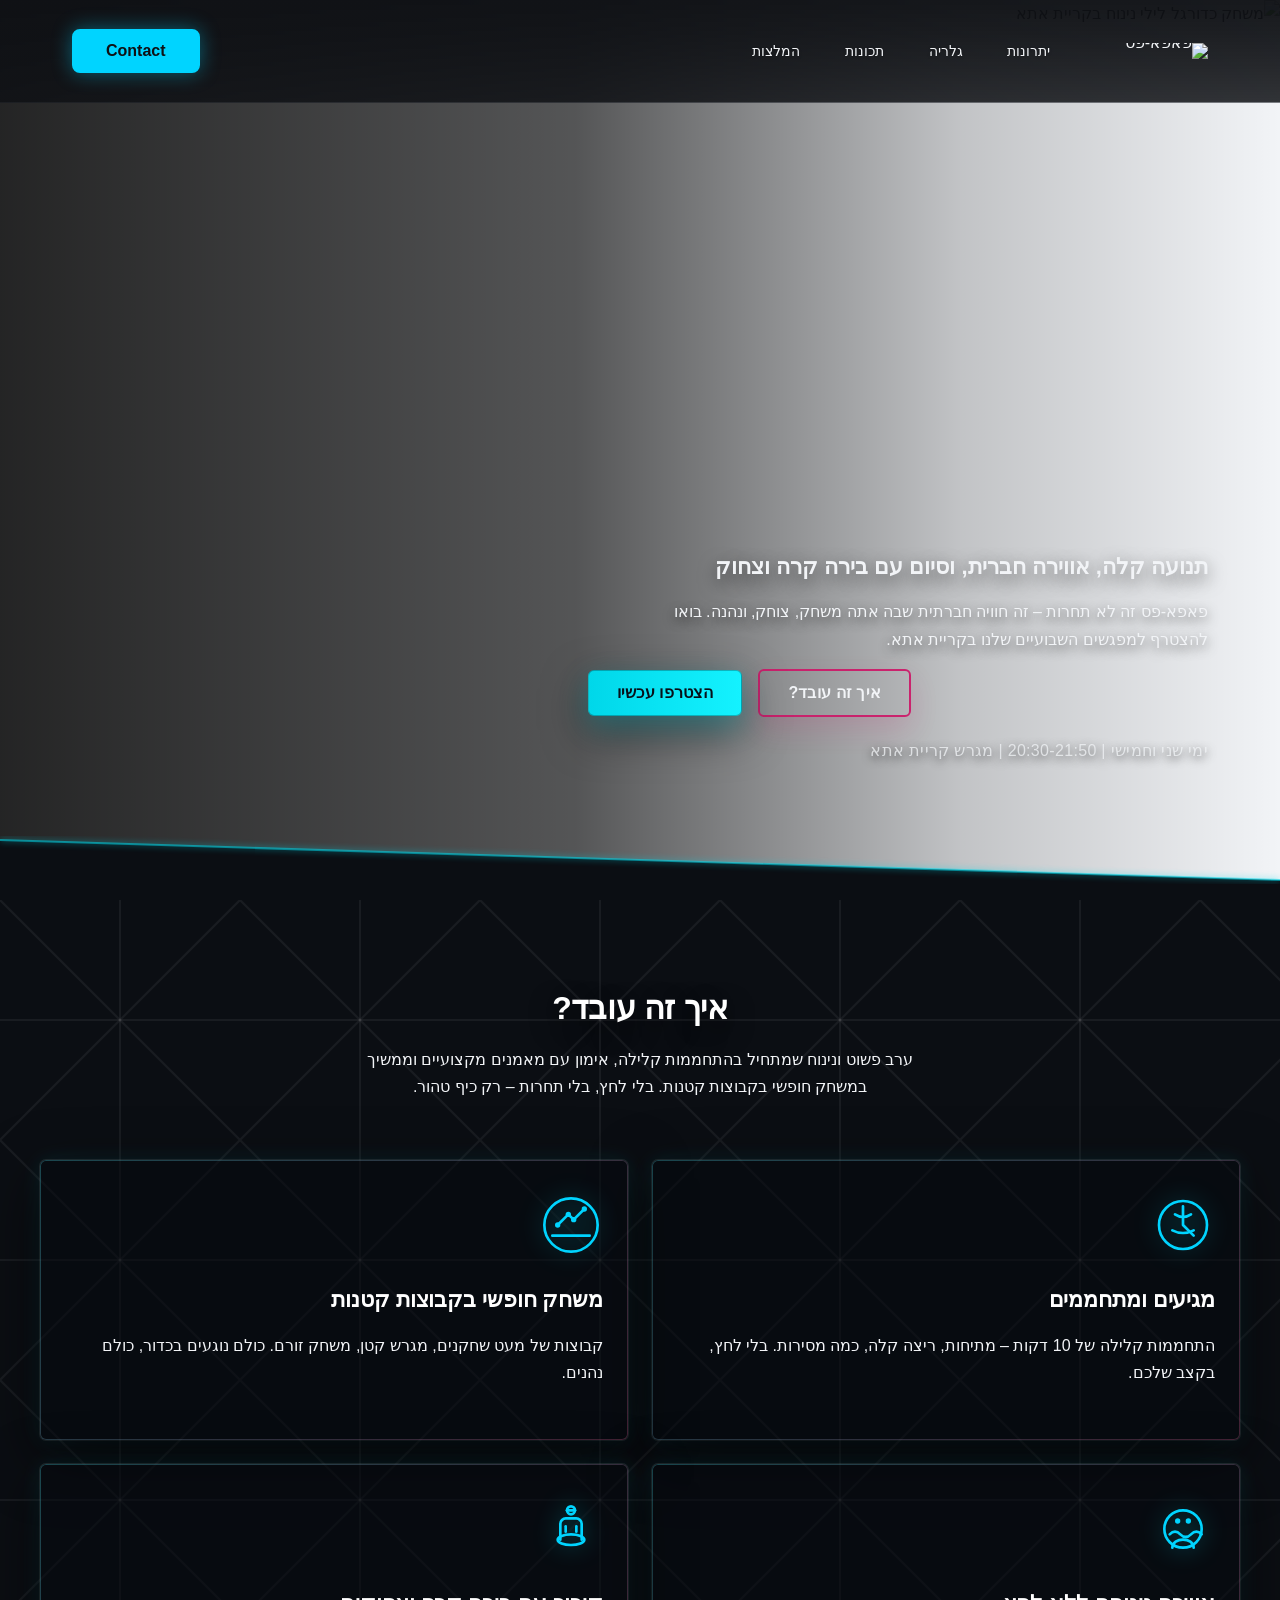
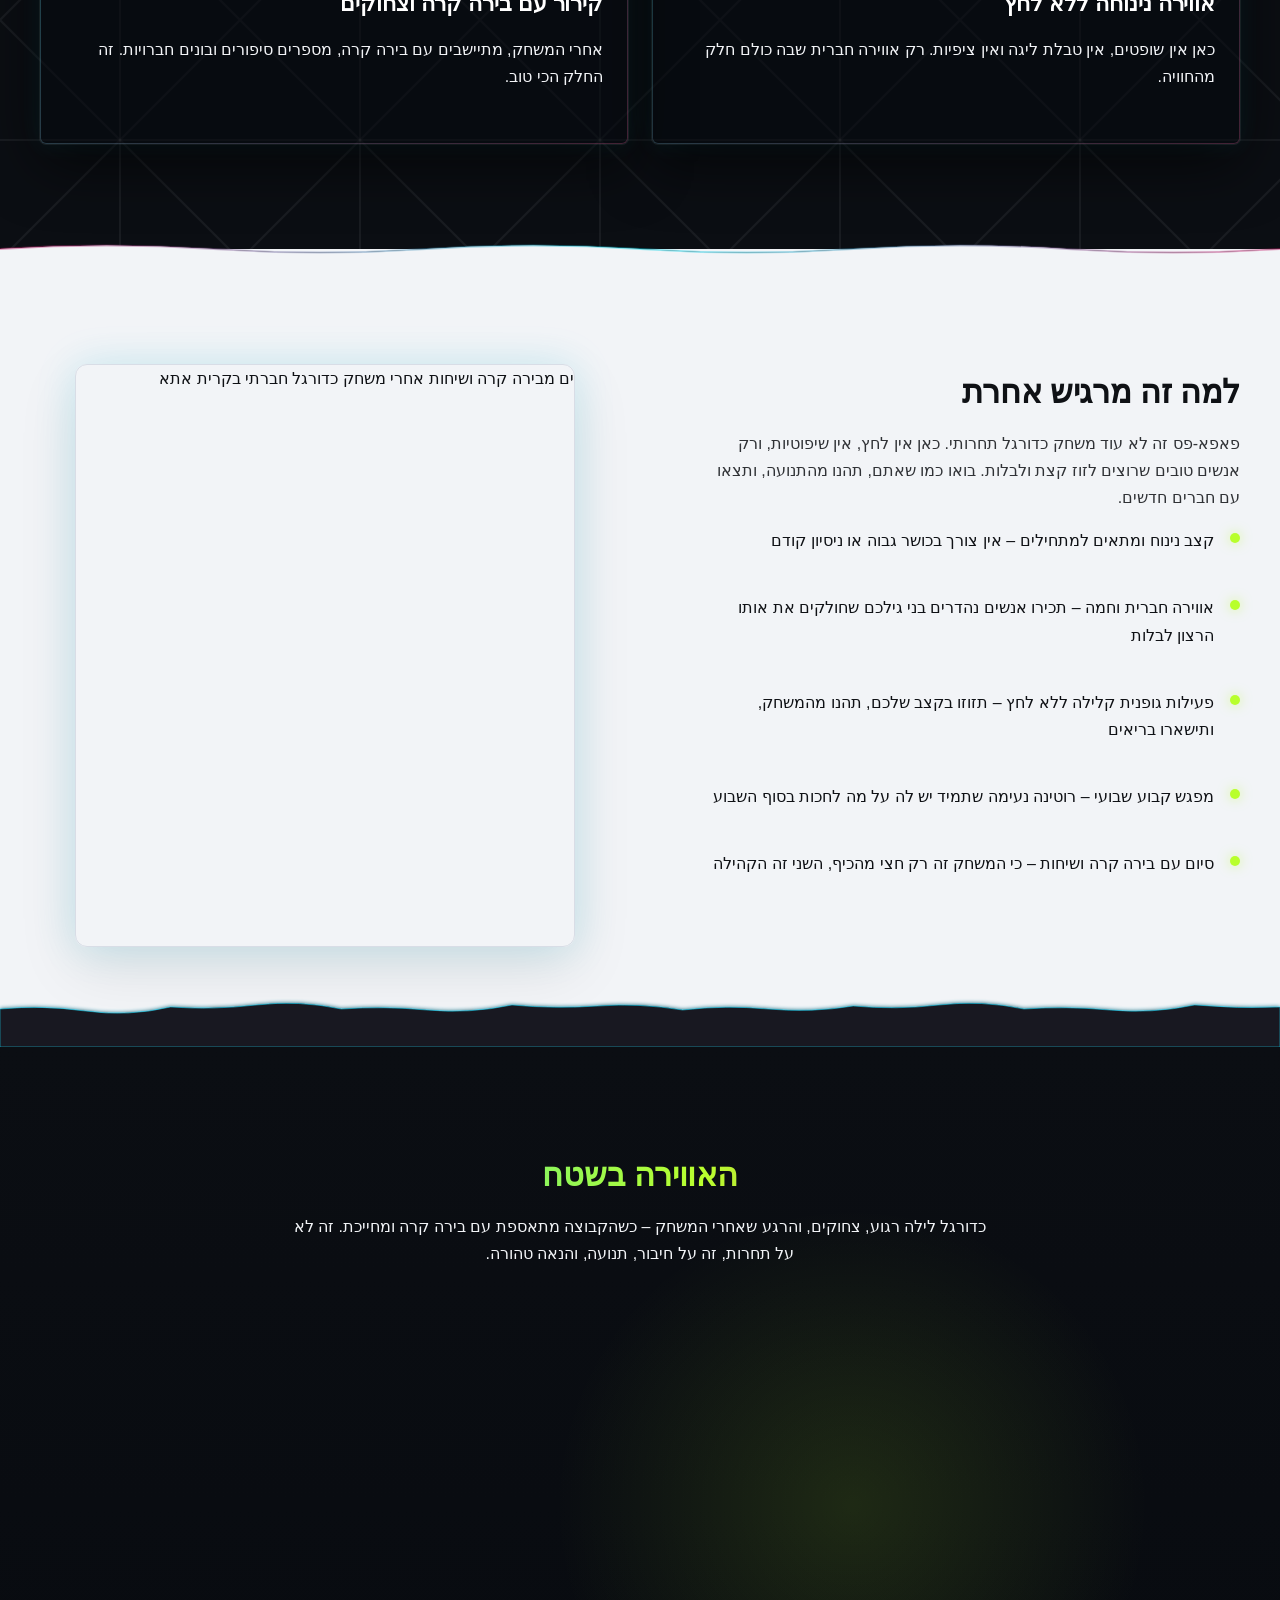
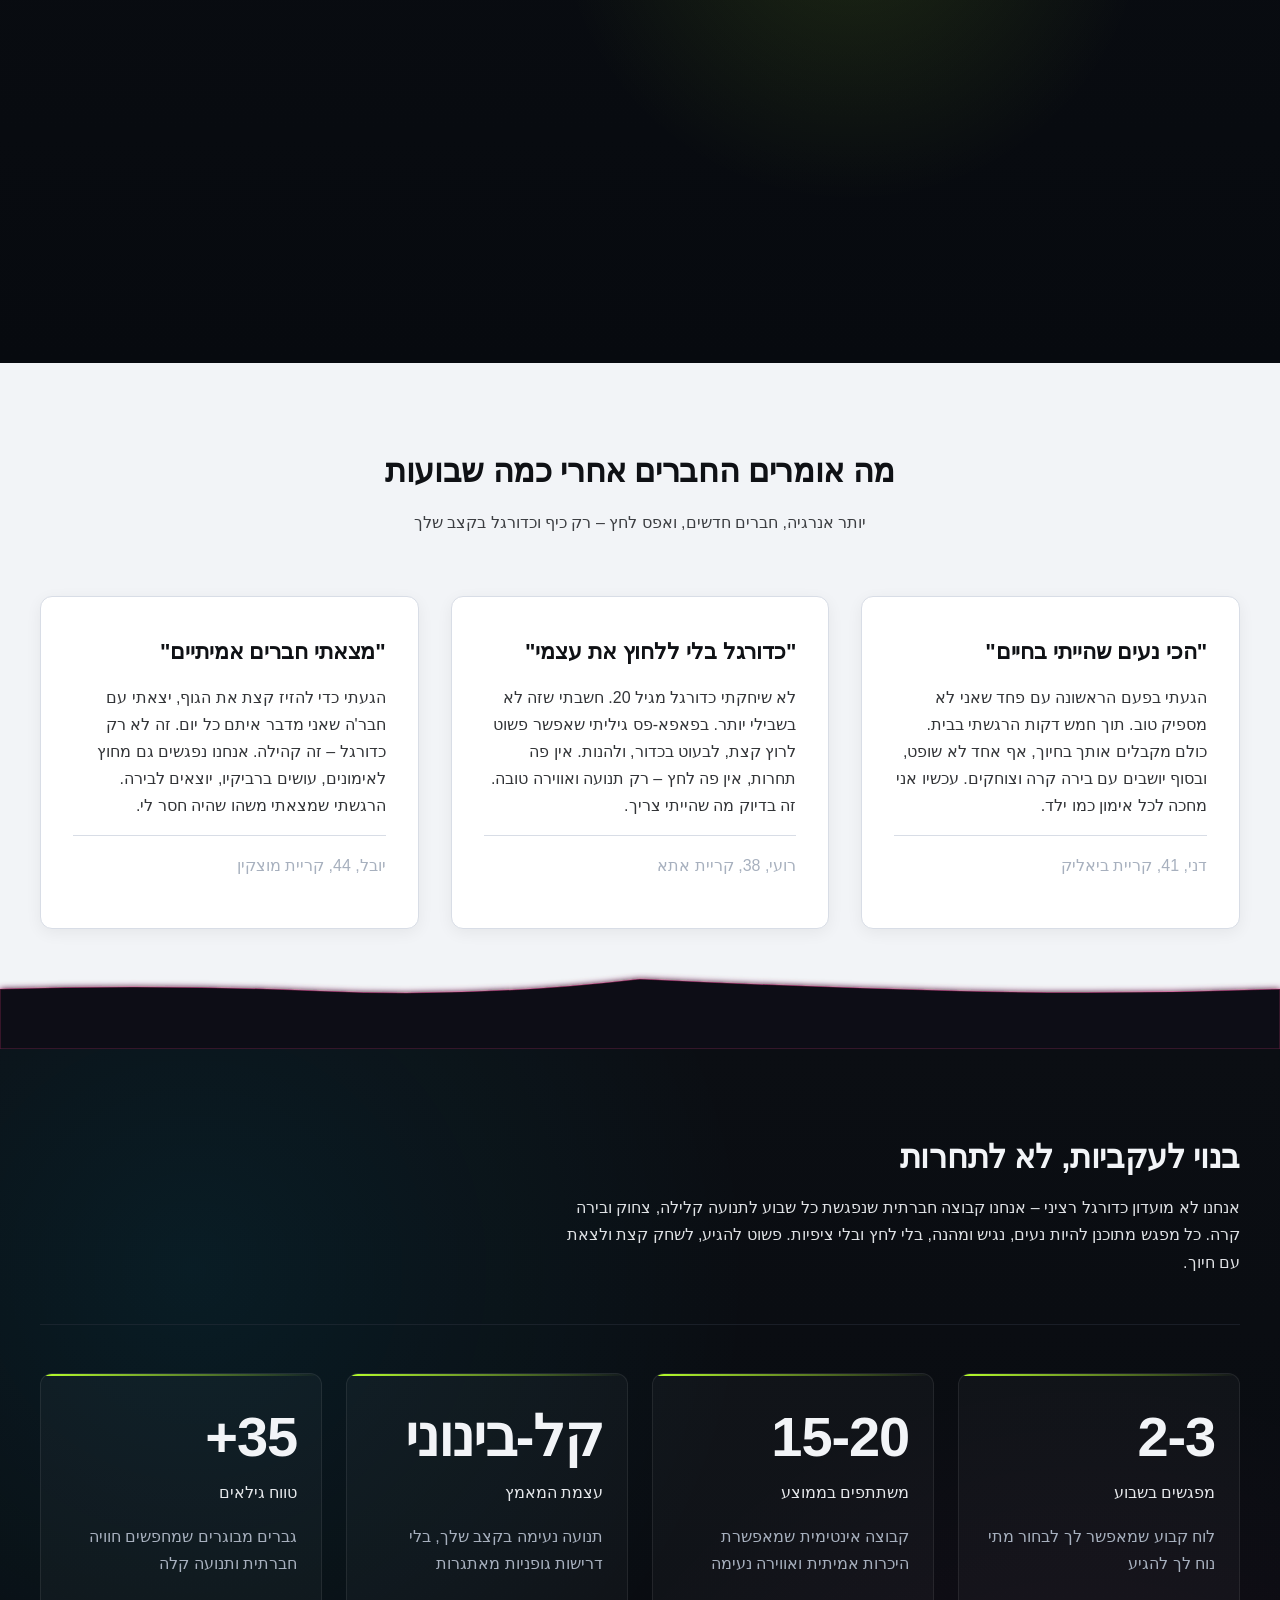
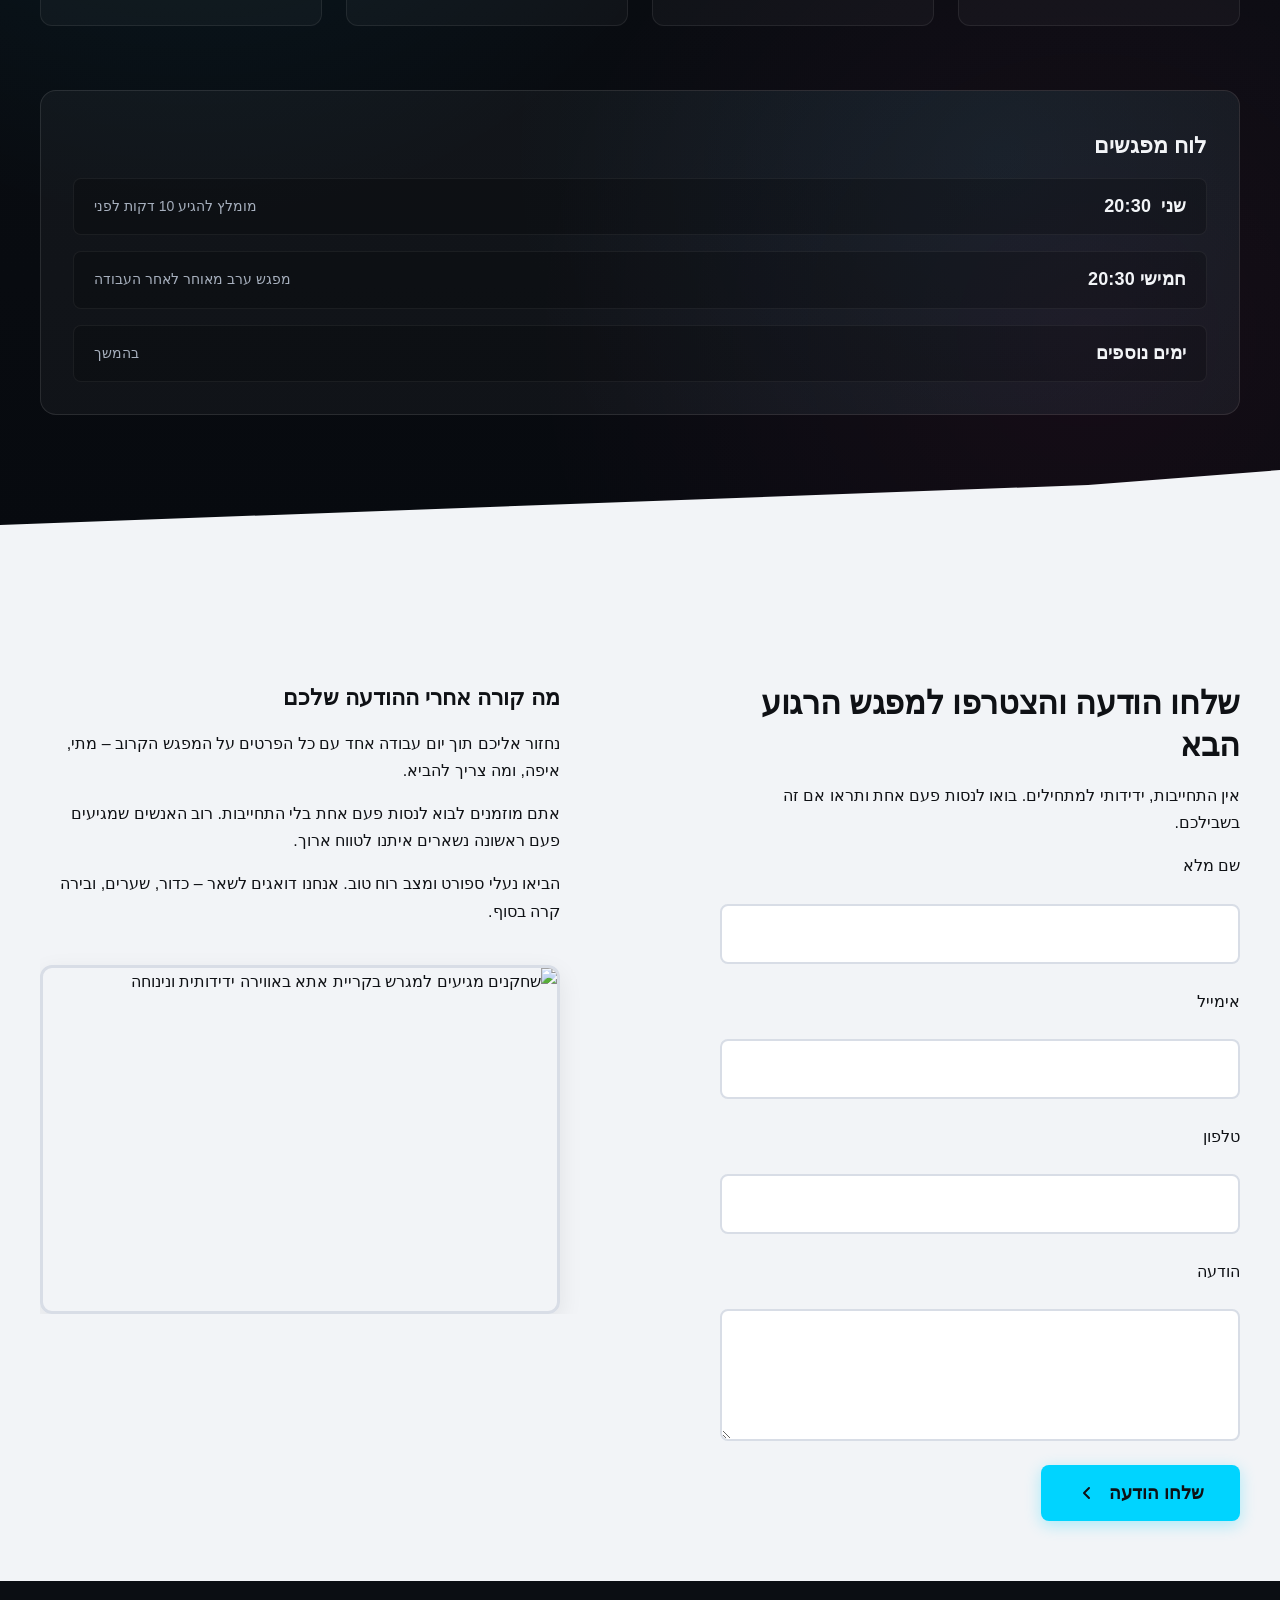
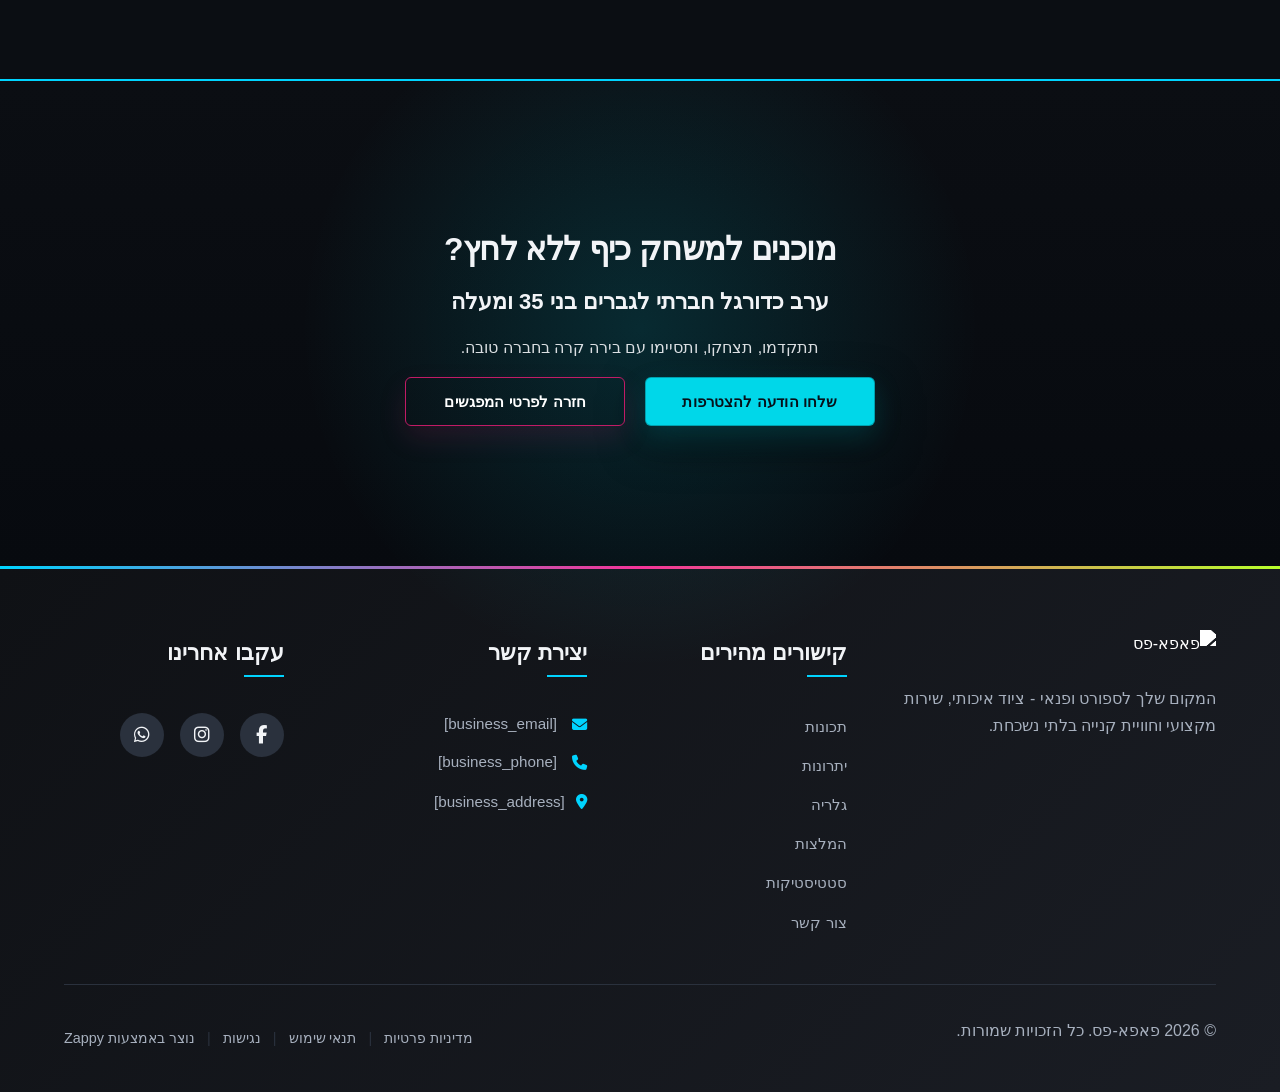
==== index.html @ ccba2c35 "Background sync: Progressive GitHub Sync" ====
<!DOCTYPE html>
<html lang="he" dir="rtl">
<head>
    <meta charset="UTF-8">
    <meta name="viewport" content="width=device-width, initial-scale=1.0">
    <meta name="robots" content="index, follow">
    <title>כדורגל חברתי לגברים 35+ בקריות — פאפא-פס</title>
    <meta name="description" content="חוג כדורגל למבוגרים קריות עם אווירה נינוחה וכיפית! פעילות גופנית קלילה, חברויות חדשות ובירה קרה. הצטרפו לקהילה החברתית של פאפא-פס בקריית אתא">
    <meta name="keywords" content="חוג כדורגל למבוגרים קריות, כדורגל חברתי לגברים מעל 35, פעילות גופנית קלילה קריית אתא, פאפא-פס כדורגל, כדורגל למתחילים קריות">
    
    <!-- Favicons -->
    <link rel="icon" type="image/x-icon" href="/assets/favicon.ico">
    <link rel="icon" type="image/png" sizes="16x16" href="/assets/favicon-16x16.png">
    <link rel="icon" type="image/png" sizes="32x32" href="/assets/favicon-32x32.png">
    <link rel="icon" type="image/png" sizes="48x48" href="/assets/favicon-48x48.png">
    <link rel="icon" type="image/png" sizes="192x192" href="/assets/favicon-192x192.png">
    <link rel="icon" type="image/png" sizes="512x512" href="/assets/favicon-512x512.png">
    <link rel="apple-touch-icon" href="/assets/apple-touch-icon.png">
    <!-- Zappy Analytics -->
<script>
(function() {
  'use strict';
  
  // Configuration
  var config = {
    websiteId: '502c817d-b991-4c49-9a4f-9732173d1497',
    apiUrl: 'https://api.zappy5.com/api/analytics/track',
    sessionDuration: 30 * 60 * 1000, // 30 minutes
    visitorDuration: 30 * 24 * 60 * 60 * 1000, // 30 days
    trackPageViews: true,
    trackClicks: true,
    trackFormSubmissions: true
  };
  
  // Generate or retrieve persistent visitor ID (30 days)
  function getVisitorId() {
    var visitorKey = 'zappy_visitor_' + config.websiteId;
    var visitor = null;
    
    try {
      visitor = localStorage.getItem(visitorKey);
      if (visitor) {
        var visitorData = JSON.parse(visitor);
        var now = Date.now();
        
        // Check if visitor ID is still valid (30 days)
        if (now - visitorData.created < config.visitorDuration) {
          // Update last seen timestamp
          visitorData.lastSeen = now;
          localStorage.setItem(visitorKey, JSON.stringify(visitorData));
          return visitorData.id;
        }
      }
    } catch (e) {
      console.warn('Zappy Analytics: LocalStorage not available');
    }
    
    // Generate new visitor ID
    var newVisitorId = 'zv_' + Date.now() + '_' + Math.random().toString(36).substr(2, 9);
    
    try {
      localStorage.setItem(visitorKey, JSON.stringify({
        id: newVisitorId,
        created: Date.now(),
        lastSeen: Date.now()
      }));
    } catch (e) {
      // Continue without local storage
    }
    
    return newVisitorId;
  }
  
  // Generate or retrieve session ID (30 minutes)
  function getSessionId() {
    var sessionKey = 'zappy_session_' + config.websiteId;
    var session = null;
    
    try {
      session = sessionStorage.getItem(sessionKey);
      if (session) {
        var sessionData = JSON.parse(session);
        var now = Date.now();
        
        // Check if session is still valid
        if (now - sessionData.timestamp < config.sessionDuration) {
          // Update timestamp
          sessionData.timestamp = now;
          sessionStorage.setItem(sessionKey, JSON.stringify(sessionData));
          return sessionData.id;
        }
      }
    } catch (e) {
      console.warn('Zappy Analytics: SessionStorage not available');
    }
    
    // Generate new session ID
    var newSessionId = 'zs_' + Date.now() + '_' + Math.random().toString(36).substr(2, 9);
    
    try {
      sessionStorage.setItem(sessionKey, JSON.stringify({
        id: newSessionId,
        timestamp: Date.now()
      }));
    } catch (e) {
      // Continue without session storage
    }
    
    return newSessionId;
  }
  
  var visitorId = getVisitorId();
  var sessionId = getSessionId();
  
  // Track an event
  function trackEvent(eventType, data) {
    data = data || {};
    
    var eventData = {
      website_id: config.websiteId,
      event_type: eventType,
      page_path: window.location.pathname,
      referrer: document.referrer || 'direct',
      visitor_id: visitorId,
      session_id: sessionId,
      metadata: data
    };
    
    // Use sendBeacon if available (better for page unload events)
    if (navigator.sendBeacon) {
      var blob = new Blob([JSON.stringify(eventData)], { type: 'application/json' });
      navigator.sendBeacon(config.apiUrl, blob);
    } else {
      // Fallback to fetch
      fetch(config.apiUrl, {
        method: 'POST',
        headers: {
          'Content-Type': 'application/json'
        },
        body: JSON.stringify(eventData),
        keepalive: true
      }).catch(function(error) {
        console.warn('Zappy Analytics: Failed to track event', error);
      });
    }
  }
  
  // Track page view
  if (config.trackPageViews) {
    trackEvent('pageview', {
      title: document.title,
      url: window.location.href
    });
  }
  
  // Track clicks on important elements
  if (config.trackClicks) {
    document.addEventListener('click', function(e) {
      var target = e.target;
      
      // Track button clicks (counted as actions)
      if (target.tagName === 'BUTTON' || target.closest('button')) {
        var button = target.tagName === 'BUTTON' ? target : target.closest('button');
        trackEvent('click', {
          element: 'button',
          text: button.textContent.trim().substring(0, 100),
          id: button.id || null,
          class: button.className || null
        });
      }
      
      // Track link clicks (navigation - not counted as actions)
      else if (target.tagName === 'A' || target.closest('a')) {
        var link = target.tagName === 'A' ? target : target.closest('a');
        trackEvent('navigation', {
          element: 'link',
          text: link.textContent.trim().substring(0, 100),
          href: link.href,
          external: link.hostname !== window.location.hostname
        });
      }
    }, true);
  }
  
  // Track form submissions
  if (config.trackFormSubmissions) {
    document.addEventListener('submit', function(e) {
      var form = e.target;
      
      trackEvent('form_submit', {
        form_id: form.id || null,
        form_name: form.name || null,
        form_action: form.action || null,
        form_method: form.method || 'GET'
      });
    }, true);
  }
  
  // Track time on page (send on page unload)
  var pageLoadTime = Date.now();
  
  window.addEventListener('beforeunload', function() {
    var timeOnPage = Math.floor((Date.now() - pageLoadTime) / 1000); // in seconds
    
    trackEvent('page_unload', {
      time_on_page: timeOnPage,
      page_path: window.location.pathname
    });
  });
  
  // Expose tracking function globally for custom events
  window.zappyAnalytics = {
    track: trackEvent,
    getVisitorId: function() { return visitorId; },
    getSessionId: function() { return sessionId; }
  };
  
})();
</script>
<!-- End Zappy Analytics -->
    <meta property="og:title" content="כדורגל חברתי לגברים 35+ בקריות — פאפא-פס">
  <meta property="og:description" content="חוג כדורגל למבוגרים קריות עם אווירה נינוחה וכיפית! פעילות גופנית קלילה, חברויות חדשות ובירה קרה. הצטרפו לקהילה החברתית של פאפא-פס בקריית אתא">
  <meta property="og:type" content="website">
  <meta property="og:locale" content="he_IL">
  
  <meta name="twitter:card" content="summary_large_image">
  <meta name="twitter:title" content="כדורגל חברתי לגברים 35+ בקריות — פאפא-פס">
  <meta name="twitter:description" content="חוג כדורגל למבוגרים קריות עם אווירה נינוחה וכיפית! פעילות גופנית קלילה, חברויות חדשות ובירה קרה. הצטרפו לקהילה החברתית של פאפא-פס בקריית אתא">
  
  <link rel="stylesheet" href="https://cdnjs.cloudflare.com/ajax/libs/font-awesome/6.4.0/css/all.min.css">

    <!-- Favicons -->
    <link rel="icon" type="image/x-icon" href="/assets/favicon.ico">
    <link rel="icon" type="image/png" sizes="16x16" href="/assets/favicon-16x16.png">
    <link rel="icon" type="image/png" sizes="32x32" href="/assets/favicon-32x32.png">
    <link rel="icon" type="image/png" sizes="48x48" href="/assets/favicon-48x48.png">
    <link rel="icon" type="image/png" sizes="192x192" href="/assets/favicon-192x192.png">
    <link rel="icon" type="image/png" sizes="512x512" href="/assets/favicon-512x512.png">
    <link rel="apple-touch-icon" href="/assets/apple-touch-icon.png">
    <!-- Cookie Consent -->
    <link rel="stylesheet" href="https://cdn.jsdelivr.net/npm/vanilla-cookieconsent@3/dist/cookieconsent.css">
    <script src="https://cdn.jsdelivr.net/npm/vanilla-cookieconsent@3/dist/cookieconsent.umd.js"></script>
    <!-- Mickidum Accessibility Toolbar -->
    <script src="https://cdn.jsdelivr.net/gh/mickidum/acc_toolbar/acctoolbar/acctoolbar.min.js"></script>

<style data-zappy-section-v2-css="true">
/* V2 Regenerated Section CSS */
.index-gallery-section {
  position: relative;
  background: linear-gradient(180deg, #0B0E13 0%, #070A0F 100%);
  color: var(--text-light);
  padding: 100px 16px;
  overflow: hidden;
}

.index-gallery-container {
  max-width: 1200px;
  margin: 0 auto;
  position: relative;
  z-index: 2;
}

.index-gallery-header {
  text-align: center;
  margin-bottom: 60px;
}

.index-gallery-header h2 {
  font-family: 'Space Grotesk', 'Inter', system-ui, sans-serif;
  font-size: 32px;
  font-weight: 600;
  line-height: 1.3;
  color: var(--text-light);
  margin: 0 0 20px 0;
  background: linear-gradient(90deg, #00D7E9 0%, #B9FF2E 55%, #CC1C6A 100%);
  -webkit-background-clip: text;
  background-clip: text;
  -webkit-text-fill-color: transparent;
}

.index-gallery-intro {
  font-family: 'Inter', system-ui, sans-serif;
  font-size: 16px;
  line-height: 1.7;
  color: var(--text-light);
  max-width: 700px;
  margin: 0 auto;
  text-align: center;
}

.index-gallery-grid {
  display: grid;
  grid-template-columns: repeat(12, 1fr);
  grid-auto-rows: 240px;
  gap: 16px;
  direction: rtl;
}

.index-gallery-item {
  position: relative;
  overflow: hidden;
  border-radius: 6px;
  transition: transform 300ms ease, box-shadow 300ms ease;
}

.index-gallery-item:hover {
  transform: translateY(-4px);
  box-shadow: 0 28px 90px rgba(0,0,0,0.72), 0 0 22px rgba(185,255,46,0.22);
}

.index-gallery-item-large {
  grid-column: span 8;
  grid-row: span 2;
}

.index-gallery-item-medium {
  grid-column: span 4;
  grid-row: span 1;
}

.index-gallery-item-tall {
  grid-column: span 4;
  grid-row: span 2;
}

.index-gallery-item-wide {
  grid-column: span 8;
  grid-row: span 1;
}

.index-gallery-image-wrapper {
  position: relative;
  width: 100%;
  height: 100%;
  overflow: hidden;
}

.index-gallery-image-wrapper img {
  display: block;
  width: 100%;
  height: 100%;
  object-fit: cover;
  transition: transform 500ms ease;
}

.index-gallery-item:hover .index-gallery-image-wrapper img {
  transform: scale(1.08);
}

.index-gallery-overlay {
  position: absolute;
  inset: 0;
  background: linear-gradient(180deg, rgba(11,14,19,0) 0%, rgba(11,14,19,0.85) 100%);
  opacity: 0;
  transition: opacity 300ms ease;
  display: flex;
  align-items: flex-end;
  padding: 24px;
  pointer-events: none;
}

.index-gallery-item:hover .index-gallery-overlay {
  opacity: 1;
}

.index-gallery-overlay-content {
  width: 100%;
}

.index-gallery-label {
  font-family: 'Space Grotesk', 'Inter', system-ui, sans-serif;
  font-size: 18px;
  font-weight: 600;
  color: var(--text-light);
  display: inline-block;
  padding: 8px 16px;
  background: rgba(0,215,233,0.18);
  border-radius: 4px;
  border: 1px solid rgba(0,215,233,0.4);
  backdrop-filter: blur(10px);
  -webkit-backdrop-filter: blur(10px);
}

.index-gallery-decorative-glow {
  position: absolute;
  top: 50%;
  right: 10%;
  width: 600px;
  height: 600px;
  background: radial-gradient(circle, rgba(185,255,46,0.12) 0%, transparent 70%);
  pointer-events: none;
  z-index: 0;
  transform: translateY(-50%);
}

@media (max-width: 768px) {
  .index-gallery-section {
    padding: 80px 16px 60px;
  }

  .index-gallery-header {
    margin-bottom: 40px;
  }

  .index-gallery-header h2 {
    font-size: 28px;
  }

  .index-gallery-intro {
    font-size: 16px;
  }

  .index-gallery-grid {
    grid-template-columns: 1fr !important;
    grid-auto-rows: 280px;
    gap: 12px;
  }

  .index-gallery-item-large,
  .index-gallery-item-medium,
  .index-gallery-item-tall,
  .index-gallery-item-wide {
    grid-column: span 1 !important;
    grid-row: span 1 !important;
  }

  .index-gallery-overlay {
    opacity: 1;
    background: linear-gradient(180deg, rgba(11,14,19,0) 40%, rgba(11,14,19,0.75) 100%);
    padding: 16px;
  }

  .index-gallery-label {
    font-size: 16px;
    padding: 6px 12px;
  }

  .index-gallery-decorative-glow {
    width: 400px;
    height: 400px;
    right: 50%;
    transform: translate(50%, -50%);
  }
}
</style>
    <link rel="stylesheet" href="/styles.css">

    <style id="zappy-dropdown-submenu-styles">
      /* ========== DESKTOP DROPDOWN SUBMENU STYLES ========== */
      /* Base styles for dropdown submenus - parent must be positioned */
      .nav-menu li:has(.sub-menu), nav li:has(.sub-menu), .navbar li:has(.sub-menu), #navMenu li:has(.sub-menu) { position: relative; }
      /* Submenu base - hidden by default */
      .nav-menu .sub-menu, nav .sub-menu, .navbar .sub-menu, #navMenu .sub-menu { display: block !important; position: absolute !important; top: 100%; left: 0; min-width: 220px; background: white; border-radius: 8px; box-shadow: 0 8px 25px rgba(0,0,0,0.15); padding: 8px 0; opacity: 0; visibility: hidden; transform: translateY(10px); transition: all 0.3s ease; z-index: 1000; list-style: none; pointer-events: none; }
      /* CRITICAL: Desktop hover styles to show dropdown */
      .nav-menu li:hover > .sub-menu, nav li:hover > .sub-menu, .navbar li:hover > .sub-menu, #navMenu li:hover > .sub-menu { opacity: 1 !important; visibility: visible !important; transform: translateY(0) !important; pointer-events: auto !important; }
      /* Submenu item styling */
      .sub-menu li { list-style: none; margin: 0; padding: 0; }
      .sub-menu a { display: block !important; padding: 10px 16px !important; color: var(--text-dark, #333) !important; font-weight: 500; text-decoration: none; white-space: nowrap; transition: background-color 0.2s; }
      .sub-menu a:hover { background-color: #f5f5f5; }
      /* RTL (Hebrew/Arabic) dropdown positioning */
      [dir="rtl"] .nav-menu .sub-menu, [dir="rtl"] nav .sub-menu, [dir="rtl"] .navbar .sub-menu, html[lang="he"] .nav-menu .sub-menu, html[lang="he"] nav .sub-menu, html[lang="he"] .navbar .sub-menu, html[lang="ar"] .nav-menu .sub-menu, html[lang="ar"] nav .sub-menu, html[lang="ar"] .navbar .sub-menu { left: auto !important; right: 0 !important; }
      /* Hide empty dropdown menus */
      .sub-menu:empty, .sub-menu:not(:has(li:not(.zappy-hidden-menu-item))), .sub-menu:not(:has(li)) { display: none !important; opacity: 0 !important; visibility: hidden !important; pointer-events: none !important; }
      /* Desktop: show submenu on Menu Group hover */
      li:has(.menu-group-title):hover > .sub-menu { opacity: 1 !important; visibility: visible !important; transform: translateY(0) !important; pointer-events: auto !important; }
      /* Menu Group title styling */
      .nav-menu > li > .menu-group-title, #navMenu > li > .menu-group-title { display: inline-block; padding: 0.5rem 1rem; cursor: default; user-select: none; }
      
      /* ========== MOBILE SUBMENU STYLES ========== */
      @media (max-width: 768px) {
        .nav-menu .sub-menu, nav .sub-menu, .navbar .sub-menu, #navMenu .sub-menu { position: static !important; transform: none !important; box-shadow: none !important; background: transparent !important; max-height: 0; overflow: hidden; opacity: 0; visibility: hidden; transition: max-height 0.3s ease, opacity 0.3s ease; padding: 0 !important; border-radius: 0 !important; }
        .sub-menu.mobile-expanded { max-height: 500px !important; opacity: 1 !important; visibility: visible !important; padding: 8px 0 8px 16px !important; }
        [dir="rtl"] .sub-menu.mobile-expanded, html[lang="he"] .sub-menu.mobile-expanded { padding: 8px 16px 8px 0 !important; }
        /* Disable hover behavior on mobile */
        .nav-menu li:hover > .sub-menu, nav li:hover > .sub-menu, .navbar li:hover > .sub-menu, #navMenu li:hover > .sub-menu { opacity: 0; visibility: hidden; pointer-events: none; }
        .nav-menu li > .sub-menu.mobile-expanded, nav li > .sub-menu.mobile-expanded, .navbar li > .sub-menu.mobile-expanded, #navMenu li > .sub-menu.mobile-expanded { opacity: 1 !important; visibility: visible !important; pointer-events: auto !important; }
        .nav-menu li:has(.sub-menu), nav li:has(.sub-menu), .navbar li:has(.sub-menu), #navMenu li:has(.sub-menu) { display: flex !important; flex-wrap: wrap !important; align-items: center !important; position: relative !important; min-height: 44px !important; }
        .nav-menu li:has(.sub-menu) > a, nav li:has(.sub-menu) > a, .navbar li:has(.sub-menu) > a, #navMenu li:has(.sub-menu) > a { flex: 1 !important; min-width: 0 !important; }
        .nav-menu li:has(.sub-menu) > .menu-group-title, nav li:has(.sub-menu) > .menu-group-title, .navbar li:has(.sub-menu) > .menu-group-title, #navMenu li:has(.sub-menu) > .menu-group-title { flex: 1 !important; min-width: 0 !important; padding: 0 !important; line-height: inherit !important; }
        .nav-menu li:has(.sub-menu) > .sub-menu, nav li:has(.sub-menu) > .sub-menu, .navbar li:has(.sub-menu) > .sub-menu, #navMenu li:has(.sub-menu) > .sub-menu { flex-basis: 100% !important; width: 100% !important; }
        .nav-menu li:has(.sub-menu) > a [class*="chevron"], .nav-menu li:has(.sub-menu) > a [class*="arrow"], .nav-menu li:has(.sub-menu) > a .fa-chevron-down, .nav-menu li:has(.sub-menu) > a .fa-angle-down, nav li:has(.sub-menu) > a [class*="chevron"], nav li:has(.sub-menu) > a [class*="arrow"], #navMenu li:has(.sub-menu) > a [class*="chevron"], #navMenu li:has(.sub-menu) > a [class*="arrow"] { display: none !important; visibility: hidden !important; }
        .mobile-submenu-toggle { display: flex !important; align-items: center !important; justify-content: center !important; width: 44px !important; height: auto !important; background: transparent !important; border: none !important; cursor: pointer !important; color: var(--text-dark) !important; position: static !important; flex-shrink: 0 !important; align-self: stretch !important; z-index: 2 !important; padding: 0 !important; margin: 0 !important; }
        .mobile-submenu-toggle::after { content: '' !important; width: 0 !important; height: 0 !important; border-left: 6px solid transparent !important; border-right: 6px solid transparent !important; border-top: 7px solid currentColor !important; transition: transform 0.3s ease !important; }
        .mobile-submenu-toggle.expanded::after { transform: rotate(180deg) !important; }
        .sub-menu a { padding: 10px 0 !important; display: block !important; color: var(--text-dark) !important; }
        .navbar .sub-menu li a, nav.navbar .sub-menu li a, .zappy-products-dropdown .sub-menu a { color: var(--text-dark) !important; }
      }
      @media (min-width: 769px) { .mobile-submenu-toggle { display: none !important; } }
    </style>

    <style id="mobile-lang-menu-deployed-css">
    @media (max-width: 768px) {
      .lang-switcher,
      .nav-cta-container .lang-switcher,
      .nav-container .lang-switcher,
      .navbar .lang-switcher,
      .navbar .nav-cta-container .lang-switcher,
      .nav-icons-left .lang-switcher,
      .nav-ecommerce-icons .lang-switcher { display: none !important; }
      .mobile-lang-menu { width: 100%; border-top: 1px solid rgba(128,128,128,0.2); padding: 8px 0 0 0; margin-top: 8px; }
      .mobile-lang-toggle { display: flex !important; align-items: center; justify-content: space-between; width: 100%; padding: 12px 16px; background: none; border: none; cursor: pointer; font-size: 15px; color: inherit; font-family: inherit; }
      .mobile-lang-toggle::after { content: ''; display: inline-block; width: 8px; height: 8px; border-right: 2px solid currentColor; border-bottom: 2px solid currentColor; transform: rotate(45deg); transition: transform 0.3s ease; margin-left: 8px; }
      .mobile-lang-toggle.expanded::after { transform: rotate(-135deg); }
      .mobile-lang-options { max-height: 0; overflow: hidden; transition: max-height 0.3s ease; }
      .mobile-lang-options.expanded { max-height: 300px; }
      .mobile-lang-option { display: flex !important; align-items: center; gap: 10px; padding: 10px 24px; text-decoration: none; color: inherit; font-size: 14px; font-family: inherit; }
      .mobile-lang-option:hover { background: rgba(128,128,128,0.1); }
      .mobile-lang-option.active { font-weight: 600; opacity: 0.7; pointer-events: none; }
      .mobile-lang-option img { width: 20px; height: 20px; border-radius: 50%; }
    }
    @media (min-width: 769px) {
      .mobile-lang-menu { display: none !important; }
    }
    </style>

    <style id="zappy-widget-visibility">
      #mic-access-tool-general-button, .mic-access-tool-general-button,
      #mic-init-access-tool .mic-access-tool-general-button, #mic-init-access-tool #mic-access-tool-general-button,
      ._access-icon, #mic-access-tool-box, .mic-access-tool-box,
      #mic-init-access-tool #mic-access-tool-box, div[id*="mic-access-tool-box"], ._access-menu {
        display: none !important; visibility: hidden !important; opacity: 0 !important; pointer-events: none !important;
      }
    </style>
</head>
<body>

  <nav class="navbar" dir="rtl">
  <button class="mobile-toggle" id="mobileToggle" aria-label="תפריט">
    <svg class="hamburger-icon" width="24" height="24" viewbox="0 0 24 24" fill="none">
      <path d="M3 12h18M3 6h18M3 18h18" stroke="currentColor" stroke-width="2" stroke-linecap="round"></path>
    </svg>
    <svg class="close-icon" width="24" height="24" viewbox="0 0 24 24" fill="none" style="display: none;">
      <path d="M18 6L6 18M6 6l12 12" stroke="currentColor" stroke-width="2" stroke-linecap="round"></path>
    </svg>
  </button>
  
  <button class="phone-header-btn" data-phone="[business_phone]" aria-label="התקשר">
    <svg width="20" height="20" viewbox="0 0 24 24" fill="currentColor">
      <path d="M22 16.92v3a2 2 0 0 1-2.18 2 19.79 19.79 0 0 1-8.63-3.07 19.5 19.5 0 0 1-6-6 19.79 19.79 0 0 1-3.07-8.67A2 2 0 0 1 4.11 2h3a2 2 0 0 1 2 1.72 12.84 12.84 0 0 0 .7 2.81 2 2 0 0 1-.45 2.11L8.09 9.91a16 16 0 0 0 6 6l1.27-1.27a2 2 0 0 1 2.11-.45 12.84 12.84 0 0 0 2.81.7A2 2 0 0 1 22 16.92z"></path>
    </svg>
  </button>

  <div class="nav-container">
    <div class="nav-right-group"><div class="nav-brand">
      <a href="/" class="logo-link">
        <img src="/assets/logo.webp" alt="פאפא-פס" class="logo">
      </a>
    </div><ul class="nav-menu" id="navMenu"><li><a href="#zappy-section-2">יתרונות</a></li><li><a href="#zappy-section-3">גלריה</a></li><li><a href="#features">תכונות</a></li><li><a href="#testimonials">המלצות</a></li></ul></div>
    
    
    
    <div class="nav-cta-container">
      <a href="#contact" class="nav-cta-btn">Contact</a>
    </div>
  </div>
</nav>
<script>

// Navbar Mobile Menu Toggle and Contrast Fix
(function() {
  // Use 'load' event instead of 'DOMContentLoaded' to ensure we run AFTER all other scripts
  window.addEventListener('load', function() {
    
    // FIX MOBILE BUTTON CONTRAST
    // Detect navbar background color and apply contrasting color to mobile buttons
    const navbar = document.querySelector('.navbar, nav, header');
    if (!navbar) {
      console.log('[Navbar] Navbar element not found');
      return;
    }
    
    // DECLARE VARIABLES EARLY to avoid Temporal Dead Zone errors
    // These are used in multiple places below
    let mobileToggle = document.getElementById('mobileToggle') ||
                       document.querySelector('.mobile-toggle') ||
                       document.querySelector('.hamburger') ||
                       document.querySelector('.hamburger-menu') ||
                       document.querySelector('.menu-toggle') ||
                       document.querySelector('.burger-menu') ||
                       document.querySelector('[aria-label="Menu"]') ||
                       document.querySelector('[aria-label="תפריט"]');
    
    const phoneBtn = document.querySelector('.phone-header-btn');
    
    const computedStyle = window.getComputedStyle(navbar);
    let bgColor = computedStyle.backgroundColor;
    
    console.log('[Navbar] Initial navbar background:', bgColor);
    
    // Check if background is transparent or rgba with 0 alpha
    const isTransparent = bgColor === 'transparent' || 
                         bgColor === 'rgba(0, 0, 0, 0)' ||
                         (bgColor.startsWith('rgba') && bgColor.includes(', 0)'));
    
    if (isTransparent) {
      // Check for background-image or gradient
      const bgImage = computedStyle.backgroundImage;
      if (bgImage && bgImage !== 'none') {
        console.log('[Navbar] Navbar has background image/gradient, using dark text');
        bgColor = 'rgb(240, 240, 240)'; // Assume light background
      } else {
        // Transparent navbar - check body background
        const bodyBg = window.getComputedStyle(document.body).backgroundColor;
        console.log('[Navbar] Navbar transparent, using body background:', bodyBg);
        bgColor = bodyBg;
      }
    }
    
    // Calculate luminance to determine if background is light or dark
    const rgb = bgColor.match(/\d+/g);
    if (rgb && rgb.length >= 3) {
      const r = parseInt(rgb[0]);
      const g = parseInt(rgb[1]);
      const b = parseInt(rgb[2]);
      const luminance = (0.299 * r + 0.587 * g + 0.114 * b) / 255;
      
      // Mobile button colors are set by Claude's AI-generated CSS (same as .nav-menu a)
      // No dynamic color overrides needed - colors come from the generated navbar CSS
      console.log('[Navbar] Mobile button colors preserved from Claude CSS (luminance:', luminance.toFixed(2) + ')');
      
      // FIX ICON SIZES - Ensure SVGs are properly sized and visible
      // INJECT CRITICAL CSS TO OVERRIDE ANY CONFLICTING RULES
      const criticalCSS = document.createElement('style');
      criticalCSS.id = 'zappy-mobile-nav-fix';
      const htmlLang = document.documentElement.lang || 'en';
      const htmlDir = document.documentElement.dir || 'ltr';
      // Check both dir attribute AND lang for RTL detection
      // dir="rtl" is the most reliable indicator
      const isRTL = htmlDir === 'rtl' || htmlLang === 'he' || htmlLang === 'ar';
      
      criticalCSS.textContent = `
        /* Hide mobile buttons on desktop, show only on mobile */
        @media (min-width: 769px) {
          .mobile-toggle,
          .phone-header-btn {
            display: none !important;
          }
        }
        
        /* Show and position mobile buttons correctly on mobile */
        @media (max-width: 768px) {
          .mobile-toggle,
          .phone-header-btn {
            position: absolute !important;
            top: 50% !important;
            transform: translateY(-50%) !important;
            z-index: 1001 !important;
            display: flex !important;
            align-items: center !important;
            justify-content: center !important;
            width: 36px !important;
            height: 36px !important;
            border-radius: 50% !important;
            border: none !important;
            cursor: pointer !important;
            padding: 6px !important;
            background: none !important;
            color: var(--nav-text, var(--text-dark)) !important;
          }
          
          /* LTR positioning (default): hamburger LEFT, phone RIGHT */
          html:not([dir="rtl"]):not([lang="he"]):not([lang="ar"]) .mobile-toggle,
          html[dir="ltr"] .mobile-toggle {
            left: 12px !important;
            right: auto !important;
          }
          html:not([dir="rtl"]):not([lang="he"]):not([lang="ar"]) .phone-header-btn,
          html[dir="ltr"] .phone-header-btn {
            right: 12px !important;
            left: auto !important;
          }
          
          /* RTL positioning: hamburger RIGHT, phone LEFT */
          html[dir="rtl"] .mobile-toggle,
          html[lang="he"] .mobile-toggle,
          html[lang="ar"] .mobile-toggle {
            right: 12px !important;
            left: auto !important;
          }
          html[dir="rtl"] .phone-header-btn,
          html[lang="he"] .phone-header-btn,
          html[lang="ar"] .phone-header-btn {
            left: 12px !important;
            right: auto !important;
          }
          
          /* CRITICAL: Ensure nav-container has min-height on mobile */
          /* All children are positioned absolutely/fixed on mobile, so height:auto collapses to 0 */
          .nav-container {
            min-height: 70px !important;
            position: relative !important;
          }
          
          /* Ensure SVG icons are properly sized and inherit color */
          .mobile-toggle svg,
          .phone-header-btn svg {
            width: 24px !important;
            height: 24px !important;
            /* Don't force display - let JavaScript control hamburger/close toggle */
          }
          
          /* Reset nav-cta-container on mobile - remove desktop box-shadow/padding */
          /* that creates a visible ghost box when CTA button is hidden */
          .nav-cta-container {
            box-shadow: none !important;
            padding: 0 !important;
          }
          
          /* Hide nav-cta-container entirely on mobile when there's no lang-switcher */
          /* (only the CTA button is inside, and it's hidden on mobile) */
          .nav-cta-container:not(:has(.lang-switcher)) {
            display: none !important;
          }
          
          /* CRITICAL: Prevent hero image fade gradient from bleeding over headline text */
          /* The .image-fade-gradient has bottom: -30px (extends below parent) */
          /* On mobile stacked layout, this overlaps the h1 text below the image */
          .hero-image-column {
            overflow: hidden !important;
          }
          .image-fade-gradient {
            bottom: 0 !important;
          }
          
          /* Hide desktop language switcher on mobile - hamburger menu handles it */
          /* High specificity to override stored CSS */
          .lang-switcher,
          .nav-cta-container .lang-switcher,
          .nav-container .lang-switcher,
          .navbar .lang-switcher,
          .navbar .nav-cta-container .lang-switcher {
            display: none !important;
          }
        }
      `;
      
      // Remove existing fix if present and inject new one
      const existing = document.getElementById('zappy-mobile-nav-fix');
      if (existing) existing.remove();
      document.head.appendChild(criticalCSS);
      
      console.log('[Navbar] Critical CSS injected for mobile nav positioning');
      
      // ONLY apply inline positioning styles on mobile viewport
      // On desktop, the CSS handles hiding these buttons with display: none
      // Inline styles were breaking desktop layout by overriding CSS
      const isMobileViewport = window.innerWidth <= 768;
      
      if (mobileToggle) {
        // Icon sizing applies to all viewports for consistency
        const hamburgerIcon = mobileToggle.querySelector('.hamburger-icon');
        const closeIcon = mobileToggle.querySelector('.close-icon');
        
        if (hamburgerIcon) {
          hamburgerIcon.style.setProperty('width', '24px', 'important');
          hamburgerIcon.style.setProperty('height', '24px', 'important');
          hamburgerIcon.style.setProperty('display', 'block', 'important'); // Show hamburger by default
        }
        if (closeIcon) {
          closeIcon.style.setProperty('width', '24px', 'important');
          closeIcon.style.setProperty('height', '24px', 'important');
          closeIcon.style.setProperty('display', 'none', 'important'); // Hide close icon by default
        }
        
        // ONLY set positioning inline styles on mobile
        if (isMobileViewport) {
          mobileToggle.style.setProperty('position', 'absolute', 'important');
          mobileToggle.style.setProperty('top', '50%', 'important');
          mobileToggle.style.setProperty('transform', 'translateY(-50%)', 'important');
          mobileToggle.style.setProperty('z-index', '1001', 'important');
          
          // Clear any inline left/right so CSS can take over based on html[dir]
          mobileToggle.style.removeProperty('left');
          mobileToggle.style.removeProperty('right');
          
          console.log('[Navbar] Mobile toggle positioning applied (mobile viewport)');
        } else {
          // On desktop, clear any positioning styles to let CSS handle it
          mobileToggle.style.removeProperty('position');
          mobileToggle.style.removeProperty('top');
          mobileToggle.style.removeProperty('transform');
          mobileToggle.style.removeProperty('z-index');
          mobileToggle.style.removeProperty('left');
          mobileToggle.style.removeProperty('right');
          console.log('[Navbar] Desktop viewport - cleared mobile toggle inline positioning');
        }
      }
      
      if (phoneBtn) {
        // Icon sizing applies to all viewports
        const phoneIcon = phoneBtn.querySelector('svg');
        if (phoneIcon) {
          phoneIcon.style.width = '24px';
          phoneIcon.style.height = '24px';
          phoneIcon.setAttribute('width', '24');
          phoneIcon.setAttribute('height', '24');
        }
        
        // ONLY set positioning inline styles on mobile
        if (isMobileViewport) {
          phoneBtn.style.setProperty('position', 'absolute', 'important');
          phoneBtn.style.setProperty('top', '50%', 'important');
          phoneBtn.style.setProperty('transform', 'translateY(-50%)', 'important');
          phoneBtn.style.setProperty('z-index', '1001', 'important');
          
          // Clear any inline left/right so CSS can take over based on html[dir]
          phoneBtn.style.removeProperty('left');
          phoneBtn.style.removeProperty('right');
          
          console.log('[Navbar] Phone button positioning applied (mobile viewport)');
        } else {
          // On desktop, clear any positioning styles to let CSS handle it
          phoneBtn.style.removeProperty('position');
          phoneBtn.style.removeProperty('top');
          phoneBtn.style.removeProperty('transform');
          phoneBtn.style.removeProperty('z-index');
          phoneBtn.style.removeProperty('left');
          phoneBtn.style.removeProperty('right');
          console.log('[Navbar] Desktop viewport - cleared phone button inline positioning');
        }
      }
    } else {
      console.log('[Navbar] Could not parse background color:', bgColor);
    }
    
    // MOBILE MENU TOGGLE
    // Re-query in case DOM changed (mobileToggle already declared at top of function)
    mobileToggle = document.getElementById('mobileToggle') ||
                   document.querySelector('.mobile-toggle') ||
                   document.querySelector('.hamburger') ||
                   document.querySelector('.hamburger-menu') ||
                   document.querySelector('.menu-toggle') ||
                   document.querySelector('.burger-menu') ||
                   document.querySelector('[aria-label="Menu"]') ||
                   document.querySelector('[aria-label="תפריט"]');
    
    // EXPANDED SEARCH: Find nav menu by ID or class
    const navMenu = document.getElementById('navMenu') ||
                  document.querySelector('.nav-menu') ||
                  document.querySelector('.nav-links') ||
                  document.querySelector('nav ul:not(.submenu)');
    
    if (!mobileToggle || !navMenu) {
      console.log('[Navbar] Mobile toggle or menu not found:', { toggle: !!mobileToggle, menu: !!navMenu });
      return;
    }
    
    // Ensure navMenu has ID for CSS targeting
    if (!navMenu.id) {
      navMenu.id = 'navMenu';
    }
    
    console.log('[Navbar] Initializing mobile menu...');
    
    // Remove any existing event listeners by cloning the button
    const newToggle = mobileToggle.cloneNode(true);
    mobileToggle.parentNode.replaceChild(newToggle, mobileToggle);
    
    // Toggle menu on button click - use newToggle now
    newToggle.addEventListener('click', function(e) {
      e.preventDefault();
      e.stopPropagation();
      
      const hamburgerIcon = this.querySelector('.hamburger-icon');
      const closeIcon = this.querySelector('.close-icon');
      const isActive = navMenu.classList.contains('active');
      
      if (isActive) {
        // Close menu
        navMenu.classList.remove('active');
        if (hamburgerIcon) hamburgerIcon.style.setProperty('display', 'block', 'important');
        if (closeIcon) closeIcon.style.setProperty('display', 'none', 'important');
        document.body.style.overflow = '';
        console.log('[Navbar] Menu closed');
      } else {
        // Open menu
        navMenu.classList.add('active');
        if (hamburgerIcon) hamburgerIcon.style.setProperty('display', 'none', 'important');
        if (closeIcon) closeIcon.style.setProperty('display', 'block', 'important');
        document.body.style.overflow = 'hidden';
        console.log('[Navbar] Menu opened');
      }
    });
    
    // Close menu when clicking nav links (but NOT dropdown toggles)
    const navLinks = navMenu.querySelectorAll('a');
    navLinks.forEach(function(link) {
      link.addEventListener('click', function() {
        // Don't close if it's a dropdown child (unless it's a real navigation link)
        if (this.getAttribute('href') === '#') return;
        
        const hamburgerIcon = newToggle.querySelector('.hamburger-icon');
        const closeIcon = newToggle.querySelector('.close-icon');
        
        navMenu.classList.remove('active');
        if (hamburgerIcon) hamburgerIcon.style.setProperty('display', 'block', 'important');
        if (closeIcon) closeIcon.style.setProperty('display', 'none', 'important');
        document.body.style.overflow = '';
        console.log('[Navbar] Menu closed (link clicked)');
      });
    });
    
    // DROPDOWN MENU TOGGLE (for mobile and touch devices)
    var dropdownToggles = navMenu.querySelectorAll('.dropdown-toggle');
    dropdownToggles.forEach(function(toggle) {
      toggle.addEventListener('click', function(e) {
        e.preventDefault();
        e.stopPropagation();
        var parent = this.closest('.nav-dropdown');
        if (!parent) return;
        
        // Close other open dropdowns at the same level
        var siblings = parent.parentNode.querySelectorAll('.nav-dropdown.open');
        siblings.forEach(function(sib) {
          if (sib !== parent) sib.classList.remove('open');
        });
        
        parent.classList.toggle('open');
        console.log('[Navbar] Dropdown toggled:', parent.classList.contains('open') ? 'open' : 'closed');
      });
    });
    
    // Close dropdowns when clicking outside
    document.addEventListener('click', function(e) {
      if (!e.target.closest('.nav-dropdown')) {
        var openDropdowns = document.querySelectorAll('.nav-dropdown.open');
        openDropdowns.forEach(function(dd) { dd.classList.remove('open'); });
      }
    });
    
    console.log('[Navbar] Dropdown handlers initialized for ' + dropdownToggles.length + ' dropdowns');
    
    // Phone button functionality (phoneBtn already declared at top of function)
    if (phoneBtn) {
      phoneBtn.addEventListener('click', function() {
        // Get phone number from placeholder in page or use default
        const phoneLinks = document.querySelectorAll('a[href^="tel:"]');
        const phoneNumber = phoneLinks.length > 0 
          ? phoneLinks[0].getAttribute('href').replace('tel:', '')
          : '[business_phone]';
        
        window.location.href = 'tel:' + phoneNumber;
        console.log('[Navbar] Phone button clicked');
      });
    }
    
    console.log('[Navbar] Mobile menu initialized successfully');
    
    // === WHATSAPP BUTTON VISIBILITY FIX ===
    // Ensure WhatsApp floating button is hidden on desktop and visible on mobile
    // IMPORTANT: Only target the floating button by its class, NOT generic wa.me links
    const handleWhatsAppVisibility = function() {
      const whatsappBtn = document.querySelector('.whatsapp-float');
      if (whatsappBtn) {
        const isDesktop = window.innerWidth >= 769;
        if (isDesktop) {
          whatsappBtn.style.setProperty('display', 'none', 'important');
          whatsappBtn.style.setProperty('visibility', 'hidden', 'important');
          whatsappBtn.style.setProperty('opacity', '0', 'important');
          whatsappBtn.style.setProperty('pointer-events', 'none', 'important');
          console.log('[WhatsApp] Button hidden on desktop');
        } else {
          whatsappBtn.style.removeProperty('display');
          whatsappBtn.style.removeProperty('visibility');
          whatsappBtn.style.removeProperty('opacity');
          whatsappBtn.style.removeProperty('pointer-events');
          console.log('[WhatsApp] Button visible on mobile');
        }
      }
    };
    
    // Run on load
    handleWhatsAppVisibility();
    
    // Run on resize with debouncing
    let resizeTimer;
    window.addEventListener('resize', function() {
      clearTimeout(resizeTimer);
      resizeTimer = setTimeout(handleWhatsAppVisibility, 100);
    });
  });
})();

</script>
  
  <main>
    <section class="index-hero-section" data-layout-spec="בית-hero" data-hero-type="fullscreen-scrim" id="zappy-section-0">
  <!-- Background Image Layer (z-index: 0) -->
  <img data-hero-bg="true" data-placeholder="index-hero-bg" data-context="Cinematic night-time football pitch scene in Kiryat Ata, Israel - dramatic floodlights illuminating an amateur 5-a-side pitch with warm golden glow, men aged 35+ in casual sportswear playing relaxed football in the background (slightly out of focus), cool cyan and magenta color grading creating a modern cinematic atmosphere, night sky with subtle stars, professional sports photography style, shot from low angle to emphasize the dramatic lighting, vibrant but not oversaturated colors, sense of community and fun without intense competition" class="hero-bg-image zappy-editable-image" data-preserve-bg="0" width="1920" height="1080" src="/assets/business-general-hero-upload-1773652672460.webp" alt="משחק כדורגל לילי נינוח בקריית אתא" data-element-type="image" data-element-id="img-1773652487946-kqcb54vb3" data-resize-handler-attached="true" style="object-position: 50% 50%; object-fit: cover; width: 100%; height: 100%;" data-zappy-zoom="1">
  
  <!-- Gradient Scrim Overlay (z-index: 1) -->
  <div class="hero-scrim" aria-hidden="true"></div>
  
  <!-- Text Overlay Group (z-index: 10) -->
  <div class="hero-overlay-group">
    <div class="hero-content">
      
      <h3>תנועה קלה, אווירה חברית, וסיום עם בירה קרה וצחוק</h3>
      <p>פאפא-פס זה לא תחרות – זה חוויה חברתית שבה אתה משחק, צוחק, ונהנה. בואו להצטרף למפגשים השבועיים שלנו בקריית אתא.</p>
      
      <div class="hero-cta-row">
        <a href="#contact" class="btn-primary" data-element-type="button" data-element-id="btn-1773652487943-br5wppw1i" data-native-element="true">הצטרפו עכשיו</a>
        <a href="#how-it-works" class="btn-secondary" data-element-type="button" data-element-id="btn-1773652487943-yq9ltvg70" data-native-element="true">איך זה עובד?</a>
      </div>
      
      <p class="hero-micro-details" style="">ימי שני וחמישי | 20:30-21:50 | מגרש קריית אתא</p>
    </div>
  </div>
  
  <!-- Bottom Diagonal Divider with Neon Cyan Glow -->
  <div class="index-hero-divider-wrapper">
    <svg data-no-icon-edit="true" aria-hidden="true" viewbox="0 0 1200 80" preserveaspectratio="none" xmlns="http://www.w3.org/2000/svg">
      <defs>
        <filter id="neon-glow">
          <feGaussianBlur stddeviation="3" result="coloredBlur"></feGaussianBlur>
          <feMerge>
            <feMergeNode in="coloredBlur"></feMergeNode>
            <feMergeNode in="SourceGraphic"></feMergeNode>
          </feMerge>
        </filter>
      </defs>
      <path d="M0,80 L0,20 L1200,60 L1200,80 Z" fill="#0B0E13"></path>
      <path d="M0,20 L1200,60" stroke="#00D7E9" stroke-width="2" fill="#0B0E13" filter="url(#neon-glow)" opacity="0.6"></path>
    </svg>
  </div>
</section>

<section class="index-features-section" data-layout-spec="בית-features" id="zappy-section-1">
  <div class="index-features-container">
    <div class="index-features-header">
      <h2>איך זה עובד?</h2>
      <p>ערב פשוט ונינוח שמתחיל בהתחממות קלילה, אימון עם מאמנים מקצועיים וממשיך במשחק חופשי בקבוצות קטנות. בלי לחץ, בלי תחרות – רק כיף טהור.</p>
    </div>
    <div class="index-features-grid zappy-preserve-css-grid" style="display: grid; grid-template-columns: 588px 588px;" id="zappy-auto-grid-1773652487967-uop4u3" data-zappy-auto-grid="true" data-original-item-width="588" data-original-gap="24px"><div class="index-features-card" id="zappy-drop-tf25zmtir">
        <div class="index-features-icon-wrapper" id="zappy-drop-6z65r6i8g">
          <svg data-element-type="icon" data-icon-type="svg" viewbox="0 0 48 48" fill="none" xmlns="http://www.w3.org/2000/svg" class="" id="zappy-drop-8cgdcb47v">
            <circle cx="24" cy="24" r="18" stroke="currentColor" stroke-width="2" fill="none"></circle>
            <path d="M24 10 L24 24 L32 32" stroke="currentColor" stroke-width="2" stroke-linecap="round" stroke-linejoin="round"></path>
            <path d="M18 16 Q24 20 30 16" stroke="currentColor" stroke-width="2" stroke-linecap="round" fill="none"></path>
            <path d="M16 28 Q24 32 32 28" stroke="currentColor" stroke-width="2" stroke-linecap="round" fill="none"></path>
          </svg>
        </div>
        <h3 class="zappy-editable" id="zappy-drop-cvrxkxmvi">מגיעים ומתחממים</h3>
        <p class="zappy-editable" id="zappy-drop-o54wr0pbr">התחממות קלילה של 10 דקות – מתיחות, ריצה קלה, כמה מסירות. בלי לחץ, בקצב שלכם.</p>
      </div><div class="index-features-card" id="zappy-drop-v4teu5nek">
        <div class="index-features-icon-wrapper" id="zappy-drop-a4on34pr0">
          <svg data-element-type="icon" data-icon-type="svg" viewbox="0 0 48 48" fill="none" xmlns="http://www.w3.org/2000/svg" class="" id="zappy-drop-9rrs4wlsj">
            <circle cx="24" cy="24" r="20" stroke="currentColor" stroke-width="2" fill="none"></circle>
            <path d="M14 24 L22 16 L26 20 L34 12" stroke="currentColor" stroke-width="2" stroke-linecap="round" stroke-linejoin="round"></path>
            <circle cx="14" cy="24" r="2" fill="currentColor"></circle>
            <circle cx="22" cy="16" r="2" fill="currentColor"></circle>
            <circle cx="26" cy="20" r="2" fill="currentColor"></circle>
            <circle cx="34" cy="12" r="2" fill="currentColor"></circle>
            <path d="M10 32 L38 32" stroke="currentColor" stroke-width="2" stroke-linecap="round"></path>
          </svg>
        </div>
        <h3 class="zappy-editable" id="zappy-drop-6a0sna6wh">משחק חופשי בקבוצות קטנות</h3>
        <p class="zappy-editable" id="zappy-drop-pzhsea1g4" style="">קבוצות של מעט שחקנים, מגרש קטן, משחק זורם. כולם נוגעים בכדור, כולם נהנים.</p>
      </div><div class="index-features-card" id="zappy-drop-ecs9qdb3g">
        <div class="index-features-icon-wrapper" id="zappy-drop-sv3uim1h3">
          <svg data-element-type="icon" data-icon-type="svg" viewbox="0 0 48 48" fill="none" xmlns="http://www.w3.org/2000/svg" class="" id="zappy-drop-7wt3ur9t0">
            <path d="M14 28 Q18 24 22 28 T30 28 Q34 24 38 28" stroke="currentColor" stroke-width="2" stroke-linecap="round" fill="none"></path>
            <circle cx="20" cy="18" r="2" fill="currentColor"></circle>
            <circle cx="28" cy="18" r="2" fill="currentColor"></circle>
            <path d="M16 38 C16 34 20 32 24 32 C28 32 32 34 32 38" stroke="currentColor" stroke-width="2" stroke-linecap="round" fill="none"></path>
            <rect x="10" y="10" width="28" height="28" rx="14" stroke="currentColor" stroke-width="2" fill="none"></rect>
          </svg>
        </div>
        <h3 class="zappy-editable" id="zappy-drop-4cl3tk6qe">אווירה נינוחה ללא לחץ</h3>
        <p class="zappy-editable" id="zappy-drop-tbmnt75st">כאן אין שופטים, אין טבלת ליגה ואין ציפיות. רק אווירה חברית שבה כולם חלק מהחוויה.</p>
      </div><div class="index-features-card" id="zappy-drop-13omd0n30">
        <div class="index-features-icon-wrapper" id="zappy-drop-1mjit0hk8">
          <svg data-element-type="icon" data-icon-type="svg" viewbox="0 0 48 48" fill="none" xmlns="http://www.w3.org/2000/svg" class="" id="zappy-drop-4u6rsgxxr">
            <path d="M16 32 L16 20 C16 18 18 16 20 16 L28 16 C30 16 32 18 32 20 L32 32" stroke="currentColor" stroke-width="2" stroke-linecap="round" stroke-linejoin="round" fill="none"></path>
            <ellipse cx="24" cy="32" rx="10" ry="4" stroke="currentColor" stroke-width="2" fill="none"></ellipse>
            <path d="M20 22 L20 26" stroke="currentColor" stroke-width="2" stroke-linecap="round"></path>
            <path d="M28 22 L28 26" stroke="currentColor" stroke-width="2" stroke-linecap="round"></path>
            <circle cx="24" cy="10" r="3" stroke="currentColor" stroke-width="2" fill="none"></circle>
            <path d="M21 10 L27 10" stroke="currentColor" stroke-width="2" stroke-linecap="round"></path>
          </svg>
        </div>
        <h3 class="zappy-editable" id="zappy-drop-5by2d2fp9">קירור עם בירה קרה וצחוקים</h3>
        <p class="zappy-editable" id="zappy-drop-jp5zbf01k">אחרי המשחק, מתיישבים עם בירה קרה, מספרים סיפורים ובונים חברויות. זה החלק הכי טוב.</p>
      </div></div>
  </div>
  <div class="index-features-divider-wrapper">
    <svg aria-hidden="true" viewbox="0 0 1200 80" preserveaspectratio="none" xmlns="http://www.w3.org/2000/svg">
      <defs>
        <linearGradient id="index-features-wave-gradient" x1="0%" y1="0%" x2="100%" y2="0%">
          <stop offset="0%" style="stop-color:rgba(204,28,106,0.4);stop-opacity:1"></stop>
          <stop offset="50%" style="stop-color:rgba(0,215,233,0.4);stop-opacity:1"></stop>
          <stop offset="100%" style="stop-color:rgba(204,28,106,0.4);stop-opacity:1"></stop>
        </linearGradient>
      </defs>
      <path d="M0,80 L0,45 Q100,38 200,45 T400,45 Q500,38 600,45 T800,45 Q900,38 1000,45 T1200,45 L1200,80 Z" fill="var(--bg-light)"></path>
      <path d="M0,45 Q100,38 200,45 T400,45 Q500,38 600,45 T800,45 Q900,38 1000,45 T1200,45" stroke="url(#index-features-wave-gradient)" stroke-width="2" fill="var(--bg-light)"></path>
    </svg>
  </div>
</section>

<section class="index-benefits-section" data-layout-spec="בית-benefits" id="zappy-section-2">
  <div class="index-benefits-container zappy-preserve-css-grid" id="zappy-auto-grid-1773652487975-kiv5q6" data-zappy-auto-grid="true" data-zappy-grid-align="start" data-original-item-width="570" data-original-gap="60px" style="display: grid; grid-template-columns: repeat(2, minmax(0, 1fr));" data-zappy-explicit-columns="true"><div class="index-benefits-content" id="zappy-drop-01tcqm95b">
      <h2 class="index-benefits-title zappy-editable" id="zappy-drop-c0w7ebst2">למה זה מרגיש אחרת</h2>
      <p class="index-benefits-intro zappy-editable" id="zappy-drop-phzntst6f">פאפא-פס זה לא עוד משחק כדורגל תחרותי. כאן אין לחץ, אין שיפוטיות, ורק אנשים טובים שרוצים לזוז קצת ולבלות. בואו כמו שאתם, תהנו מהתנועה, ותצאו עם חברים חדשים.</p>
      <ul class="index-benefits-list zappy-inline-grid-active zappy-item-component zappy-vertical-grid" id="zappy-drop-1h0dfoc6b">
        <li class="index-benefits-item zappy-grid-item" id="zappy-drop-jmj9wldf9">
          <span class="index-benefits-indicator" aria-hidden="true"></span>
          <p class="index-benefits-text zappy-editable" id="zappy-drop-mboaks3mm">קצב נינוח ומתאים למתחילים – אין צורך בכושר גבוה או ניסיון קודם</p>
        </li>
        <li class="index-benefits-item zappy-grid-item" id="zappy-drop-1rqd5ln3f">
          <span class="index-benefits-indicator" aria-hidden="true"></span>
          <p class="index-benefits-text zappy-editable" id="zappy-drop-eahafb0j8">אווירה חברית וחמה – תכירו אנשים נהדרים בני גילכם שחולקים את אותו הרצון לבלות</p>
        </li>
        <li class="index-benefits-item zappy-grid-item" id="zappy-drop-fswgshyai">
          <span class="index-benefits-indicator" aria-hidden="true"></span>
          <p class="index-benefits-text zappy-editable" id="zappy-drop-1n1dhvz3r">פעילות גופנית קלילה ללא לחץ – תזוזו בקצב שלכם, תהנו מהמשחק, ותישארו בריאים</p>
        </li>
        <li class="index-benefits-item zappy-grid-item" id="zappy-drop-j34llq09d">
          <span class="index-benefits-indicator" aria-hidden="true"></span>
          <p class="index-benefits-text zappy-editable" id="zappy-drop-l1y3wl60z">מפגש קבוע שבועי – רוטינה נעימה שתמיד יש לה על מה לחכות בסוף השבוע</p>
        </li>
        <li class="index-benefits-item zappy-grid-item" id="zappy-drop-f06tj8esc">
          <span class="index-benefits-indicator" aria-hidden="true"></span>
          <p class="index-benefits-text zappy-editable" id="zappy-drop-wtkf4sy6q">סיום עם בירה קרה ושיחות – כי המשחק זה רק חצי מהכיף, השני זה הקהילה</p>
        </li>
      </ul>
    </div><div class="index-benefits-imagery" id="zappy-drop-x88qv9pkq">
      <div class="index-benefits-image-wrapper" id="zappy-drop-zi92geuba">
        <div data-zappy-zoom-wrapper="true" data-element-id="img-1773652487946-2acu1msnx" data-element-type="image" data-zappy-zoom-wrapper-width="498px" data-zappy-zoom-wrapper-height="581px" data-zappy-zoom-wrapper-width-mode="px" style="position: relative !important; overflow: hidden !important; width: 498px !important; max-width: 100% !important; margin-left: auto !important; margin-right: auto !important; height: 581px !important; display: block !important;" data-zappy-zoom-clip="true" data-zappy-wrapper-margins-applied="true" class=""><img data-placeholder="index-benefits-image-1" data-context="Group of men aged 35+ laughing and enjoying cold beers together after a casual football game in Kiryat Ata, warm golden hour lighting, relaxed social atmosphere, friends bonding over drinks, authentic candid moment, low-light evening setting with soft glow" width="600" height="700" src="/assets/business-general-service-upload-1773652730759.webp" alt="גברים נהנים מבירה קרה ושיחות אחרי משחק כדורגל חברתי בקרית אתא" data-element-type="image" data-element-id="img-1773652487946-2acu1msnx" class="zappy-editable-image" data-original-position="static" style="position: absolute !important; object-position: 50% 50%; margin: 0px !important; left: -8.33333% !important; top: 0% !important; width: 116.667% !important; height: 100% !important; max-width: none !important; max-height: none !important; display: block !important; object-fit: cover !important;" data-zappy-zoom="1" data-zappy-original-width="498" data-zappy-original-height="581"></div>
      </div>
    </div></div>
  <div class="index-benefits-divider-wrapper">
    <svg data-no-icon-edit="true" aria-hidden="true" viewbox="0 0 1200 80" preserveaspectratio="none" xmlns="http://www.w3.org/2000/svg">
      <defs>
        <filter id="benefits-glow">
          <feGaussianBlur stddeviation="2" result="coloredBlur"></feGaussianBlur>
          <feMerge>
            <feMergeNode in="coloredBlur"></feMergeNode>
            <feMergeNode in="SourceGraphic"></feMergeNode>
          </feMerge>
        </filter>
      </defs>
      <path d="M0,80 L0,42 Q40,38 80,44 T160,40 Q200,43 240,38 T320,42 Q360,39 400,43 T480,38 Q520,42 560,39 T640,43 Q680,38 720,42 T800,39 Q840,43 880,38 T960,42 Q1000,39 1040,43 T1120,38 Q1160,42 1200,40 L1200,80 Z" fill="#0B0E13" stroke="var(--primary)" stroke-width="0.5" filter="url(#benefits-glow)" opacity="0.95"></path>
    </svg>
  </div>
</section>

<section class="index-gallery-section" data-layout-spec="בית-gallery" data-zappy-section="true" id="zappy-section-3">
  <div class="index-gallery-container">
    <div class="index-gallery-header">
      <h2>האווירה בשטח</h2>
      <p class="index-gallery-intro">כדורגל לילה רגוע, צחוקים, והרגע שאחרי המשחק – כשהקבוצה מתאספת עם בירה קרה ומחייכת. זה לא על תחרות, זה על חיבור, תנועה, והנאה טהורה.</p>
    </div>

    <div class="index-gallery-item index-gallery-item-large" style="background-color: rgba(0, 0, 0, 0) !important;">
        <div class="index-gallery-image-wrapper">
          <div data-zappy-zoom-wrapper="true" data-element-id="new-grid-img-1773653397470-0-t6c7n21i5" data-element-type="image" data-zappy-zoom-wrapper-width="1200px" data-zappy-zoom-wrapper-height="536px" data-zappy-zoom-wrapper-width-mode="px" style="position: relative !important; overflow: hidden !important; width: 1200px !important; max-width: 100% !important; margin-left: auto !important; margin-right: auto !important; height: 536px !important; display: block !important;" data-zappy-zoom-clip="true" data-zappy-wrapper-margins-applied="true"><img alt="Image placeholder" src="/assets/business-general-service-upload-1773653426487.webp" data-placeholder="image-placeholder" data-context="Night football action under bright floodlights on a green turf pitch, players in casual sportswear running and enjoying the game, warm ambient glow, cinematic sports photography for men 35+ social football in Kiryat Ata" style="width: 108% !important; height: 238.209% !important; object-fit: cover; object-position: 50% 50%; position: absolute !important; cursor: pointer; margin-top: 0px !important; margin-bottom: 0px !important; left: -4% !important; top: -69.1045% !important; max-width: none !important; max-height: none !important; display: block;" data-zappy-editable-image="true" data-element-type="image" data-element-id="new-grid-img-1773653397470-0-t6c7n21i5" class="zappy-editable-image" data-original-position="static" id="new-grid-img-1773653397470-0-t6c7n21i5" data-ai-slot="grid-item-image" data-zappy-zoom="1.08" data-zappy-original-width="1200" data-zappy-original-height="536"></div>
          <div class="index-gallery-overlay">
            <div class="index-gallery-overlay-content" style="cursor: text;">
              <span class="index-gallery-label" style="cursor: text;">טקסט כאן</span>
            </div>
          </div>
        </div>
      </div>
  </div>

  <div class="index-gallery-decorative-glow"></div>
</section>

<section class="index-testimonials-section" data-layout-spec="בית-testimonials" id="zappy-section-4">
  <div class="index-testimonials-container">
    <div class="index-testimonials-title-area">
      <h2>מה אומרים החברים אחרי כמה שבועות</h2>
      <p>יותר אנרגיה, חברים חדשים, ואפס לחץ – רק כיף וכדורגל בקצב שלך</p>
    </div>
    
    <div class="index-testimonials-grid">
      <article class="index-testimonials-card" id="zappy-section-5">
        <h3>"הכי נעים שהייתי בחיים"</h3>
        <p>הגעתי בפעם הראשונה עם פחד שאני לא מספיק טוב. תוך חמש דקות הרגשתי בבית. כולם מקבלים אותך בחיוך, אף אחד לא שופט, ובסוף יושבים עם בירה קרה וצוחקים. עכשיו אני מחכה לכל אימון כמו ילד.</p>
        <p class="index-testimonials-attribution">דני, 41, קריית ביאליק</p>
      </article>
      
      <article class="index-testimonials-card" id="zappy-section-6">
        <h3>"כדורגל בלי ללחוץ את עצמי"</h3>
        <p>לא שיחקתי כדורגל מגיל 20. חשבתי שזה לא בשבילי יותר. בפאפא-פס גיליתי שאפשר פשוט לרוץ קצת, לבעוט בכדור, ולהנות. אין פה תחרות, אין פה לחץ – רק תנועה ואווירה טובה. זה בדיוק מה שהייתי צריך.</p>
        <p class="index-testimonials-attribution">רועי, 38, קריית אתא</p>
      </article>
      
      <article class="index-testimonials-card" id="zappy-section-7">
        <h3>"מצאתי חברים אמיתיים"</h3>
        <p>הגעתי כדי להזיז קצת את הגוף, יצאתי עם חבר'ה שאני מדבר איתם כל יום. זה לא רק כדורגל – זה קהילה. אנחנו נפגשים גם מחוץ לאימונים, עושים ברביקיו, יוצאים לבירה. הרגשתי שמצאתי משהו שהיה חסר לי.</p>
        <p class="index-testimonials-attribution">יובל, 44, קריית מוצקין</p>
      </article>
    </div>
  </div>
  
  <div class="index-testimonials-divider-wrapper">
    <svg aria-hidden="true" viewbox="0 0 1200 100" preserveaspectratio="none" xmlns="http://www.w3.org/2000/svg">
      <defs>
        <filter id="magenta-glow">
          <feGaussianBlur stddeviation="3" result="coloredBlur"></feGaussianBlur>
          <feMerge>
            <feMergeNode in="coloredBlur"></feMergeNode>
            <feMergeNode in="SourceGraphic"></feMergeNode>
          </feMerge>
        </filter>
      </defs>
      <path d="M0,100 L0,40 Q150,35 300,42 T600,30 Q750,38 900,42 T1200,40 L1200,100 Z" fill="#0B0E13" stroke="rgba(255,45,149,0.35)" stroke-width="1" filter="url(#magenta-glow)"></path>
    </svg>
  </div>
</section>

<section class="index-stats-section" data-layout-spec="בית-stats" id="zappy-section-8">
  <div class="index-stats-section__container" id="zappy-section-9">
    <div class="index-stats-section__header" id="zappy-section-10">
      <h2 class="index-stats-section__title">בנוי לעקביות, לא לתחרות</h2>
      <p class="index-stats-section__intro">אנחנו לא מועדון כדורגל רציני – אנחנו קבוצה חברתית שנפגשת כל שבוע לתנועה קלילה, צחוק ובירה קרה. כל מפגש מתוכנן להיות נעים, נגיש ומהנה, בלי לחץ ובלי ציפיות. פשוט להגיע, לשחק קצת ולצאת עם חיוך.</p>
    </div>

    <div class="index-stats-section__divider-line" id="zappy-section-11"></div>

    <div class="index-stats-section__stats-grid zappy-preserve-css-grid" id="zappy-section-12" style="display: grid; grid-template-columns: 282px 282px 282px 282px;" data-zappy-auto-grid="true" data-original-item-width="282" data-original-gap="24px"><div class="index-stats-section__stat-card" id="zappy-section-13">
        <div class="index-stats-section__stat-number zappy-editable" id="zappy-section-14">2-3</div>
        <p class="index-stats-section__stat-label zappy-editable">מפגשים בשבוע</p>
        <p class="index-stats-section__stat-desc zappy-editable">לוח קבוע שמאפשר לך לבחור מתי נוח לך להגיע</p>
      </div><div class="index-stats-section__stat-card" id="zappy-section-15">
        <div class="index-stats-section__stat-number zappy-editable" id="zappy-section-16" style="">15-20</div>
        <p class="index-stats-section__stat-label zappy-editable">משתתפים בממוצע</p>
        <p class="index-stats-section__stat-desc zappy-editable">קבוצה אינטימית שמאפשרת היכרות אמיתית ואווירה נעימה</p>
      </div><div class="index-stats-section__stat-card" id="zappy-section-17">
        <div class="index-stats-section__stat-number zappy-editable" id="zappy-section-18">קל-בינוני</div>
        <p class="index-stats-section__stat-label zappy-editable">עצמת המאמץ</p>
        <p class="index-stats-section__stat-desc zappy-editable">תנועה נעימה בקצב שלך, בלי דרישות גופניות מאתגרות</p>
      </div><div class="index-stats-section__stat-card" id="zappy-section-19">
        <div class="index-stats-section__stat-number zappy-editable" id="zappy-section-20">35+</div>
        <p class="index-stats-section__stat-label zappy-editable">טווח גילאים</p>
        <p class="index-stats-section__stat-desc zappy-editable">גברים מבוגרים שמחפשים חוויה חברתית ותנועה קלה</p>
      </div></div>

    <div class="index-stats-section__schedule-board" id="zappy-section-21">
      <h3 class="index-stats-section__schedule-title">לוח מפגשים</h3>
      <div class="index-stats-section__schedule-list" id="zappy-section-22">
        <div class="index-stats-section__schedule-row" id="zappy-section-23">
          <div class="index-stats-section__schedule-time" id="zappy-section-24">שני&nbsp; 20:30</div>
          <div class="index-stats-section__schedule-note" id="zappy-section-25">מומלץ להגיע 10 דקות לפני</div>
        </div>
        <div class="index-stats-section__schedule-row" id="zappy-section-26">
          <div class="index-stats-section__schedule-time" id="zappy-section-27">חמישי 20:30</div>
          <div class="index-stats-section__schedule-note" id="zappy-section-28">מפגש ערב מאוחר לאחר העבודה</div>
        </div>
        <div class="index-stats-section__schedule-row" id="zappy-section-29">
          <div class="index-stats-section__schedule-time" id="zappy-section-30">ימים נוספים&nbsp;</div>
          <div class="index-stats-section__schedule-note" id="zappy-section-31">בהמשך</div>
        </div>
      </div>
    </div>
  </div>

  <div class="index-stats-section__divider-wrapper" id="zappy-section-32">
    <svg aria-hidden="true" viewbox="0 0 1200 100" preserveaspectratio="none" xmlns="http://www.w3.org/2000/svg">
      <defs>
        <linearGradient id="stats-divider-gradient" x1="0%" y1="0%" x2="100%" y2="0%">
          <stop offset="0%" style="stop-color:var(--bg-light);stop-opacity:1"></stop>
          <stop offset="85%" style="stop-color:var(--bg-light);stop-opacity:1"></stop>
          <stop offset="100%" style="stop-color:var(--accent);stop-opacity:0.4"></stop>
        </linearGradient>
      </defs>
      <path d="M0,100 L0,70 L1020,30 L1200,15 L1200,100 Z" fill="var(--bg-light)"></path>
    </svg>
  </div>
</section>





<section class="index-contact-section" data-layout-spec="בית-contact" id="zappy-section-33">
  <div class="index-contact-container">
    <div class="index-contact-grid zappy-preserve-css-grid" id="zappy-auto-grid-1773657520719-nafxx9" data-zappy-auto-grid="true" data-zappy-grid-align="start" data-original-item-width="560" data-original-gap="80px" style="grid-template-columns: 560px 560px;">
      <div class="index-contact-form-column" data-grid-item-index="0">
        <h2 class="index-contact-title">שלחו הודעה והצטרפו למפגש הרגוע הבא</h2>
        <p class="index-contact-intro">אין התחייבות, ידידותי למתחילים. בואו לנסות פעם אחת ותראו אם זה בשבילכם.</p>
        
        <form class="contact-form index-contact-form">
          <div class="index-contact-form-group">
            <p class="index-contact-label">שם מלא</p>
            <input type="text" name="name" class="index-contact-input" required="" aria-label="שם מלא">
          </div>
          
          <div class="index-contact-form-group">
            <p class="index-contact-label">אימייל</p>
            <input type="email" name="email" class="index-contact-input" required="" aria-label="אימייל">
          </div>
          
          <div class="index-contact-form-group">
            <p class="index-contact-label">טלפון</p>
            <input type="tel" name="phone" class="index-contact-input" required="" aria-label="טלפון">
          </div>
          
          <div class="index-contact-form-group">
            <p class="index-contact-label">הודעה</p>
            <textarea name="message" class="index-contact-textarea" rows="4" aria-label="הודעה"></textarea>
          </div>
          
          <button type="submit" class="index-contact-submit-btn" data-element-type="button" data-element-id="btn-1773657520645-s1b0uwqq6" data-native-element="true">
            <span>שלחו הודעה</span>
            <svg width="20" height="20" viewbox="0 0 20 20" fill="none" xmlns="http://www.w3.org/2000/svg" aria-hidden="true">
              <path d="M12 5L7 10L12 15" stroke="currentColor" stroke-width="2" stroke-linecap="round" stroke-linejoin="round"></path>
            </svg>
          </button>
        </form>
      </div>
      
      <div class="index-contact-info-column" data-grid-item-index="1" style="overflow: hidden !important;">
        <div class="index-contact-reassurance">
          <h3 class="index-contact-reassurance-title">מה קורה אחרי ההודעה שלכם</h3>
          
          <p class="index-contact-reassurance-text">נחזור אליכם תוך יום עבודה אחד עם כל הפרטים על המפגש הקרוב – מתי, איפה, ומה צריך להביא.</p>
          
          <p class="index-contact-reassurance-text">אתם מוזמנים לבוא לנסות פעם אחת בלי התחייבות. רוב האנשים שמגיעים פעם ראשונה נשארים איתנו לטווח ארוך.</p>
          
          <p class="index-contact-reassurance-text">הביאו נעלי ספורט ומצב רוח טוב. אנחנו דואגים לשאר – כדור, שערים, ובירה קרה בסוף.</p>
        </div>
        
        <div class="index-contact-image-wrapper">
          <div data-zappy-zoom-wrapper="true" data-element-id="img-1773657520649-y9r6dicma" data-element-type="image" data-zappy-zoom-wrapper-width="514px" data-zappy-zoom-wrapper-height="343px" data-zappy-zoom-wrapper-width-mode="px" style="position: relative !important; overflow: hidden !important; width: 514px !important; max-width: 100% !important; margin-left: auto !important; margin-right: auto !important; height: 343px !important; display: block !important;" data-zappy-zoom-clip="true" data-zappy-wrapper-margins-applied="true"><img data-placeholder="index-contact-image-1" data-context="Friendly welcoming scene at a small neighborhood football pitch entrance in Kiryat Ata, Israel. A group of 3-4 men aged 35-50 arriving casually dressed in sports clothes, carrying sports bags, greeting each other with smiles and handshakes. Warm evening golden hour lighting, relaxed and inviting atmosphere. The pitch fence and entrance gate visible in background. Natural documentary photography style, authentic and approachable mood." width="600" height="400" src="/assets/business-general-service-upload-1773657630462.webp" alt="שחקנים מגיעים למגרש בקריית אתא באווירה ידידותית ונינוחה" class="index-contact-image zappy-editable-image" data-element-type="image" data-element-id="img-1773657520649-y9r6dicma" data-resize-handler-attached="true" data-original-position="static" style="position: relative; object-fit: cover; object-position: 50% 50%; width: 514px !important; height: 342.656px !important; max-width: 100% !important; display: block; margin-top: 0px !important; margin-bottom: 0px !important;" data-zappy-original-width="514" data-zappy-original-height="342.65625" data-zappy-zoom="1"></div>
        </div>
      </div>
    </div>
  </div>
  
  <div class="index-contact-divider-wrapper">
    <svg aria-hidden="true" viewbox="0 0 1200 100" preserveaspectratio="none" xmlns="http://www.w3.org/2000/svg" class="index-contact-divider-svg">
      <defs>
        <linearGradient id="index-contact-divider-gradient" x1="0%" y1="0%" x2="0%" y2="100%">
          <stop offset="0%" style="stop-color:#F2F4F7;stop-opacity:1"></stop>
          <stop offset="100%" style="stop-color:#0B0E13;stop-opacity:1"></stop>
        </linearGradient>
      </defs>
      <path d="M0,100 L0,0 L1200,0 L1200,100 Z" fill="#0B0E13"></path>
      <line x1="0" y1="99" x2="1200" y2="99" stroke="#00D4FF" stroke-width="2"></line>
    </svg>
  </div>
</section>

<section id="cta" class="index-cta-section" data-layout-spec="בית-cta">
  <div class="index-cta-container">
    <div class="index-cta-glow"></div>
    <div class="index-cta-content">
      <h2 class="index-cta-title">מוכנים למשחק כיף ללא לחץ?</h2>
      <h3 class="index-cta-subtitle">ערב כדורגל חברתי לגברים בני 35 ומעלה</h3>
      <p class="index-cta-description">תתקדמו, תצחקו, ותסיימו עם בירה קרה בחברה טובה.</p>
      <div class="index-cta-buttons">
        <a href="#contact" class="index-cta-btn index-cta-btn-primary">שלחו הודעה להצטרפות</a>
        <a href="#features" class="index-cta-btn index-cta-btn-secondary">חזרה לפרטי המפגשים</a>
      </div>
    </div>
  </div>
</section>
  </main>
  
  <footer class="site-footer">
  <div class="footer-container">
    <div class="footer-top">
      <div class="footer-column footer-about">
        <img src="/assets/logo.webp" alt="פאפא-פס" class="logo">
        <p class="footer-description">המקום שלך לספורט ופנאי - ציוד איכותי, שירות מקצועי וחוויית קנייה בלתי נשכחת.</p>
      </div>
      
      <div class="footer-column footer-links">
        <h3 class="footer-title">קישורים מהירים</h3>
        <ul class="footer-nav">
          <li><a href="#features">תכונות</a></li>
          <li><a href="#benefits">יתרונות</a></li>
          <li><a href="#gallery">גלריה</a></li>
          <li><a href="#testimonials">המלצות</a></li>
          <li><a href="#stats">סטטיסטיקות</a></li>
          <li><a href="#contact">צור קשר</a></li>
        </ul>
      </div>
      
      <div class="footer-column footer-contact">
        <h3 class="footer-title">יצירת קשר</h3>
        <ul class="contact-list">
          <li>
            <i class="fas fa-envelope"></i>
            <a href="mailto:[business_email]">[business_email]</a>
          </li>
          <li>
            <i class="fas fa-phone"></i>
            <a href="tel:[business_phone]">[business_phone]</a>
          </li>
          <li><a href="/"><i class="fas fa-map-marker-alt"></i>
            <span>[business_address]</span></a></li>
        </ul>
      </div>
      
      <div class="footer-column footer-social">
        <h3 class="footer-title">עקבו אחרינו</h3>
        <div class="social-links">
          <a href="[facebook_handle]" aria-label="Facebook"><i class="fab fa-facebook-f"></i></a>
          <a href="[instagram_handle]" aria-label="Instagram"><i class="fab fa-instagram"></i></a>
          <a href="[whatsapp_handle]" aria-label="WhatsApp"><i class="fab fa-whatsapp"></i></a>
        </div>
      </div>
    </div>
    
    <div class="footer-bottom">
      <div class="footer-bottom-content">
        <p class="copyright">© 2026 פאפא-פס. כל הזכויות שמורות.</p>
        <div class="footer-legal">
          <a href="/privacy">מדיניות פרטיות</a>
          <span class="separator">|</span>
          <a href="/terms">תנאי שימוש</a>
          <span class="separator">|</span>
          <a href="/accessibility">נגישות</a>
          <span class="separator">|</span>
          <a href="https://zappy5.com" target="_blank" class="zappy-attribution">נוצר באמצעות Zappy</a>
        </div>
      </div>
    </div>
  </div>
</footer>
  
  <a href="https://wa.me/[whatsapp_handle]" class="whatsapp-float" aria-label="WhatsApp">
    <i class="fab fa-whatsapp"></i>
  </a>
  
  <div data-integration="accessibility:toolbar"></div>

    <script src="/script.js"></script>

    <script id="zappy-mobile-submenu-script">
    (function() {
      function initMobileSubmenuToggles() {
        if (window.innerWidth > 768) {
          document.querySelectorAll('.mobile-submenu-toggle').forEach(function(btn) { btn.remove(); });
          document.querySelectorAll('.sub-menu.mobile-expanded').forEach(function(menu) { menu.classList.remove('mobile-expanded'); });
          return;
        }
        var items = document.querySelectorAll('.nav-menu li:has(.sub-menu), nav li:has(.sub-menu), .navbar li:has(.sub-menu), #navMenu li:has(.sub-menu)');
        items.forEach(function(li) {
          if (li.querySelector('.mobile-submenu-toggle')) return;
          var submenu = li.querySelector('.sub-menu');
          var parentLink = li.querySelector(':scope > a');
          if (!submenu || !parentLink) return;
          var toggleBtn = document.createElement('button');
          toggleBtn.className = 'mobile-submenu-toggle';
          toggleBtn.setAttribute('aria-label', 'Toggle submenu');
          toggleBtn.setAttribute('type', 'button');
          parentLink.insertAdjacentElement('afterend', toggleBtn);
          toggleBtn.addEventListener('click', function(e) {
            e.preventDefault(); e.stopPropagation();
            document.querySelectorAll('.sub-menu.mobile-expanded').forEach(function(menu) {
              if (menu !== submenu) { menu.classList.remove('mobile-expanded'); var t = menu.parentElement.querySelector('.mobile-submenu-toggle'); if(t) t.classList.remove('expanded'); }
            });
            submenu.classList.toggle('mobile-expanded');
            toggleBtn.classList.toggle('expanded');
          });
        });
      }
      if (document.readyState === 'loading') { document.addEventListener('DOMContentLoaded', initMobileSubmenuToggles); }
      else { initMobileSubmenuToggles(); }
      var resizeTimer; window.addEventListener('resize', function() { clearTimeout(resizeTimer); resizeTimer = setTimeout(initMobileSubmenuToggles, 250); });
      // Re-initialize when mobile menu becomes visible (MutationObserver)
      var observer = new MutationObserver(function(mutations) {
        mutations.forEach(function(mutation) {
          if (mutation.type === 'attributes') {
            var target = mutation.target;
            if (target.classList && (target.classList.contains('active') || target.classList.contains('open'))) {
              setTimeout(initMobileSubmenuToggles, 100);
            }
          }
        });
      });
      setTimeout(function() {
        document.querySelectorAll('.mobile-menu, .nav-menu, #navMenu, nav').forEach(function(menu) {
          observer.observe(menu, { attributes: true, attributeFilter: ['class', 'style'] });
        });
      }, 500);
    })();
    </script>

    <script id="zappy-navbar-scroll-effect">
    (function(){
      var nb=document.querySelector('nav.navbar,.navbar:not(.zappy-catalog-menu)');
      var cm=document.querySelector('.zappy-catalog-menu,#zappy-catalog-menu');
      if(!nb)return;
      var fb='rgba(15,17,21,0.85)';
      var th=60;
      var rs=getComputedStyle(document.documentElement);
      var td=rs.getPropertyValue('--text-dark').trim()||'#1a1a1a';
      var tl=rs.getPropertyValue('--text-light').trim()||'#ffffff';
      var st=false?td:tl;
      nb.style.transition='background 0.3s ease,backdrop-filter 0.3s ease,-webkit-backdrop-filter 0.3s ease,box-shadow 0.3s ease';
      if(cm)cm.style.transition='background 0.3s ease,backdrop-filter 0.3s ease,-webkit-backdrop-filter 0.3s ease';
      var neSel='a,.navbar-brand,.navbar-brand a,.dropdown-toggle,.mobile-toggle,.phone-header-btn,.mobile-hamburger-btn,.mobile-close-btn,.mobile-submenu-toggle,.nav-link';
      var skipCls=['cart-link','login-link','nav-search-toggle','search-toggle'];
      function sTC(c,clr){var els=c.querySelectorAll(neSel);for(var i=0;i<els.length;i++){var sk=false;if(els[i].closest('.sub-menu')||els[i].closest('.dropdown-menu')){sk=true;}for(var j=0;j<skipCls.length;j++){if(els[i].classList.contains(skipCls[j])){sk=true;break;}}if(!sk)els[i].style.setProperty('color',clr,'important');}}
      function cTC(c){var els=c.querySelectorAll(neSel);for(var i=0;i<els.length;i++){if(els[i].closest('.sub-menu')||els[i].closest('.dropdown-menu'))continue;els[i].style.removeProperty('color');}}
      function applyScrolled(){
        nb.classList.add('scrolled');
        if(window.innerWidth>768){
          nb.style.setProperty('--frosted-text',st);
          nb.style.setProperty('background-image','none','important');
          nb.style.setProperty('background-color',fb,'important');
          nb.style.backdropFilter='blur(12px)';nb.style.webkitBackdropFilter='blur(12px)';nb.style.boxShadow='0 2px 16px rgba(0,0,0,0.12)';
          sTC(nb,st);
        }
        if(cm){cm.classList.add('scrolled');if(window.innerWidth>768){cm.style.setProperty('background',fb,'important');cm.style.setProperty('backdrop-filter','blur(12px)','important');cm.style.setProperty('-webkit-backdrop-filter','blur(12px)','important');sTC(cm,st);}}
      }
      function onS(){
        if(window._zappyNavNoDarkHero) return;
        if(window.innerWidth<=768){nb.classList.remove('scrolled');cTC(nb);if(cm){cm.classList.remove('scrolled');cTC(cm);}return;}
        var y=window.scrollY||window.pageYOffset;
        if(y>th){
          nb.classList.add('scrolled');nb.style.setProperty('background-color',fb,'important');nb.style.setProperty('background-image','none','important');
          nb.style.setProperty('--frosted-text',st);nb.style.backdropFilter='blur(12px)';nb.style.webkitBackdropFilter='blur(12px)';nb.style.boxShadow='0 2px 16px rgba(0,0,0,0.12)';
          sTC(nb,st);
          if(cm){cm.classList.add('scrolled');cm.style.setProperty('background',fb,'important');cm.style.setProperty('backdrop-filter','blur(12px)','important');cm.style.setProperty('-webkit-backdrop-filter','blur(12px)','important');sTC(cm,st);}
        }else{
          nb.classList.remove('scrolled');nb.style.setProperty('background-color','transparent','important');nb.style.removeProperty('background-image');
          nb.style.removeProperty('--frosted-text');nb.style.backdropFilter='none';nb.style.webkitBackdropFilter='none';nb.style.boxShadow='none';
          cTC(nb);
          if(cm){cm.classList.remove('scrolled');cm.style.setProperty('background','transparent','important');cm.style.setProperty('backdrop-filter','none','important');cm.style.setProperty('-webkit-backdrop-filter','none','important');cTC(cm);}
        }
      }
      function sLum(rv,gv,bv){rv/=255;gv/=255;bv/=255;rv=rv<=0.03928?rv/12.92:Math.pow((rv+0.055)/1.055,2.4);gv=gv<=0.03928?gv/12.92:Math.pow((gv+0.055)/1.055,2.4);bv=bv<=0.03928?bv/12.92:Math.pow((bv+0.055)/1.055,2.4);return 0.2126*rv+0.7152*gv+0.0722*bv;}
      window.addEventListener('scroll',onS,{passive:true});
      window.addEventListener('resize',onS,{passive:true});
      onS();
      var heroEl=document.querySelector('section[class*="hero"],[data-hero-type],main>section:first-child');
      var hasDH=false;
      if(heroEl){var hCs=getComputedStyle(heroEl);var hBI=hCs.backgroundImage;if(hBI&&hBI!=='none'){if(hBI.indexOf('url(')!==-1){var hM2=hCs.backgroundColor.match(/\d+/g);if(hM2&&hM2.length>=3){hasDH=sLum(parseInt(hM2[0]),parseInt(hM2[1]),parseInt(hM2[2]))<0.4;}else{hasDH=true;}}else if(hBI.indexOf('gradient')!==-1){var cM=hBI.match(/rgba?\(\s*(\d+)\s*,\s*(\d+)\s*,\s*(\d+)/g);if(cM&&cM.length>0){var tLm=0;for(var ci=0;ci<cM.length;ci++){var pts=cM[ci].match(/\d+/g);tLm+=sLum(parseInt(pts[0]),parseInt(pts[1]),parseInt(pts[2]));}hasDH=(tLm/cM.length)<0.4;}else{hasDH=true;}}else{hasDH=true;}}else{var hM=hCs.backgroundColor.match(/\d+/g);if(hM&&hM.length>=3){hasDH=sLum(parseInt(hM[0]),parseInt(hM[1]),parseInt(hM[2]))<0.4;}}}
      if(!hasDH){window.removeEventListener('scroll',onS);window.removeEventListener('resize',onS);applyScrolled();window._zappyNavNoDarkHero=true;}
    })();
    </script>

    <script id="zappy-mobile-lang-menu-script">
    (function() {
      function initMobileLangMenu() {
        if (window.innerWidth > 768) {
          var existingMenu = document.querySelector('.mobile-lang-menu');
          if (existingMenu) existingMenu.remove();
          return;
        }
        if (document.querySelector('.mobile-lang-menu')) return;
        var switcher = document.querySelector('.lang-switcher');
        if (!switcher) return;
        var dropdown = switcher.querySelector('.lang-switcher-dropdown');
        if (!dropdown) return;
        var options = dropdown.querySelectorAll('.lang-option');
        if (options.length === 0) return;
        var navMenu = document.getElementById('navMenu') || document.querySelector('.nav-menu') || document.querySelector('nav ul');
        if (!navMenu) return;
        var currentLang = document.documentElement.lang || 'en';
        var langConfigs = {
          he: {name:'עברית',flag:'https://api.iconify.design/circle-flags/il.svg'},
          en: {name:'English',flag:'https://api.iconify.design/circle-flags/us.svg'},
          ar: {name:'العربية',flag:'https://api.iconify.design/circle-flags/sa.svg'},
          fr: {name:'Français',flag:'https://api.iconify.design/circle-flags/fr.svg'},
          es: {name:'Español',flag:'https://api.iconify.design/circle-flags/es.svg'},
          de: {name:'Deutsch',flag:'https://api.iconify.design/circle-flags/de.svg'},
          ru: {name:'Русский',flag:'https://api.iconify.design/circle-flags/ru.svg'},
          zh: {name:'中文',flag:'https://api.iconify.design/circle-flags/cn.svg'},
          ja: {name:'日本語',flag:'https://api.iconify.design/circle-flags/jp.svg'},
          pt: {name:'Português',flag:'https://api.iconify.design/circle-flags/br.svg'},
          it: {name:'Italiano',flag:'https://api.iconify.design/circle-flags/it.svg'},
          ko: {name:'한국어',flag:'https://api.iconify.design/circle-flags/kr.svg'}
        };
        var container = document.createElement('div');
        container.className = 'mobile-lang-menu';
        var currentConfig = langConfigs[currentLang] || {name:currentLang,flag:''};
        var toggleBtn = document.createElement('button');
        toggleBtn.className = 'mobile-lang-toggle';
        toggleBtn.type = 'button';
        var currentFlagHtml = currentConfig.flag ? '<img src="' + currentConfig.flag + '" width="20" height="20" alt="" style="border-radius:50%;margin-right:8px;margin-left:8px;">' : '';
        toggleBtn.innerHTML = currentFlagHtml + currentConfig.name;
        container.appendChild(toggleBtn);
        var optionsDiv = document.createElement('div');
        optionsDiv.className = 'mobile-lang-options';
        var currentLink = document.createElement('a');
        currentLink.className = 'mobile-lang-option active';
        currentLink.href = '#';
        currentLink.innerHTML = currentFlagHtml + currentConfig.name;
        optionsDiv.appendChild(currentLink);
        options.forEach(function(opt) {
          var link = document.createElement('a');
          link.className = 'mobile-lang-option';
          link.href = opt.getAttribute('href');
          link.innerHTML = opt.innerHTML;
          optionsDiv.appendChild(link);
        });
        container.appendChild(optionsDiv);
        navMenu.appendChild(container);
        toggleBtn.addEventListener('click', function(e) {
          e.preventDefault();
          e.stopPropagation();
          toggleBtn.classList.toggle('expanded');
          optionsDiv.classList.toggle('expanded');
        });
      }
      if (document.readyState === 'loading') { document.addEventListener('DOMContentLoaded', initMobileLangMenu); }
      else { initMobileLangMenu(); }
      window.addEventListener('resize', function() { clearTimeout(window._mlrt); window._mlrt = setTimeout(initMobileLangMenu, 250); });
    })();
    </script>

    <script>
    (function(){
      if(window.innerWidth>768)return;
      function fixZW(){
        document.querySelectorAll('[data-zappy-zoom-wrapper="true"]').forEach(function(w){
          var cw=w.style.getPropertyValue('width');
          if(!cw||cw==='100%')return;
          w.style.setProperty('width','100%','important');
          w.style.setProperty('max-width','100%','important');
          w.style.setProperty('height','auto','important');
          var img=w.querySelector('img');
          if(img){
            img.style.setProperty('position','relative','important');
            img.style.setProperty('width','100%','important');
            img.style.setProperty('height','auto','important');
            img.style.setProperty('max-width','100%','important');
            img.style.setProperty('max-height','400px','important');
            img.style.setProperty('object-fit','cover','important');
            img.style.setProperty('left','0','important');
            img.style.setProperty('top','0','important');
          }
        });
      }
      if(document.readyState==='loading')document.addEventListener('DOMContentLoaded',fixZW);
      else setTimeout(fixZW,50);
    })();
    </script>
</body>
</html>
---- styles.css ----
/* Self-hosted fonts (Inter + Rubik for multi-language support) */

/* Inter font (English / LTR languages) */
@font-face {
  font-family: 'Inter';
  font-style: normal;
  font-weight: 400;
  font-display: swap;
  src: url('assets/fonts/Inter-Regular.woff2') format('woff2');
}

@font-face {
  font-family: 'Inter';
  font-style: normal;
  font-weight: 500;
  font-display: swap;
  src: url('assets/fonts/Inter-Medium.woff2') format('woff2');
}

@font-face {
  font-family: 'Inter';
  font-style: normal;
  font-weight: 600;
  font-display: swap;
  src: url('assets/fonts/Inter-SemiBold.woff2') format('woff2');
}

@font-face {
  font-family: 'Inter';
  font-style: normal;
  font-weight: 700;
  font-display: swap;
  src: url('assets/fonts/Inter-Bold.woff2') format('woff2');
}

/* Rubik font (Hebrew / RTL languages) */
@font-face {
  font-family: 'Rubik';
  font-style: normal;
  font-weight: 400;
  font-display: swap;
  src: url('assets/fonts/Rubik-Regular.woff2') format('woff2');
}

@font-face {
  font-family: 'Rubik';
  font-style: normal;
  font-weight: 500;
  font-display: swap;
  src: url('assets/fonts/Rubik-Medium.woff2') format('woff2');
}

@font-face {
  font-family: 'Rubik';
  font-style: normal;
  font-weight: 600;
  font-display: swap;
  src: url('assets/fonts/Rubik-SemiBold.woff2') format('woff2');
}

@font-face {
  font-family: 'Rubik';
  font-style: normal;
  font-weight: 700;
  font-display: swap;
  src: url('assets/fonts/Rubik-Bold.woff2') format('woff2');
}

/* Self-hosted fonts (Inter + Rubik for multi-language support) */

/* Inter font (English / LTR languages) */
@font-face {
  font-family: 'Inter';
  font-style: normal;
  font-weight: 400;
  font-display: swap;
  src: url('assets/fonts/Inter-Regular.woff2') format('woff2');
}

@font-face {
  font-family: 'Inter';
  font-style: normal;
  font-weight: 500;
  font-display: swap;
  src: url('assets/fonts/Inter-Medium.woff2') format('woff2');
}

@font-face {
  font-family: 'Inter';
  font-style: normal;
  font-weight: 600;
  font-display: swap;
  src: url('assets/fonts/Inter-SemiBold.woff2') format('woff2');
}

@font-face {
  font-family: 'Inter';
  font-style: normal;
  font-weight: 700;
  font-display: swap;
  src: url('assets/fonts/Inter-Bold.woff2') format('woff2');
}

/* Rubik font (Hebrew / RTL languages) */
@font-face {
  font-family: 'Rubik';
  font-style: normal;
  font-weight: 400;
  font-display: swap;
  src: url('assets/fonts/Rubik-Regular.woff2') format('woff2');
}

@font-face {
  font-family: 'Rubik';
  font-style: normal;
  font-weight: 500;
  font-display: swap;
  src: url('assets/fonts/Rubik-Medium.woff2') format('woff2');
}

@font-face {
  font-family: 'Rubik';
  font-style: normal;
  font-weight: 600;
  font-display: swap;
  src: url('assets/fonts/Rubik-SemiBold.woff2') format('woff2');
}

@font-face {
  font-family: 'Rubik';
  font-style: normal;
  font-weight: 700;
  font-display: swap;
  src: url('assets/fonts/Rubik-Bold.woff2') format('woff2');
}
:root {
  --primary: #00D4FF;
  --secondary: #FF2D95;
  --accent: #B8FF2C;
  --bg-light: #F2F4F7;
  --bg-dark: #0F1115;
  --text-dark: #0F1115;
  --text-light: #F2F4F7;
  --text-muted: #A7B0BE;
  --border-light: #D8DDE6;
  --border-dark: #2A313D;
  --nav-bg: transparent;
  --nav-text: #F2F4F7;
  --nav-text-hover: #00D4FF;
  
  --gradient-primary: linear-gradient(90deg, #00D7E9 0%, #14F2FF 100%);
  --gradient-goldShine: linear-gradient(90deg, rgba(255,180,58,0) 0%, rgba(255,180,58,0.85) 45%, rgba(255,255,255,0.85) 55%, rgba(255,180,58,0.85) 65%, rgba(255,180,58,0) 100%);
  --gradient-secondary: linear-gradient(90deg, #8B3DFF 0%, #CC1C6A 100%);
  --gradient-goldAccent: linear-gradient(135deg, #FFB43A 0%, #FF7A18 100%);
  --gradient-darkSection: linear-gradient(180deg, #0B0E13 0%, #0A0D12 55%, #070A0F 100%);
  --gradient-overlayDark: linear-gradient(90deg, rgba(0,0,0,0.78) 0%, rgba(0,0,0,0.55) 38%, rgba(0,0,0,0.00) 72%);
  --gradient-lightSection: linear-gradient(180deg, #1B2636 0%, #111824 100%);
  --gradient-overlayLight: linear-gradient(180deg, rgba(255,255,255,0.12) 0%, rgba(255,255,255,0.00) 60%);
  
  --font-heading: 'Space Grotesk', 'Inter', system-ui, sans-serif;
  --font-body: 'Inter', system-ui, sans-serif;
}

* {
  margin: 0;
  padding: 0;
  box-sizing: border-box;
}

*::before,
*::after {
  box-sizing: border-box;
}

html {
  font-size: 16px !important;
  -webkit-font-smoothing: antialiased;
  -moz-osx-font-smoothing: grayscale;
  scroll-behavior: smooth;
  direction: rtl;
}

body {
  font-family: 'Rubik', sans-serif;
  font-size: 16px !important;
  line-height: 1.7 !important;
  color: var(--text-dark);
  background-color: var(--bg-light);
  overflow-x: hidden;
}

h1, h2, h3, h4, h5, h6 {
  font-family: 'Rubik', sans-serif;
  color: inherit;
}

h1 {
  font-size: 48px !important;
  font-weight: 700 !important;
  line-height: 1.2 !important;
  margin-bottom: 1rem !important;
  margin-top: 0.5rem !important;
  letter-spacing: -0.02em;
}

h2 {
  font-size: 32px !important;
  font-weight: 600 !important;
  line-height: 1.3 !important;
  margin-bottom: 1rem !important;
  margin-top: 0.5rem !important;
  letter-spacing: -0.01em;
}

h3 {
  font-size: 22px !important;
  font-weight: 600 !important;
  line-height: 1.4 !important;
  margin-bottom: 1rem !important;
  margin-top: 0.5rem !important;
}

h4 {
  font-size: 18px;
  font-weight: 600;
  line-height: 1.5;
  margin-bottom: 0.75rem;
}

h5 {
  font-size: 16px;
  font-weight: 600;
  line-height: 1.5;
  margin-bottom: 0.5rem;
}

h6 {
  font-size: 14px;
  font-weight: 600;
  line-height: 1.5;
  margin-bottom: 0.5rem;
}

p {
  font-size: 16px !important;
  font-weight: 400 !important;
  line-height: 1.7 !important;
  margin-bottom: 1rem !important;
}

small,
.small-text {
  font-size: 14px !important;
  font-weight: 400 !important;
  line-height: 1.6 !important;
}

a {
  color: var(--accent, var(--primary));
  text-decoration: none;
  transition: color 0.3s ease, opacity 0.3s ease;
}

a:hover {
  color: var(--primary);
  opacity: 0.8;
}

img {
  max-width: 100%;
  height: auto;
  display: block;
}

ul, ol {
  list-style-position: inside;
  margin-bottom: 1rem;
}

button {
  font-family: 'Rubik', sans-serif;
  cursor: pointer;
  border: none;
  outline: none;
}

input,
textarea,
select {
  font-family: 'Rubik', sans-serif;
  font-size: inherit;
}

.container {
  width: 100%;
  max-width: 1200px;
  margin: 0 auto;
  padding: 0 20px;
}

.container-wide {
  width: 100%;
  max-width: 1400px;
  margin: 0 auto;
  padding: 0 20px;
}

.container-narrow {
  width: 100%;
  max-width: 800px;
  margin: 0 auto;
  padding: 0 20px;
}

.btn {
  display: inline-block;
  padding: 12px 32px;
  font-size: 16px;
  font-weight: 600;
  text-align: center;
  text-decoration: none;
  border-radius: 8px;
  transition: all 0.3s ease;
  cursor: pointer;
  border: 2px solid transparent;
  line-height: 1.5;
}

.btn-primary {
  background: var(--primary);
  color: var(--text-dark);
  border-color: var(--primary);
}

.btn-primary:hover {
  background: transparent;
  color: var(--primary);
  border-color: var(--primary);
  transform: translateY(-2px);
  box-shadow: 0 4px 12px rgba(0, 212, 255, 0.3);
}

.btn-secondary {
  background: var(--secondary);
  color: var(--text-light);
  border-color: var(--secondary);
}

.btn-secondary:hover {
  background: transparent;
  color: var(--secondary);
  border-color: var(--secondary);
  transform: translateY(-2px);
  box-shadow: 0 4px 12px rgba(255, 45, 149, 0.3);
}

.btn-accent {
  background: var(--accent);
  color: var(--text-dark);
  border-color: var(--accent);
}

.btn-accent:hover {
  background: transparent;
  color: var(--accent);
  border-color: var(--accent);
  transform: translateY(-2px);
  box-shadow: 0 4px 12px rgba(184, 255, 44, 0.3);
}

.btn-outline {
  background: transparent;
  color: var(--text-dark);
  border-color: var(--border-light);
}

.btn-outline:hover {
  background: var(--text-dark);
  color: var(--text-light);
  border-color: var(--text-dark);
}

.text-center {
  text-align: center;
}

.text-right {
  text-align: right;
}

.text-left {
  text-align: left;
}

.text-primary {
  color: var(--primary);
}

.text-secondary {
  color: var(--secondary);
}

.text-accent {
  color: var(--accent);
}

.text-muted {
  color: var(--text-muted);
}

.bg-light {
  background-color: var(--bg-light);
}

.bg-dark {
  background-color: var(--bg-dark);
  color: var(--text-light);
}

.section {
  padding: 80px 0;
}

.section-sm {
  padding: 40px 0;
}

.section-lg {
  padding: 120px 0;
}

.whatsapp-float {
  position: fixed;
  bottom: 20px;
  left: 20px;
  width: 60px;
  height: 60px;
  background: #25D366;
  color: white;
  border-radius: 50%;
  display: flex;
  align-items: center;
  justify-content: center;
  font-size: 30px;
  z-index: 999;
  box-shadow: 0 4px 12px rgba(0, 0, 0, 0.15);
  text-decoration: none;
  transition: transform 0.3s, box-shadow 0.3s;
}

.whatsapp-float:hover {
  transform: scale(1.1);
  box-shadow: 0 6px 20px rgba(0, 0, 0, 0.2);
  color: white;
}

@media (max-width: 1024px) {
  h1 {
    font-size: 36px !important;
  }

  h2 {
    font-size: 28px !important;
  }

  h3 {
    font-size: 20px !important;
  }

  p {
    font-size: 15px !important;
  }

  .section {
    padding: 60px 0;
  }

  .section-lg {
    padding: 80px 0;
  }

  .btn {
    padding: 10px 28px;
    font-size: 15px;
  }
}

@media (max-width: 768px) {
  h1 {
    font-size: 28px !important;
    margin-bottom: 1rem !important;
    margin-top: 0.5rem !important;
  }

  h2 {
    font-size: 22px !important;
    margin-bottom: 1rem !important;
    margin-top: 0.5rem !important;
  }

  h3 {
    font-size: 18px !important;
    margin-bottom: 1rem !important;
    margin-top: 0.5rem !important;
  }

  p {
    font-size: 14px !important;
  }

  .container,
  .container-wide,
  .container-narrow {
    padding: 0 16px;
  }

  .section {
    padding: 40px 0;
  }

  .section-sm {
    padding: 30px 0;
  }

  .section-lg {
    padding: 60px 0;
  }

  .btn {
    padding: 10px 24px;
    font-size: 14px;
  }
}

@media (min-width: 769px) {
  .whatsapp-float {
    display: none !important;
  }
}

@media (max-width: 480px) {
  .whatsapp-float {
    width: 50px;
    height: 50px;
    font-size: 24px;
    bottom: 16px;
    left: 16px;
  }
}

/* Navbar Styles */
:root {
  --nav-bg: transparent;
  --nav-text: #F2F4F7;
  --nav-text-hover: #00D4FF;
  --primary: #00D4FF;
  --secondary: #FF2D95;
  --accent: #B8FF2C;
  --bg-light: #F2F4F7;
  --bg-dark: #0F1115;
  --text-dark: #0F1115;
  --text-light: #F2F4F7;
  --text-muted: #A7B0BE;
  --border-light: #D8DDE6;
  --border-dark: #2A313D;
}

.navbar {
  position: fixed;
  top: 0;
  left: 0;
  right: 0;
  width: 100%;
  background: var(--nav-bg);
  backdrop-filter: blur(12px);
  -webkit-backdrop-filter: blur(12px);
  z-index: 1000;
  padding: 1rem 2rem;
  transition: all 0.3s ease;
  border-bottom: 1px solid rgba(42, 49, 61, 0.3);
}

.navbar::before {
  content: '';
  position: absolute;
  top: 0;
  left: 0;
  right: 0;
  bottom: 0;
  background: linear-gradient(180deg, rgba(15, 17, 21, 0.95) 0%, rgba(15, 17, 21, 0.85) 100%);
  z-index: -1;
}

.nav-container {
  max-width: 1200px;
  margin: 0 auto;
  display: flex;
  align-items: center;
  justify-content: space-between;
  gap: 2rem;
}

.nav-brand {
  flex-shrink: 0;
}

.logo-link {
  display: inline-block;
  line-height: 0;
}

.logo {
  max-height: 40px;
  height: auto;
  width: auto;
  display: block;
}

.nav-menu {
  display: flex;
  align-items: center;
  gap: 2.5rem;
  list-style: none;
  margin: 0;
  padding: 0;
  flex: 1;
  justify-content: center;
}

.nav-menu li {
  margin: 0;
  padding: 0;
}

.nav-menu a {
  color: var(--nav-text);
  text-decoration: none;
  font-size: 1rem;
  font-weight: 500;
  position: relative;
  transition: color 0.3s ease;
  padding: 0.5rem 0;
  text-shadow: 0 1px 3px rgba(0, 0, 0, 0.3);
}

.nav-menu a::after {
  content: '';
  position: absolute;
  bottom: 0;
  right: 0;
  width: 0;
  height: 2px;
  background: var(--nav-text-hover);
  transition: width 0.3s ease;
  box-shadow: 0 0 8px var(--nav-text-hover);
}

.nav-menu a:hover {
  color: var(--nav-text-hover);
}

.nav-menu a:hover::after {
  width: 100%;
}

.nav-cta-container {
  margin-left: auto;
  flex-shrink: 0;
}

.nav-cta-btn {
  display: inline-block;
  padding: 0.75rem 2rem;
  background: var(--primary);
  color: var(--text-dark);
  text-decoration: none;
  font-weight: 600;
  font-size: 1rem;
  border-radius: 8px;
  transition: all 0.3s ease;
  box-shadow: 0 0 20px rgba(0, 212, 255, 0.4);
  border: 2px solid var(--primary);
}

.nav-cta-btn:hover {
  background: transparent;
  color: var(--primary);
  box-shadow: 0 0 30px rgba(0, 212, 255, 0.6);
  transform: translateY(-2px);
}

.mobile-toggle,
.phone-header-btn {
  display: none;
  background: none;
  border: none;
  color: var(--nav-text);
  cursor: pointer;
  padding: 0.5rem;
  transition: color 0.3s ease;
}

.mobile-toggle:hover,
.phone-header-btn:hover {
  color: var(--nav-text-hover);
}

@media (max-width: 768px) {
  .navbar {
    padding: 1rem;
  }

  .mobile-toggle,
  .phone-header-btn {
    display: flex;
    align-items: center;
    justify-content: center;
    position: absolute;
    top: 50%;
    transform: translateY(-50%);
    z-index: 1001;
  }

  .mobile-toggle {
    right: 1rem;
  }

  .phone-header-btn {
    left: 1rem;
  }

  .nav-container {
    flex-direction: column;
    align-items: center;
    gap: 1.5rem;
  }

  .nav-brand {
    width: 100%;
    text-align: center;
  }

  .nav-menu {
    position: fixed;
    top: 70px;
    right: -100%;
    width: 100%;
    max-width: 300px;
    height: calc(100vh - 70px);
    background: rgba(15, 17, 21, 0.98);
    backdrop-filter: blur(20px);
    -webkit-backdrop-filter: blur(20px);
    flex-direction: column;
    justify-content: flex-start;
    align-items: stretch;
    gap: 0;
    padding: 2rem 0;
    transition: right 0.3s ease;
    border-left: 1px solid var(--border-dark);
    box-shadow: -4px 0 20px rgba(0, 0, 0, 0.3);
  }

  .nav-menu.active {
    right: 0;
  }

  .nav-menu li {
    width: 100%;
  }

  .nav-menu a {
    display: block;
    padding: 1rem 2rem;
    text-align: right;
    border-bottom: 1px solid rgba(42, 49, 61, 0.3);
  }

  .nav-menu a::after {
    display: none;
  }

  .nav-cta-container {
    margin-left: 0;
    width: 100%;
    padding: 0 1rem;
  }

  .nav-cta-btn {
    width: 100%;
    text-align: center;
  }
}
:root {
  --nav-bg: transparent;
  --nav-text: #F2F4F7;
  --nav-text-hover: #00D4FF;
  --primary: #00D4FF;
  --secondary: #FF2D95;
  --accent: #B8FF2C;
  --bg-light: #F2F4F7;
  --bg-dark: #0F1115;
  --text-dark: #0F1115;
  --text-light: #F2F4F7;
  --text-muted: #A7B0BE;
  --border-light: #D8DDE6;
  --border-dark: #2A313D;
}

.navbar {
  position: fixed;
  top: 0;
  left: 0;
  right: 0;
  width: 100%;
  background: var(--nav-bg);
  backdrop-filter: blur(12px);
  -webkit-backdrop-filter: blur(12px);
  z-index: 1000;
  padding: 1rem 2rem;
  transition: all 0.3s ease;
  border-bottom: 1px solid rgba(42, 49, 61, 0.3);
}

.navbar::before {
  content: '';
  position: absolute;
  top: 0;
  left: 0;
  right: 0;
  bottom: 0;
  background: linear-gradient(180deg, rgba(15, 17, 21, 0.95) 0%, rgba(15, 17, 21, 0.85) 100%);
  z-index: -1;
}

.nav-container {
  max-width: 1200px;
  margin: 0 auto;
  display: flex;
  align-items: center;
  justify-content: space-between;
  gap: 2rem;
}

.nav-brand {
  flex-shrink: 0;
}

.logo-link {
  display: inline-block;
  line-height: 0;
}

.logo {
  max-height: 40px;
  height: auto;
  width: auto;
  display: block;
}

.nav-menu {
  display: flex;
  align-items: center;
  gap: 2.5rem;
  list-style: none;
  margin: 0;
  padding: 0;
  flex: 1;
  justify-content: center;
}

.nav-menu li {
  margin: 0;
  padding: 0;
}

.nav-menu a {
  color: var(--nav-text);
  text-decoration: none;
  font-size: 1rem;
  font-weight: 500;
  position: relative;
  transition: color 0.3s ease;
  padding: 0.5rem 0;
  text-shadow: 0 1px 3px rgba(0, 0, 0, 0.3);
}

.nav-menu a::after {
  content: '';
  position: absolute;
  bottom: 0;
  right: 0;
  width: 0;
  height: 2px;
  background: var(--nav-text-hover);
  transition: width 0.3s ease;
  box-shadow: 0 0 8px var(--nav-text-hover);
}

.nav-menu a:hover {
  color: var(--nav-text-hover);
}

.nav-menu a:hover::after {
  width: 100%;
}

.nav-cta-container {
  margin-left: auto;
  flex-shrink: 0;
}

.nav-cta-btn {
  display: inline-block;
  padding: 0.75rem 2rem;
  background: var(--primary);
  color: var(--text-dark);
  text-decoration: none;
  font-weight: 600;
  font-size: 1rem;
  border-radius: 8px;
  transition: all 0.3s ease;
  box-shadow: 0 0 20px rgba(0, 212, 255, 0.4);
  border: 2px solid var(--primary);
}

.nav-cta-btn:hover {
  background: transparent;
  color: var(--primary);
  box-shadow: 0 0 30px rgba(0, 212, 255, 0.6);
  transform: translateY(-2px);
}

.mobile-toggle,
.phone-header-btn {
  display: none;
  background: none;
  border: none;
  color: var(--nav-text);
  cursor: pointer;
  padding: 0.5rem;
  transition: color 0.3s ease;
}

.mobile-toggle:hover,
.phone-header-btn:hover {
  color: var(--nav-text-hover);
}

@media (max-width: 768px) {
  .navbar {
    padding: 1rem;
  }

  .mobile-toggle,
  .phone-header-btn {
    display: flex;
    align-items: center;
    justify-content: center;
    position: absolute;
    top: 50%;
    transform: translateY(-50%);
    z-index: 1001;
  }

  .mobile-toggle {
    right: 1rem;
  }

  .phone-header-btn {
    left: 1rem;
  }

  .nav-container {
    flex-direction: column;
    align-items: center;
    gap: 1.5rem;
  }

  .nav-brand {
    width: 100%;
    text-align: center;
  }

  .nav-menu {
    position: fixed;
    top: 70px;
    right: -100%;
    width: 100%;
    max-width: 300px;
    height: calc(100vh - 70px);
    background: rgba(15, 17, 21, 0.98);
    backdrop-filter: blur(20px);
    -webkit-backdrop-filter: blur(20px);
    flex-direction: column;
    justify-content: flex-start;
    align-items: stretch;
    gap: 0;
    padding: 2rem 0;
    transition: right 0.3s ease;
    border-left: 1px solid var(--border-dark);
    box-shadow: -4px 0 20px rgba(0, 0, 0, 0.3);
  }

  .nav-menu.active {
    right: 0;
  }

  .nav-menu li {
    width: 100%;
  }

  .nav-menu a {
    display: block;
    padding: 1rem 2rem;
    text-align: right;
    border-bottom: 1px solid rgba(42, 49, 61, 0.3);
  }

  .nav-menu a::after {
    display: none;
  }

  .nav-cta-container {
    margin-left: 0;
    width: 100%;
    padding: 0 1rem;
  }

  .nav-cta-btn {
    width: 100%;
    text-align: center;
  }
}

/* ============================================
   NAVBAR LAYOUT - POST-GENERATION FIXES
   Structural layout only - colors from Claude
   ============================================ */

/* Base navbar styles - structural only, colors from AI */
.navbar {
  position: sticky;
  top: 0;
  width: 100%;
  z-index: 1000;
  /* Background color is set by Claude's CSS - don't override */
  box-shadow: 0 2px 4px rgba(0,0,0,0.1);
}

/* ============================================
   DESKTOP LAYOUT (>768px)
   ============================================ */

/* Nav container - constrains max width and provides padding */
.nav-container {
  display: flex;
  align-items: center;
  gap: 1rem;
  position: relative;
  max-width: 1400px;
  margin: 0 auto;
  padding: 1rem 2rem;
  width: 100%;
  box-sizing: border-box;
  min-height: 70px;
}

/* Logo styling (desktop) — mobile logo stays at 110px/35px, do not adjust */
.logo {
  max-height: 40px;
  max-width: 160px !important;
  height: auto;
  width: auto;
  display: block;
  object-fit: contain;
  transition: opacity 0.3s ease;
}

.logo:hover {
  opacity: 0.8;
}

.logo-link {
  display: inline-flex;
  align-items: center;
  text-decoration: none;
  line-height: 0;
}

.logo-link:focus {
  outline: none;
}

/* Nav brand container */
.nav-brand {
  display: flex;
  align-items: center;
  flex-shrink: 0;
  margin: 0;
}

/* Navigation menu - positioned adjacent to logo */
.nav-menu {
  display: flex;
  list-style: none;
  gap: 0.2rem;
  margin: 0;
  padding: 0;
  align-items: center;
  flex-wrap: nowrap;
  flex: 1;
  min-width: 0;
}

.nav-menu li {
  margin: 0;
  padding: 0;
}

.nav-menu > li > a,
.nav-menu > .nav-item > a {
  text-decoration: none;
  transition: color 0.3s ease;
  font-weight: 500;
  font-size: 0.9rem;
  padding: 0.5rem 0.65rem;
  white-space: nowrap;
  color: var(--nav-text, var(--text-dark)) !important;
}

.nav-menu > li > a:hover,
.nav-menu > .nav-item > a:hover {
  color: var(--nav-text-hover, var(--secondary)) !important;
}

/* CTA Container - pushed to end of navbar */
.nav-cta-container {
  margin-left: auto;
  display: flex;
  align-items: center;
  align-self: center;
  height: auto;
  max-height: none;
  padding-top: 0;
  padding-bottom: 0;
}

.nav-cta-item {
  list-style: none;
  margin: 0;
  padding: 0;
}

/* CTA button - prevent stretching to fill navbar height.
   AI CSS provides colors/gradients/etc - we only constrain sizing.
   display: inline-flex + max-height: 44px keeps it as a compact pill. */
.nav-cta-btn {
  display: inline-flex;
  align-items: center;
  align-self: center;
  height: auto;
  max-height: 44px;
  padding-top: 0.5rem;
  padding-bottom: 0.5rem;
  white-space: nowrap;
  box-sizing: border-box;
  overflow: hidden;
}

/* ============================================
   LTR DESKTOP LAYOUT (English, Spanish, French)
   ============================================ */
html[dir="ltr"] .nav-container,
html[lang="en"] .nav-container,
html[lang="es"] .nav-container,
html[lang="fr"] .nav-container {
  justify-content: flex-start;
}

html[dir="ltr"] .nav-menu,
html[lang="en"] .nav-menu,
html[lang="es"] .nav-menu,
html[lang="fr"] .nav-menu {
  margin-left: 0;
  margin-right: 0;
}

html[dir="ltr"] .nav-cta-container,
html[lang="en"] .nav-cta-container,
html[lang="es"] .nav-cta-container,
html[lang="fr"] .nav-cta-container {
  margin-left: auto;
  margin-right: 0;
}

/* ============================================
   RTL DESKTOP LAYOUT (Hebrew, Arabic)
   ============================================ */
html[dir="rtl"] .nav-container,
html[lang="he"] .nav-container,
html[lang="ar"] .nav-container {
  flex-direction: row-reverse;
  justify-content: space-between;
}

/* CTA on the left in RTL */
html[dir="rtl"] .nav-cta-container,
html[lang="he"] .nav-cta-container,
html[lang="ar"] .nav-cta-container {
  order: -1;
  margin: 0;
}

/* Wrapper groups menu and logo together on the right */
html[dir="rtl"] .nav-right-group,
html[lang="he"] .nav-right-group,
html[lang="ar"] .nav-right-group {
  display: flex;
  align-items: center;
  gap: 1rem;
  order: 1;
  flex: 1;
  min-width: 0;
  flex-direction: row-reverse;
}

/* Within wrapper: Logo on far right, menu to its left */
html[dir="rtl"] .nav-right-group .nav-brand,
html[lang="he"] .nav-right-group .nav-brand,
html[lang="ar"] .nav-right-group .nav-brand {
  order: 2;
}

html[dir="rtl"] .nav-right-group .nav-menu,
html[lang="he"] .nav-right-group .nav-menu,
html[lang="ar"] .nav-right-group .nav-menu {
  order: 1;
}

/* ============================================
   DROPDOWN MENUS (Desktop)
   ============================================ */
.nav-dropdown {
  position: relative;
}

.dropdown-toggle {
  background: none;
  border: none;
  cursor: pointer;
  font-family: 'Rubik', sans-serif;
  font-size: 0.9rem;
  font-weight: 500;
  display: inline-flex;
  align-items: center;
  gap: 4px;
  padding: 0.5rem 0.65rem;
  color: var(--nav-text, var(--text-dark)) !important;
  transition: color 0.3s ease;
  white-space: nowrap;
}

.dropdown-toggle:hover {
  color: var(--nav-text-hover, var(--secondary)) !important;
}

.dropdown-arrow {
  width: 10px;
  height: 10px;
  flex-shrink: 0;
  transition: transform 0.2s ease;
}

.nav-dropdown:hover .dropdown-arrow,
.nav-dropdown.open .dropdown-arrow {
  transform: rotate(180deg);
}

.nav-dropdown {
  overflow: visible !important;
}

.dropdown-menu {
  display: none;
  position: absolute;
  top: calc(100% + 8px);
  min-width: 220px;
  background: var(--bg-light, #ffffff);
  box-shadow: 0 8px 24px rgba(0,0,0,0.15);
  border-radius: 8px;
  padding: 8px 0;
  z-index: 100001;
  list-style: none;
  margin: 0;
}

html[dir="rtl"] .dropdown-menu,
html[lang="he"] .dropdown-menu,
html[lang="ar"] .dropdown-menu {
  right: 0;
  left: auto;
}

html[dir="ltr"] .dropdown-menu,
html:not([dir="rtl"]):not([lang="he"]):not([lang="ar"]) .dropdown-menu {
  left: 0;
  right: auto;
}

@media (min-width: 769px) {
  .nav-dropdown:hover > .dropdown-menu {
    display: block;
  }
}

.dropdown-menu li {
  margin: 0;
  padding: 0;
}

.dropdown-menu li a {
  display: block;
  padding: 10px 20px;
  text-decoration: none;
  white-space: nowrap;
  font-weight: 400;
  font-size: 0.9em;
  color: var(--text-dark, #1a1a1a) !important;
  transition: background 0.2s ease, color 0.2s ease;
}

.dropdown-menu li a:hover {
  background: rgba(128,128,128,0.1);
  color: var(--nav-text-hover, var(--accent, var(--primary))) !important;
}

/* Desktop: Hide mobile-only elements */
@media (min-width: 769px) {
  .mobile-toggle,
  .phone-header-btn {
    display: none !important;
  }
  
  /* Hide Contact in nav-menu on desktop (it shows in CTA container instead) */
  .nav-menu .mobile-contact-link {
    display: none !important;
  }
  
  /* When .nav-right-group wrapper is absent, the nav-container has 3 direct
     children (brand, menu, CTA) with space-between. flex:1 makes the menu
     fill the gap, and justify-content:flex-start pushes items toward the
     logo side instead of centering them in the available space. */
  .nav-menu {
    flex: 1 !important;
    justify-content: flex-start !important;
  }
}

/* ============================================
   MOBILE RESPONSIVE (≤768px)
   ============================================ */
@media (max-width: 768px) {
  /* Reset nav-container for mobile */
  /* CRITICAL: Reset position properties to prevent conflict with AI-generated mobile CSS */
  /* Some AI generations set .nav-container to position:fixed for slide-out menus, */
  /* position:relative is needed so .nav-brand (position:absolute) centers within it */
  .nav-container {
    padding: 0.75rem 1rem;
    gap: 0;
    justify-content: center !important;
    position: relative !important;
    top: auto !important;
    right: auto !important;
    left: auto !important;
    height: auto !important;
    min-height: 70px !important; /* Ensure height for absolutely positioned mobile buttons */
    width: 100% !important;
  }
  
  /* Show mobile elements - positioned as direct children of navbar */
  .mobile-toggle {
    position: absolute;
    top: 50%;
    transform: translateY(-50%);
    left: 12px; /* LTR default - hamburger on left */
    right: auto;
    display: flex !important;
    align-items: center;
    justify-content: center;
    background: none;
    border: none;
    cursor: pointer;
    padding: 6px;
    z-index: 1001;
    width: 36px !important;
    height: 36px !important;
    color: var(--nav-text, var(--text-dark)) !important;
  }
  
  .phone-header-btn {
    position: absolute;
    top: 50%;
    transform: translateY(-50%);
    right: 12px; /* LTR default - phone on right */
    left: auto;
    display: flex !important;
    align-items: center;
    justify-content: center;
    background: none;
    border: none;
    cursor: pointer;
    padding: 6px;
    z-index: 1001;
    width: 36px !important;
    height: 36px !important;
    color: var(--nav-text, var(--text-dark)) !important;
  }
  
  /* Ensure logo-link is centered */
  .logo-link, .nav-brand a {
    display: flex !important;
    justify-content: center !important;
    margin: 0 auto !important;
  }
  
  .mobile-toggle svg,
  .phone-header-btn svg {
    width: 24px !important;
    height: 24px !important;
    color: inherit !important;
    fill: none !important;
    stroke: currentColor !important;
    stroke-width: 2 !important;
    transition: opacity 0.3s ease;
  }
  
  .mobile-toggle svg path,
  .phone-header-btn svg path {
    stroke: currentColor !important;
  }
  
  .mobile-toggle img,
  .phone-header-btn img {
    width: 24px !important;
    height: 24px !important;
    /* Filter removed - preserve original image colors */
    /* ColorContrastService will handle contrast adjustments */
  }
  
  .mobile-toggle:hover svg,
  .phone-header-btn:hover svg {
    opacity: 0.8;
  }
  
  /* Remove default button styles */
  .mobile-toggle:focus,
  .mobile-toggle:active,
  .phone-header-btn:focus,
  .phone-header-btn:active {
    outline: none;
    border: none;
    box-shadow: none;
  }
  
  /* Center logo on mobile - applies to both LTR and RTL */
  /* RTL selectors added for higher specificity to override desktop RTL rules */
  /* IMPORTANT: Do NOT use margin shorthand (margin: 0 auto) — it resets margin-top
     which breaks AI centering hacks (top:50% + margin-top:-Npx).
     Use explicit left/right + transform for robust vertical centering. */
  .nav-brand,
  html[dir="rtl"] .nav-brand,
  html[lang="he"] .nav-brand,
  html[lang="ar"] .nav-brand,
  html[dir="rtl"] .nav-right-group .nav-brand,
  html[lang="he"] .nav-right-group .nav-brand,
  html[lang="ar"] .nav-right-group .nav-brand {
    position: absolute !important;
    left: 50% !important;
    top: 50% !important;
    transform: translate(-50%, -50%) !important;
    margin: 0 !important;
    text-align: center;
    order: 0 !important;
  }
  
  /* Mobile logo size: fixed at 35px/110px — do not adjust, especially for e-commerce/catalog sites */
  .logo {
    max-height: 35px !important;
    max-width: 110px !important;
  }
  
  /* Hide RTL wrapper on mobile */
  .nav-right-group {
    display: contents !important;
  }
  
  /* Hide CTA container on mobile - Contact will be in hamburger menu */
  .nav-cta-container {
    display: none !important;
  }
  
  /* Mobile menu - hidden by default */
  /* CRITICAL: flex-direction: column must have !important to override any desktop rules */
  .nav-menu {
    position: fixed;
    top: 70px;
    width: 50%;
    max-width: 300px;
    /* Background inherits from navbar or Claude's CSS - don't override */
    flex-direction: column !important;
    gap: 0;
    padding: 20px 0;
    box-shadow: 0 4px 12px rgba(0,0,0,0.15);
    display: none;
    z-index: 999;
    margin: 0 !important;
    /* Align menu items to top, not center */
    align-items: stretch !important;
    justify-content: flex-start !important;
  }
  
  .nav-menu.active {
    display: flex !important;
    flex-direction: column !important;
  }
  
  .nav-menu li {
    width: 100%;
  }
  
  /* Show mobile-contact-link in hamburger menu */
  .nav-menu .mobile-contact-link {
    display: block !important;
  }
  
  /* LTR mobile menu text alignment - left aligned */
  html[dir="ltr"] .nav-menu a,
  html:not([dir="rtl"]):not([lang="he"]):not([lang="ar"]) .nav-menu a {
    text-align: left !important;
  }
  
  .nav-menu a {
    display: block;
    padding: 15px 30px;
    width: 100%;
    font-weight: 500;
  }
  
  /* Mobile dropdown menus */
  .nav-dropdown {
    position: static;
  }
  
  .dropdown-toggle {
    display: flex;
    width: 100%;
    padding: 15px 30px;
    font-weight: 500;
    justify-content: space-between;
  }
  
  .dropdown-menu {
    position: static !important;
    box-shadow: none !important;
    border-radius: 0 !important;
    padding: 0 !important;
    background: rgba(128,128,128,0.06) !important;
    min-width: auto !important;
    max-height: 0 !important;
    overflow: hidden !important;
    opacity: 1 !important;
    visibility: visible !important;
    transform: none !important;
    transition: max-height 0.3s ease !important;
  }
  
  .nav-dropdown .dropdown-menu {
    display: block;
    max-height: 0 !important;
    overflow: hidden !important;
  }
  
  .nav-dropdown.open > .dropdown-menu {
    display: block !important;
    max-height: 500px !important;
    overflow: visible !important;
    padding: 0.5rem 0 !important;
  }
  
  .dropdown-menu li a {
    padding: 12px 30px 12px 50px !important;
    font-size: 0.9em;
  }
  
  html[dir="rtl"] .dropdown-menu li a,
  html[lang="he"] .dropdown-menu li a,
  html[lang="ar"] .dropdown-menu li a {
    padding: 12px 50px 12px 30px !important;
  }

  /* Mobile submenu links: use nav panel text color instead of desktop submenu color.
     Desktop submenu uses light bg + dark text, but mobile submenu is inline (transparent)
     within the nav panel which may be dark. Cannot use 'inherit' because the container
     chain (.sub-menu, li) has dark color — only nav <a> tags get light color explicitly. */
  .navbar .sub-menu li a,
  nav.navbar .sub-menu li a,
  .nav-menu .sub-menu a,
  .zappy-products-dropdown .sub-menu a,
  .sub-menu a {
    color: var(--nav-text, var(--text-dark)) !important;
  }
  .mobile-submenu-toggle {
    color: var(--nav-text, var(--text-dark)) !important;
  }

  /* Force sub-menu hidden by default on mobile */
  .navbar .zappy-products-dropdown .sub-menu,
  .navbar .zappy-products-dropdown > .sub-menu {
    display: none !important;
    position: static !important;
    max-height: 0 !important;
    overflow: hidden !important;
     !important;
    visibility: hidden !important;
    pointer-events: none !important;
    box-shadow: none !important;
    border: none !important;
    padding: 0 !important;
    transform: none !important;
  }
  /* Disable hover-triggered dropdowns on mobile — only open via click (.open class) */
  .navbar .zappy-products-dropdown:hover .sub-menu,
  .navbar .zappy-products-dropdown:hover > .sub-menu,
  .navbar .zappy-products-dropdown:focus-within .sub-menu,
  .navbar .zappy-products-dropdown:focus-within > .sub-menu,
  .navbar .menu-item-has-children:hover > .sub-menu,
  .navbar .nav-dropdown:hover > .dropdown-menu {
    display: none !important;
     !important;
    visibility: hidden !important;
    max-height: 0 !important;
    pointer-events: none !important;
  }
  .navbar .zappy-products-dropdown.open .sub-menu,
  .navbar .zappy-products-dropdown.open > .sub-menu,
  .navbar .zappy-products-dropdown .sub-menu.mobile-expanded,
  .navbar .zappy-products-dropdown > .sub-menu.mobile-expanded,
  .navbar .menu-item-has-children.open > .sub-menu,
  .navbar .menu-item-has-children > .sub-menu.mobile-expanded,
  .navbar .nav-dropdown.open > .dropdown-menu {
    display: block !important;
    opacity: 1 !important;
    visibility: visible !important;
    max-height: 500px !important;
    pointer-events: auto !important;
    position: static !important;
    overflow: visible !important;
    padding: 0.5rem 0 !important;
  }

  /* Prevent hero image fade gradient from bleeding over headline text below */
  /* The .image-fade-gradient has bottom: -30px which extends below parent; */
  /* on mobile stacked layout this overlaps the h1 text */
  .hero-image-column {
    overflow: hidden !important;
  }
  .image-fade-gradient {
    bottom: 0 !important;
  }
}

/* ============================================
   LTR POSITIONING (English, Spanish, French, etc.)
   For LTR mobile: hamburger on LEFT, phone on RIGHT
   Uses !important to override any inline styles
   ============================================ */
@media (max-width: 768px) {
  html[dir="ltr"] .mobile-toggle,
  html:not([dir="rtl"]):not([lang="he"]):not([lang="ar"]) .mobile-toggle {
    left: 12px !important;
    right: auto !important;
  }
  
  html[dir="ltr"] .phone-header-btn,
  html:not([dir="rtl"]):not([lang="he"]):not([lang="ar"]) .phone-header-btn {
    right: 12px !important;
    left: auto !important;
  }
  
  html[dir="ltr"] .nav-menu,
  html:not([dir="rtl"]):not([lang="he"]):not([lang="ar"]) .nav-menu {
    left: 0 !important;
    right: auto !important;
  }
}

/* ============================================
   RTL POSITIONING (Hebrew, Arabic)
   For RTL mobile: hamburger on RIGHT, phone on LEFT
   (natural mirror of LTR layout)
   Uses !important to override any inline styles
   ============================================ */
@media (max-width: 768px) {
  html[dir="rtl"] .mobile-toggle,
  html[lang="he"] .mobile-toggle,
  html[lang="ar"] .mobile-toggle {
    left: auto !important;
    right: 12px !important;
  }
  
  html[dir="rtl"] .phone-header-btn,
  html[lang="he"] .phone-header-btn,
  html[lang="ar"] .phone-header-btn {
    left: 12px !important;
    right: auto !important;
  }
  
  html[dir="rtl"] .nav-menu,
  html[lang="he"] .nav-menu,
  html[lang="ar"] .nav-menu {
    right: 0 !important;
    left: auto !important;
  }
  
  html[dir="rtl"] .nav-menu a,
  html[lang="he"] .nav-menu a,
  html[lang="ar"] .nav-menu a {
    text-align: right !important;
  }
  
  /* Hide desktop language switcher on mobile - hamburger menu handles it */
  /* High specificity to override stored CSS */
  .lang-switcher,
  .nav-cta-container .lang-switcher,
  .nav-container .lang-switcher,
  .navbar .lang-switcher,
  .navbar .nav-cta-container .lang-switcher {
    display: none !important;
  }
}

/* ============================================
   CLONED SITE NAVBAR FIXES
   For sites without nav-right-group wrapper
   ============================================ */

/* Force navbar to be truly full width */
header {
  width: 100% !important;
  max-width: 100% !important;
  margin: 0 !important;
  padding: 0 !important;
  box-sizing: border-box !important;
}

.navbar {
  width: 100% !important;
  max-width: 100% !important;
  margin: 0 !important;
  left: 0 !important;
  right: 0 !important;
}

nav.navbar {
  position: fixed;
  top: 0;
  left: 0;
  right: 0;
  width: 100vw !important;
  max-width: none !important;
}

/* Constrained nav-container - content limited to 1200px and centered */
.nav-container {
  width: 100% !important;
  max-width: 1200px !important;
  margin: 0 auto !important;
  padding: 0 2rem !important;
  box-sizing: border-box !important;
  display: flex !important;
  align-items: center !important;
  justify-content: space-between !important;
}

/* RTL layout for cloned sites (without nav-right-group) */
/* Base RTL styles - apply to all screens */
html[dir="rtl"] .nav-container,
html[lang="he"] .nav-container,
html[lang="ar"] .nav-container {
  justify-content: space-between !important;
}

/* Logo stays on right in RTL - DESKTOP ONLY */
/* On mobile, logo should be centered (handled by mobile media query) */
@media (min-width: 769px) {
  html[dir="rtl"] .nav-brand,
  html[dir="rtl"] .logo-link,
  html[lang="he"] .nav-brand,
  html[lang="he"] .logo-link,
  html[lang="ar"] .nav-brand,
  html[lang="ar"] .logo-link {
    order: 2 !important;
    margin-left: 1.5rem !important;
  }
}

/* Base RTL nav-menu styles - display:flex but NOT flex-direction (that's desktop-only) */
html[dir="rtl"] .nav-menu,
html[lang="he"] .nav-menu,
html[lang="ar"] .nav-menu {
  order: 1 !important;
  margin-right: 0 !important;
  margin-left: 0 !important;
}

/* CTA button pushed to far left in RTL */
html[dir="rtl"] .cta-button,
html[dir="rtl"] a.cta-button,
html[dir="rtl"] .nav-cta-btn,
html[lang="he"] .cta-button,
html[lang="he"] a.cta-button,
html[lang="he"] .nav-cta-btn,
html[lang="ar"] .cta-button,
html[lang="ar"] a.cta-button,
html[lang="ar"] .nav-cta-btn {
  order: 0 !important;
  margin-right: auto !important;
  margin-left: 0 !important;
}

/* DESKTOP ONLY: Horizontal flex layout for RTL navbar - prevents breaking mobile vertical menu */
@media (min-width: 769px) {
  html[dir="rtl"] .nav-container,
  html[lang="he"] .nav-container,
  html[lang="ar"] .nav-container {
    flex-direction: row-reverse !important;
  }
  
  html[dir="rtl"] .nav-menu,
  html[lang="he"] .nav-menu,
  html[lang="ar"] .nav-menu {
    display: flex !important;
    flex-direction: row !important;
    align-items: center !important;
    gap: 1.5rem !important;
    /* flex:1 ensures menu fills space between brand and CTA so items
       stay adjacent to the logo instead of centering when the
       .nav-right-group wrapper is absent (cloned sites, etc.).
       justify-content: flex-start pushes items toward the logo
       (in RTL, flex-start = right side, adjacent to the brand). */
    flex: 1 !important;
    justify-content: flex-start !important;
  }
}

/* ============================================
   END NAVBAR FIXES
   ============================================ */

/* Post-generation fix: Remove main element margin-top and padding-top */
main { margin-top: 0 !important; padding-top: 0 !important; }

/* Footer Styles */
:root {
  --primary: #00D4FF;
  --secondary: #FF2D95;
  --accent: #B8FF2C;
  --bg-light: #F2F4F7;
  --bg-dark: #0F1115;
  --text-dark: #0F1115;
  --text-light: #F2F4F7;
  --text-muted: #A7B0BE;
  --border-light: #D8DDE6;
  --border-dark: #2A313D;
}

.site-footer {
  background: linear-gradient(135deg, var(--bg-dark) 0%, #1a1d24 100%);
  color: var(--text-light);
  direction: rtl;
  font-family: 'Rubik', sans-serif;
  padding-block-start: 4rem;
  padding-block-end: 2rem;
  position: relative;
  overflow: hidden;
}

.site-footer::before {
  content: '';
  position: absolute;
  top: 0;
  left: 0;
  right: 0;
  height: 3px;
  background: linear-gradient(90deg, var(--primary), var(--secondary), var(--accent));
}

.footer-container {
  max-width: 1200px;
  margin: 0 auto;
  padding-inline: 1.5rem;
}

.footer-top {
  display: grid;
  grid-template-columns: 1fr;
  gap: 2.5rem;
  padding-block-end: 3rem;
  border-block-end: 1px solid var(--border-dark);
  margin-block-end: 2rem;
}

@media (min-width: 768px) {
  .footer-top {
    grid-template-columns: 1.5fr 1fr 1.2fr 1fr;
  }
}

.footer-column {
  display: flex;
  flex-direction: column;
  gap: 1.25rem;
}

.footer-about .logo {
  max-width: 150px;
  height: auto;
  margin-block-end: 0.5rem;
  filter: brightness(0) invert(1);
}

.footer-description {
  color: var(--text-muted);
  line-height: 1.6;
  font-size: 0.95rem;
  margin: 0;
}

.footer-title {
  font-size: 1.125rem;
  font-weight: 700;
  color: var(--text-light);
  margin: 0 0 0.5rem 0;
  position: relative;
  padding-block-end: 0.5rem;
}

.footer-title::after {
  content: '';
  position: absolute;
  bottom: 0;
  right: 0;
  width: 40px;
  height: 2px;
  background: var(--primary);
}

.footer-nav {
  list-style: none;
  padding: 0;
  margin: 0;
  display: flex;
  flex-direction: column;
  gap: 0.75rem;
}

.footer-nav li a {
  color: var(--text-muted);
  text-decoration: none;
  transition: all 0.3s ease;
  display: inline-block;
  font-size: 0.95rem;
}

.footer-nav li a:hover,
.footer-nav li a:focus {
  color: var(--primary);
  padding-inline-start: 0.5rem;
}

.contact-list {
  list-style: none;
  padding: 0;
  margin: 0;
  display: flex;
  flex-direction: column;
  gap: 1rem;
}

.contact-list li {
  display: flex;
  align-items: flex-start;
  gap: 0.75rem;
  color: var(--text-muted);
  font-size: 0.95rem;
  line-height: 1.5;
}

.contact-list li i {
  color: var(--primary);
  margin-block-start: 0.25rem;
  flex-shrink: 0;
  width: 18px;
}

.contact-list li a {
  color: var(--text-muted);
  text-decoration: none;
  transition: color 0.3s ease;
}

.contact-list li a:hover,
.contact-list li a:focus {
  color: var(--primary);
}

.social-links {
  display: flex;
  gap: 1rem;
  flex-wrap: wrap;
}

.social-links a {
  display: flex;
  align-items: center;
  justify-content: center;
  width: 44px;
  height: 44px;
  background: var(--border-dark);
  color: var(--text-light);
  border-radius: 50%;
  text-decoration: none;
  transition: all 0.3s ease;
  font-size: 1.125rem;
}

.social-links a:hover,
.social-links a:focus {
  background: var(--primary);
  color: var(--bg-dark);
  transform: translateY(-3px);
}

.social-links a:nth-child(2):hover,
.social-links a:nth-child(2):focus {
  background: var(--secondary);
}

.social-links a:nth-child(3):hover,
.social-links a:nth-child(3):focus {
  background: var(--accent);
}

.footer-bottom-content {
  display: flex;
  flex-direction: column;
  align-items: center;
  gap: 1.25rem;
  text-align: center;
}

@media (min-width: 768px) {
  .footer-bottom-content {
    flex-direction: row;
    justify-content: space-between;
    text-align: right;
  }
}

.copyright {
  color: var(--text-muted);
  font-size: 0.9rem;
  margin: 0;
}

.footer-legal {
  display: flex;
  flex-wrap: wrap;
  align-items: center;
  gap: 0.75rem;
  font-size: 0.9rem;
}

.footer-legal a {
  color: var(--text-muted);
  text-decoration: none;
  transition: color 0.3s ease;
}

.footer-legal a:hover,
.footer-legal a:focus {
  color: var(--primary);
}

.footer-legal .separator {
  color: var(--border-dark);
}

.zappy-attribution {
  color: var(--text-muted);
  font-weight: 500;
}

.zappy-attribution:hover,
.zappy-attribution:focus {
  color: var(--accent);
}

@media (max-width: 767px) {
  .site-footer {
    padding-block-start: 3rem;
  }
  
  .footer-top {
    gap: 2rem;
    padding-block-end: 2rem;
  }
  
  .footer-column {
    text-align: center;
  }
  
  .footer-title::after {
    right: 50%;
    transform: translateX(50%);
  }
  
  .social-links {
    justify-content: center;
  }
  
  .contact-list li {
    justify-content: center;
  }
}

/* index-hero */
.index-hero-section {
  position: relative;
  width: 100%;
  min-height: 100vh;
  display: flex;
  align-items: flex-end;
  justify-content: flex-start;
  overflow: visible;
  padding: 0;
  margin: 0;
  direction: rtl;
}

.index-hero-section .hero-bg-image {
  position: absolute;
  top: 0;
  left: 0;
  width: 100%;
  height: 100%;
  object-fit: cover;
  object-position: center;
  z-index: 0;
  display: block;
}

.index-hero-section .hero-scrim {
  position: absolute;
  top: 0;
  left: 0;
  width: 100%;
  height: 100%;
  background-image: linear-gradient(90deg, rgba(0,0,0,0.85) 0%, rgba(0,0,0,0.65) 45%, rgba(0,0,0,0.20) 75%, rgba(0,0,0,0.00) 100%);
  z-index: 1;
  pointer-events: none;
}

.index-hero-section .hero-overlay-group {
  position: relative;
  z-index: 10;
  width: 100%;
  max-width: 1200px;
  margin: 0 auto;
  padding: 0 32px 120px 32px;
  display: flex;
  justify-content: flex-start;
  align-items: flex-end;
}

.index-hero-section .hero-content {
  max-width: 620px;
  width: 100%;
  text-align: right;
  color: var(--text-light);
}

.index-hero-section h1 {
  font-family: 'Rubik', sans-serif;
  font-size: 48px;
  font-weight: 900;
  letter-spacing: -0.01em;
  line-height: 1.05;
  color: var(--text-light);
  text-shadow: 0 10px 26px rgba(0,0,0,0.65), 0 4px 12px rgba(0,0,0,0.8);
  margin: 0 0 24px 0;
}

.index-hero-section h3 {
  font-family: 'Rubik', sans-serif;
  font-size: 22px;
  font-weight: 700;
  line-height: 1.4;
  color: var(--text-light);
  text-shadow: 0 6px 18px rgba(0,0,0,0.6);
  margin: 0 0 20px 0;
}

.index-hero-section .hero-content > p:first-of-type {
  font-family: 'Rubik', sans-serif;
  font-size: 16px;
  font-weight: 600;
  line-height: 1.7;
  color: var(--text-light);
  text-shadow: 0 4px 12px rgba(0,0,0,0.7);
  margin: 0 0 32px 0;
  max-width: 540px;
}

.index-hero-section .hero-cta-row {
  display: flex;
  flex-direction: row-reverse;
  gap: 16px;
  align-items: center;
  margin: 0 0 20px 0;
  flex-wrap: wrap;
}

.index-hero-section .btn-primary {
  background: linear-gradient(90deg, #00D7E9 0%, #14F2FF 100%);
  color: #071019;
  padding: 14px 28px;
  border-radius: 6px;
  border: 1px solid rgba(0,0,0,0.25);
  font-family: 'Rubik', sans-serif;
  font-weight: 800;
  font-size: 16px;
  line-height: 1;
  letter-spacing: 0.01em;
  text-decoration: none;
  display: inline-block;
  box-shadow: 0 10px 28px rgba(0,215,233,0.28), 0 16px 44px rgba(0,0,0,0.55);
  transition: transform 180ms ease, box-shadow 180ms ease, background 180ms ease;
  cursor: pointer;
}

.index-hero-section .btn-primary:hover {
  transform: translateY(-2px);
  box-shadow: 0 14px 36px rgba(0,215,233,0.38), 0 20px 52px rgba(0,0,0,0.65);
}

.index-hero-section .btn-secondary {
  background: transparent;
  color: var(--text-light);
  padding: 14px 28px;
  border-radius: 6px;
  border: 2px solid rgba(204,28,106,0.95);
  font-family: 'Rubik', sans-serif;
  font-weight: 800;
  font-size: 16px;
  line-height: 1;
  letter-spacing: 0.01em;
  text-decoration: none;
  display: inline-block;
  box-shadow: 0 12px 28px rgba(204,28,106,0.14);
  transition: transform 180ms ease, box-shadow 180ms ease, background-color 180ms ease, border-color 180ms ease;
  cursor: pointer;
}

.index-hero-section .btn-secondary:hover {
  transform: translateY(-2px);
  background-color: rgba(204,28,106,0.12);
  border-color: rgba(204,28,106,1);
  box-shadow: 0 16px 36px rgba(204,28,106,0.24);
}

.index-hero-section .hero-micro-details {
  font-family: 'Rubik', sans-serif;
  font-size: 14px;
  font-weight: 700;
  line-height: 1.4;
  color: rgba(242,244,247,0.75);
  text-shadow: 0 3px 10px rgba(0,0,0,0.7);
  margin: 0;
  letter-spacing: 0.02em;
}

.index-hero-section .index-hero-divider-wrapper {
  position: absolute;
  bottom: 0;
  left: 0;
  width: 100%;
  height: 80px;
  pointer-events: none;
  z-index: 5;
}

.index-hero-section .index-hero-divider-wrapper svg {
  display: block;
  width: 100%;
  height: 100%;
}

@media (max-width: 768px) {
  .index-hero-section {
    min-height: 100vh;
    align-items: center;
  }
  
  .index-hero-section .hero-scrim {
    background-image: linear-gradient(180deg, rgba(0,0,0,0.30) 0%, rgba(0,0,0,0.75) 50%, rgba(0,0,0,0.90) 100%);
  }
  
  .index-hero-section .hero-overlay-group {
    padding: 100px 16px 80px 16px;
    justify-content: center;
    align-items: center;
  }
  
  .index-hero-section .hero-content {
    max-width: 100%;
    text-align: center;
  }
  
  .index-hero-section h1 {
    font-size: 32px;
    line-height: 1.1;
    margin-bottom: 16px;
  }
  
  .index-hero-section h3 {
    font-size: 18px;
    margin-bottom: 14px;
  }
  
  .index-hero-section .hero-content > p:first-of-type {
    font-size: 15px;
    margin-bottom: 24px;
    max-width: 100%;
  }
  
  .index-hero-section .hero-cta-row {
    flex-direction: column;
    gap: 12px;
    margin-bottom: 16px;
    width: 100%;
  }
  
  .index-hero-section .btn-primary,
  .index-hero-section .btn-secondary {
    width: 100%;
    text-align: center;
    padding: 12px 24px;
    font-size: 15px;
  }
  
  .index-hero-section .hero-micro-details {
    font-size: 13px;
    text-align: center;
  }
  
  .index-hero-section .index-hero-divider-wrapper {
    height: 60px;
  }
}

/* index-features */
.index-features-section {
  position: relative;
  overflow: visible;
  background-color: #0B0E13;
  background-image:
    url("data:image/svg+xml,%3Csvg xmlns='http://www.w3.org/2000/svg' width='120' height='120' viewBox='0 0 120 120'%3E%3Cg fill='none' stroke='rgba(255,255,255,0.06)' stroke-width='1'%3E%3Cpath d='M0 60H120'/%3E%3Cpath d='M60 0V120'/%3E%3Cpath d='M0 0L120 120'/%3E%3Cpath d='M120 0L0 120'/%3E%3C/g%3E%3C/svg%3E");
  background-size: 240px 240px;
  color: var(--text-light);
  padding: 80px 16px 140px;
  direction: rtl;
}

.index-features-section .index-features-container {
  max-width: 1200px;
  margin: 0 auto;
  padding: 0;
}

.index-features-section .index-features-header {
  text-align: center;
  margin-bottom: 60px;
  max-width: 700px;
  margin-inline-start: auto;
  margin-inline-end: auto;
}

.index-features-section .index-features-header h2 {
  font-family: 'Rubik', sans-serif;
  font-size: 34px;
  font-weight: 900;
  letter-spacing: -0.01em;
  line-height: 1.12;
  color: #FFFFFF;
  text-shadow: 0 10px 26px rgba(0,0,0,0.65);
  margin-bottom: 20px;
}

.index-features-section .index-features-header p {
  font-family: 'Rubik', sans-serif;
  font-size: 16px;
  font-weight: 400;
  line-height: 1.7;
  color: var(--text-light);
  max-width: 600px;
  margin: 0 auto;
}

.index-features-section .index-features-grid {
  display: grid;
  grid-template-columns: repeat(2, 1fr);
  gap: 24px;
  direction: rtl;
}

.index-features-section .index-features-card {
  background: rgba(7,10,15,0.55);
  border-radius: 6px;
  border: 1px solid rgba(255,255,255,0.10);
  padding: 32px 24px;
  box-shadow: 0 18px 60px rgba(0,0,0,0.65), 0 0 0 1px rgba(255,255,255,0.10), 0 0 22px rgba(0,215,233,0.12);
  backdrop-filter: blur(0px);
  position: relative;
  transition: all 0.3s ease;
  text-align: start;
  min-height: 280px;
  display: flex;
  flex-direction: column;
  align-items: flex-start;
}

.index-features-section .index-features-card::before {
  content: '';
  position: absolute;
  inset: -1px;
  border-radius: 6px;
  padding: 1px;
  background: linear-gradient(135deg, rgba(0,215,233,0.2) 0%, rgba(204,28,106,0.2) 100%);
  -webkit-mask: linear-gradient(#fff 0 0) content-box, linear-gradient(#fff 0 0);
  -webkit-mask-composite: xor;
  mask-composite: exclude;
  pointer-events: none;
  
  transition: opacity 0.3s ease;
}

.index-features-section .index-features-card:hover::before {
  opacity: 1;
}

.index-features-section .index-features-card:hover {
  transform: translateY(-4px);
  box-shadow: 0 24px 80px rgba(0,0,0,0.75), 0 0 0 1px rgba(255,255,255,0.14), 0 0 32px rgba(0,215,233,0.22);
}

.index-features-section .index-features-icon-wrapper {
  width: 64px;
  height: 64px;
  margin-bottom: 20px;
  color: var(--primary);
  filter: drop-shadow(0 0 12px rgba(0,215,233,0.4));
  flex-shrink: 0;
}

.index-features-section .index-features-icon-wrapper svg {
  width: 100%;
  height: 100%;
  display: block;
}

.index-features-section .index-features-card h3 {
  font-family: 'Rubik', sans-serif;
  font-size: 20px;
  font-weight: 900;
  letter-spacing: -0.005em;
  line-height: 1.25;
  color: #FFFFFF;
  margin-bottom: 12px;
}

.index-features-section .index-features-card p {
  font-family: 'Rubik', sans-serif;
  font-size: 16px;
  font-weight: 400;
  line-height: 1.7;
  color: var(--text-light);
  margin: 0;
  flex-grow: 1;
}

.index-features-section .index-features-divider-wrapper {
  position: absolute;
  bottom: 0;
  left: 0;
  width: 100%;
  height: 80px;
  pointer-events: none;
  z-index: 5;
}

.index-features-section .index-features-divider-wrapper svg {
  display: block;
  width: 100%;
  height: 100%;
}

@media (max-width: 768px) {
  .index-features-section {
    padding: 60px 16px 120px;
  }

  .index-features-section .index-features-header {
    margin-bottom: 40px;
  }

  .index-features-section .index-features-header h2 {
    font-size: 28px;
  }

  .index-features-section .index-features-grid {
    grid-template-columns: 1fr !important;
    gap: 20px;
  }

  .index-features-section .index-features-card {
    padding: 24px 20px;
    min-height: auto;
  }

  .index-features-section .index-features-icon-wrapper {
    width: 56px;
    height: 56px;
    margin-bottom: 16px;
  }

  .index-features-section .index-features-card h3 {
    font-size: 18px;
  }
}

/* index-benefits */
.index-benefits-section {
  position: relative;
  overflow: visible;
  background: var(--bg-light);
  color: var(--text-dark);
  padding: 80px 24px 100px;
  direction: rtl;
}

.index-benefits-section .index-benefits-container {
  max-width: 1200px;
  margin: 0 auto;
  display: grid;
  grid-template-columns: 1fr 1fr;
  gap: 60px;
  align-items: start;
}

.index-benefits-section .index-benefits-content {
  padding-inline-end: 40px;
}

.index-benefits-section .index-benefits-title {
  font-family: 'Rubik', sans-serif;
  font-size: 48px;
  font-weight: 700;
  line-height: 1.2;
  color: var(--text-dark);
  margin: 0 0 24px 0;
  text-align: right;
  letter-spacing: -0.01em;
}

.index-benefits-section .index-benefits-intro {
  font-family: 'Rubik', sans-serif;
  font-size: 16px;
  font-weight: 400;
  line-height: 1.7;
  color: var(--text-dark);
  margin: 0 0 40px 0;
  text-align: right;
  opacity: 0.85;
}

.index-benefits-section .index-benefits-list {
  list-style: none;
  padding: 0;
  margin: 0;
  display: flex;
  flex-direction: column;
  gap: 24px;
}

.index-benefits-section .index-benefits-item {
  display: flex;
  align-items: start;
  gap: 16px;
  text-align: right;
}

.index-benefits-section .index-benefits-indicator {
  display: block;
  width: 10px;
  height: 10px;
  min-width: 10px;
  border-radius: 50%;
  background: var(--accent);
  margin-top: 6px;
  box-shadow: 0 0 12px rgba(184, 255, 44, 0.5);
}

.index-benefits-section .index-benefits-text {
  font-family: 'Rubik', sans-serif;
  font-size: 16px;
  font-weight: 400;
  line-height: 1.7;
  color: var(--text-dark);
  margin: 0;
  text-align: right;
}

.index-benefits-section .index-benefits-imagery {
  display: flex;
  justify-content: center;
  align-items: center;
}

.index-benefits-section .index-benefits-image-wrapper {
  position: relative;
  border-radius: 12px;
  border: 1px solid var(--border-light);
  overflow: hidden;
  box-shadow: 0 0 40px rgba(0, 212, 255, 0.15),
              0 20px 60px rgba(0, 0, 0, 0.1);
  max-width: 500px;
  width: 100%;
}

.index-benefits-section .index-benefits-image-wrapper img {
  display: block;
  width: 100%;
  height: auto;
  object-fit: cover;
}

.index-benefits-section .index-benefits-divider-wrapper {
  position: absolute;
  bottom: 0;
  left: 0;
  width: 100%;
  height: 80px;
  pointer-events: none;
  z-index: 5;
}

.index-benefits-section .index-benefits-divider-wrapper svg {
  display: block;
  width: 100%;
  height: 100%;
}

@media (max-width: 768px) {
  .index-benefits-section {
    padding: 60px 16px 80px;
  }

  .index-benefits-section .index-benefits-container {
    grid-template-columns: 1fr;
    gap: 40px;
  }

  .index-benefits-section .index-benefits-content {
    padding-inline-end: 0;
  }

  .index-benefits-section .index-benefits-title {
    font-size: 32px;
    margin-bottom: 16px;
  }

  .index-benefits-section .index-benefits-intro {
    font-size: 16px;
    margin-bottom: 32px;
  }

  .index-benefits-section .index-benefits-list {
    gap: 20px;
  }

  .index-benefits-section .index-benefits-item {
    gap: 12px;
  }

  .index-benefits-section .index-benefits-indicator {
    width: 8px;
    height: 8px;
    min-width: 8px;
    margin-top: 5px;
  }

  .index-benefits-section .index-benefits-text {
    font-size: 16px;
  }

  .index-benefits-section .index-benefits-imagery {
    order: -1;
  }

  .index-benefits-section .index-benefits-image-wrapper {
    max-width: 100%;
  }
}

/* index-testimonials */
.index-testimonials-section {
  position: relative;
  overflow: visible;
  background: var(--bg-light);
  color: var(--text-dark);
  padding: 80px 16px 120px;
  direction: rtl;
}

.index-testimonials-section .index-testimonials-container {
  max-width: 1200px;
  margin: 0 auto;
}

.index-testimonials-section .index-testimonials-title-area {
  text-align: center;
  margin-bottom: 60px;
  max-width: 700px;
  margin-inline-start: auto;
  margin-inline-end: auto;
}

.index-testimonials-section .index-testimonials-title-area h2 {
  font-family: 'Rubik', sans-serif;
  font-size: 32px;
  font-weight: 700;
  line-height: 1.3;
  color: var(--text-dark);
  margin-bottom: 16px;
  letter-spacing: -0.01em;
}

.index-testimonials-section .index-testimonials-title-area p {
  font-family: 'Rubik', sans-serif;
  font-size: 16px;
  line-height: 1.7;
  color: var(--text-dark);
  opacity: 0.8;
}

.index-testimonials-section .index-testimonials-grid {
  display: grid;
  grid-template-columns: repeat(3, 1fr);
  gap: 32px;
  direction: rtl;
}

.index-testimonials-section .index-testimonials-card {
  background: #FFFFFF;
  border: 1px solid var(--border-light);
  border-radius: 12px;
  padding: 32px;
  box-shadow: 0 4px 16px rgba(15, 17, 21, 0.06);
  transition: transform 0.3s ease, box-shadow 0.3s ease;
  text-align: right;
  min-width: 260px;
}

.index-testimonials-section .index-testimonials-card:hover {
  transform: translateY(-4px);
  box-shadow: 0 8px 32px rgba(15, 17, 21, 0.12);
}

.index-testimonials-section .index-testimonials-card h3 {
  font-family: 'Rubik', sans-serif;
  font-size: 22px;
  font-weight: 600;
  line-height: 1.4;
  color: var(--text-dark);
  margin-bottom: 16px;
  letter-spacing: -0.005em;
}

.index-testimonials-section .index-testimonials-card > p:not(.index-testimonials-attribution) {
  font-family: 'Rubik', sans-serif;
  font-size: 16px;
  line-height: 1.7;
  color: var(--text-dark);
  margin-bottom: 20px;
  opacity: 0.85;
}

.index-testimonials-section .index-testimonials-attribution {
  font-family: 'Rubik', sans-serif;
  font-size: 14px;
  line-height: 1.6;
  color: var(--text-muted);
  font-weight: 600;
  margin-bottom: 0;
  padding-top: 16px;
  border-top: 1px solid var(--border-light);
}

.index-testimonials-section .index-testimonials-divider-wrapper {
  position: absolute;
  bottom: 0;
  left: 0;
  width: 100%;
  height: 100px;
  pointer-events: none;
  z-index: 5;
}

.index-testimonials-section .index-testimonials-divider-wrapper svg {
  display: block;
  width: 100%;
  height: 100%;
}

@media (max-width: 768px) {
  .index-testimonials-section {
    padding: 60px 16px 100px;
  }
  
  .index-testimonials-section .index-testimonials-title-area {
    margin-bottom: 40px;
  }
  
  .index-testimonials-section .index-testimonials-title-area h2 {
    font-size: 28px;
  }
  
  .index-testimonials-section .index-testimonials-grid {
    grid-template-columns: 1fr !important;
    gap: 24px;
  }
  
  .index-testimonials-section .index-testimonials-card {
    padding: 24px;
  }
  
  .index-testimonials-section .index-testimonials-card h3 {
    font-size: 20px;
  }
}

/* index-stats */
.index-stats-section {
  position: relative;
  background-color: #0B0E13;
  background-image:
    radial-gradient(circle at 15% 20%, rgba(0,212,255,0.08) 0%, transparent 40%),
    radial-gradient(circle at 85% 80%, rgba(255,45,149,0.06) 0%, transparent 40%),
    linear-gradient(180deg, #0B0E13 0%, #070A0F 100%);
  color: var(--text-light);
  padding: 80px 16px 140px;
  overflow: visible;
  direction: rtl;
}

.index-stats-section__container {
  max-width: 1200px;
  margin: 0 auto;
}

.index-stats-section__header {
  margin-bottom: 48px;
  text-align: right;
}

.index-stats-section__title {
  font-family: 'Rubik', sans-serif;
  font-size: 32px;
  font-weight: 700;
  line-height: 1.3;
  color: var(--text-light);
  margin: 0 0 16px 0;
  letter-spacing: -0.01em;
}

.index-stats-section__intro {
  font-family: 'Rubik', sans-serif;
  font-size: 16px;
  line-height: 1.7;
  color: var(--text-light);
  max-width: 680px;
  margin: 0;
  opacity: 0.92;
}

.index-stats-section__divider-line {
  width: 100%;
  height: 1px;
  background: var(--border-dark);
  margin-bottom: 48px;
  opacity: 0.5;
}

.index-stats-section__stats-grid {
  display: grid;
  grid-template-columns: repeat(auto-fit, minmax(260px, 1fr));
  gap: 24px;
  margin-bottom: 64px;
}

.index-stats-section__stat-card {
  background: rgba(255,255,255,0.03);
  border: 1px solid rgba(255,255,255,0.08);
  border-radius: 12px;
  padding: 32px 24px;
  text-align: right;
  position: relative;
  overflow: hidden;
  transition: all 0.3s ease;
}

.index-stats-section__stat-card::before {
  content: '';
  position: absolute;
  top: 0;
  right: 0;
  width: 100%;
  height: 2px;
  background: linear-gradient(90deg, var(--accent) 0%, transparent 100%);
  
  transition: opacity 0.3s ease;
}

.index-stats-section__stat-card:hover {
  background: rgba(255,255,255,0.05);
  border-color: rgba(184,255,44,0.2);
  box-shadow: 0 10px 26px rgba(0,0,0,0.55);
  transform: translateY(-2px);
}

.index-stats-section__stat-card:hover::before {
  opacity: 1;
}

.index-stats-section__stat-number {
  font-family: 'Rubik', sans-serif;
  font-size: 56px;
  font-weight: 700;
  line-height: 1.1;
  color: var(--text-light);
  margin-bottom: 12px;
  font-variant-numeric: tabular-nums;
  letter-spacing: -0.02em;
}

.index-stats-section__stat-label {
  font-family: 'Rubik', sans-serif;
  font-size: 16px;
  font-weight: 600;
  line-height: 1.4;
  color: var(--text-light);
  margin: 0 0 8px 0;
  opacity: 0.95;
}

.index-stats-section__stat-desc {
  font-family: 'Rubik', sans-serif;
  font-size: 14px;
  line-height: 1.6;
  color: var(--text-muted);
  margin: 0;
}

.index-stats-section__schedule-board {
  background: rgba(255,255,255,0.04);
  border: 1px solid rgba(255,255,255,0.1);
  border-radius: 16px;
  padding: 32px;
  position: relative;
  overflow: hidden;
}

.index-stats-section__schedule-board::after {
  content: '';
  position: absolute;
  top: 0;
  left: 0;
  width: 100%;
  height: 100%;
  background: radial-gradient(circle at 80% 20%, rgba(0,212,255,0.06) 0%, transparent 50%);
  pointer-events: none;
  z-index: 0;
}

.index-stats-section__schedule-title {
  font-family: 'Rubik', sans-serif;
  font-size: 22px;
  font-weight: 600;
  line-height: 1.4;
  color: var(--text-light);
  margin: 0 0 24px 0;
  text-align: right;
  position: relative;
  z-index: 1;
}

.index-stats-section__schedule-list {
  display: flex;
  flex-direction: column;
  gap: 16px;
  position: relative;
  z-index: 1;
}

.index-stats-section__schedule-row {
  display: flex;
  align-items: center;
  justify-content: space-between;
  padding: 16px 20px;
  background: rgba(0,0,0,0.2);
  border: 1px solid rgba(255,255,255,0.06);
  border-radius: 8px;
  transition: all 0.2s ease;
}

.index-stats-section__schedule-row:hover {
  background: rgba(0,0,0,0.3);
  border-color: rgba(184,255,44,0.15);
}

.index-stats-section__schedule-time {
  font-family: 'Rubik', sans-serif;
  font-size: 18px;
  font-weight: 600;
  line-height: 1.3;
  color: var(--text-light);
  font-variant-numeric: tabular-nums;
  letter-spacing: 0.01em;
}

.index-stats-section__schedule-note {
  font-family: 'Rubik', sans-serif;
  font-size: 14px;
  line-height: 1.5;
  color: var(--text-muted);
  text-align: left;
}

.index-stats-section__divider-wrapper {
  position: absolute;
  bottom: 0;
  left: 0;
  width: 100%;
  height: 100px;
  pointer-events: none;
  z-index: 5;
}

.index-stats-section__divider-wrapper svg {
  display: block;
  width: 100%;
  height: 100%;
}

@media (max-width: 768px) {
  .index-stats-section {
    padding: 60px 16px 120px;
  }

  .index-stats-section__header {
    margin-bottom: 32px;
  }

  .index-stats-section__title {
    font-size: 28px;
  }

  .index-stats-section__intro {
    font-size: 16px;
  }

  .index-stats-section__divider-line {
    margin-bottom: 32px;
  }

  .index-stats-section__stats-grid {
    grid-template-columns: 1fr !important;
    gap: 16px;
    margin-bottom: 48px;
  }

  .index-stats-section__stat-card {
    padding: 24px 20px;
  }

  .index-stats-section__stat-number {
    font-size: 48px;
  }

  .index-stats-section__stat-label {
    font-size: 15px;
  }

  .index-stats-section__stat-desc {
    font-size: 14px;
  }

  .index-stats-section__schedule-board {
    padding: 24px 20px;
  }

  .index-stats-section__schedule-title {
    font-size: 20px;
    margin-bottom: 20px;
  }

  .index-stats-section__schedule-list {
    gap: 12px;
  }

  .index-stats-section__schedule-row {
    flex-direction: column;
    align-items: flex-start;
    gap: 8px;
    padding: 16px;
  }

  .index-stats-section__schedule-time {
    font-size: 17px;
  }

  .index-stats-section__schedule-note {
    font-size: 13px;
    text-align: right;
  }

  .index-stats-section__divider-wrapper {
    height: 80px;
  }
}

/* index-contact */
.index-contact-section {
  position: relative;
  background: var(--bg-light);
  color: var(--text-dark);
  padding: 120px 16px 160px;
  overflow: visible;
  direction: rtl;
}

.index-contact-container {
  max-width: 1200px;
  margin: 0 auto;
}

.index-contact-grid {
  display: grid;
  grid-template-columns: 1fr 1fr;
  gap: 80px;
  align-items: start;
}

.index-contact-form-column {
  padding-inline-end: 40px;
}

.index-contact-title {
  font-family: 'Rubik', sans-serif;
  font-size: 48px;
  font-weight: 700;
  line-height: 1.2;
  color: var(--text-dark);
  margin: 0 0 24px 0;
  text-align: right;
  letter-spacing: -0.01em;
}

.index-contact-intro {
  font-family: 'Rubik', sans-serif;
  font-size: 16px;
  font-weight: 400;
  line-height: 1.7;
  color: var(--text-dark);
  margin: 0 0 40px 0;
  text-align: right;
}

.index-contact-form {
  display: flex;
  flex-direction: column;
  gap: 24px;
}

.index-contact-form-group {
  display: flex;
  flex-direction: column;
  gap: 8px;
}

.index-contact-label {
  font-family: 'Rubik', sans-serif;
  font-size: 16px;
  font-weight: 500;
  line-height: 1.5;
  color: var(--text-dark);
  margin: 0;
  text-align: right;
}

.index-contact-input,
.index-contact-textarea {
  width: 100%;
  padding: 16px 20px;
  font-family: 'Rubik', sans-serif;
  font-size: 16px;
  line-height: 1.5;
  color: var(--text-dark);
  background: #FFFFFF;
  border: 2px solid var(--border-light);
  border-radius: 8px;
  transition: all 0.3s ease;
  text-align: right;
  direction: rtl;
}

.index-contact-input:focus,
.index-contact-textarea:focus {
  outline: none;
  border-color: var(--primary);
  box-shadow: 0 0 0 4px rgba(0, 212, 255, 0.1);
}

.index-contact-textarea {
  resize: vertical;
  min-height: 120px;
}

.index-contact-submit-btn {
  display: inline-flex;
  align-items: center;
  justify-content: center;
  gap: 12px;
  padding: 18px 36px;
  font-family: 'Rubik', sans-serif;
  font-size: 18px;
  font-weight: 700;
  line-height: 1;
  color: var(--text-dark);
  background: var(--primary);
  border: none;
  border-radius: 8px;
  cursor: pointer;
  transition: all 0.3s ease;
  box-shadow: 0 4px 16px rgba(0, 212, 255, 0.3);
  align-self: flex-start;
  direction: rtl;
}

.index-contact-submit-btn:hover {
  background: #00BFEA;
  box-shadow: 0 6px 24px rgba(0, 212, 255, 0.4);
  transform: translateY(-2px);
}

.index-contact-submit-btn svg {
  flex-shrink: 0;
}

.index-contact-info-column {
  padding-inline-start: 40px;
}

.index-contact-reassurance {
  margin-bottom: 40px;
}

.index-contact-reassurance-title {
  font-family: 'Rubik', sans-serif;
  font-size: 22px;
  font-weight: 600;
  line-height: 1.4;
  color: var(--text-dark);
  margin: 0 0 24px 0;
  text-align: right;
}

.index-contact-reassurance-text {
  font-family: 'Rubik', sans-serif;
  font-size: 16px;
  font-weight: 400;
  line-height: 1.7;
  color: var(--text-dark);
  margin: 0 0 20px 0;
  text-align: right;
}

.index-contact-reassurance-text:last-child {
  margin-bottom: 0;
}

.index-contact-image-wrapper {
  border: 3px solid var(--border-light);
  border-radius: 12px;
  overflow: hidden;
  box-shadow: 0 8px 24px rgba(0, 0, 0, 0.08);
}

.index-contact-image {
  width: 100%;
  height: auto;
  display: block;
}

.index-contact-divider-wrapper {
  position: absolute;
  bottom: 0;
  left: 0;
  width: 100%;
  height: 100px;
  pointer-events: none;
  z-index: 5;
}

.index-contact-divider-svg {
  display: block;
  width: 100%;
  height: 100%;
}

@media (max-width: 768px) {
  .index-contact-section {
    padding: 100px 16px 140px;
  }
  
  .index-contact-grid {
    grid-template-columns: 1fr;
    gap: 48px;
  }
  
  .index-contact-form-column {
    padding-inline-end: 0;
  }
  
  .index-contact-title {
    font-size: 32px;
    margin-bottom: 16px;
  }
  
  .index-contact-intro {
    margin-bottom: 32px;
  }
  
  .index-contact-form {
    gap: 20px;
  }
  
  .index-contact-input,
  .index-contact-textarea {
    padding: 14px 16px;
  }
  
  .index-contact-submit-btn {
    width: 100%;
    padding: 16px 24px;
    font-size: 16px;
  }
  
  .index-contact-info-column {
    padding-inline-start: 0;
  }
  
  .index-contact-reassurance {
    margin-bottom: 32px;
  }
  
  .index-contact-reassurance-title {
    font-size: 20px;
    margin-bottom: 16px;
  }
  
  .index-contact-reassurance-text {
    margin-bottom: 16px;
  }
}

/* index-cta */
.index-cta-section {
  position: relative;
  background: linear-gradient(180deg, #0B0E13 0%, #070A0F 100%);
  color: var(--text-light);
  padding: 120px 16px;
  overflow: visible;
}

.index-cta-section .index-cta-container {
  max-width: 800px;
  margin: 0 auto;
  position: relative;
  z-index: 1;
}

.index-cta-section .index-cta-glow {
  position: absolute;
  top: 50%;
  left: 50%;
  transform: translate(-50%, -50%);
  width: 600px;
  height: 600px;
  background: radial-gradient(circle at center, rgba(0, 215, 233, 0.15) 0%, transparent 60%);
  pointer-events: none;
  z-index: 0;
}

.index-cta-section .index-cta-content {
  text-align: center;
  position: relative;
  z-index: 2;
}

.index-cta-section .index-cta-title {
  font-family: 'Rubik', sans-serif;
  font-size: 48px;
  font-weight: 700;
  line-height: 1.2;
  letter-spacing: -0.02em;
  color: var(--text-light);
  margin: 0 0 24px 0;
  max-width: none !important;
}

.index-cta-section .index-cta-subtitle {
  font-family: 'Rubik', sans-serif;
  font-size: 22px;
  font-weight: 500;
  line-height: 1.4;
  color: var(--text-light);
  margin: 0 0 20px 0;
  max-width: none !important;
}

.index-cta-section .index-cta-description {
  font-family: 'Rubik', sans-serif;
  font-size: 16px;
  line-height: 1.7;
  color: var(--text-light);
  margin: 0 0 48px 0;
  opacity: 0.9;
  max-width: none !important;
}

.index-cta-section .index-cta-buttons {
  display: flex;
  flex-direction: column;
  gap: 16px;
  align-items: center;
  justify-content: center;
}

.index-cta-section .index-cta-btn {
  display: inline-flex;
  align-items: center;
  justify-content: center;
  text-decoration: none;
  font-family: 'Rubik', sans-serif;
  font-weight: 800;
  font-size: 14px;
  line-height: 1;
  letter-spacing: 0.01em;
  padding: 14px 32px;
  border-radius: 6px;
  transition: all 0.3s ease;
  cursor: pointer;
  white-space: nowrap;
  min-width: 240px;
}

.index-cta-section .index-cta-btn-primary {
  background: #00D7E9;
  color: #071019;
  border: 1px solid rgba(0, 0, 0, 0.25);
  box-shadow: 0 10px 28px rgba(0, 215, 233, 0.18), 0 16px 44px rgba(0, 0, 0, 0.55);
}

.index-cta-section .index-cta-btn-primary:hover {
  background: #00BFD1;
  box-shadow: 0 14px 36px rgba(0, 215, 233, 0.28), 0 20px 52px rgba(0, 0, 0, 0.65);
  transform: translateY(-2px);
}

.index-cta-section .index-cta-btn-secondary {
  background: transparent;
  color: #FFFFFF;
  border: 1px solid rgba(204, 28, 106, 0.95);
  box-shadow: 0 12px 28px rgba(204, 28, 106, 0.14);
}

.index-cta-section .index-cta-btn-secondary:hover {
  background: rgba(204, 28, 106, 0.1);
  border-color: rgba(204, 28, 106, 1);
  box-shadow: 0 16px 36px rgba(204, 28, 106, 0.24);
  transform: translateY(-2px);
}

@media (min-width: 768px) {
  .index-cta-section {
    padding: 140px 32px;
  }

  .index-cta-section .index-cta-title {
    font-size: 56px;
    margin-bottom: 28px;
  }

  .index-cta-section .index-cta-subtitle {
    font-size: 26px;
    margin-bottom: 24px;
  }

  .index-cta-section .index-cta-description {
    font-size: 18px;
    margin-bottom: 56px;
  }

  .index-cta-section .index-cta-buttons {
    flex-direction: row;
    gap: 20px;
  }

  .index-cta-section .index-cta-btn {
    min-width: 220px;
    padding: 16px 36px;
    font-size: 15px;
  }

  .index-cta-section .index-cta-glow {
    width: 800px;
    height: 800px;
  }
}

@media (max-width: 768px) {
  .index-cta-section .index-cta-title {
    font-size: 36px;
  }

  .index-cta-section .index-cta-subtitle {
    font-size: 18px;
  }

  .index-cta-section .index-cta-glow {
    width: 400px;
    height: 400px;
  }
}

/* Global font override - exclude icon fonts and special elements */
*:not(.fas):not(.far):not(.fab):not(.fa):not([class*="fa-"]):not(.iconify):not([class*="icon"]):not(code):not(pre):not(i[class*="fa"]) {
  font-family: 'Rubik', sans-serif !important;
}

/* Logo size constraint - enforce max-height only */
.logo, img.logo, .logo img, .logo-link img, .nav-brand img {
  max-height: 40px !important;
  height: auto !important;
  width: auto !important;
  object-fit: contain !important;
}

/* Hide WhatsApp float button on desktop (mobile-only) */
@media (min-width: 769px) {
  .whatsapp-float {
    display: none !important;
    visibility: hidden !important;
    opacity: 0 !important;
    pointer-events: none !important;
  }
}

/* ============================================
   MOBILE RESPONSIVE FIXES (Auto-generated)
   Safe, minimal fixes for common overflow issues
   ============================================ */

@media (max-width: 768px) {
  
  /* 1. GLOBAL FIXES - Essential for preventing horizontal scroll */
  html, body {
    width: 100% !important;
    max-width: 100vw !important;
    overflow-x: hidden !important;
    box-sizing: border-box !important;
  }
  
  *, *::before, *::after {
    box-sizing: border-box !important;
  }

  /* 2. FORM FIXES - Forms often have fixed widths */
  input[type="text"],
  input[type="email"],
  input[type="tel"],
  input[type="number"],
  input[type="url"],
  input[type="search"],
  select,
  textarea {
    width: 100% !important;
    max-width: 100% !important;
    min-width: 0 !important;
    box-sizing: border-box !important;
  }

  .form-field,
  .form-group,
  .input-group {
    width: 100% !important;
    max-width: 100% !important;
    box-sizing: border-box !important;
  }

  /* 3. GRID TO COLUMN CONVERSION */
  /* Only convert grids that don't have proper mobile handling */
  [style*="display: grid"]:not([data-zappy-auto-grid="true"]):not(.zappy-preserve-css-grid),
  [style*="display:grid"]:not([data-zappy-auto-grid="true"]):not(.zappy-preserve-css-grid),
  .grid:not([data-zappy-auto-grid="true"]):not(.zappy-preserve-css-grid) {
    display: flex !important;
    flex-direction: column !important;
    gap: 1rem !important;
  }
  
  /* Ensure auto-grids use single column on mobile */
  [data-zappy-auto-grid="true"] {
    display: grid !important;
    grid-template-columns: 1fr !important;
    gap: 1.5rem !important;
  }
  
  /* Force single-column for AI-generated grids with class names like gallery-grid, features-grid, etc. */
  /* These often have fixed column counts (repeat(3, 1fr) or repeat(4, 1fr)) that don't fit mobile */
  [class*="-grid"]:not([data-zappy-auto-grid="true"]):not([data-zappy-explicit-columns="true"]) {
    grid-template-columns: 1fr !important;
  }
  
  /* Reset any column/row spanning items on mobile - they cause overflow */
  [class*="-grid"] > [class*="-large"],
  [class*="-grid"] > [class*="-item-large"],
  [class*="-grid"] > [style*="grid-column: span"],
  [class*="-grid"] > [style*="grid-row: span"] {
    grid-column: span 1 !important;
    grid-row: span 1 !important;
  }
  
  /* Fix zoom wrapper images to be responsive on mobile */
  [data-zappy-zoom-wrapper="true"] {
    width: 100% !important;
    max-width: 100% !important;
    height: auto !important;
  }
  
  [data-zappy-zoom-wrapper="true"] img {
    position: relative !important;
    width: 100% !important;
    height: auto !important;
    max-height: 300px !important;
    object-fit: cover !important;
    top: 0 !important;
    left: 0 !important;
  }

  /* Hero sections need extra padding-top to clear the sticky navbar */
  /* The navbar is ~70px tall, so hero needs at least 100px padding-top */
  /* IMPORTANT: Use section tag to avoid matching child elements like buttons that contain "-hero-section" in their BEM class */
  section[class*="-hero-section"]:first-of-type,
  main > section:first-child {
    padding-top: 100px !important;
  }

  /* 4. TYPOGRAPHY SCALING - Only headings, NOT spans (breaks icons) */
  h1 {
    font-size: clamp(28px, 8vw, 48px) !important;
  }
  
  h2 {
    font-size: clamp(24px, 6vw, 36px) !important;
  }
  
  h3 {
    font-size: clamp(20px, 5vw, 28px) !important;
  }
  
  h4 {
    font-size: clamp(18px, 4vw, 24px) !important;
  }

  /* Body text scaling - exclude spans to avoid breaking icons */
  p, li {
    font-size: clamp(14px, 4vw, 18px) !important;
  }

  /* 5. IMAGE RESPONSIVENESS */
  img {
    max-width: 100% !important;
    height: auto !important;
  }

  /* 5b. HERO BG IMAGE EXCEPTION - fullscreen hero backgrounds must fill their
     absolute-positioned wrapper, not shrink to natural aspect-ratio height.
     data-hero-bg is added deterministically by sectionGenerationService. */
  img[data-hero-bg] {
    height: 100% !important;
    width: 100% !important;
    object-fit: cover !important;
  }

  /* 6. MULTI-COLUMN LAYOUTS */
  .columns,
  [style*="column-count"],
  [style*="columns:"] {
    column-count: 1 !important;
    columns: 1 !important;
  }

  /* 7. TABLES */
  table {
    width: 100% !important;
    display: block !important;
    overflow-x: auto !important;
  }

  /* 8. CARDS/BLOCKS */
  .card,
  .block,
  .box {
    width: 100% !important;
    max-width: 100% !important;
  }

  /* 9. HERO SECTIONS - Targeted selectors only */
  section.hero,
  section.hero-section,
  section[class*="hero-section"] {
    min-height: auto !important;
    height: auto !important;
    padding: 2rem 1rem !important;
  }

  /* 9b. HERO SECTION CHILDREN - prevent 100vh min-height on inner wrappers
     AI often sets content-wrappers / scrim divs to min-height:100vh which
     creates huge empty space on mobile. Reset direct children so the section
     sizes to its content. Absolute-positioned backgrounds are unaffected. */
  section.hero > *,
  section.hero-section > *,
  section[class*="hero-section"] > * {
    min-height: auto !important;
  }

  /* 9c. FULLSCREEN HERO EXCEPTION - preserve viewport height for fullscreen
     hero sections. Rule 9 above resets all heroes to height:auto which is correct
     for side-by-side heroes, but fullscreen-scrim/fullscreen-card heroes are
     designed to fill the viewport with a background image behind a scrim.
     data-hero-type is added deterministically by sectionGenerationService. */
  section[data-hero-type*="fullscreen"] {
    min-height: 100vh !important;
    height: auto !important;
  }

  /* 10. HERO TITLE ACCENTS - ensure inline display for proper text flow */
  h1 span[class*="accent"],
  h2 span[class*="accent"],
  .hero-title span,
  .hero-heading span {
    display: inline !important;
  }

  /* 11. PACKAGES/CARDS GRIDS - Specific class targeting */
  .packages-grid,
  .cards-grid,
  .pricing-grid {
    display: flex !important;
    flex-direction: column !important;
    width: 100% !important;
  }

  /* 12. PREVENT HORIZONTAL SCROLL - Safety net */
  body > * {
    max-width: 100vw !important;
  }
}

/* END MOBILE RESPONSIVE FIXES */

/* === NAVBAR STYLE OVERRIDES START === */
.navbar { background-color: transparent !important; background-image: linear-gradient(to bottom, rgba(0,0,0,var(--nav-overlay-opacity,0.35)), transparent) !important; transition: background-color 0.3s ease, background-image 0.3s ease, backdrop-filter 0.3s ease, -webkit-backdrop-filter 0.3s ease, box-shadow 0.3s ease !important; }
.zappy-catalog-menu, #zappy-catalog-menu { background-image: linear-gradient(to bottom, rgba(0,0,0,var(--nav-overlay-opacity,0.35)), transparent) !important; transition: background 0.3s ease, background-image 0.3s ease, backdrop-filter 0.3s ease, -webkit-backdrop-filter 0.3s ease !important;}
.navbar .nav-menu > li > a,
.navbar .nav-menu > .nav-item > a,
.navbar .nav-link,
.navbar .navbar-nav .nav-link,
.navbar a:not(.nav-cta-btn) { color: #F2F4F7 !important; }
.navbar .nav-menu > li > a:hover,
.navbar .nav-menu > .nav-item > a:hover,
.navbar .nav-link:hover,
.navbar a:not(.nav-cta-btn):hover { color: #00D4FF !important; }
.navbar .navbar-brand, .navbar .navbar-brand a { color: #F2F4F7 !important; }
.navbar .dropdown-toggle { color: #F2F4F7 !important; }
.navbar .dropdown-toggle:hover { color: #00D4FF !important; }
.navbar .mobile-hamburger-btn, .navbar .mobile-close-btn { color: #F2F4F7 !important; }
.navbar-toggler { color: #F2F4F7 !important; border-color: #F2F4F744 !important; }
.navbar-toggler-icon { background-image: url("data:image/svg+xml,%3csvg xmlns='http://www.w3.org/2000/svg' viewBox='0 0 30 30'%3e%3cpath stroke='%23F2F4F7' stroke-linecap='round' stroke-miterlimit='10' stroke-width='2' d='M4 7h22M4 15h22M4 23h22'/%3e%3c/svg%3e") !important; }
.navbar .dropdown-menu { background-color: #0F1115 !important; }
.navbar .dropdown-menu li a,
.navbar .dropdown-menu .dropdown-item { color: #F2F4F7 !important; }
.navbar .dropdown-menu li a:hover,
.navbar .dropdown-menu .dropdown-item:hover { color: #00D4FF !important; background-color: rgba(128,128,128,0.1) !important; }
.navbar .sub-menu,
.navbar ul.sub-menu,
nav.navbar .sub-menu { background-color: #0F1115 !important; }
.navbar .sub-menu a,
.navbar .sub-menu li a,
.navbar .nav-menu .sub-menu a,
.navbar .nav-menu .sub-menu li a,
.navbar .zappy-products-dropdown .sub-menu a,
nav.navbar .sub-menu li a { color: #F2F4F7 !important; }
.navbar .sub-menu a:hover,
.navbar .sub-menu li a:hover,
nav.navbar .sub-menu li a:hover { color: #00D4FF !important; background-color: rgba(128,128,128,0.1) !important; }
.navbar .mobile-submenu-toggle { color: #F2F4F7 !important; }
.navbar .phone-header-btn { color: #F2F4F7 !important; }
.navbar .nav-search-input,
.navbar .nav-search-box .nav-search-input { color: #0F1115 !important; }
.navbar .nav-search-input::placeholder { color: var(--text-muted, rgba(128,128,128,0.6)) !important; }
@media (min-width: 769px) {
  .navbar .nav-search-box .nav-search-btn { color: #0F1115 !important; }
  .navbar .nav-search-box .nav-search-btn svg { stroke: #0F1115 !important; fill: none !important; }
}
.navbar .nav-search-result-name { color: #0F1115 !important; }
.navbar .nav-search-result-item a { color: #0F1115 !important; }
.navbar .nav-search-result-price { color: var(--accent, var(--primary)) !important; }
.navbar .nav-search-no-results,
.navbar .search-no-results { color: var(--text-muted, rgba(128,128,128,0.6)) !important; }
.zappy-catalog-menu, #zappy-catalog-menu { background: transparent !important; }
.zappy-catalog-menu .catalog-menu-item,
.zappy-catalog-menu .catalog-menu-all { color: #F2F4F7 !important; }
.zappy-catalog-menu .catalog-menu-item:hover,
.zappy-catalog-menu .catalog-menu-all:hover { color: #00D4FF !important; background: rgba(128,128,128,0.1) !important; }
.navbar .cart-link.nav-cart,
.navbar .login-link.nav-login,
.navbar .nav-search-toggle,
.navbar .search-toggle { background: var(--bg-light, #ffffff) !important; color: var(--text-dark, #1a1a1a) !important; }
.navbar .cart-link.nav-cart:hover,
.navbar .login-link.nav-login:hover,
.navbar .nav-search-toggle:hover,
.navbar .search-toggle:hover { background: rgba(128,128,128,0.15) !important; color: var(--text-dark, #1a1a1a) !important; }
.navbar .cart-link.nav-cart svg, .navbar .login-link.nav-login svg, .navbar .nav-search-toggle svg, .navbar .search-toggle svg { color: inherit !important; fill: none !important; stroke: currentColor !important; }

@media (min-width: 769px) {
  .navbar:not(.scrolled) .dropdown-menu { background-color: #0F1115 !important; }
  .navbar:not(.scrolled) .dropdown-menu li a,
  .navbar:not(.scrolled) .dropdown-menu .dropdown-item { color: #F2F4F7 !important; }
  .navbar:not(.scrolled) .dropdown-menu li a:hover,
  .navbar:not(.scrolled) .dropdown-menu .dropdown-item:hover { color: var(--nav-text-hover, var(--accent)) !important; }
  .navbar:not(.scrolled) .sub-menu { background-color: #0F1115 !important; }
  .navbar:not(.scrolled) .sub-menu a,
  .navbar:not(.scrolled) .sub-menu li a,
  .navbar:not(.scrolled) .nav-menu .sub-menu a,
  .navbar:not(.scrolled) .zappy-products-dropdown .sub-menu a { color: #F2F4F7 !important; }
  .navbar:not(.scrolled) .sub-menu a:hover,
  .navbar:not(.scrolled) .sub-menu li a:hover { color: var(--nav-text-hover, var(--accent)) !important; }
}
.navbar.scrolled { background-color: rgba(15,17,21,0.85) !important; background-image: none !important; backdrop-filter: blur(12px) !important; -webkit-backdrop-filter: blur(12px) !important; box-shadow: 0 2px 16px rgba(0,0,0,0.12) !important; }
.navbar.scrolled::before, .navbar.scrolled::after { background: transparent !important; opacity: 0 !important; }
.navbar.scrolled ~ .zappy-catalog-menu, .navbar.scrolled ~ #zappy-catalog-menu, .zappy-catalog-menu.scrolled, #zappy-catalog-menu.scrolled { background: rgba(15,17,21,0.85) !important; background-image: none !important; backdrop-filter: blur(12px) !important; -webkit-backdrop-filter: blur(12px) !important; }
.zappy-catalog-menu.scrolled .catalog-menu-item,
.zappy-catalog-menu.scrolled .catalog-menu-all,
#zappy-catalog-menu.scrolled .catalog-menu-item,
#zappy-catalog-menu.scrolled .catalog-menu-all,
.navbar.scrolled ~ .zappy-catalog-menu .catalog-menu-item,
.navbar.scrolled ~ .zappy-catalog-menu .catalog-menu-all,
.navbar.scrolled ~ #zappy-catalog-menu .catalog-menu-item,
.navbar.scrolled ~ #zappy-catalog-menu .catalog-menu-all { color: var(--frosted-text, #F2F4F7) !important; }
.zappy-catalog-menu.scrolled .catalog-menu-item:hover,
.zappy-catalog-menu.scrolled .catalog-menu-all:hover,
#zappy-catalog-menu.scrolled .catalog-menu-item:hover,
#zappy-catalog-menu.scrolled .catalog-menu-all:hover,
.navbar.scrolled ~ .zappy-catalog-menu .catalog-menu-item:hover,
.navbar.scrolled ~ .zappy-catalog-menu .catalog-menu-all:hover,
.navbar.scrolled ~ #zappy-catalog-menu .catalog-menu-item:hover,
.navbar.scrolled ~ #zappy-catalog-menu .catalog-menu-all:hover { color: var(--nav-text-hover, var(--accent)) !important; }
.navbar.scrolled .nav-menu > li > a,
.navbar.scrolled .nav-menu > .nav-item > a,
.navbar.scrolled .nav-link,
.navbar.scrolled a:not(.nav-cta-btn) { color: var(--frosted-text, #F2F4F7) !important; }
.navbar.scrolled .nav-menu > li > a:hover,
.navbar.scrolled .nav-menu > .nav-item > a:hover,
.navbar.scrolled .nav-link:hover,
.navbar.scrolled a:not(.nav-cta-btn):hover { color: var(--nav-text-hover, var(--accent)) !important; }
.navbar.scrolled .navbar-brand, .navbar.scrolled .navbar-brand a { color: var(--frosted-text, #F2F4F7) !important; }
.navbar.scrolled .dropdown-toggle { color: var(--frosted-text, #F2F4F7) !important; }
.navbar.scrolled .mobile-hamburger-btn, .navbar.scrolled .mobile-close-btn { color: var(--frosted-text, #F2F4F7) !important; }
.navbar.scrolled .phone-header-btn { color: var(--frosted-text, #F2F4F7) !important; }
.navbar.scrolled .mobile-toggle { color: var(--frosted-text, #F2F4F7) !important; }
.navbar.scrolled .mobile-toggle svg { color: inherit !important; }
.navbar.scrolled .mobile-toggle svg path { stroke: currentColor !important; }
.navbar.scrolled .nav-search-btn { color: var(--frosted-text, #F2F4F7) !important; }
.navbar.scrolled .nav-search-btn svg { stroke: var(--frosted-text, #F2F4F7) !important; fill: none !important; }
@media (min-width: 769px) {
  .navbar.scrolled .sub-menu,
  .navbar.scrolled ul.sub-menu,
  nav.navbar.scrolled .sub-menu { background-color: #F2F4F7 !important; border-radius: 8px !important; box-shadow: 0 4px 20px rgba(0,0,0,0.15) !important; }
  .navbar.scrolled .sub-menu a,
  .navbar.scrolled .sub-menu li a,
  .navbar.scrolled .nav-menu .sub-menu a,
  .navbar.scrolled .nav-menu .sub-menu li a,
  .navbar.scrolled .zappy-products-dropdown .sub-menu a,
  nav.navbar.scrolled .sub-menu li a { color: #0F1115 !important; }
  .navbar.scrolled .sub-menu a:hover,
  .navbar.scrolled .sub-menu li a:hover,
  .navbar.scrolled .nav-menu .sub-menu a:hover,
  nav.navbar.scrolled .sub-menu li a:hover { color: #00D4FF !important; background-color: rgba(128,128,128,0.1) !important; }
  .navbar.scrolled .dropdown-menu { background-color: #F2F4F7 !important; }
  .navbar.scrolled .dropdown-menu li a,
  .navbar.scrolled .dropdown-menu .dropdown-item { color: #0F1115 !important; }
  .navbar.scrolled .dropdown-menu li a:hover,
  .navbar.scrolled .dropdown-menu .dropdown-item:hover { color: #00D4FF !important; background-color: rgba(128,128,128,0.1) !important; }
  .navbar.scrolled .mobile-submenu-toggle { color: #0F1115 !important; }
}

.navbar.scrolled .cart-link.nav-cart,
.navbar.scrolled .login-link.nav-login,
.navbar.scrolled .nav-search-toggle,
.navbar.scrolled .search-toggle { background: var(--bg-light, #ffffff) !important; color: var(--text-dark, #1a1a1a) !important; }
@media (max-width: 768px) {
  .navbar { background-color: transparent !important; background-image: none !important; backdrop-filter: none !important; -webkit-backdrop-filter: none !important; box-shadow: none !important; }
  .zappy-catalog-menu, #zappy-catalog-menu { background-image: none !important; }
  .navbar::before, .navbar::after { background: transparent !important; opacity: 0 !important; }
  body.menu-open .navbar, body.nav-open .navbar, body.mobile-menu-open .navbar, .navbar.scrolled, .navbar.active, .navbar.open, .navbar.show, .navbar.menu-open, .navbar:has(.nav-menu.active), .navbar:has(#navMenu.active), .navbar:has(.mobile-menu.active), .navbar:has(.mobile-toggle.active), .navbar:has(#mobileToggle.active) { background-color: #0F1115 !important; }
  .nav-menu, .nav-menu.active, .nav-menu.nav-menu-active, #navMenu, #navMenu.active, .mobile-menu, .mobile-menu.active, .mobile-nav, .mobile-nav.active { background-color: #0F1115 !important; background: #0F1115 !important; }
  .nav-menu.active, .nav-menu.nav-menu-active, #navMenu.active, .mobile-menu.active, .mobile-nav.active { max-height: calc(100dvh - 70px) !important; overflow-y: auto !important; }
  .nav-menu a, .nav-menu > li > a, #navMenu a, #navMenu > li > a { color: #F2F4F7 !important; }
  .nav-menu a:hover, .nav-menu > li > a:hover { color: #00D4FF !important; }
  .nav-menu .dropdown-menu { background: rgba(128,128,128,0.06) !important; }
  .nav-menu .dropdown-menu a, .nav-menu .dropdown-menu li a { color: #F2F4F7 !important; }
  .nav-menu .dropdown-menu a:hover { color: #00D4FF !important; }
  .nav-menu .sub-menu a { color: #F2F4F7 !important; }
  .nav-menu .sub-menu a:hover { color: #00D4FF !important; }
  .nav-menu > li { position: relative !important; }
  .navbar .nav-menu .mobile-submenu-toggle { color: #F2F4F7 !important; position: static !important; height: auto !important; flex-shrink: 0 !important; align-self: stretch !important; }
  .mobile-toggle { color: #F2F4F7 !important; }
  .mobile-toggle svg { color: inherit !important; }
  .mobile-toggle svg path { stroke: currentColor !important; }
  
  /* When menu is open or navbar is scrolled in mobile, the background is dropdownBg, so text should be mobileMenuText */
  .navbar.scrolled .mobile-toggle, .navbar.scrolled .mobile-hamburger-btn, .navbar.scrolled .mobile-close-btn,
  .navbar.scrolled .navbar-brand, .navbar.scrolled .dropdown-toggle, .navbar.scrolled .phone-header-btn,
  body.menu-open .navbar .mobile-toggle, body.nav-open .navbar .mobile-toggle, body.mobile-menu-open .navbar .mobile-toggle,
  .navbar.active .mobile-toggle, .navbar.open .mobile-toggle, .navbar.show .mobile-toggle, .navbar.menu-open .mobile-toggle,
  .navbar:has(.nav-menu.active) .mobile-toggle, .navbar:has(#navMenu.active) .mobile-toggle, .navbar:has(.mobile-menu.active) .mobile-toggle, .navbar:has(.mobile-toggle.active) .mobile-toggle,
  body.menu-open .navbar .navbar-brand, body.nav-open .navbar .navbar-brand, body.mobile-menu-open .navbar .navbar-brand,
  .navbar.active .navbar-brand, .navbar.open .navbar-brand, .navbar.show .navbar-brand, .navbar.menu-open .navbar-brand,
  .navbar:has(.nav-menu.active) .navbar-brand, .navbar:has(#navMenu.active) .navbar-brand, .navbar:has(.mobile-menu.active) .navbar-brand, .navbar:has(.mobile-toggle.active) .navbar-brand,
  body.menu-open .navbar .phone-header-btn, body.nav-open .navbar .phone-header-btn, body.mobile-menu-open .navbar .phone-header-btn,
  .navbar.active .phone-header-btn, .navbar.open .phone-header-btn, .navbar.show .phone-header-btn, .navbar.menu-open .phone-header-btn,
  .navbar:has(.nav-menu.active) .phone-header-btn, .navbar:has(#navMenu.active) .phone-header-btn, .navbar:has(.mobile-menu.active) .phone-header-btn, .navbar:has(.mobile-toggle.active) .phone-header-btn {
    color: #F2F4F7 !important;
  }
  
  .navbar.scrolled .mobile-toggle svg { color: inherit !important; }
  .navbar.scrolled .mobile-toggle svg path { stroke: currentColor !important; }
  
  .navbar.scrolled .nav-menu > li > a,
  .navbar.scrolled .nav-menu > .nav-item > a,
  .navbar.scrolled .nav-link,
  .navbar.scrolled a:not(.nav-cta-btn) { color: #F2F4F7 !important; }
  .cart-link.nav-cart,
  .login-link.nav-login,
  .nav-search-toggle,
  .search-toggle { background: var(--bg-light, #ffffff) !important; color: var(--text-dark, #1a1a1a) !important; }
  .cart-link.nav-cart svg,
  .login-link.nav-login svg,
  .nav-search-toggle svg,
  .search-toggle svg { stroke: var(--text-dark, #1a1a1a) !important; color: var(--text-dark, #1a1a1a) !important; }
  .mobile-search-panel { color: #F2F4F7 !important; }
  .mobile-search-panel input { color: #F2F4F7 !important; background: rgba(255,255,255,0.12) !important; }
  .mobile-search-panel .close-search { color: #F2F4F7 !important; background: rgba(255,255,255,0.15) !important; }
  .mobile-search-panel .close-search svg { stroke: #F2F4F7 !important; color: #F2F4F7 !important; }
  .mobile-search-panel .close-search:hover { color: #F2F4F7 !important; background: rgba(255,255,255,0.25) !important; }
  .mobile-search-panel .close-search:hover svg { stroke: #F2F4F7 !important; color: #F2F4F7 !important; }
  .navbar .zappy-products-dropdown .sub-menu,
  .navbar .zappy-products-dropdown > .sub-menu {
    display: none !important; position: static !important; max-height: 0 !important;
    overflow: hidden !important; opacity: 0 !important; visibility: hidden !important;
    pointer-events: none !important; box-shadow: none !important; border: none !important;
    padding: 0 !important; transform: none !important;
  }
  .navbar .zappy-products-dropdown:hover .sub-menu,
  .navbar .zappy-products-dropdown:hover > .sub-menu,
  .navbar .zappy-products-dropdown:focus-within .sub-menu,
  .navbar .zappy-products-dropdown:focus-within > .sub-menu,
  .navbar .menu-item-has-children:hover > .sub-menu,
  .navbar .nav-dropdown:hover > .dropdown-menu {
    display: none !important; opacity: 0 !important; visibility: hidden !important;
    max-height: 0 !important; pointer-events: none !important;
  }
  .navbar .zappy-products-dropdown.open .sub-menu,
  .navbar .zappy-products-dropdown.open > .sub-menu,
  .navbar .zappy-products-dropdown .sub-menu.mobile-expanded,
  .navbar .zappy-products-dropdown > .sub-menu.mobile-expanded,
  .navbar .menu-item-has-children.open > .sub-menu,
  .navbar .menu-item-has-children > .sub-menu.mobile-expanded,
  .navbar .nav-dropdown.open > .dropdown-menu {
    display: block !important; opacity: 1 !important; visibility: visible !important;
    max-height: 500px !important; pointer-events: auto !important; position: static !important;
    overflow: visible !important; padding: 0.5rem 0 !important;
  }
}
/* === NAVBAR STYLE OVERRIDES END === */

/* Legal Pages Content Styles */

/* Legal Pages Content Styles */
.legal-page-content {
  padding: 60px 0;
  min-height: 60vh;
}

.legal-page-content .container {
  max-width: 800px;
  margin: 0 auto;
  padding: 0 20px;
}

.legal-page-content h1 {
  font-size: 2.5rem;
  margin-bottom: 1rem;
  color: inherit;
}

.legal-page-content .last-updated {
  color: #666;
  margin-bottom: 2rem;
  font-style: italic;
}

.legal-page-content h2 {
  font-size: 1.5rem;
  margin-top: 2rem;
  margin-bottom: 1rem;
  color: inherit;
}

.legal-page-content p {
  margin-bottom: 1rem;
  line-height: 1.7;
}

.legal-page-content ul {
  margin-bottom: 1.5rem;
  padding-left: 1.5rem;
}

[dir="rtl"] .legal-page-content ul {
  padding-left: 0;
  padding-right: 1.5rem;
}

.legal-page-content li {
  margin-bottom: 0.5rem;
  line-height: 1.6;
}

.legal-page-content .contact-box {
  background: rgba(0, 0, 0, 0.03);
  padding: 1.5rem;
  border-radius: 8px;
  margin-top: 1.5rem;
}

.legal-page-content .contact-box a {
  color: inherit;
  text-decoration: underline;
}

.legal-page-content .contact-box a:hover {
  opacity: 0.8;
}

/* Cookie Consent Styles */

/* Cookie Consent Customizations */
:root {
  --cc-btn-primary-bg: #3b82f6;
  --cc-btn-primary-border: #3b82f6;
  --cc-btn-primary-hover-bg: #2269dd;
}

#cc--main {
  font-family: inherit !important;
}

.cc-btn.cc--btn-primary {
  background-color: var(--cc-btn-primary-bg) !important;
  border-color: var(--cc-btn-primary-border) !important;
}

.cc-btn.cc--btn-primary:hover {
  background-color: var(--cc-btn-primary-hover-bg) !important;
}

/* Responsive adjustments */
@media (max-width: 768px) {
  #cc--main .cc__btn {
    font-size: 14px !important;
    padding: 8px 16px !important;
  }
  
  .cc__modal .cc__modal-content {
    margin: 10px !important;
  }
}

/* Cookie preferences button in footer */
.cookie-preferences-btn:hover {
  text-decoration: none !important;
}

/* Accessibility Styles */

/* Basic Accessibility Enhancements */
:root {
  --accessibility-focus: #0F1115;
}

/* Skip link styles */
.skip-link:focus {
  position: absolute !important;
  top: 6px !important;
  left: 6px !important;
  background: #000 !important;
  color: white !important;
  padding: 8px !important;
  text-decoration: none !important;
  z-index: 10000 !important;
  border-radius: 4px !important;
}

/* Enhanced focus indicators */
*:focus {
  outline: 2px solid var(--accessibility-focus) !important;
  outline-offset: 2px !important;
}

/* High contrast mode support */
@media (prefers-contrast: high) {
  * {
    border-color: currentColor !important;
  }
}

/* Reduced motion support */
@media (prefers-reduced-motion: reduce) {
  *,
  *::before,
  *::after {
    animation-duration: 0.01ms !important;
    animation-iteration-count: 1 !important;
    transition-duration: 0.01ms !important;
    scroll-behavior: auto !important;
  }
}

/* Screen reader only content */
.sr-only {
  position: absolute !important;
  width: 1px !important;
  height: 1px !important;
  padding: 0 !important;
  margin: -1px !important;
  overflow: hidden !important;
  clip: rect(0, 0, 0, 0) !important;
  white-space: nowrap !important;
  border: 0 !important;
}

/* Custom Accessibility Toolbar Styling - Zappy Style */

/* Main button icon - ONLY target the floating button, not menu elements */
#mic-access-tool-general-button {
  background-color: transparent !important;
  background: transparent !important;
  border: none !important;
  width: 32px !important;
  height: 32px !important;
  min-width: 32px !important;
  min-height: 32px !important;
  display: flex !important;
  align-items: center !important;
  justify-content: center !important;
  padding: 0 !important;
  line-height: 0 !important;
  position: relative !important;
  overflow: hidden !important;
}

/* AGGRESSIVELY hide all text in the button */
#mic-access-tool-general-button,
#mic-access-tool-general-button *:not(svg):not(path):not(circle):not(rect):not(polygon):not(ellipse):not(line):not(polyline):not(g) {
  font-size: 0 !important;
  color: transparent !important;
  text-indent: -9999px !important;
  line-height: 0 !important;
  letter-spacing: -999em !important;
  white-space: nowrap !important;
}

/* Hide text nodes specifically */
#mic-access-tool-general-button::before,
#mic-access-tool-general-button::after {
  content: none !important;
  display: none !important;
}

/* Hover state - keep text hidden */
#mic-access-tool-general-button:hover {
  background-color: rgba(15, 17, 21, 0.1) !important;
  background: rgba(15, 17, 21, 0.1) !important;
  box-shadow: 0 2px 8px rgba(15, 17, 21, 0.2) !important;
  font-size: 0 !important;
  color: transparent !important;
  text-indent: -9999px !important;
}

/* Target the SVG and make it the selected color */
#mic-access-tool-general-button svg {
  width: 18px !important;
  height: 18px !important;
  max-width: 18px !important;
  max-height: 18px !important;
  position: absolute !important;
  top: 50% !important;
  left: 50% !important;
  transform: translate(-50%, -50%) !important;
  margin: 0 !important;
  /* Convert green to selected color using dynamic CSS filter */
  filter: invert(50%) sepia(100%) saturate(500%) hue-rotate(0deg) brightness(100%) contrast(100%) !important;
}

/* Also directly target all SVG elements to be the selected color */
#mic-access-tool-general-button svg,
#mic-access-tool-general-button svg *,
#mic-access-tool-general-button svg path,
#mic-access-tool-general-button svg circle,
#mic-access-tool-general-button svg rect,
#mic-access-tool-general-button svg polygon,
#mic-access-tool-general-button svg ellipse,
#mic-access-tool-general-button svg line,
#mic-access-tool-general-button svg polyline,
#mic-access-tool-general-button svg g {
  fill: #0F1115 !important;
  stroke: #0F1115 !important;
  color: #0F1115 !important;
}

/* Target images if the icon is an img instead of SVG */
#mic-access-tool-general-button img,
#mic-access-tool-general-button i {
  width: 18px !important;
  height: 18px !important;
  position: absolute !important;
  top: 50% !important;
  left: 50% !important;
  transform: translate(-50%, -50%) !important;
  /* Convert green to selected color using dynamic filter */
  filter: invert(50%) sepia(100%) saturate(500%) hue-rotate(0deg) brightness(100%) contrast(100%) !important;
}

/* Menu header with selected color */
#mic-access-tool-box .mic-access-tool-box-header,
.mic-access-tool-box-header,
div[id*="mic-access-tool-box"] header,
div[id*="mic-access-tool-box"] .header {
  background: #0F1115 !important;
  color: white !important;
}

/* Make header text white - title and close button */
#mic-access-tool-box .mic-access-tool-box-header *,
.mic-access-tool-box-header *,
div[id*="mic-access-tool-box"] header *,
div[id*="mic-access-tool-box"] .header * {
  color: white !important;
}

/* Close button text */
#mic-access-tool-box .mic-access-tool-box-header button,
#mic-access-tool-box .mic-access-tool-box-header a,
#mic-access-tool-box [class*="close"],
#mic-access-tool-box button[title*="close"],
#mic-access-tool-box button[title*="Close"] {
  color: white !important;
  background: transparent !important;
}

/* Active buttons and highlights in menu */
#mic-access-tool-box button.active,
#mic-access-tool-box button:hover,
div[id*="mic-access-tool-box"] button.active,
div[id*="mic-access-tool-box"] button:hover {
  border-color: #0F1115 !important;
  color: #0F1115 !important;
  background-color: rgba(15, 17, 21, 0.1) !important;
}

/* Reset button */
#mic-access-tool-box button[title*="reset"],
#mic-access-tool-box button[title*="Reset"],
#mic-access-tool-box [class*="reset"],
div[id*="mic-access-tool-box"] button[class*="reset"] {
  background: #0F1115 !important;
  color: white !important;
}

/* Reset button text and icon */
#mic-access-tool-box button[title*="reset"] *,
#mic-access-tool-box button[title*="Reset"] *,
#mic-access-tool-box [class*="reset"] *,
div[id*="mic-access-tool-box"] button[class*="reset"] * {
  color: white !important;
}

/* Hide accessibility widget by default on all screen sizes */
/* TODO: Can be re-enabled in the future by removing display: none */
/* The widget can be shown via ALT+A keyboard shortcut (desktop only) */
/* Target Mickidum accessibility button with high specificity */
#mic-access-tool-general-button,
.mic-access-tool-general-button,
#mic-init-access-tool .mic-access-tool-general-button,
#mic-init-access-tool #mic-access-tool-general-button,
._access-icon {
  display: none !important; /* Hidden by default - can be re-enabled */
}

/* Target Mickidum accessibility menu with high specificity */
#mic-access-tool-box,
.mic-access-tool-box,
#mic-init-access-tool #mic-access-tool-box,
div[id*="mic-access-tool-box"],
._access-menu {
  display: none !important; /* Hidden by default - can be re-enabled */
}

/* Show accessibility widget when ALT+A keyboard shortcut is used (desktop only) */
body.accessibility-widget-visible #mic-access-tool-general-button,
body.accessibility-widget-visible .mic-access-tool-general-button,
body.accessibility-widget-visible #mic-init-access-tool .mic-access-tool-general-button,
body.accessibility-widget-visible #mic-init-access-tool #mic-access-tool-general-button,
body.accessibility-widget-visible ._access-icon {
  display: flex !important; /* Show button when visible class is added */
}

body.accessibility-widget-visible #mic-access-tool-box,
body.accessibility-widget-visible .mic-access-tool-box,
body.accessibility-widget-visible #mic-init-access-tool #mic-access-tool-box,
body.accessibility-widget-visible div[id*="mic-access-tool-box"],
body.accessibility-widget-visible ._access-menu {
  display: block !important; /* Show menu when visible class is added */
}

/* On mobile, ensure it stays hidden */
@media (max-width: 768px) {
  /* Hide the accessibility button on mobile - higher specificity */
  #mic-access-tool-general-button,
  .mic-access-tool-general-button,
  #mic-init-access-tool .mic-access-tool-general-button,
  #mic-init-access-tool #mic-access-tool-general-button,
  ._access-icon {
    display: none !important; /* Hidden on mobile - can be re-enabled */
  }
  
  /* Hide the accessibility menu on mobile - higher specificity */
  #mic-access-tool-box,
  .mic-access-tool-box,
  #mic-init-access-tool #mic-access-tool-box,
  div[id*="mic-access-tool-box"],
  ._access-menu {
    display: none !important; /* Hidden on mobile - can be re-enabled */
  }
  
  /* Ensure mobile never shows widget even with keyboard shortcut */
  body.accessibility-widget-visible #mic-access-tool-general-button,
  body.accessibility-widget-visible .mic-access-tool-general-button,
  body.accessibility-widget-visible #mic-init-access-tool .mic-access-tool-general-button,
  body.accessibility-widget-visible #mic-init-access-tool #mic-access-tool-general-button,
  body.accessibility-widget-visible ._access-icon,
  body.accessibility-widget-visible #mic-access-tool-box,
  body.accessibility-widget-visible .mic-access-tool-box,
  body.accessibility-widget-visible #mic-init-access-tool #mic-access-tool-box,
  body.accessibility-widget-visible div[id*="mic-access-tool-box"],
  body.accessibility-widget-visible ._access-menu {
    display: none !important;
  }
}

/* ═══════════════════════════════════════════════════════════
   V2 REGENERATED SECTION CSS (בית-gallery)
   Added: 2026-03-16T09:23:54.843Z
   ═══════════════════════════════════════════════════════════ */
.index-gallery-section {
  position: relative;
  background: linear-gradient(180deg, #0B0E13 0%, #070A0F 100%);
  color: var(--text-light);
  padding: 100px 16px;
  overflow: hidden;
}

.index-gallery-container {
  max-width: 1200px;
  margin: 0 auto;
  position: relative;
  z-index: 2;
}

.index-gallery-header {
  text-align: center;
  margin-bottom: 60px;
}

.index-gallery-header h2 {
  font-family: 'Space Grotesk', 'Inter', system-ui, sans-serif;
  font-size: 32px;
  font-weight: 600;
  line-height: 1.3;
  color: var(--text-light);
  margin: 0 0 20px 0;
  background: linear-gradient(90deg, #00D7E9 0%, #B9FF2E 55%, #CC1C6A 100%);
  -webkit-background-clip: text;
  background-clip: text;
  -webkit-text-fill-color: transparent;
}

.index-gallery-intro {
  font-family: 'Inter', system-ui, sans-serif;
  font-size: 16px;
  line-height: 1.7;
  color: var(--text-light);
  max-width: 700px;
  margin: 0 auto;
  text-align: center;
}

.index-gallery-grid {
  display: grid;
  grid-template-columns: repeat(12, 1fr);
  grid-auto-rows: 240px;
  gap: 16px;
  direction: rtl;
}

.index-gallery-item {
  position: relative;
  overflow: hidden;
  border-radius: 6px;
  transition: transform 300ms ease, box-shadow 300ms ease;
}

.index-gallery-item:hover {
  transform: translateY(-4px);
  box-shadow: 0 28px 90px rgba(0,0,0,0.72), 0 0 22px rgba(185,255,46,0.22);
}

.index-gallery-item-large {
  grid-column: span 8;
  grid-row: span 2;
}

.index-gallery-item-medium {
  grid-column: span 4;
  grid-row: span 1;
}

.index-gallery-item-tall {
  grid-column: span 4;
  grid-row: span 2;
}

.index-gallery-item-wide {
  grid-column: span 8;
  grid-row: span 1;
}

.index-gallery-image-wrapper {
  position: relative;
  width: 100%;
  height: 100%;
  overflow: hidden;
}

.index-gallery-image-wrapper img {
  display: block;
  width: 100%;
  height: 100%;
  object-fit: cover;
  transition: transform 500ms ease;
}

.index-gallery-item:hover .index-gallery-image-wrapper img {
  transform: scale(1.08);
}

.index-gallery-overlay {
  position: absolute;
  inset: 0;
  background: linear-gradient(180deg, rgba(11,14,19,0) 0%, rgba(11,14,19,0.85) 100%);
  opacity: 0;
  transition: opacity 300ms ease;
  display: flex;
  align-items: flex-end;
  padding: 24px;
  pointer-events: none;
}

.index-gallery-item:hover .index-gallery-overlay {
  opacity: 1;
}

.index-gallery-overlay-content {
  width: 100%;
}

.index-gallery-label {
  font-family: 'Space Grotesk', 'Inter', system-ui, sans-serif;
  font-size: 18px;
  font-weight: 600;
  color: var(--text-light);
  display: inline-block;
  padding: 8px 16px;
  background: rgba(0,215,233,0.18);
  border-radius: 4px;
  border: 1px solid rgba(0,215,233,0.4);
  backdrop-filter: blur(10px);
  -webkit-backdrop-filter: blur(10px);
}

.index-gallery-decorative-glow {
  position: absolute;
  top: 50%;
  right: 10%;
  width: 600px;
  height: 600px;
  background: radial-gradient(circle, rgba(185,255,46,0.12) 0%, transparent 70%);
  pointer-events: none;
  z-index: 0;
  transform: translateY(-50%);
}

@media (max-width: 768px) {
  .index-gallery-section {
    padding: 80px 16px 60px;
  }

  .index-gallery-header {
    margin-bottom: 40px;
  }

  .index-gallery-header h2 {
    font-size: 28px;
  }

  .index-gallery-intro {
    font-size: 16px;
  }

  .index-gallery-grid {
    grid-template-columns: 1fr !important;
    grid-auto-rows: 280px;
    gap: 12px;
  }

  .index-gallery-item-large,
  .index-gallery-item-medium,
  .index-gallery-item-tall,
  .index-gallery-item-wide {
    grid-column: span 1 !important;
    grid-row: span 1 !important;
  }

  .index-gallery-overlay {
    opacity: 1;
    background: linear-gradient(180deg, rgba(11,14,19,0) 40%, rgba(11,14,19,0.75) 100%);
    padding: 16px;
  }

  .index-gallery-label {
    font-size: 16px;
    padding: 6px 12px;
  }

  .index-gallery-decorative-glow {
    width: 400px;
    height: 400px;
    right: 50%;
    transform: translate(50%, -50%);
  }
}

/* Added Component Styles */
.gallery-section {
  padding: 80px 20px;
  background: linear-gradient(180deg, #ffffff 0%, #f8f9fa 100%);
  font-family: 'Space Grotesk', 'Inter', system-ui, sans-serif;
}

.gallery-container {
  max-width: 1200px;
  margin: 0 auto;
}

.gallery-header {
  text-align: center;
  margin-bottom: 60px;
}

.gallery-title {
  font-size: clamp(2rem, 5vw, 3rem);
  font-weight: 700;
  color: #1a1a1a;
  margin-bottom: 16px;
  background: var(--gradient-primary);
  -webkit-background-clip: text;
  -webkit-text-fill-color: transparent;
  background-clip: text;
}

.gallery-subtitle {
  font-size: clamp(1rem, 2.5vw, 1.25rem);
  color: #666;
  font-weight: 400;
  line-height: 1.6;
}

.gallery-grid {
  display: grid;
  grid-template-columns: repeat(auto-fit, minmax(300px, 1fr));
  gap: 20px;
  direction: rtl;
}

.gallery-item {
  position: relative;
  overflow: hidden;
  border-radius: 12px;
  aspect-ratio: 1 / 1;
  cursor: pointer;
  transition: transform 0.3s ease, box-shadow 0.3s ease;
  box-shadow: 0 4px 12px rgba(0, 0, 0, 0.1);
}

.gallery-item:hover {
  transform: translateY(-8px);
  box-shadow: 0 12px 24px rgba(0, 212, 255, 0.2);
}

.gallery-item-large {
  grid-column: span 2;
  aspect-ratio: 16 / 9;
}

.gallery-item-wide {
  grid-column: span 2;
  aspect-ratio: 2 / 1;
}

.gallery-image {
  width: 100%;
  height: 100%;
  object-fit: cover;
  transition: transform 0.5s ease;
  display: block;
}

.gallery-item:hover .gallery-image {
  transform: scale(1.1);
}

.gallery-overlay {
  position: absolute;
  bottom: 0;
  left: 0;
  right: 0;
  background: linear-gradient(to top, rgba(0, 0, 0, 0.8) 0%, transparent 100%);
  padding: 24px;
  transform: translateY(100%);
  transition: transform 0.3s ease;
}

.gallery-item:hover .gallery-overlay {
  transform: translateY(0);
}

.gallery-caption {
  color: #ffffff;
  font-size: 1.125rem;
  font-weight: 600;
  display: block;
  text-align: right;
}

/* Responsive Design */
@media (max-width: 768px) {
  .gallery-section {
    padding: 60px 16px;
  }

  .gallery-header {
    margin-bottom: 40px;
  }

  .gallery-grid {
    grid-template-columns: 1fr;
    gap: 16px;
  }

  .gallery-item-large,
  .gallery-item-wide {
    grid-column: span 1;
    aspect-ratio: 4 / 3;
  }

  .gallery-item {
    aspect-ratio: 4 / 3;
  }

  .gallery-overlay {
    transform: translateY(0);
    background: linear-gradient(to top, rgba(0, 0, 0, 0.7) 0%, transparent 100%);
    padding: 16px;
  }

  .gallery-caption {
    font-size: 1rem;
  }
}

@media (max-width: 480px) {
  .gallery-section {
    padding: 40px 12px;
  }

  .gallery-grid {
    gap: 12px;
  }

  .gallery-item {
    border-radius: 8px;
  }
}

/* Accessibility */
@media (prefers-reduced-motion: reduce) {
  .gallery-item,
  .gallery-image,
  .gallery-overlay {
    transition: none;
  }

  .gallery-item:hover .gallery-image {
    transform: none;
  }
}

/* High contrast mode support */
@media (prefers-contrast: high) {
  .gallery-item {
    border: 2px solid currentColor;
  }

  .gallery-overlay {
    background: rgba(0, 0, 0, 0.9);
  }
}

/* ========== RTL MOBILE NAVBAR FIX (zappy-rtl-mobile-fix) ========== */
/* High-specificity rules to ensure RTL positioning wins over any [lang="en"] conflicts */
/* For RTL sites: hamburger on RIGHT, phone on LEFT (mirror of LTR layout) */
/* NOTE: Includes both html[dir="rtl"] AND [dir="rtl"] selectors as fallback */
/* because some pages may be wrapped with <html lang="en"> (missing dir="rtl" on html) */
/* but still have dir="rtl" on <body> or other ancestor elements */

@media (max-width: 768px) {
  /* RTL Mobile Toggle (hamburger) - positioned on RIGHT */
  /* Using multiple parent selectors for higher specificity */
  html[dir="rtl"] .navbar .mobile-toggle,
  html[dir="rtl"] nav .mobile-toggle,
  html[dir="rtl"] header .mobile-toggle,
  html[dir="rtl"] .nav-container .mobile-toggle,
  html[dir="rtl"] .mobile-toggle,
  [dir="rtl"] .navbar .mobile-toggle,
  [dir="rtl"] nav .mobile-toggle,
  [dir="rtl"] header .mobile-toggle,
  [dir="rtl"] .nav-container .mobile-toggle,
  [dir="rtl"] .mobile-toggle,
  html[lang="he"] .mobile-toggle,
  html[lang="ar"] .mobile-toggle {
    left: auto !important;
    right: 15px !important;
  }
  
  /* RTL Phone Button - positioned on LEFT */
  html[dir="rtl"] .navbar .phone-header-btn,
  html[dir="rtl"] nav .phone-header-btn,
  html[dir="rtl"] header .phone-header-btn,
  html[dir="rtl"] .nav-container .phone-header-btn,
  html[dir="rtl"] .phone-header-btn,
  [dir="rtl"] .navbar .phone-header-btn,
  [dir="rtl"] nav .phone-header-btn,
  [dir="rtl"] header .phone-header-btn,
  [dir="rtl"] .nav-container .phone-header-btn,
  [dir="rtl"] .phone-header-btn,
  html[lang="he"] .phone-header-btn,
  html[lang="ar"] .phone-header-btn {
    left: 15px !important;
    right: auto !important;
  }
  
  /* RTL Mobile Menu - slides from RIGHT */
  html[dir="rtl"] .navbar .nav-menu,
  html[dir="rtl"] nav .nav-menu,
  html[dir="rtl"] header .nav-menu,
  html[dir="rtl"] .nav-container .nav-menu,
  html[dir="rtl"] .nav-menu,
  [dir="rtl"] .navbar .nav-menu,
  [dir="rtl"] nav .nav-menu,
  [dir="rtl"] header .nav-menu,
  [dir="rtl"] .nav-container .nav-menu,
  [dir="rtl"] .nav-menu,
  html[lang="he"] .nav-menu,
  html[lang="ar"] .nav-menu {
    left: auto !important;
    right: 0 !important;
  }
  
  /* RTL Mobile Menu Links - text align right */
  html[dir="rtl"] .nav-menu a,
  html[dir="rtl"] .nav-menu li,
  [dir="rtl"] .nav-menu a,
  [dir="rtl"] .nav-menu li,
  html[lang="he"] .nav-menu a,
  html[lang="he"] .nav-menu li,
  html[lang="ar"] .nav-menu a,
  html[lang="ar"] .nav-menu li {
    text-align: right !important;
  }
}

/* ========== END RTL MOBILE NAVBAR FIX ========== */


/* ========== NAV CONTAINER MIN-HEIGHT FIX (nav-container-min-height-fix) ========== */
/* On mobile, all nav children are position:absolute/fixed (out of flow), */
/* so height:auto collapses to 0px. min-height ensures the navbar is visible. */

/* DEFENSIVE: Ensure CTA container is visible on desktop */
/* This guards against CSS minifiers (CleanCSS level 2) that may pull */
/* the mobile display:none rule out of its @media query */
@media (min-width: 769px) {
  .nav-cta-container,
  .nav-cta-container:not(:has(.lang-switcher)) {
    display: flex !important;
    align-items: center !important;
  }
}

@media (max-width: 768px) {
  .nav-container {
    min-height: 70px !important;
    position: relative !important;
  }
  /* Reset nav-cta-container desktop styling (box-shadow/padding) on mobile */
  .nav-cta-container {
    box-shadow: none !important;
    padding: 0 !important;
  }
  /* Hide nav-cta-container when no lang-switcher (only CTA btn, which is hidden on mobile) */
  .nav-cta-container:not(:has(.lang-switcher)) {
    display: none !important;
  }
}

/* ========== END NAV CONTAINER MIN-HEIGHT FIX ========== */


/* ========== HERO IMAGE GRADIENT FIX (hero-image-gradient-fix) ========== */
/* Prevent hero image fade gradient from bleeding over headline text below. */
/* The .image-fade-gradient has bottom: -30px which extends below its parent; */
/* on mobile stacked layout this overlaps the h1 text. */

@media (max-width: 768px) {
  .hero-image-column {
    overflow: hidden !important;
  }
  .image-fade-gradient {
    bottom: 0 !important;
  }
}

/* ========== END HERO IMAGE GRADIENT FIX ========== */


/* ========== PRODUCT ICON STYLES (product-icon-styles) ========== */
.product-title-row { display: flex; align-items: flex-start; justify-content: space-between; gap: 16px; width: 100%; }
.product-title-row h1 { flex: 1; min-width: 0; }
.product-icon-actions { display: flex; gap: 8px; flex-shrink: 0; padding-top: 6px; }
.icon-btn { width: 36px; height: 36px; border: none; background: transparent; cursor: pointer; display: flex; align-items: center; justify-content: center; transition: color 0.2s; color: currentColor; padding: 0; }
.icon-btn:hover { color: var(--primary-color, #ff0083); }
.icon-btn.active { color: #e74c3c; }
.icon-btn.active .heart-outline { display: none !important; }
.icon-btn.active .heart-filled { display: block !important; }
.profile-section, .addresses-section, .favorites-section, .orders-section { border: 1px solid var(--border-color, rgba(128,128,128,0.2)); border-radius: 12px; padding: 24px; margin-bottom: 24px; background: transparent; }
.favorites-section h2 { font-size: 1.25rem; color: var(--text-color, #1f2937); margin-bottom: 20px; }
.favorites-loading { text-align: center; padding: 20px; color: var(--text-secondary, #6b7280); }
.favorites-empty { text-align: center; padding: 32px; color: var(--text-secondary, #6b7280); }
.favorites-empty p { margin-bottom: 16px; }
.favorites-grid { display: grid; grid-template-columns: repeat(auto-fill, minmax(180px, 1fr)); gap: 16px; }
.favorite-card { background: transparent; border: 1px solid var(--border-color, rgba(128,128,128,0.2)); border-radius: 10px; overflow: hidden; transition: box-shadow 0.2s; position: relative; }
.favorite-card:hover { box-shadow: 0 2px 12px rgba(0,0,0,0.08); }
.favorite-card-img { width: 100%; aspect-ratio: 1; object-fit: cover; }
.favorite-card-body { padding: 12px; }
.favorite-card-body h4 { font-size: 0.875rem; font-weight: 500; color: var(--text-color, #1f2937); margin: 0 0 6px 0; overflow: hidden; text-overflow: ellipsis; white-space: nowrap; }
.favorite-price { font-weight: 600; color: var(--primary-color, #ff0083); font-size: 0.9rem; }
.favorite-remove-btn { position: absolute; top: 8px; right: 8px; width: 28px; height: 28px; border-radius: 50%; border: none; background: rgba(255,255,255,0.9); color: #dc2626; cursor: pointer; display: flex; align-items: center; justify-content: center; font-size: 16px; transition: all 0.2s; box-shadow: 0 1px 4px rgba(0,0,0,0.1); }
.favorite-remove-btn:hover { background: #dc2626; color: white; }
@media (max-width: 480px) { .favorites-grid { grid-template-columns: repeat(2, 1fr); gap: 10px; } }
/* ========== END PRODUCT ICON STYLES ========== */

/* ========== ORPHANED_ZOOM_IMG_FIX ========== */
@media (max-width: 768px) {
  .zappy-preserve-css-grid > img[data-zappy-zoom],
  [class*="-grid"] > img[data-zappy-zoom] {
    position: relative !important;
    width: 100% !important;
    height: auto !important;
    max-width: 100% !important;
    max-height: 300px !important;
    object-fit: cover !important;
    left: auto !important;
    top: auto !important;
  }
}
/* ========== END ORPHANED_ZOOM_IMG_FIX ========== */


/* ========== GRID RESPONSIVE FIX (zappy-grid-mobile-fix) ========== */
/* Ensures grids with explicit columns use CSS variable and are responsive on mobile */

/* DESKTOP: Explicit column grids use CSS variable for grid-template-columns */
/* This rule reads the --zappy-grid-cols CSS variable set in inline styles */
[data-zappy-explicit-columns="true"] {
  display: grid !important;
  grid-template-columns: var(--zappy-grid-cols, repeat(2, minmax(0, 1fr))) !important;
}
/* Carousel mode overrides grid display to allow flex-based track layout */
.zappy-carousel-mode,
[data-zappy-display-mode="carousel"] {
  display: block !important;
}

/* ZOOM WRAPPER: Ensure overflow:hidden and position:relative for crop zoom effect */
/* The wrapper clips the oversized image to create the zoom/crop effect */
/* position:relative is needed so absolutely positioned images stay within the wrapper */
[data-zappy-zoom-wrapper="true"] {
  overflow: hidden !important;
  position: relative !important;
}

/* Prevent inserted elements from exceeding their container width.
   max-width uses no !important so inline styles can set a specific constraint. */
.zappy-inserted-element {
  max-width: 100%;
  box-sizing: border-box !important;
}

@media (max-width: 768px) {
  /* Auto-grid (AI-generated) grids - force single column on mobile */
  .zappy-preserve-css-grid[data-zappy-auto-grid="true"],
  [data-zappy-auto-grid="true"] {
    grid-template-columns: 1fr !important;
    gap: 1.5rem !important;
  }
  
  /* Grid children: override min-width:auto so children with fixed-width
     content (e.g. zoom wrappers with width:448px!important) can shrink
     to fit the 1fr column instead of overflowing the grid container. */
  .zappy-preserve-css-grid[data-zappy-auto-grid="true"] > *,
  [data-zappy-auto-grid="true"] > *,
  [data-zappy-explicit-columns="true"] > * {
    min-width: 0 !important;
    max-width: 100% !important;
  }
  
  /* Featured grids - force single column on mobile */
  .featured-grid {
    grid-template-columns: 1fr !important;
  }
  
  /* Neutralize centering transforms on mobile */
  [data-zappy-center-transform] {
    transform: none !important;
  }
  
  /* Media-only grid items - constrain height on mobile */
  .zappy-preserve-css-grid[data-zappy-auto-grid="true"] > .zappy-grid-item-media-only,
  [data-zappy-auto-grid="true"] > .zappy-grid-item-media-only {
    height: auto !important;
    max-height: 300px !important;
  }
  
  .zappy-preserve-css-grid[data-zappy-auto-grid="true"] > .zappy-grid-item-media-only img,
  [data-zappy-auto-grid="true"] > .zappy-grid-item-media-only img {
    height: auto !important;
    max-height: 300px !important;
  }
  
  /* Full-width mode zoom wrappers - ensure image is visible (not collapsed) */
  [data-zappy-zoom-wrapper-width-mode="full"] img {
    position: relative !important;
    width: 100% !important;
    height: auto !important;
    max-width: 100% !important;
    max-height: 300px !important;
    left: auto !important;
    top: auto !important;
    object-fit: cover !important;
  }
  
  /* MOBILE: Explicit column grids - force single column on mobile */
  [data-zappy-explicit-columns="true"] {
    grid-template-columns: 1fr !important;
  }
  
  /* Inline grid with fixed pixel columns - make responsive */
  .zappy-inline-grid-active.zappy-preserve-css-grid {
    grid-template-columns: 1fr !important;
  }
  
  /* AI-generated section grids with common naming patterns */
  /* These often have fixed pixel column widths that don't adapt to mobile */
  [class*="-grid"]:not([data-zappy-auto-grid]):not(.zappy-preserve-css-grid):not([data-zappy-explicit-columns="true"]) {
    grid-template-columns: 1fr !important;
  }
  
  /* Reset any column/row spanning items on mobile - they cause overflow */
  /* Gallery grids often have -large items that span multiple columns */
  [class*="-grid"] > [class*="-large"],
  [class*="-grid"] > [class*="-item-large"],
  [class*="-grid"] > [style*="grid-column: span"],
  [class*="-grid"] > [style*="grid-row: span"] {
    grid-column: span 1 !important;
    grid-row: span 1 !important;
  }
  
  /* Common AI-generated visual/frame containers that may overflow */
  [class*="-visual"],
  [class*="-frame"] {
    width: 100% !important;
    max-width: 100% !important;
    min-width: 0 !important;
  }
  
  /* CRITICAL: Constrain zoom wrappers on mobile - they often have fixed pixel widths */
  [data-zappy-zoom-wrapper="true"] {
    width: 100% !important;
    max-width: 100% !important;
    min-width: 0 !important;
    height: auto !important;
  }
  
  /* Fix zoom wrapper images on mobile - make responsive */
  [data-zappy-zoom-wrapper="true"] img {
    position: relative !important;
    width: 100% !important;
    height: auto !important;
    max-height: 300px !important;
    max-width: 100% !important;
    object-fit: cover !important;
    top: auto !important;
    left: auto !important;
    right: auto !important;
    bottom: auto !important;
  }
  
  /* Carousel: ensure block display on mobile */
  .zappy-carousel-mode,
  [data-zappy-display-mode="carousel"] {
    display: block !important;
  }
  /* JS-initialized carousel: constrain wrapper on mobile */
  .zappy-carousel-js-init .zappy-carousel-container-wrapper {
    max-width: calc(100% - 20px) !important;
  }
  .zappy-carousel-js-init .zappy-carousel-item {
    min-width: 0 !important;
    max-width: 100% !important;
  }
  /* CSS-only fallback: if JS didn't initialize, stack items vertically */
  .zappy-carousel-mode:not(.zappy-carousel-js-init) .zappy-carousel-container-wrapper {
    width: 100% !important;
    max-width: 100% !important;
    overflow: visible !important;
  }
  .zappy-carousel-mode:not(.zappy-carousel-js-init) .zappy-carousel-track {
    flex-direction: column !important;
    transform: none !important;
    gap: 1.5rem !important;
  }
  .zappy-carousel-mode:not(.zappy-carousel-js-init) .zappy-carousel-item {
    width: 100% !important;
    min-width: 0 !important;
    max-width: 100% !important;
    flex: 0 0 auto !important;
  }
  .zappy-carousel-mode:not(.zappy-carousel-js-init) > :not(style):not(script):not(.zappy-carousel-btn):not(.zappy-carousel-dots):not(.zappy-carousel-container-wrapper) {
    width: 100% !important;
    min-width: 0 !important;
    max-width: 100% !important;
    flex: none !important;
  }
  .zappy-carousel-mode:not(.zappy-carousel-js-init) .zappy-carousel-btn,
  .zappy-carousel-mode:not(.zappy-carousel-js-init) .zappy-carousel-dots {
    display: none !important;
  }
  /* Carousel items: fix zoom wrapper padding creating excess spacing */
  .zappy-carousel-item [data-zappy-zoom-wrapper="true"],
  .zappy-carousel-mode > div [data-zappy-zoom-wrapper="true"] {
    padding-bottom: 0 !important;
    min-height: 0 !important;
    height: auto !important;
  }
  /* Carousel buttons: position inside the card area on mobile */
  .zappy-carousel-js-init > .zappy-carousel-btn {
    left: 4px !important;
    right: auto !important;
    width: 36px !important;
    height: 36px !important;
    font-size: 16px !important;
    background: rgba(255,255,255,0.9) !important;
  }
  .zappy-carousel-js-init > .zappy-carousel-btn.zappy-carousel-right {
    left: auto !important;
    right: 4px !important;
  }
  
  /* ========== MAIN PADDING FIX ========== */
  /* Fix double-padding from old V2 mobile CSS that applied padding to both main and sections */
  /* Exclude ecommerce-page which needs its own horizontal padding for proper mobile layout */
  main:not(.ecommerce-page) {
    padding-left: 0 !important;
    padding-right: 0 !important;
  }
  
  /* Hero sections need flex-column on mobile for proper stacking */
  section[class*="hero"],
  .home-Hero-section {
    flex-direction: column !important;
  }
  
  /* Hero sections need extra padding-top to clear the sticky navbar */
  /* The navbar is ~70px tall, so hero needs at least 100px padding-top */
  /* IMPORTANT: Use section tag to avoid matching child elements like buttons that contain "-hero-section" in their BEM class */
  section[class*="-hero-section"]:first-of-type,
  main > section:first-child {
    padding-top: 100px !important;
  }
  
  /* ========== HERO CONTAINER FULL-WIDTH (FULLSCREEN HEROES ONLY) ========== */
  /* Only strip container padding/width for heroes with actual background images.
     Text-only and side-by-side hero sections on inner pages need normal padding. */
  .hero-container,
  /* V2 generation-time fullscreen heroes */
  section[data-hero-type="fullscreen-scrim"] > .container,
  section[data-hero-type="fullscreen-card"] > .container,
  /* Editor-applied background images on hero sections */
  section[class*="hero"][data-zappy-bg-type="image"] > .container,
  section[class*="hero"][data-zappy-bg-type="video"] > .container,
  /* V1 fallback: hero sections with known bg structures */
  section[class*="hero"]:has(.hero-bg-container) > .container,
  section[class*="hero"]:has([data-hero-bg]) > .container {
    width: 100% !important;
    max-width: 100% !important;
  }
  
  /* ========== HERO WIDTH FIX ========== */
  /* Remove nested horizontal padding for fullscreen-type heroes only */
  .home-Hero-section .hero-container,
  .home-Hero-section .hero-content,
  .home-Hero-section .hero-metrics,
  .home-Hero-section .hero-image-column,
  .home-Hero-section .hero-image-frame,
  .home-Hero-section .container,
  .home-Hero-section .wrapper,
  /* V2 fullscreen heroes */
  section[data-hero-type="fullscreen-scrim"] .hero-container,
  section[data-hero-type="fullscreen-scrim"] .hero-content,
  section[data-hero-type="fullscreen-scrim"] .container,
  section[data-hero-type="fullscreen-card"] .hero-container,
  section[data-hero-type="fullscreen-card"] .hero-content,
  section[data-hero-type="fullscreen-card"] .container,
  /* Editor-applied background images on hero sections */
  section[class*="hero"][data-zappy-bg-type="image"] .hero-container,
  section[class*="hero"][data-zappy-bg-type="image"] .hero-content,
  section[class*="hero"][data-zappy-bg-type="image"] .container,
  section[class*="hero"][data-zappy-bg-type="video"] .hero-container,
  section[class*="hero"][data-zappy-bg-type="video"] .hero-content,
  section[class*="hero"][data-zappy-bg-type="video"] .container,
  /* V1 fallback: hero sections with known bg structures */
  section[class*="hero"]:has(.hero-bg-container) .hero-container,
  section[class*="hero"]:has(.hero-bg-container) .hero-content,
  section[class*="hero"]:has(.hero-bg-container) .container,
  section[class*="hero"]:has([data-hero-bg]) .hero-container,
  section[class*="hero"]:has([data-hero-bg]) .hero-content,
  section[class*="hero"]:has([data-hero-bg]) .container {
    padding-left: 0 !important;
    padding-right: 0 !important;
    padding-inline-start: 0 !important;
    padding-inline-end: 0 !important;
  }
  
  /* ========== HERO VERTICAL SPACING FIX ========== */
  .home-Hero-section .hero-content,
  .home-Hero-section .hero-container,
  .home-Hero-section .hero-image-column {
    padding-top: 8px !important;
    padding-bottom: 8px !important;
  }
  
  .hero-cta-row {
    padding: 8px 0 !important;
    margin: 8px 0 12px !important;
  }
  
  .hero-content {
    gap: 12px !important;
  }
  
  .hero-metrics {
    gap: 10px !important;
  }
  
  .metric-card {
    padding: 12px !important;
  }
  
  .hero-container {
    gap: 16px !important;
  }

  /* ========== GRID OVERFLOW FIX ========== */
  /* CSS Grid items default to min-width:auto, preventing them from shrinking
     below their content's intrinsic size. Fixed-width zoom wrappers or large
     images inside grid items can force the column wider than the viewport. */
  .hero-container > * {
    min-width: 0 !important;
    overflow: hidden !important;
  }

  /* Zappy-inserted image elements with fixed-width zoom wrappers must
     respect the parent container width on mobile */
  .zappy-inserted-element,
  [data-zappy-zoom-wrapper] {
    max-width: 100% !important;
  }
}

/* ========== HERO SECTION WIDTH CONSTRAINT (ALL VIEWPORTS) ========== */
/* Prevent hero sections from exceeding viewport width.                */
/* Root cause: AI-generated CSS may use width:100vw or add horizontal  */
/* padding to the section, causing it to overflow the viewport.        */
/* NOTE: Do NOT add overflow:hidden here — it clips SVG bottom dividers */
/* that need overflow:visible to extend into the next section.          */
section[class*="hero" i],
section[class*="Hero"],
section[data-hero-type] {
  max-width: 100% !important;
  box-sizing: border-box !important;
}

/* ========== SVG DIVIDER OVERLAY FIX ========== */
/* Many AI sections place .section-divider absolutely at the bottom of a section,
   which can overlap/cut off the last row of content. The safest CSS-only fix
   is to prevent overlay by forcing the divider into normal flow. */
.section-divider {
  position: relative !important;
  bottom: auto !important;
  top: auto !important;
  left: auto !important;
  right: auto !important;
  z-index: auto !important;
  margin-top: 16px !important;
}

.section-divider svg {
  display: block !important;
  width: 100% !important;
  height: auto !important;
}

/* Exclude small icon SVGs from full-width sizing - these are decorative icons, not wave dividers */
.section-divider svg.divider-icon,
.section-divider svg[width="32"],
.section-divider svg[width="24"],
.section-divider svg[width="48"],
.section-divider svg[viewBox="0 0 32 32"],
.section-divider svg[viewBox="0 0 24 24"],
.section-divider svg[viewBox="0 0 48 48"] {
  width: auto !important;
  height: auto !important;
  max-width: 64px !important;
  max-height: 64px !important;
}

/* ========== END SVG DIVIDER OVERLAY FIX ========== */

/* ========== HORIZONTAL-PAIR GRID MEDIA FIX ========== */
/* Ensures media in horizontal-pair grids fills columns correctly */

/* Image/video media cells: stretch to fill the grid cell */
.zappy-horizontal-grid[data-zappy-grid-kind="horizontal-pair"] [data-zappy-media-cell="true"]:not([data-element-type="icon"]) {
  position: relative !important;
  display: flex !important;
  flex-direction: column !important;
  align-items: stretch !important;
  justify-content: stretch !important;
  min-height: 0 !important;
}

/* Icon media cells: use flex for centering but allow alignment to be controlled by the editor */
.zappy-horizontal-grid[data-zappy-grid-kind="horizontal-pair"] [data-zappy-media-cell="true"][data-element-type="icon"] {
  position: relative !important;
  display: flex !important;
  min-height: 0 !important;
}

/* Images/videos: preserve aspect ratio while filling column width */
.zappy-horizontal-grid[data-zappy-grid-kind="horizontal-pair"] [data-zappy-media-cell="true"] > img,
.zappy-horizontal-grid[data-zappy-grid-kind="horizontal-pair"] [data-zappy-media-cell="true"] > video {
  width: 100% !important;
  max-width: 100% !important;
  height: auto !important;
  max-height: none !important;
  flex: 0 0 auto !important;
  min-height: 0 !important;
  display: block !important;
  object-fit: contain !important;
  object-position: center !important;
}

/* Icons/SVG: respect their explicit pixel size from the editor */
/* Do NOT force width/height: 100% - icons should use their inline size */
.zappy-horizontal-grid[data-zappy-grid-kind="horizontal-pair"] [data-zappy-media-cell="true"] > svg,
.zappy-horizontal-grid[data-zappy-grid-kind="horizontal-pair"] [data-zappy-media-cell="true"] > .iconify,
.zappy-horizontal-grid[data-zappy-grid-kind="horizontal-pair"] [data-zappy-media-cell="true"] > .iconify svg {
  flex: 0 0 auto !important;
  min-height: 0 !important;
  display: inline-block !important;
}

/* Non-media grid items (buttons, text, etc.) should NOT stretch */
.zappy-horizontal-grid[data-zappy-grid-kind="horizontal-pair"] > .zappy-inserted-element:not([data-zappy-media-cell]) {
  align-self: start !important;
  height: auto !important;
  width: auto !important;
  max-width: 100% !important;
}

/* Buttons inside non-media grid items should NOT stretch horizontally */
.zappy-horizontal-grid[data-zappy-grid-kind="horizontal-pair"] > .zappy-inserted-element:not([data-zappy-media-cell]) .btn,
.zappy-horizontal-grid[data-zappy-grid-kind="horizontal-pair"] > .zappy-inserted-element:not([data-zappy-media-cell]) [data-element-type="button"] {
  width: auto !important;
  flex: 0 0 auto !important;
}

/* ========== END HORIZONTAL-PAIR GRID MEDIA FIX ========== */

/* ========== END GRID RESPONSIVE FIX ========== */


/* ZAPPY_SECTION_BG_TYPE_FIX */
[data-zappy-bg-type="color"] { background-image: none !important; background-color: var(--zappy-bg-color, transparent) !important; }
[data-zappy-bg-type="image"] { background-image: linear-gradient(var(--zappy-bg-overlay, rgba(0,0,0,0)), var(--zappy-bg-overlay, rgba(0,0,0,0))), var(--zappy-bg-image, none) !important; background-size: cover !important; background-position: center !important; background-repeat: no-repeat !important; }
[data-zappy-bg-type="video"] { background-image: none !important; }
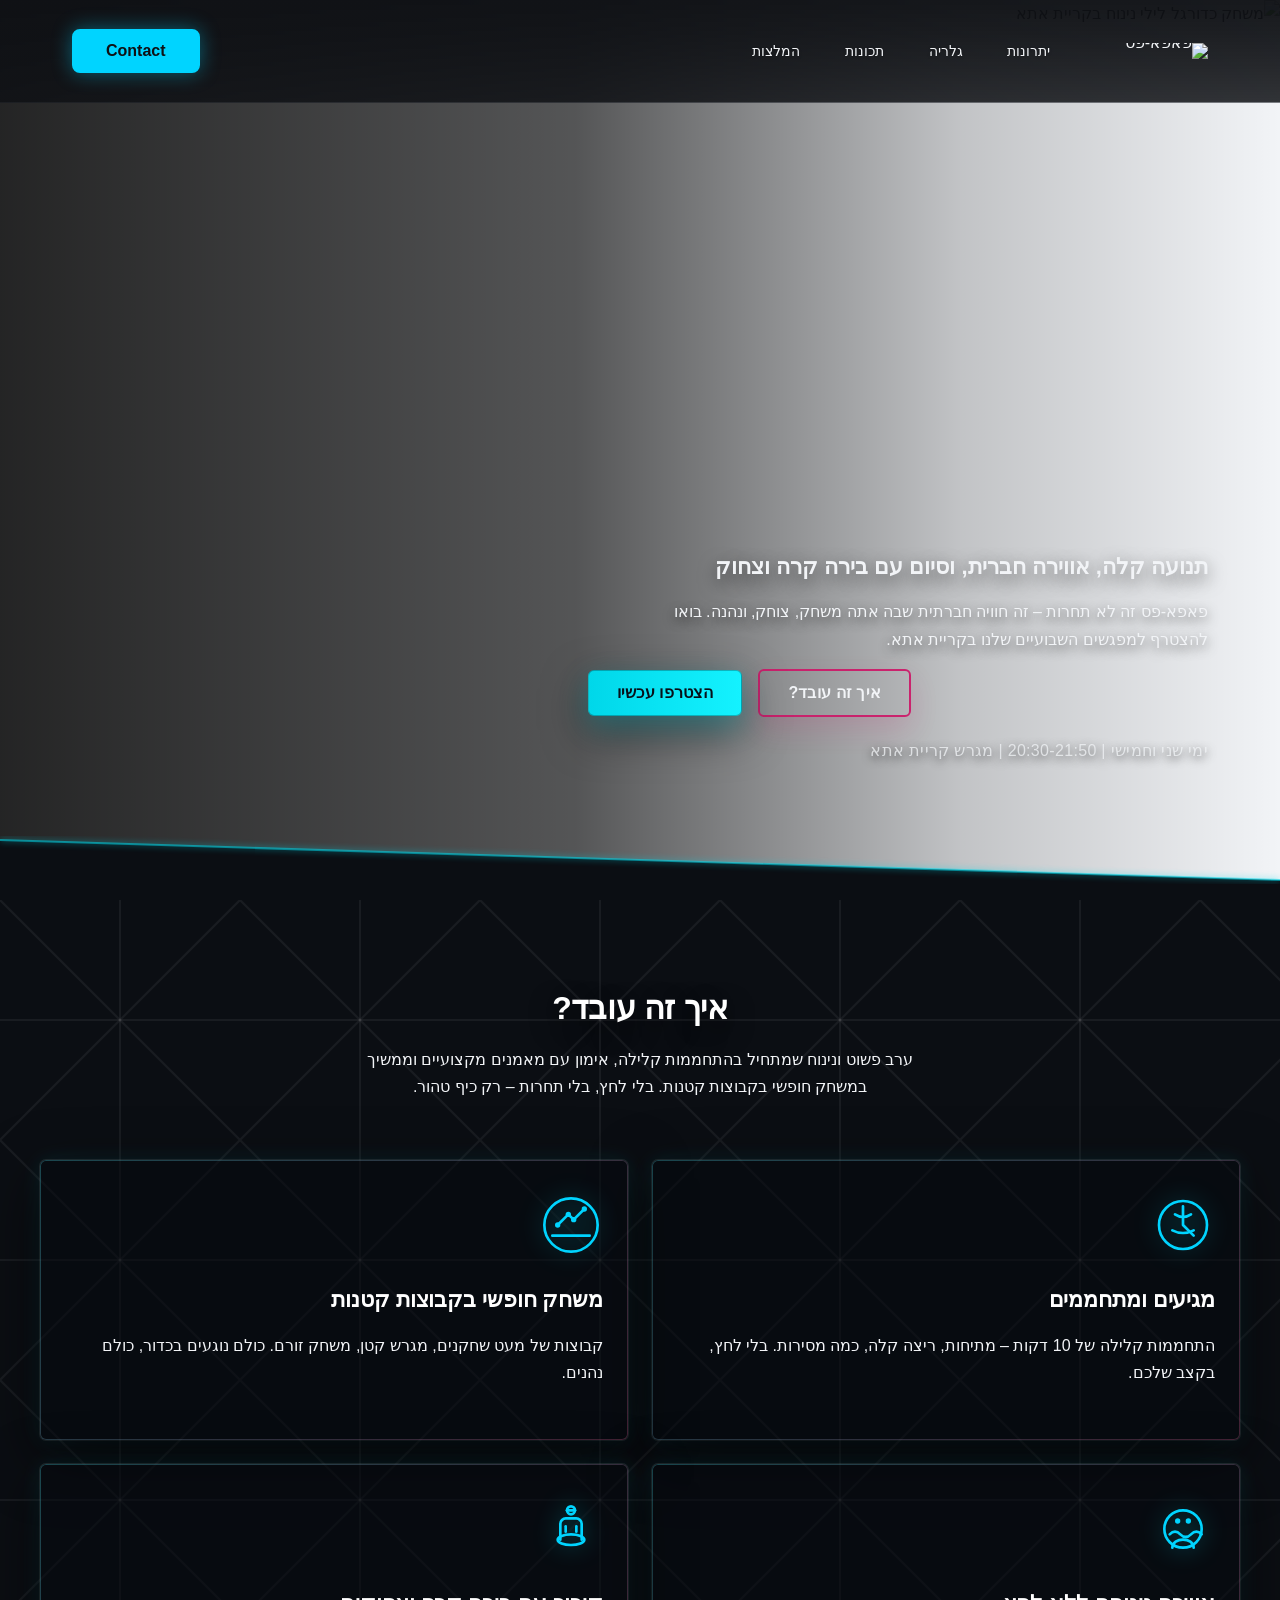
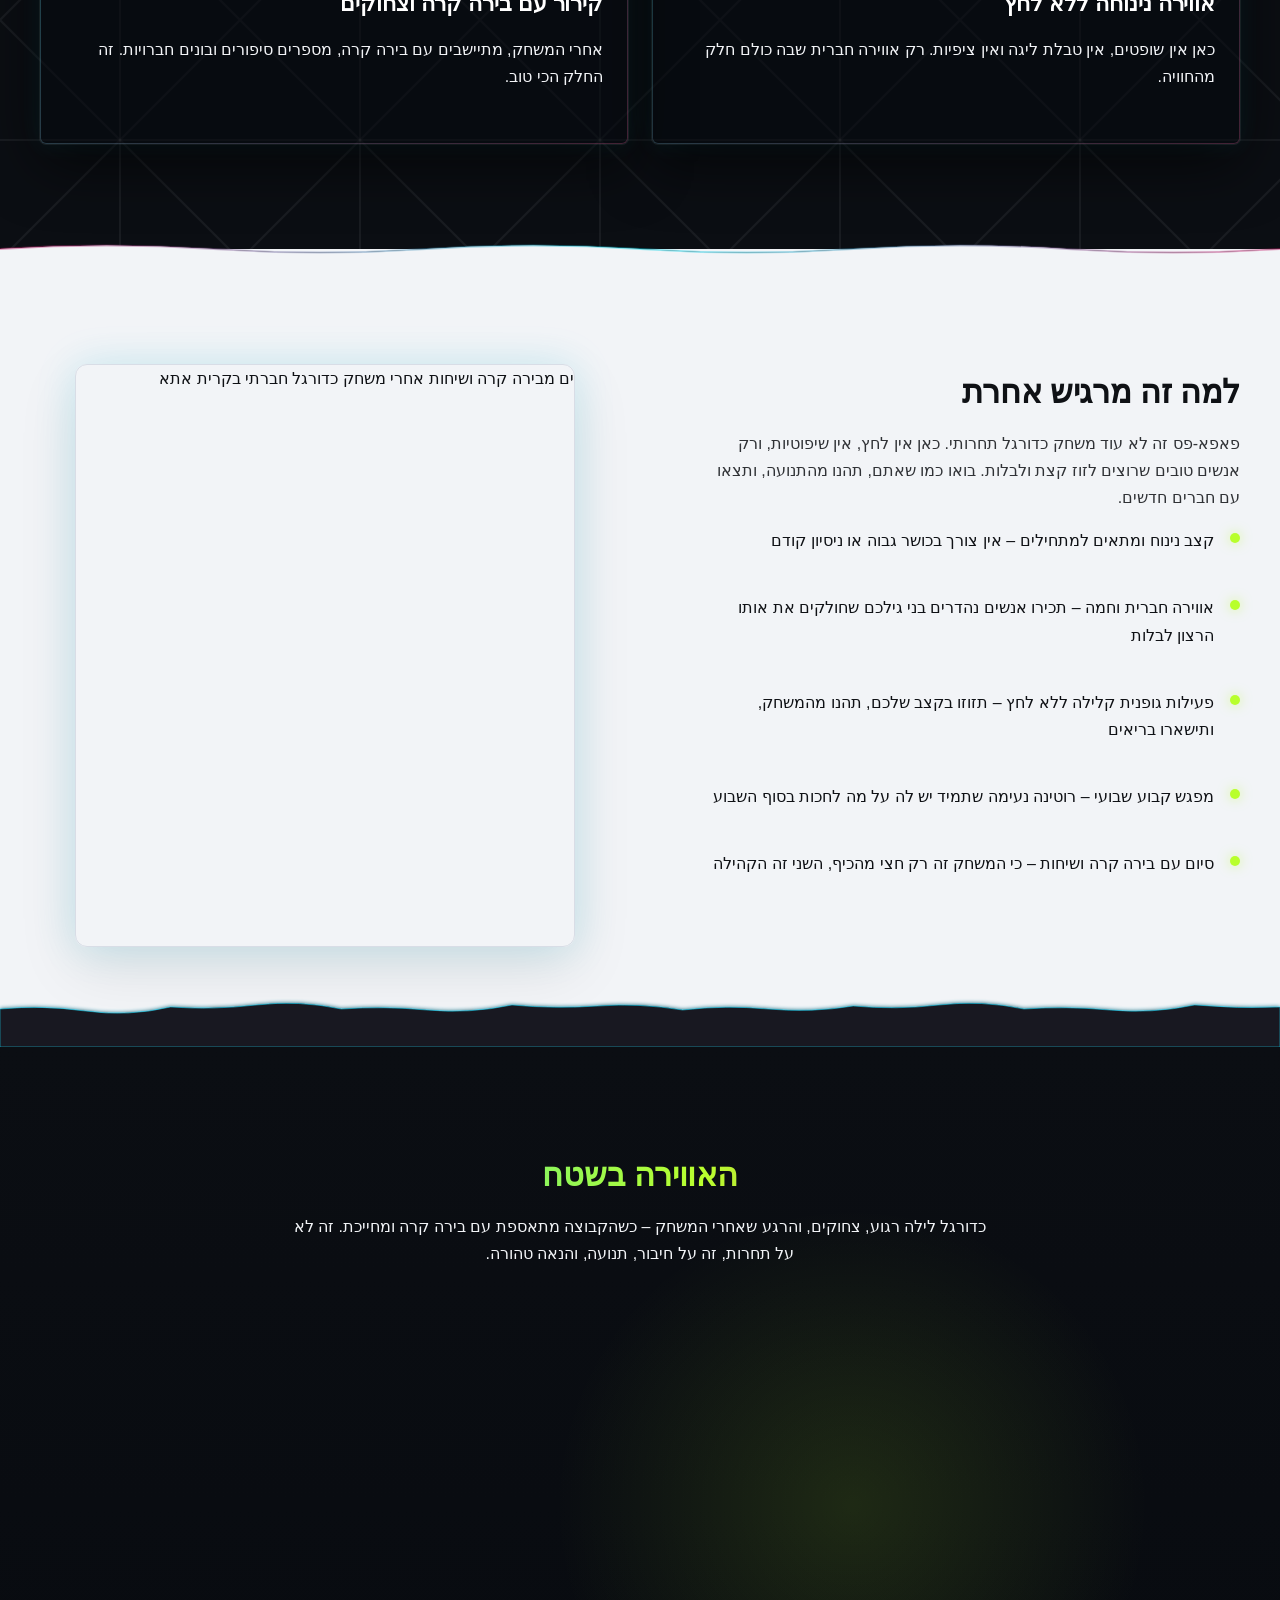
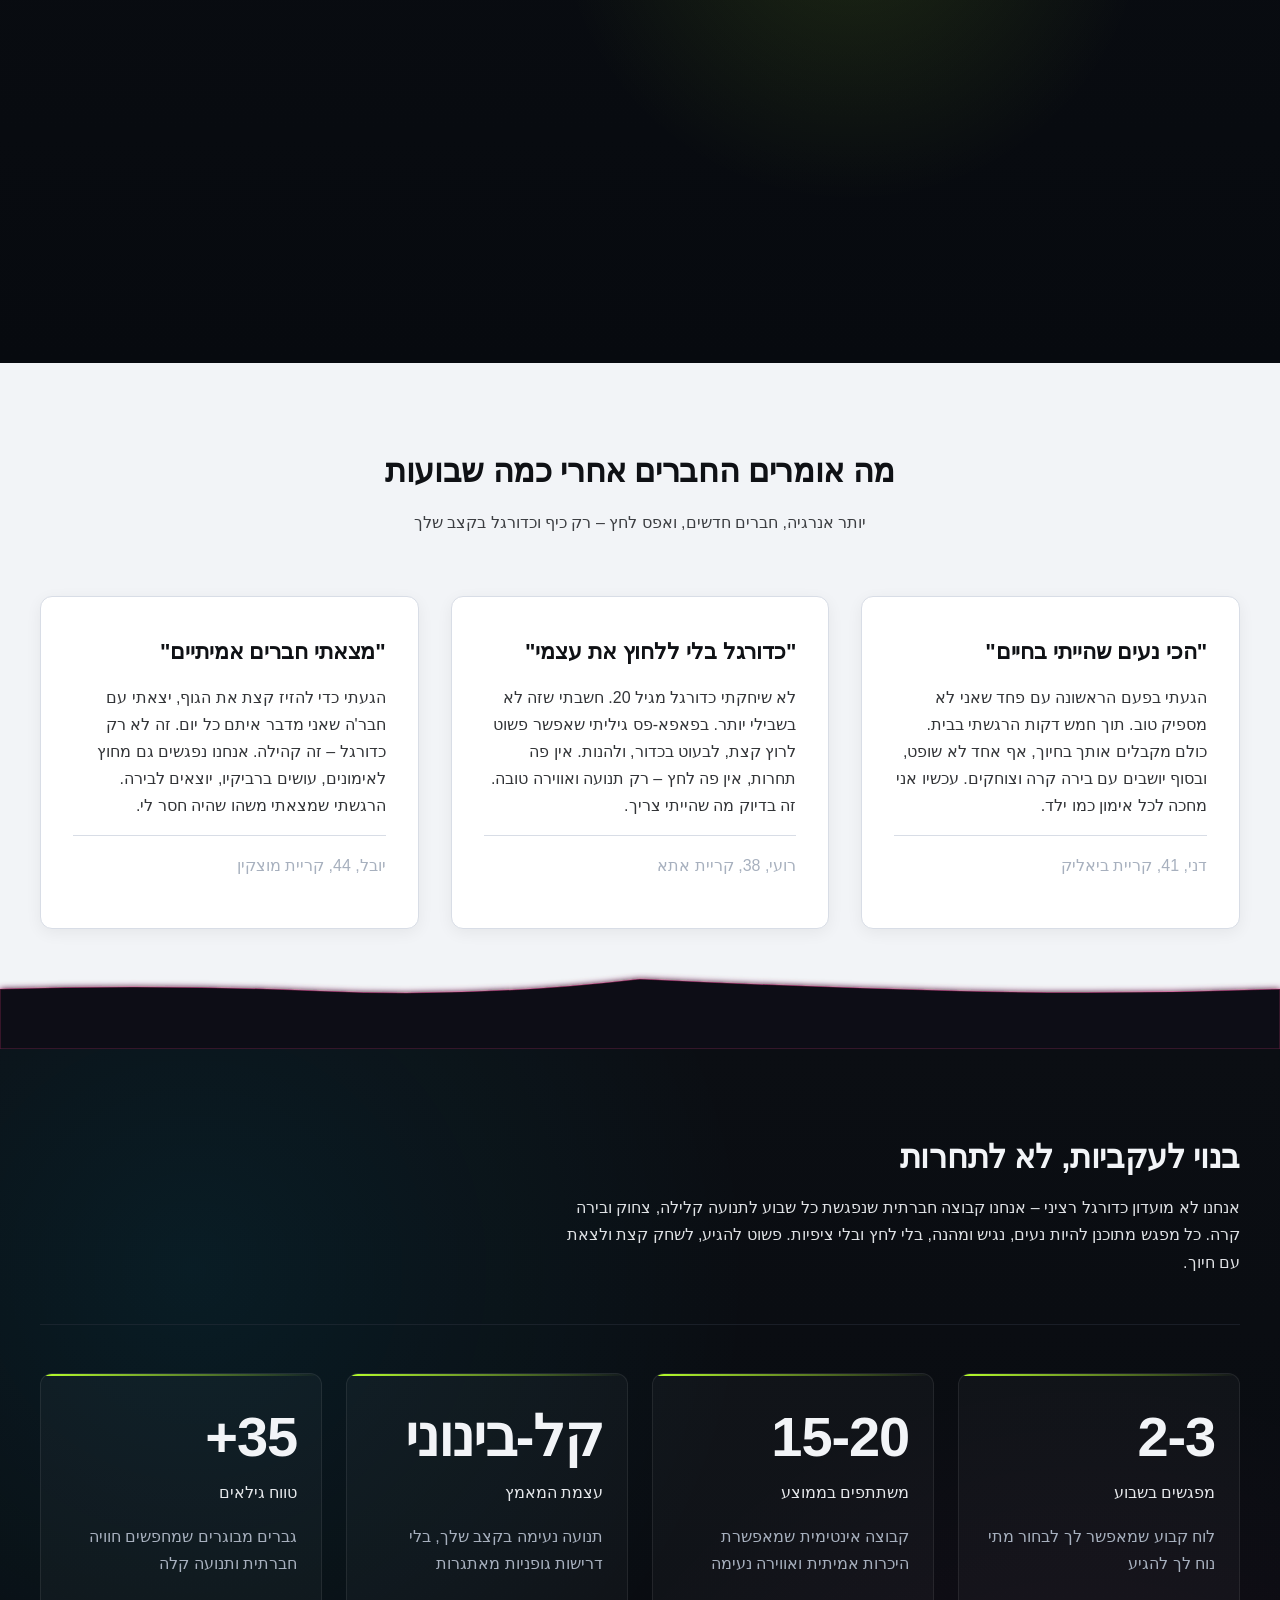
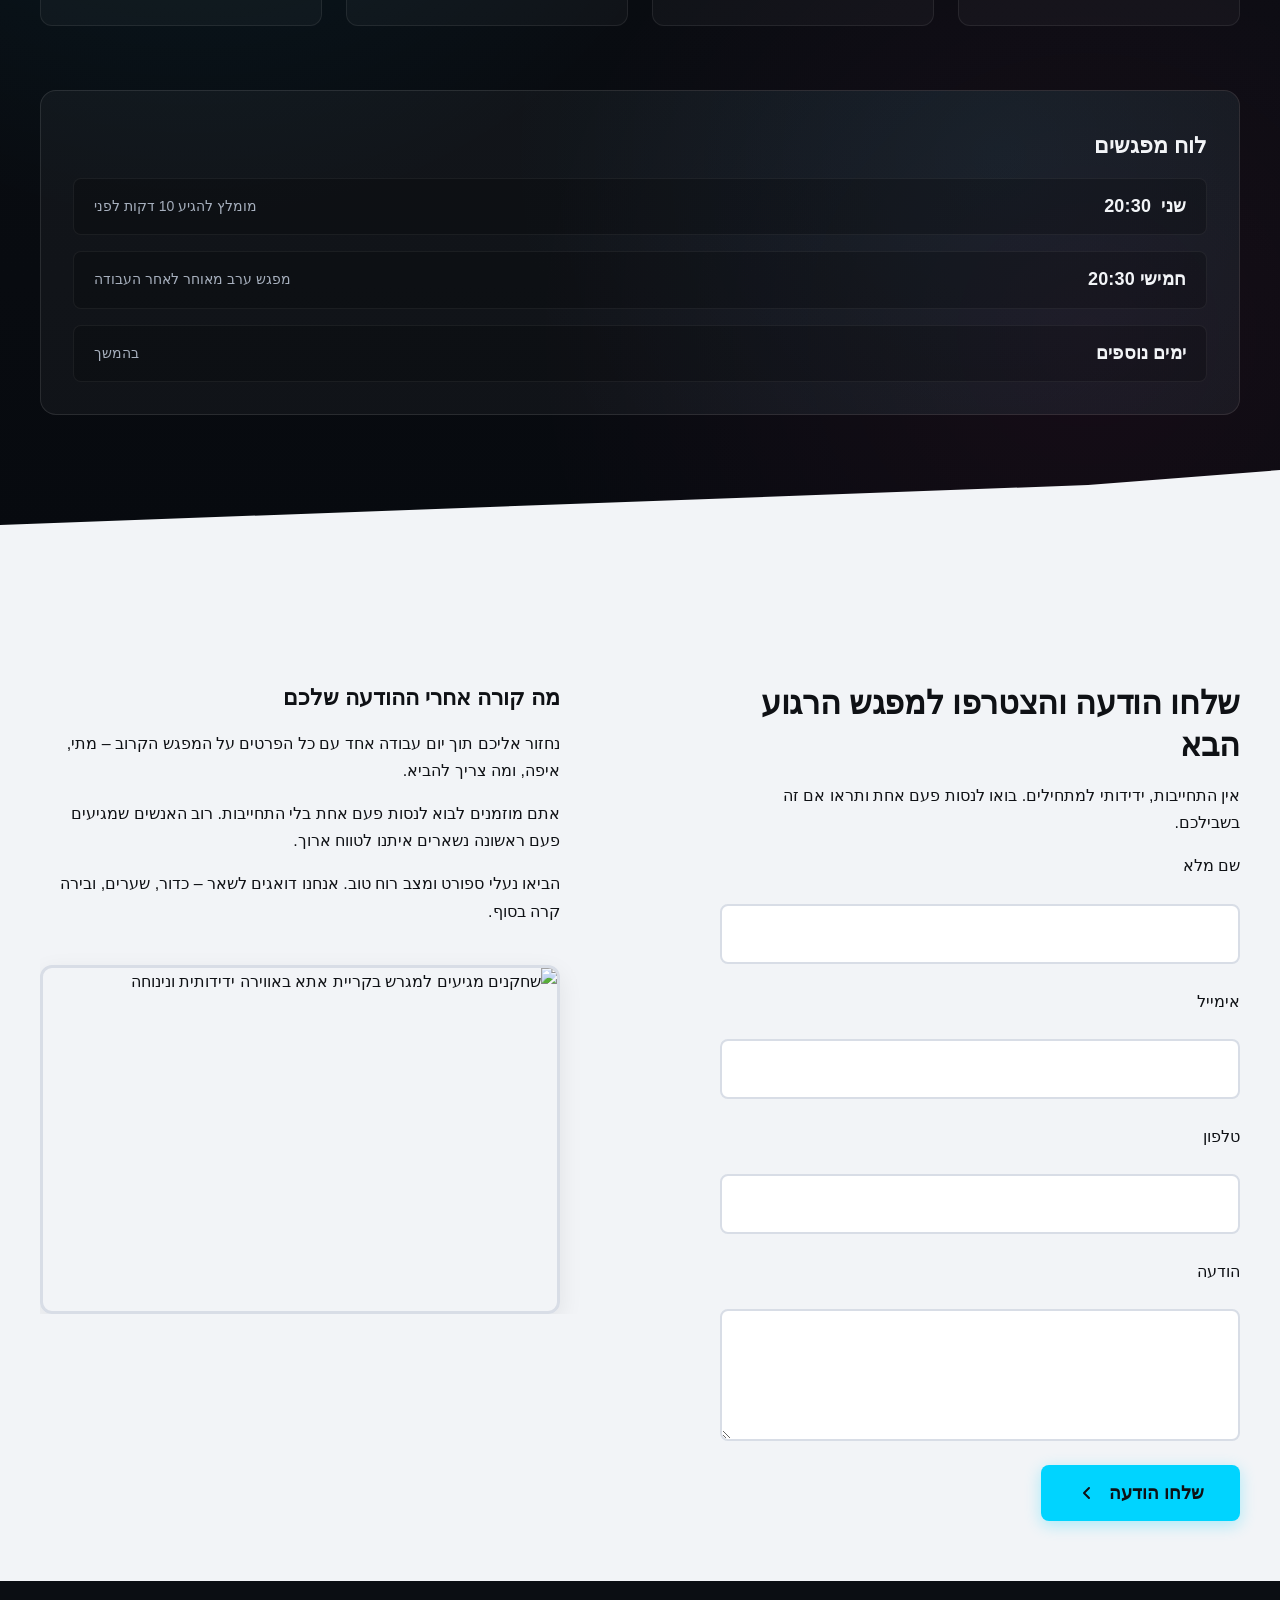
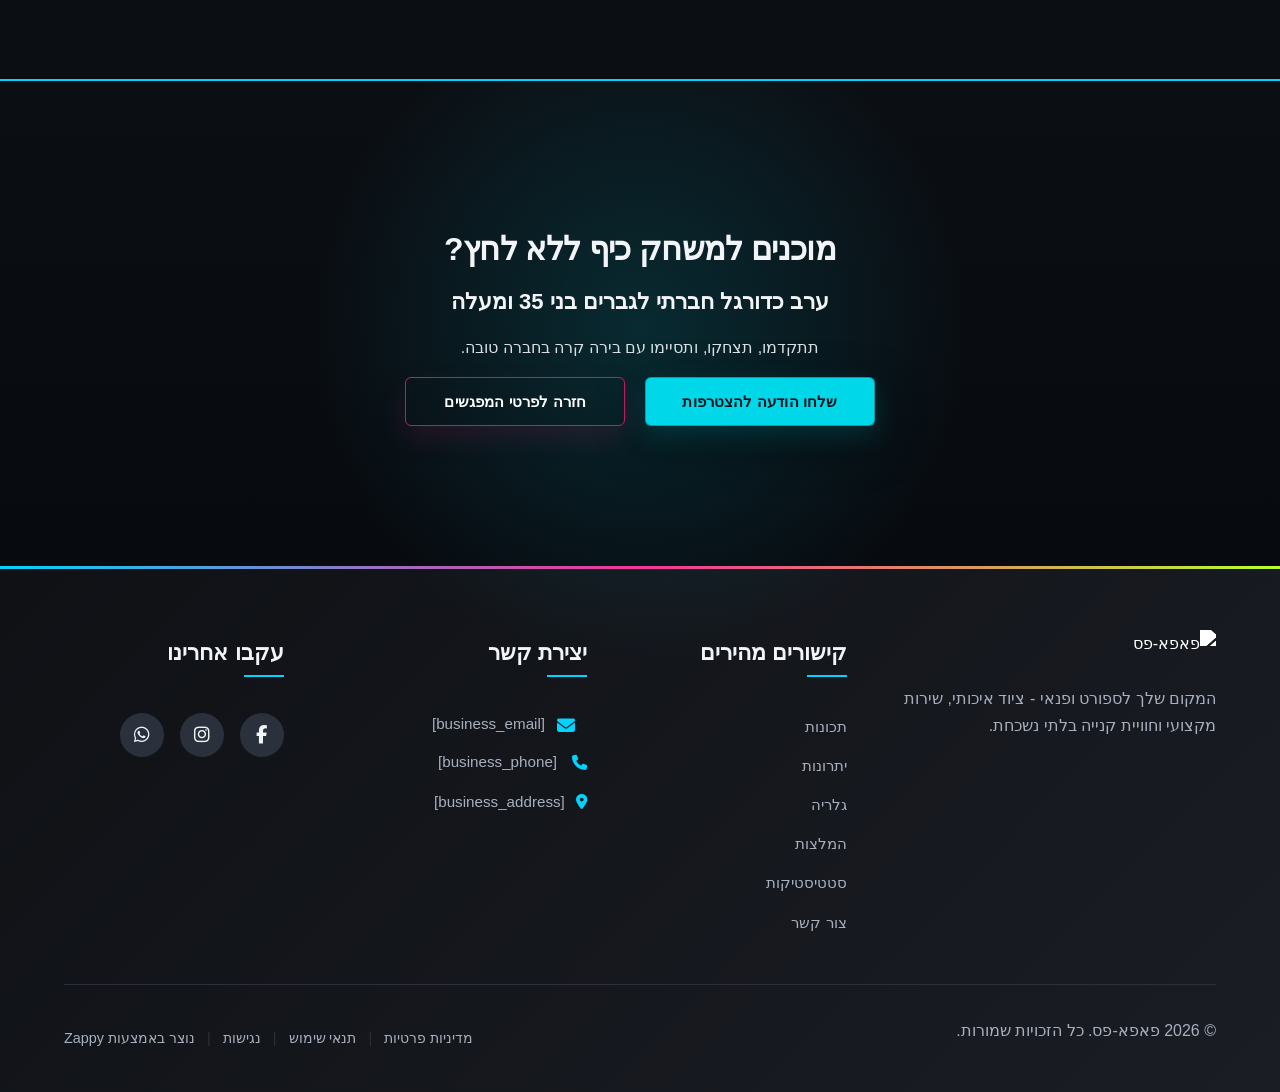
==== commit 217af306: "Background sync: Progressive GitHub Sync" ====
--- a/index.html
+++ b/index.html
@@ -1012,11 +1012,11 @@
     <svg data-no-icon-edit="true" aria-hidden="true" viewbox="0 0 1200 80" preserveaspectratio="none" xmlns="http://www.w3.org/2000/svg">
       <defs>
         <filter id="neon-glow">
-          <feGaussianBlur stddeviation="3" result="coloredBlur"></feGaussianBlur>
-          <feMerge>
-            <feMergeNode in="coloredBlur"></feMergeNode>
-            <feMergeNode in="SourceGraphic"></feMergeNode>
-          </feMerge>
+          <fegaussianblur stddeviation="3" result="coloredBlur"></fegaussianblur>
+          <femerge>
+            <femergenode in="coloredBlur"></femergenode>
+            <femergenode in="SourceGraphic"></femergenode>
+          </femerge>
         </filter>
       </defs>
       <path d="M0,80 L0,20 L1200,60 L1200,80 Z" fill="#0B0E13"></path>
@@ -1086,11 +1086,11 @@
   <div class="index-features-divider-wrapper">
     <svg aria-hidden="true" viewbox="0 0 1200 80" preserveaspectratio="none" xmlns="http://www.w3.org/2000/svg">
       <defs>
-        <linearGradient id="index-features-wave-gradient" x1="0%" y1="0%" x2="100%" y2="0%">
+        <lineargradient id="index-features-wave-gradient" x1="0%" y1="0%" x2="100%" y2="0%">
           <stop offset="0%" style="stop-color:rgba(204,28,106,0.4);stop-opacity:1"></stop>
           <stop offset="50%" style="stop-color:rgba(0,215,233,0.4);stop-opacity:1"></stop>
           <stop offset="100%" style="stop-color:rgba(204,28,106,0.4);stop-opacity:1"></stop>
-        </linearGradient>
+        </lineargradient>
       </defs>
       <path d="M0,80 L0,45 Q100,38 200,45 T400,45 Q500,38 600,45 T800,45 Q900,38 1000,45 T1200,45 L1200,80 Z" fill="var(--bg-light)"></path>
       <path d="M0,45 Q100,38 200,45 T400,45 Q500,38 600,45 T800,45 Q900,38 1000,45 T1200,45" stroke="url(#index-features-wave-gradient)" stroke-width="2" fill="var(--bg-light)"></path>
@@ -1133,11 +1133,11 @@
     <svg data-no-icon-edit="true" aria-hidden="true" viewbox="0 0 1200 80" preserveaspectratio="none" xmlns="http://www.w3.org/2000/svg">
       <defs>
         <filter id="benefits-glow">
-          <feGaussianBlur stddeviation="2" result="coloredBlur"></feGaussianBlur>
-          <feMerge>
-            <feMergeNode in="coloredBlur"></feMergeNode>
-            <feMergeNode in="SourceGraphic"></feMergeNode>
-          </feMerge>
+          <fegaussianblur stddeviation="2" result="coloredBlur"></fegaussianblur>
+          <femerge>
+            <femergenode in="coloredBlur"></femergenode>
+            <femergenode in="SourceGraphic"></femergenode>
+          </femerge>
         </filter>
       </defs>
       <path d="M0,80 L0,42 Q40,38 80,44 T160,40 Q200,43 240,38 T320,42 Q360,39 400,43 T480,38 Q520,42 560,39 T640,43 Q680,38 720,42 T800,39 Q840,43 880,38 T960,42 Q1000,39 1040,43 T1120,38 Q1160,42 1200,40 L1200,80 Z" fill="#0B0E13" stroke="var(--primary)" stroke-width="0.5" filter="url(#benefits-glow)" opacity="0.95"></path>
@@ -1199,11 +1199,11 @@
     <svg aria-hidden="true" viewbox="0 0 1200 100" preserveaspectratio="none" xmlns="http://www.w3.org/2000/svg">
       <defs>
         <filter id="magenta-glow">
-          <feGaussianBlur stddeviation="3" result="coloredBlur"></feGaussianBlur>
-          <feMerge>
-            <feMergeNode in="coloredBlur"></feMergeNode>
-            <feMergeNode in="SourceGraphic"></feMergeNode>
-          </feMerge>
+          <fegaussianblur stddeviation="3" result="coloredBlur"></fegaussianblur>
+          <femerge>
+            <femergenode in="coloredBlur"></femergenode>
+            <femergenode in="SourceGraphic"></femergenode>
+          </femerge>
         </filter>
       </defs>
       <path d="M0,100 L0,40 Q150,35 300,42 T600,30 Q750,38 900,42 T1200,40 L1200,100 Z" fill="#0B0E13" stroke="rgba(255,45,149,0.35)" stroke-width="1" filter="url(#magenta-glow)"></path>
@@ -1260,11 +1260,11 @@
   <div class="index-stats-section__divider-wrapper" id="zappy-section-32">
     <svg aria-hidden="true" viewbox="0 0 1200 100" preserveaspectratio="none" xmlns="http://www.w3.org/2000/svg">
       <defs>
-        <linearGradient id="stats-divider-gradient" x1="0%" y1="0%" x2="100%" y2="0%">
+        <lineargradient id="stats-divider-gradient" x1="0%" y1="0%" x2="100%" y2="0%">
           <stop offset="0%" style="stop-color:var(--bg-light);stop-opacity:1"></stop>
           <stop offset="85%" style="stop-color:var(--bg-light);stop-opacity:1"></stop>
           <stop offset="100%" style="stop-color:var(--accent);stop-opacity:0.4"></stop>
-        </linearGradient>
+        </lineargradient>
       </defs>
       <path d="M0,100 L0,70 L1020,30 L1200,15 L1200,100 Z" fill="var(--bg-light)"></path>
     </svg>
@@ -1333,10 +1333,10 @@
   <div class="index-contact-divider-wrapper">
     <svg aria-hidden="true" viewbox="0 0 1200 100" preserveaspectratio="none" xmlns="http://www.w3.org/2000/svg" class="index-contact-divider-svg">
       <defs>
-        <linearGradient id="index-contact-divider-gradient" x1="0%" y1="0%" x2="0%" y2="100%">
+        <lineargradient id="index-contact-divider-gradient" x1="0%" y1="0%" x2="0%" y2="100%">
           <stop offset="0%" style="stop-color:#F2F4F7;stop-opacity:1"></stop>
           <stop offset="100%" style="stop-color:#0B0E13;stop-opacity:1"></stop>
-        </linearGradient>
+        </lineargradient>
       </defs>
       <path d="M0,100 L0,0 L1200,0 L1200,100 Z" fill="#0B0E13"></path>
       <line x1="0" y1="99" x2="1200" y2="99" stroke="#00D4FF" stroke-width="2"></line>
@@ -1364,7 +1364,7 @@
   <div class="footer-container">
     <div class="footer-top">
       <div class="footer-column footer-about">
-        <img src="/assets/logo.webp" alt="פאפא-פס" class="logo">
+        <img src="/assets/logo.webp" alt="פאפא-פס" class="logo zappy-editable-image" data-element-type="image" data-element-id="img-1773657520649-bojx0dipf" data-resize-handler-attached="true" style="position: relative;" data-original-position="static">
         <p class="footer-description">המקום שלך לספורט ופנאי - ציוד איכותי, שירות מקצועי וחוויית קנייה בלתי נשכחת.</p>
       </div>
       
@@ -1384,14 +1384,14 @@
         <h3 class="footer-title">יצירת קשר</h3>
         <ul class="contact-list">
           <li>
-            <i class="fas fa-envelope"></i>
-            <a href="mailto:[business_email]">[business_email]</a>
+            <br><i class="fas fa-envelope" data-element-type="icon" data-element-id="icon-1773657520648-i22n0tybc" data-icon-type="fontawesome" style="font-size: 18px !important; color: rgb(0, 212, 255); cursor: pointer;" contenteditable="false"></i>
+            <a href="mailto:[business_email]" class="zappy-business-placeholder zappy-placeholder-link zappy-editable" data-original-href="mailto:[business_email]" data-placeholder="mailto:[business_email]" data-tab="details"><span class="zappy-business-placeholder" data-placeholder="[business_email]">[business_email]</span></a>
           </li>
           <li>
-            <i class="fas fa-phone"></i>
+            <i class="fas fa-phone" data-element-type="icon" data-element-id="icon-1773657520648-wttcbmelk" data-icon-type="fontawesome"></i>
             <a href="tel:[business_phone]">[business_phone]</a>
           </li>
-          <li><a href="/"><i class="fas fa-map-marker-alt"></i>
+          <li><a href="/"><i class="fas fa-map-marker-alt" data-element-type="icon" data-element-id="icon-1773657520648-uniqzfrew" data-icon-type="fontawesome"></i>
             <span>[business_address]</span></a></li>
         </ul>
       </div>
@@ -1400,8 +1400,8 @@
         <h3 class="footer-title">עקבו אחרינו</h3>
         <div class="social-links">
           <a href="[facebook_handle]" aria-label="Facebook"><i class="fab fa-facebook-f"></i></a>
-          <a href="[instagram_handle]" aria-label="Instagram"><i class="fab fa-instagram"></i></a>
-          <a href="[whatsapp_handle]" aria-label="WhatsApp"><i class="fab fa-whatsapp"></i></a>
+          <a href="[instagram_handle]" aria-label="Instagram"><i class="fab fa-instagram" data-element-type="icon" data-element-id="icon-1773657520648-i0ir3knri" data-icon-type="fontawesome"></i></a>
+          <a href="[whatsapp_handle]" aria-label="WhatsApp"><i class="fab fa-whatsapp" data-element-type="icon" data-element-id="icon-1773657520648-5cw3uspxh" data-icon-type="fontawesome"></i></a>
         </div>
       </div>
     </div>
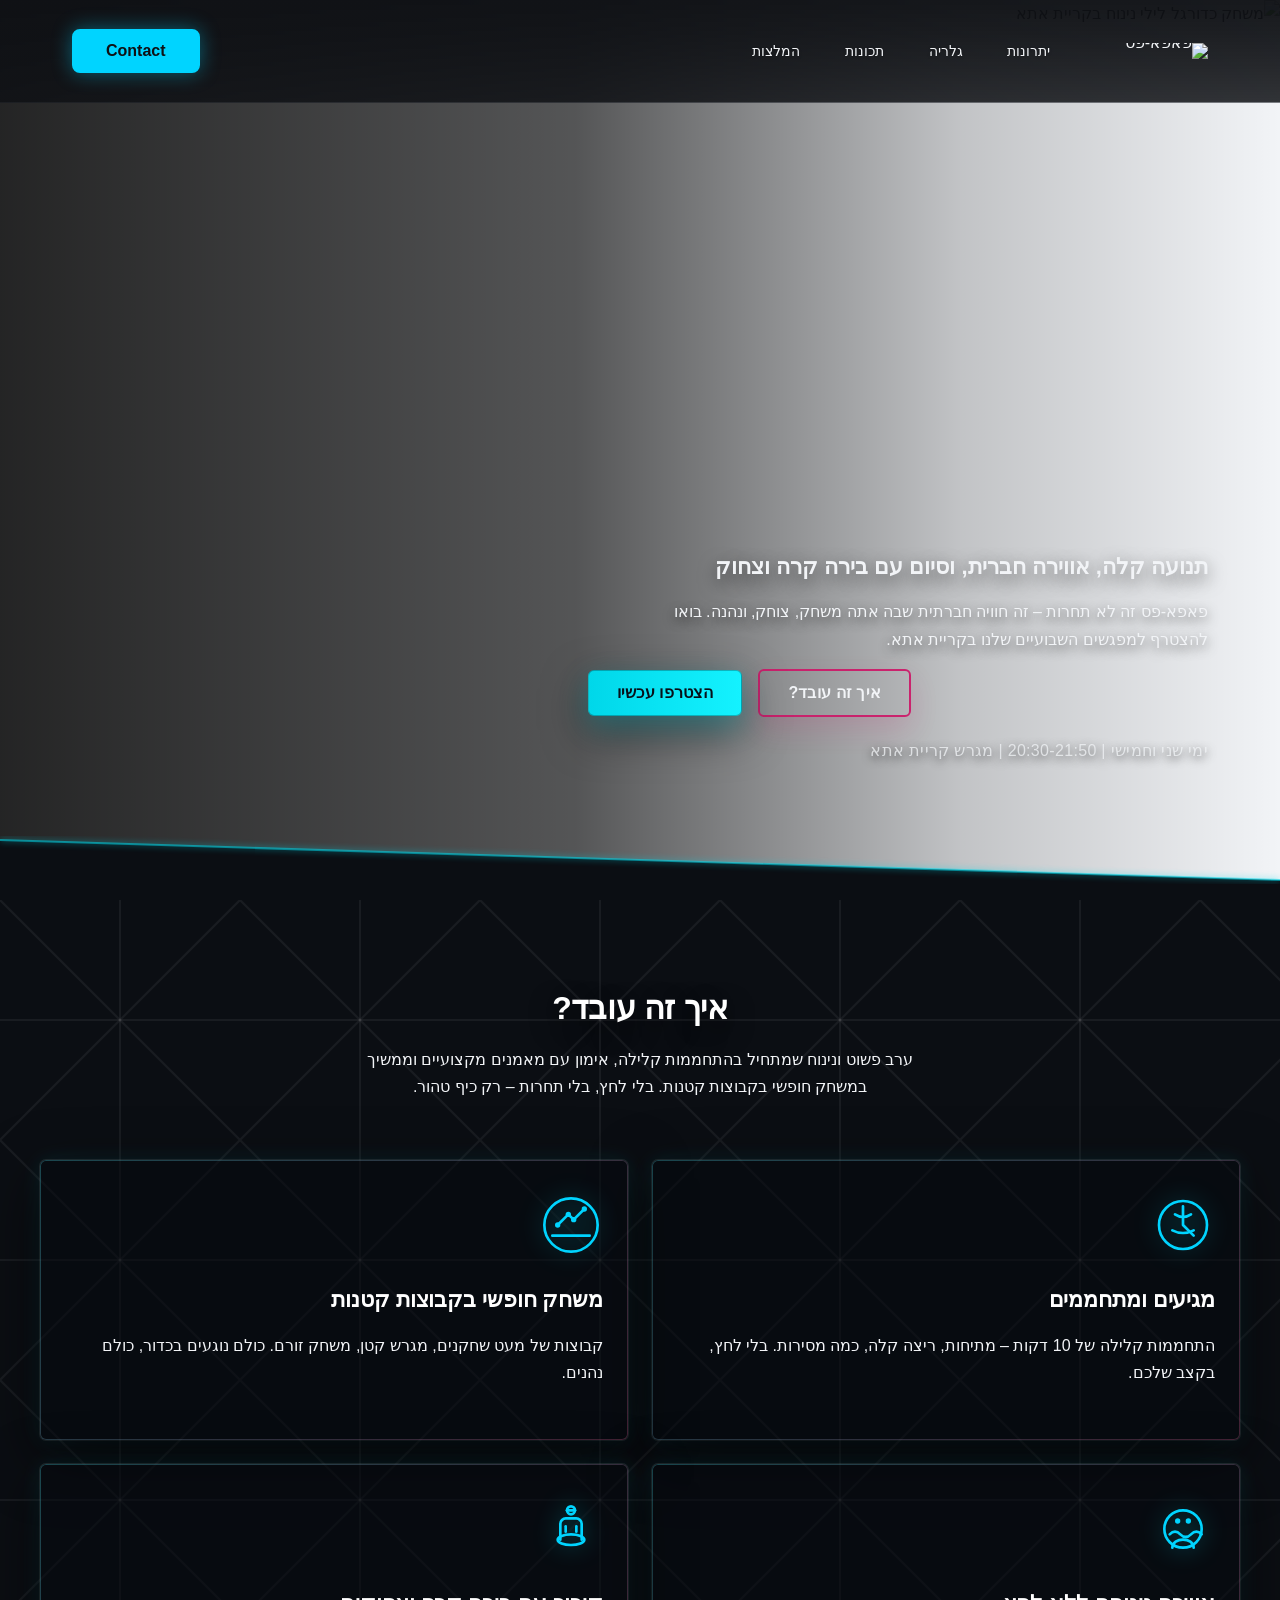
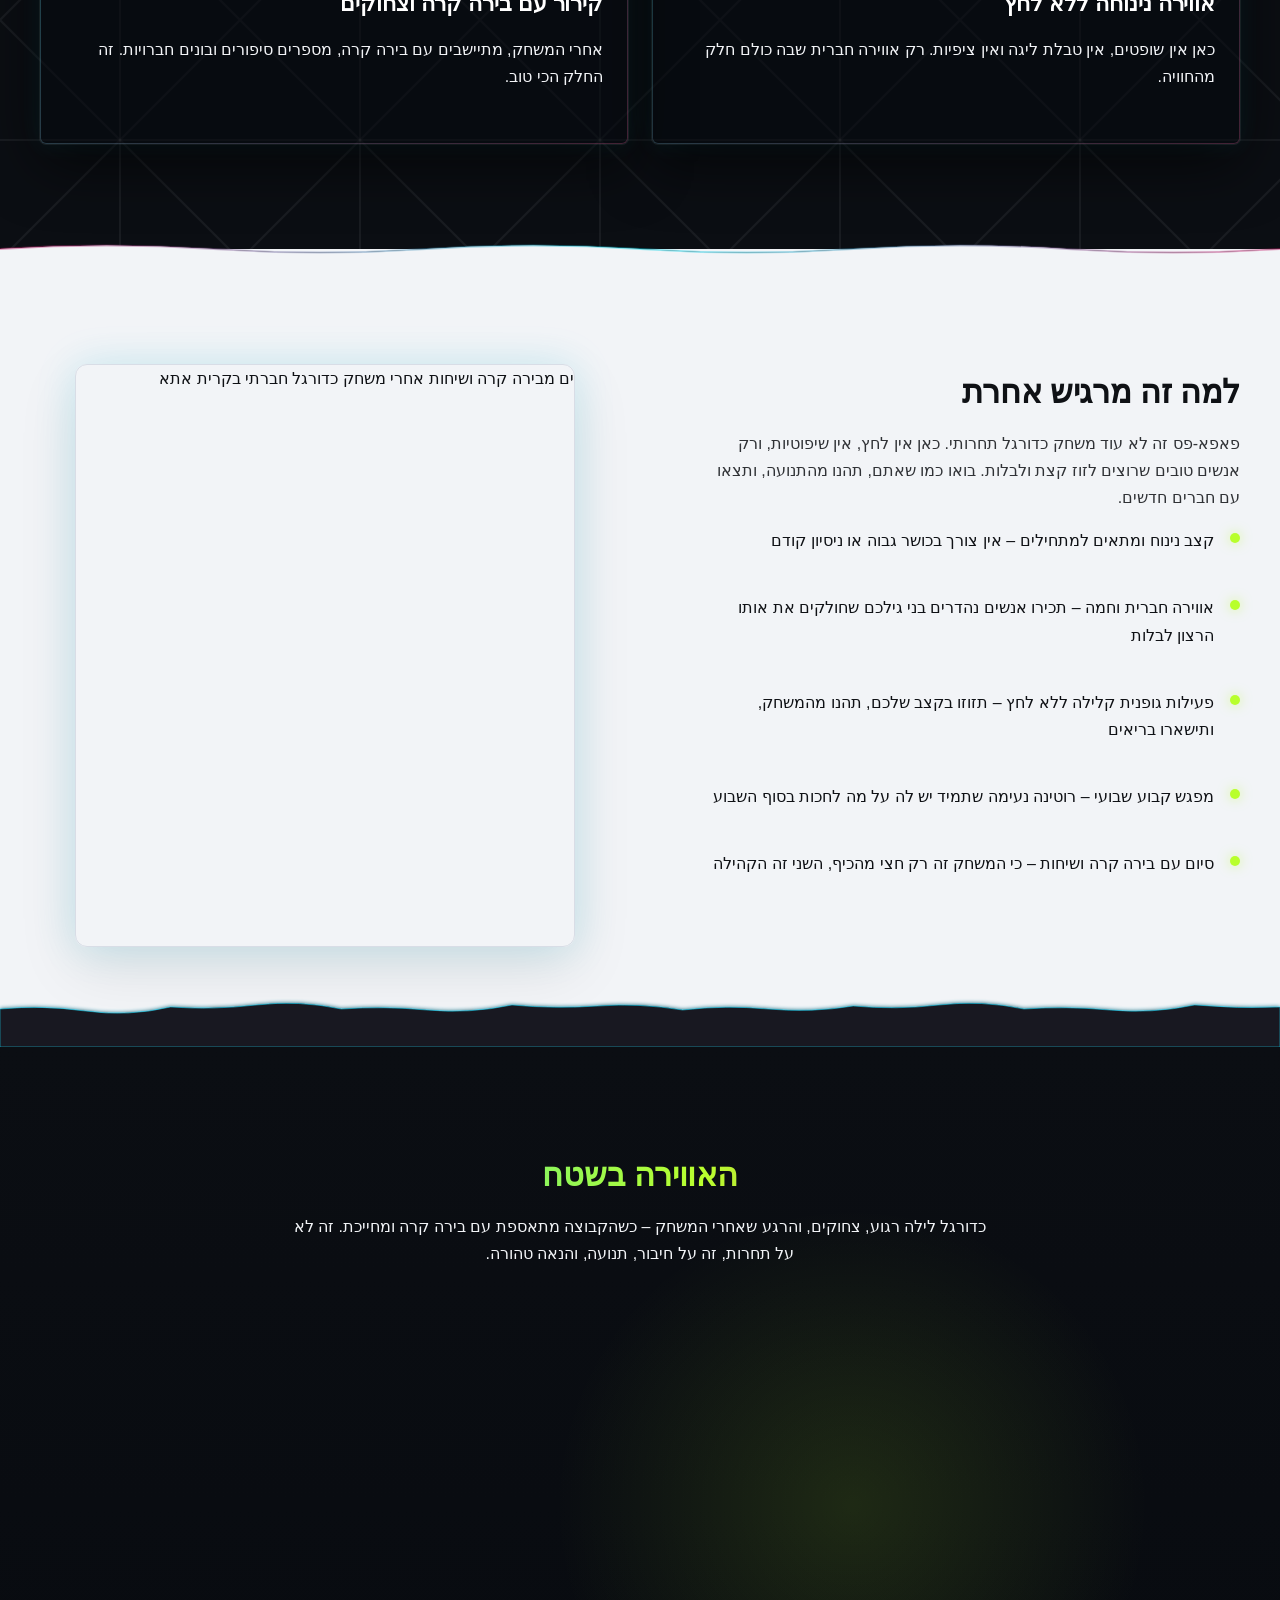
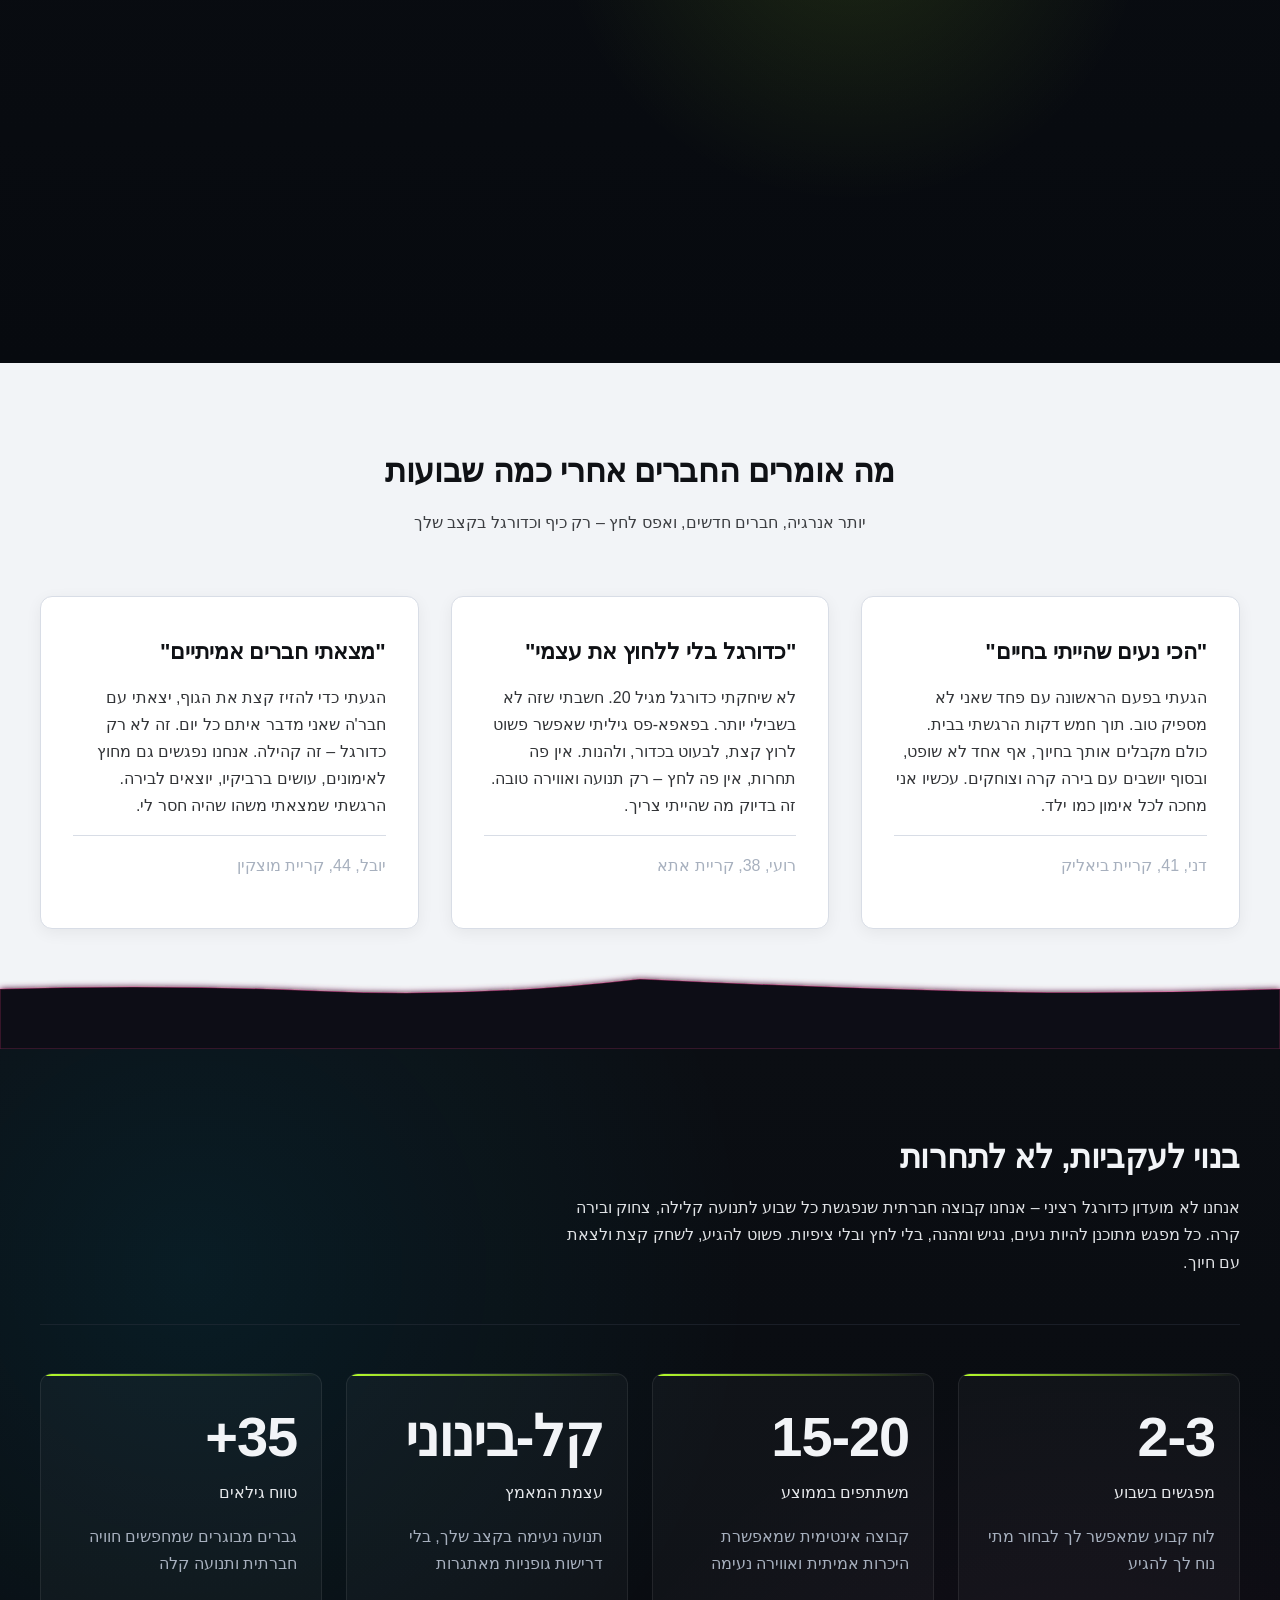
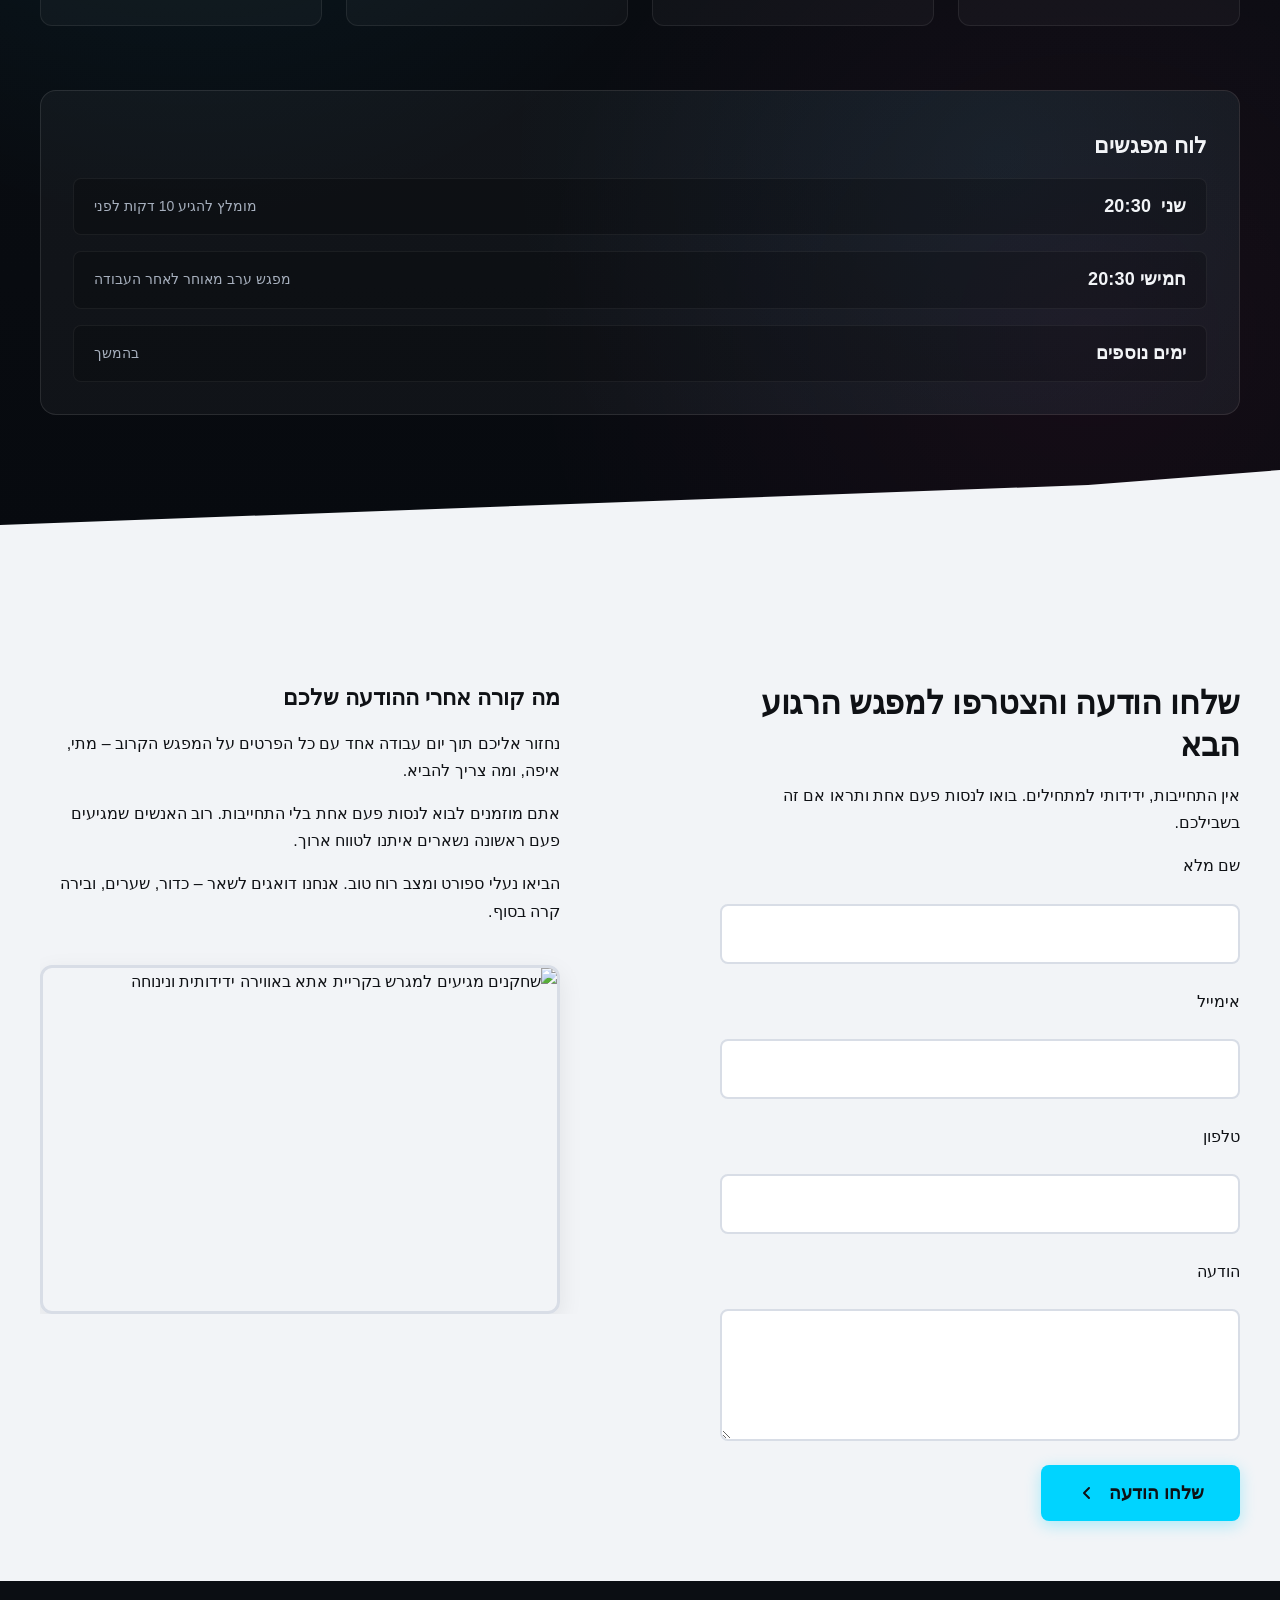
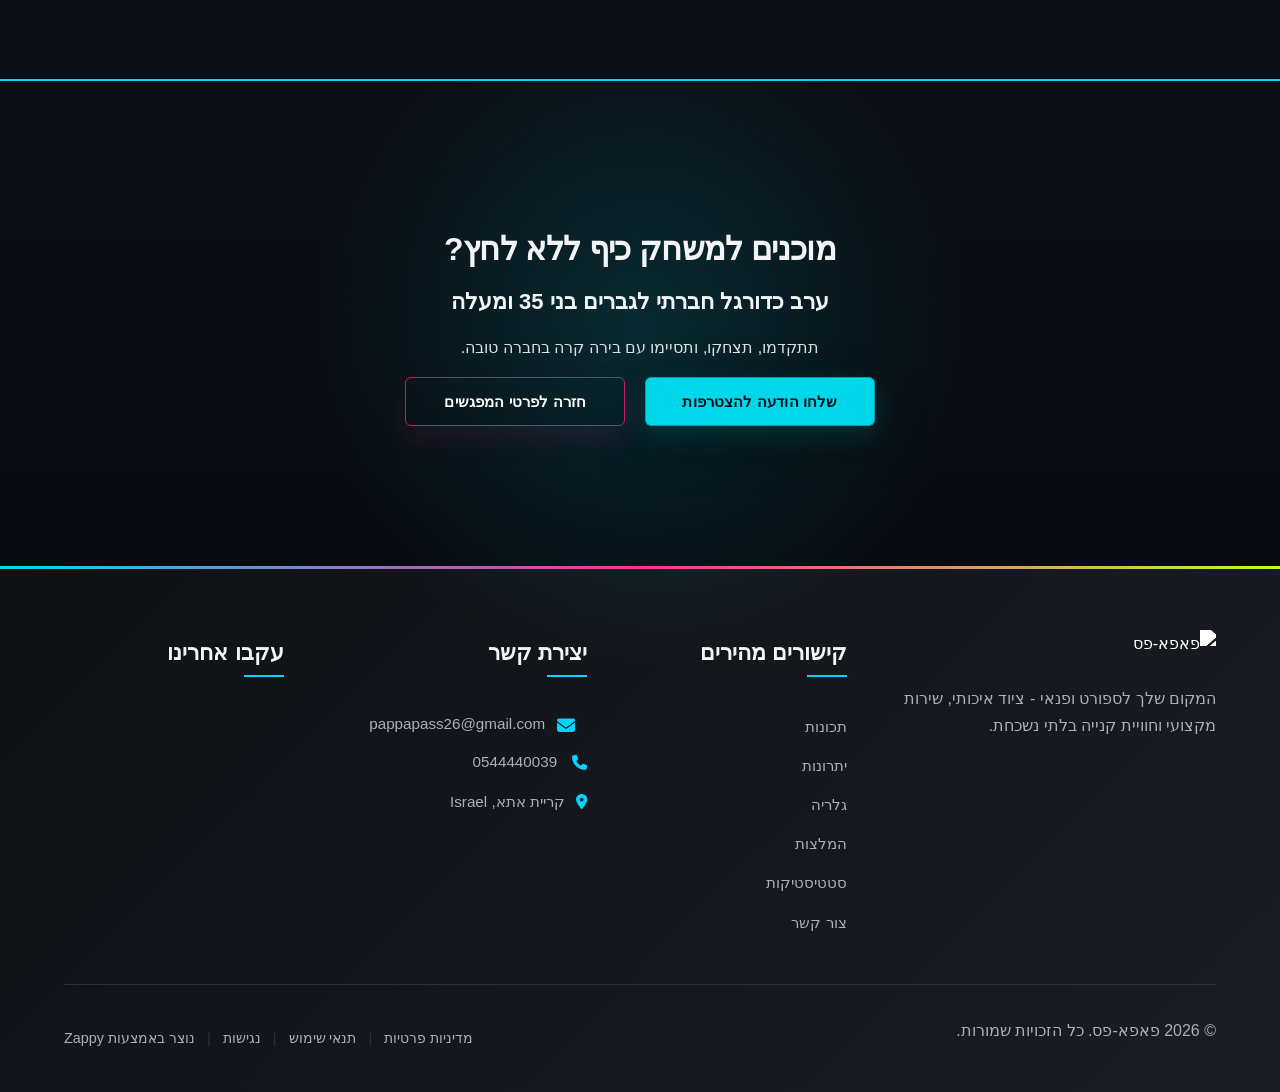
==== commit af4f2406: "Background sync: Progressive GitHub Sync" ====
--- a/index.html
+++ b/index.html
@@ -526,16 +526,16 @@
 
   <nav class="navbar" dir="rtl">
   <button class="mobile-toggle" id="mobileToggle" aria-label="תפריט">
-    <svg class="hamburger-icon" width="24" height="24" viewbox="0 0 24 24" fill="none">
+    <svg class="hamburger-icon" width="24" height="24" viewBox="0 0 24 24" fill="none">
       <path d="M3 12h18M3 6h18M3 18h18" stroke="currentColor" stroke-width="2" stroke-linecap="round"></path>
     </svg>
-    <svg class="close-icon" width="24" height="24" viewbox="0 0 24 24" fill="none" style="display: none;">
+    <svg class="close-icon" width="24" height="24" viewBox="0 0 24 24" fill="none" style="display: none;">
       <path d="M18 6L6 18M6 6l12 12" stroke="currentColor" stroke-width="2" stroke-linecap="round"></path>
     </svg>
   </button>
   
-  <button class="phone-header-btn" data-phone="[business_phone]" aria-label="התקשר">
-    <svg width="20" height="20" viewbox="0 0 24 24" fill="currentColor">
+  <button class="phone-header-btn" data-phone="0544440039" aria-label="התקשר">
+    <svg width="20" height="20" viewBox="0 0 24 24" fill="currentColor">
       <path d="M22 16.92v3a2 2 0 0 1-2.18 2 19.79 19.79 0 0 1-8.63-3.07 19.5 19.5 0 0 1-6-6 19.79 19.79 0 0 1-3.07-8.67A2 2 0 0 1 4.11 2h3a2 2 0 0 1 2 1.72 12.84 12.84 0 0 0 .7 2.81 2 2 0 0 1-.45 2.11L8.09 9.91a16 16 0 0 0 6 6l1.27-1.27a2 2 0 0 1 2.11-.45 12.84 12.84 0 0 0 2.81.7A2 2 0 0 1 22 16.92z"></path>
     </svg>
   </button>
@@ -937,7 +937,7 @@
         const phoneLinks = document.querySelectorAll('a[href^="tel:"]');
         const phoneNumber = phoneLinks.length > 0 
           ? phoneLinks[0].getAttribute('href').replace('tel:', '')
-          : '[business_phone]';
+          : '972 0544440039';
         
         window.location.href = 'tel:' + phoneNumber;
         console.log('[Navbar] Phone button clicked');
@@ -1009,14 +1009,14 @@
   
   <!-- Bottom Diagonal Divider with Neon Cyan Glow -->
   <div class="index-hero-divider-wrapper">
-    <svg data-no-icon-edit="true" aria-hidden="true" viewbox="0 0 1200 80" preserveaspectratio="none" xmlns="http://www.w3.org/2000/svg">
+    <svg data-no-icon-edit="true" aria-hidden="true" viewBox="0 0 1200 80" preserveAspectRatio="none" xmlns="http://www.w3.org/2000/svg">
       <defs>
         <filter id="neon-glow">
-          <fegaussianblur stddeviation="3" result="coloredBlur"></fegaussianblur>
-          <femerge>
-            <femergenode in="coloredBlur"></femergenode>
-            <femergenode in="SourceGraphic"></femergenode>
-          </femerge>
+          <feGaussianBlur stdDeviation="3" result="coloredBlur"></feGaussianBlur>
+          <feMerge>
+            <feMergeNode in="coloredBlur"></feMergeNode>
+            <feMergeNode in="SourceGraphic"></feMergeNode>
+          </feMerge>
         </filter>
       </defs>
       <path d="M0,80 L0,20 L1200,60 L1200,80 Z" fill="#0B0E13"></path>
@@ -1033,7 +1033,7 @@
     </div>
     <div class="index-features-grid zappy-preserve-css-grid" style="display: grid; grid-template-columns: 588px 588px;" id="zappy-auto-grid-1773652487967-uop4u3" data-zappy-auto-grid="true" data-original-item-width="588" data-original-gap="24px"><div class="index-features-card" id="zappy-drop-tf25zmtir">
         <div class="index-features-icon-wrapper" id="zappy-drop-6z65r6i8g">
-          <svg data-element-type="icon" data-icon-type="svg" viewbox="0 0 48 48" fill="none" xmlns="http://www.w3.org/2000/svg" class="" id="zappy-drop-8cgdcb47v">
+          <svg data-element-type="icon" data-icon-type="svg" viewBox="0 0 48 48" fill="none" xmlns="http://www.w3.org/2000/svg" id="zappy-drop-8cgdcb47v">
             <circle cx="24" cy="24" r="18" stroke="currentColor" stroke-width="2" fill="none"></circle>
             <path d="M24 10 L24 24 L32 32" stroke="currentColor" stroke-width="2" stroke-linecap="round" stroke-linejoin="round"></path>
             <path d="M18 16 Q24 20 30 16" stroke="currentColor" stroke-width="2" stroke-linecap="round" fill="none"></path>
@@ -1044,7 +1044,7 @@
         <p class="zappy-editable" id="zappy-drop-o54wr0pbr">התחממות קלילה של 10 דקות – מתיחות, ריצה קלה, כמה מסירות. בלי לחץ, בקצב שלכם.</p>
       </div><div class="index-features-card" id="zappy-drop-v4teu5nek">
         <div class="index-features-icon-wrapper" id="zappy-drop-a4on34pr0">
-          <svg data-element-type="icon" data-icon-type="svg" viewbox="0 0 48 48" fill="none" xmlns="http://www.w3.org/2000/svg" class="" id="zappy-drop-9rrs4wlsj">
+          <svg data-element-type="icon" data-icon-type="svg" viewBox="0 0 48 48" fill="none" xmlns="http://www.w3.org/2000/svg" id="zappy-drop-9rrs4wlsj">
             <circle cx="24" cy="24" r="20" stroke="currentColor" stroke-width="2" fill="none"></circle>
             <path d="M14 24 L22 16 L26 20 L34 12" stroke="currentColor" stroke-width="2" stroke-linecap="round" stroke-linejoin="round"></path>
             <circle cx="14" cy="24" r="2" fill="currentColor"></circle>
@@ -1058,7 +1058,7 @@
         <p class="zappy-editable" id="zappy-drop-pzhsea1g4" style="">קבוצות של מעט שחקנים, מגרש קטן, משחק זורם. כולם נוגעים בכדור, כולם נהנים.</p>
       </div><div class="index-features-card" id="zappy-drop-ecs9qdb3g">
         <div class="index-features-icon-wrapper" id="zappy-drop-sv3uim1h3">
-          <svg data-element-type="icon" data-icon-type="svg" viewbox="0 0 48 48" fill="none" xmlns="http://www.w3.org/2000/svg" class="" id="zappy-drop-7wt3ur9t0">
+          <svg data-element-type="icon" data-icon-type="svg" viewBox="0 0 48 48" fill="none" xmlns="http://www.w3.org/2000/svg" id="zappy-drop-7wt3ur9t0">
             <path d="M14 28 Q18 24 22 28 T30 28 Q34 24 38 28" stroke="currentColor" stroke-width="2" stroke-linecap="round" fill="none"></path>
             <circle cx="20" cy="18" r="2" fill="currentColor"></circle>
             <circle cx="28" cy="18" r="2" fill="currentColor"></circle>
@@ -1070,7 +1070,7 @@
         <p class="zappy-editable" id="zappy-drop-tbmnt75st">כאן אין שופטים, אין טבלת ליגה ואין ציפיות. רק אווירה חברית שבה כולם חלק מהחוויה.</p>
       </div><div class="index-features-card" id="zappy-drop-13omd0n30">
         <div class="index-features-icon-wrapper" id="zappy-drop-1mjit0hk8">
-          <svg data-element-type="icon" data-icon-type="svg" viewbox="0 0 48 48" fill="none" xmlns="http://www.w3.org/2000/svg" class="" id="zappy-drop-4u6rsgxxr">
+          <svg data-element-type="icon" data-icon-type="svg" viewBox="0 0 48 48" fill="none" xmlns="http://www.w3.org/2000/svg" id="zappy-drop-4u6rsgxxr">
             <path d="M16 32 L16 20 C16 18 18 16 20 16 L28 16 C30 16 32 18 32 20 L32 32" stroke="currentColor" stroke-width="2" stroke-linecap="round" stroke-linejoin="round" fill="none"></path>
             <ellipse cx="24" cy="32" rx="10" ry="4" stroke="currentColor" stroke-width="2" fill="none"></ellipse>
             <path d="M20 22 L20 26" stroke="currentColor" stroke-width="2" stroke-linecap="round"></path>
@@ -1084,13 +1084,13 @@
       </div></div>
   </div>
   <div class="index-features-divider-wrapper">
-    <svg aria-hidden="true" viewbox="0 0 1200 80" preserveaspectratio="none" xmlns="http://www.w3.org/2000/svg">
+    <svg aria-hidden="true" viewBox="0 0 1200 80" preserveAspectRatio="none" xmlns="http://www.w3.org/2000/svg">
       <defs>
-        <lineargradient id="index-features-wave-gradient" x1="0%" y1="0%" x2="100%" y2="0%">
+        <linearGradient id="index-features-wave-gradient" x1="0%" y1="0%" x2="100%" y2="0%">
           <stop offset="0%" style="stop-color:rgba(204,28,106,0.4);stop-opacity:1"></stop>
           <stop offset="50%" style="stop-color:rgba(0,215,233,0.4);stop-opacity:1"></stop>
           <stop offset="100%" style="stop-color:rgba(204,28,106,0.4);stop-opacity:1"></stop>
-        </lineargradient>
+        </linearGradient>
       </defs>
       <path d="M0,80 L0,45 Q100,38 200,45 T400,45 Q500,38 600,45 T800,45 Q900,38 1000,45 T1200,45 L1200,80 Z" fill="var(--bg-light)"></path>
       <path d="M0,45 Q100,38 200,45 T400,45 Q500,38 600,45 T800,45 Q900,38 1000,45 T1200,45" stroke="url(#index-features-wave-gradient)" stroke-width="2" fill="var(--bg-light)"></path>
@@ -1126,18 +1126,18 @@
       </ul>
     </div><div class="index-benefits-imagery" id="zappy-drop-x88qv9pkq">
       <div class="index-benefits-image-wrapper" id="zappy-drop-zi92geuba">
-        <div data-zappy-zoom-wrapper="true" data-element-id="img-1773652487946-2acu1msnx" data-element-type="image" data-zappy-zoom-wrapper-width="498px" data-zappy-zoom-wrapper-height="581px" data-zappy-zoom-wrapper-width-mode="px" style="position: relative !important; overflow: hidden !important; width: 498px !important; max-width: 100% !important; margin-left: auto !important; margin-right: auto !important; height: 581px !important; display: block !important;" data-zappy-zoom-clip="true" data-zappy-wrapper-margins-applied="true" class=""><img data-placeholder="index-benefits-image-1" data-context="Group of men aged 35+ laughing and enjoying cold beers together after a casual football game in Kiryat Ata, warm golden hour lighting, relaxed social atmosphere, friends bonding over drinks, authentic candid moment, low-light evening setting with soft glow" width="600" height="700" src="/assets/business-general-service-upload-1773652730759.webp" alt="גברים נהנים מבירה קרה ושיחות אחרי משחק כדורגל חברתי בקרית אתא" data-element-type="image" data-element-id="img-1773652487946-2acu1msnx" class="zappy-editable-image" data-original-position="static" style="position: absolute !important; object-position: 50% 50%; margin: 0px !important; left: -8.33333% !important; top: 0% !important; width: 116.667% !important; height: 100% !important; max-width: none !important; max-height: none !important; display: block !important; object-fit: cover !important;" data-zappy-zoom="1" data-zappy-original-width="498" data-zappy-original-height="581"></div>
+        <div data-zappy-zoom-wrapper="true" data-element-id="img-1773652487946-2acu1msnx" data-element-type="image" data-zappy-zoom-wrapper-width="498px" data-zappy-zoom-wrapper-height="581px" data-zappy-zoom-wrapper-width-mode="px" style="position: relative !important; overflow: hidden !important; width: 498px !important; max-width: 100% !important; margin-left: auto !important; margin-right: auto !important; height: 581px !important; display: block !important;" data-zappy-zoom-clip="true" data-zappy-wrapper-margins-applied="true"><img data-placeholder="index-benefits-image-1" data-context="Group of men aged 35+ laughing and enjoying cold beers together after a casual football game in Kiryat Ata, warm golden hour lighting, relaxed social atmosphere, friends bonding over drinks, authentic candid moment, low-light evening setting with soft glow" width="600" height="700" src="/assets/business-general-service-upload-1773652730759.webp" alt="גברים נהנים מבירה קרה ושיחות אחרי משחק כדורגל חברתי בקרית אתא" data-element-type="image" data-element-id="img-1773652487946-2acu1msnx" class="zappy-editable-image" data-original-position="static" style="position: absolute !important; object-position: 50% 50%; margin: 0px !important; left: -8.33333% !important; top: 0% !important; width: 116.667% !important; height: 100% !important; max-width: none !important; max-height: none !important; display: block !important; object-fit: cover !important;" data-zappy-zoom="1" data-zappy-original-width="498" data-zappy-original-height="581"></div>
       </div>
     </div></div>
   <div class="index-benefits-divider-wrapper">
-    <svg data-no-icon-edit="true" aria-hidden="true" viewbox="0 0 1200 80" preserveaspectratio="none" xmlns="http://www.w3.org/2000/svg">
+    <svg data-no-icon-edit="true" aria-hidden="true" viewBox="0 0 1200 80" preserveAspectRatio="none" xmlns="http://www.w3.org/2000/svg">
       <defs>
         <filter id="benefits-glow">
-          <fegaussianblur stddeviation="2" result="coloredBlur"></fegaussianblur>
-          <femerge>
-            <femergenode in="coloredBlur"></femergenode>
-            <femergenode in="SourceGraphic"></femergenode>
-          </femerge>
+          <feGaussianBlur stdDeviation="2" result="coloredBlur"></feGaussianBlur>
+          <feMerge>
+            <feMergeNode in="coloredBlur"></feMergeNode>
+            <feMergeNode in="SourceGraphic"></feMergeNode>
+          </feMerge>
         </filter>
       </defs>
       <path d="M0,80 L0,42 Q40,38 80,44 T160,40 Q200,43 240,38 T320,42 Q360,39 400,43 T480,38 Q520,42 560,39 T640,43 Q680,38 720,42 T800,39 Q840,43 880,38 T960,42 Q1000,39 1040,43 T1120,38 Q1160,42 1200,40 L1200,80 Z" fill="#0B0E13" stroke="var(--primary)" stroke-width="0.5" filter="url(#benefits-glow)" opacity="0.95"></path>
@@ -1196,14 +1196,14 @@
   </div>
   
   <div class="index-testimonials-divider-wrapper">
-    <svg aria-hidden="true" viewbox="0 0 1200 100" preserveaspectratio="none" xmlns="http://www.w3.org/2000/svg">
+    <svg aria-hidden="true" viewBox="0 0 1200 100" preserveAspectRatio="none" xmlns="http://www.w3.org/2000/svg">
       <defs>
         <filter id="magenta-glow">
-          <fegaussianblur stddeviation="3" result="coloredBlur"></fegaussianblur>
-          <femerge>
-            <femergenode in="coloredBlur"></femergenode>
-            <femergenode in="SourceGraphic"></femergenode>
-          </femerge>
+          <feGaussianBlur stdDeviation="3" result="coloredBlur"></feGaussianBlur>
+          <feMerge>
+            <feMergeNode in="coloredBlur"></feMergeNode>
+            <feMergeNode in="SourceGraphic"></feMergeNode>
+          </feMerge>
         </filter>
       </defs>
       <path d="M0,100 L0,40 Q150,35 300,42 T600,30 Q750,38 900,42 T1200,40 L1200,100 Z" fill="#0B0E13" stroke="rgba(255,45,149,0.35)" stroke-width="1" filter="url(#magenta-glow)"></path>
@@ -1258,13 +1258,13 @@
   </div>
 
   <div class="index-stats-section__divider-wrapper" id="zappy-section-32">
-    <svg aria-hidden="true" viewbox="0 0 1200 100" preserveaspectratio="none" xmlns="http://www.w3.org/2000/svg">
+    <svg aria-hidden="true" viewBox="0 0 1200 100" preserveAspectRatio="none" xmlns="http://www.w3.org/2000/svg">
       <defs>
-        <lineargradient id="stats-divider-gradient" x1="0%" y1="0%" x2="100%" y2="0%">
+        <linearGradient id="stats-divider-gradient" x1="0%" y1="0%" x2="100%" y2="0%">
           <stop offset="0%" style="stop-color:var(--bg-light);stop-opacity:1"></stop>
           <stop offset="85%" style="stop-color:var(--bg-light);stop-opacity:1"></stop>
           <stop offset="100%" style="stop-color:var(--accent);stop-opacity:0.4"></stop>
-        </lineargradient>
+        </linearGradient>
       </defs>
       <path d="M0,100 L0,70 L1020,30 L1200,15 L1200,100 Z" fill="var(--bg-light)"></path>
     </svg>
@@ -1305,7 +1305,7 @@
           
           <button type="submit" class="index-contact-submit-btn" data-element-type="button" data-element-id="btn-1773657520645-s1b0uwqq6" data-native-element="true">
             <span>שלחו הודעה</span>
-            <svg width="20" height="20" viewbox="0 0 20 20" fill="none" xmlns="http://www.w3.org/2000/svg" aria-hidden="true">
+            <svg width="20" height="20" viewBox="0 0 20 20" fill="none" xmlns="http://www.w3.org/2000/svg" aria-hidden="true">
               <path d="M12 5L7 10L12 15" stroke="currentColor" stroke-width="2" stroke-linecap="round" stroke-linejoin="round"></path>
             </svg>
           </button>
@@ -1331,12 +1331,12 @@
   </div>
   
   <div class="index-contact-divider-wrapper">
-    <svg aria-hidden="true" viewbox="0 0 1200 100" preserveaspectratio="none" xmlns="http://www.w3.org/2000/svg" class="index-contact-divider-svg">
+    <svg aria-hidden="true" viewBox="0 0 1200 100" preserveAspectRatio="none" xmlns="http://www.w3.org/2000/svg" class="index-contact-divider-svg">
       <defs>
-        <lineargradient id="index-contact-divider-gradient" x1="0%" y1="0%" x2="0%" y2="100%">
+        <linearGradient id="index-contact-divider-gradient" x1="0%" y1="0%" x2="0%" y2="100%">
           <stop offset="0%" style="stop-color:#F2F4F7;stop-opacity:1"></stop>
           <stop offset="100%" style="stop-color:#0B0E13;stop-opacity:1"></stop>
-        </lineargradient>
+        </linearGradient>
       </defs>
       <path d="M0,100 L0,0 L1200,0 L1200,100 Z" fill="#0B0E13"></path>
       <line x1="0" y1="99" x2="1200" y2="99" stroke="#00D4FF" stroke-width="2"></line>
@@ -1385,23 +1385,23 @@
         <ul class="contact-list">
           <li>
             <br><i class="fas fa-envelope" data-element-type="icon" data-element-id="icon-1773657520648-i22n0tybc" data-icon-type="fontawesome" style="font-size: 18px !important; color: rgb(0, 212, 255); cursor: pointer;" contenteditable="false"></i>
-            <a href="mailto:[business_email]" class="zappy-business-placeholder zappy-placeholder-link zappy-editable" data-original-href="mailto:[business_email]" data-placeholder="mailto:[business_email]" data-tab="details"><span class="zappy-business-placeholder" data-placeholder="[business_email]">[business_email]</span></a>
+            <a href="mailto:pappapass26@gmail.com" class=" zappy-editable">pappapass26@gmail.com</a>
           </li>
           <li>
             <i class="fas fa-phone" data-element-type="icon" data-element-id="icon-1773657520648-wttcbmelk" data-icon-type="fontawesome"></i>
-            <a href="tel:[business_phone]">[business_phone]</a>
+            <a href="tel:0544440039">0544440039</a>
           </li>
           <li><a href="/"><i class="fas fa-map-marker-alt" data-element-type="icon" data-element-id="icon-1773657520648-uniqzfrew" data-icon-type="fontawesome"></i>
-            <span>[business_address]</span></a></li>
+            <span>קריית אתא, Israel</span></a></li>
         </ul>
       </div>
       
       <div class="footer-column footer-social">
         <h3 class="footer-title">עקבו אחרינו</h3>
         <div class="social-links">
-          <a href="[facebook_handle]" aria-label="Facebook"><i class="fab fa-facebook-f"></i></a>
-          <a href="[instagram_handle]" aria-label="Instagram"><i class="fab fa-instagram" data-element-type="icon" data-element-id="icon-1773657520648-i0ir3knri" data-icon-type="fontawesome"></i></a>
-          <a href="[whatsapp_handle]" aria-label="WhatsApp"><i class="fab fa-whatsapp" data-element-type="icon" data-element-id="icon-1773657520648-5cw3uspxh" data-icon-type="fontawesome"></i></a>
+          <a href="#" aria-label="Facebook" style="display:none !important;"><i class="fab fa-facebook-f"></i></a>
+          <a href="#" aria-label="Instagram" style="display:none !important;"><i class="fab fa-instagram" data-element-type="icon" data-element-id="icon-1773657520648-i0ir3knri" data-icon-type="fontawesome"></i></a>
+          <a href="#" aria-label="WhatsApp" style="display:none !important;"><i class="fab fa-whatsapp" data-element-type="icon" data-element-id="icon-1773657520648-5cw3uspxh" data-icon-type="fontawesome"></i></a>
         </div>
       </div>
     </div>
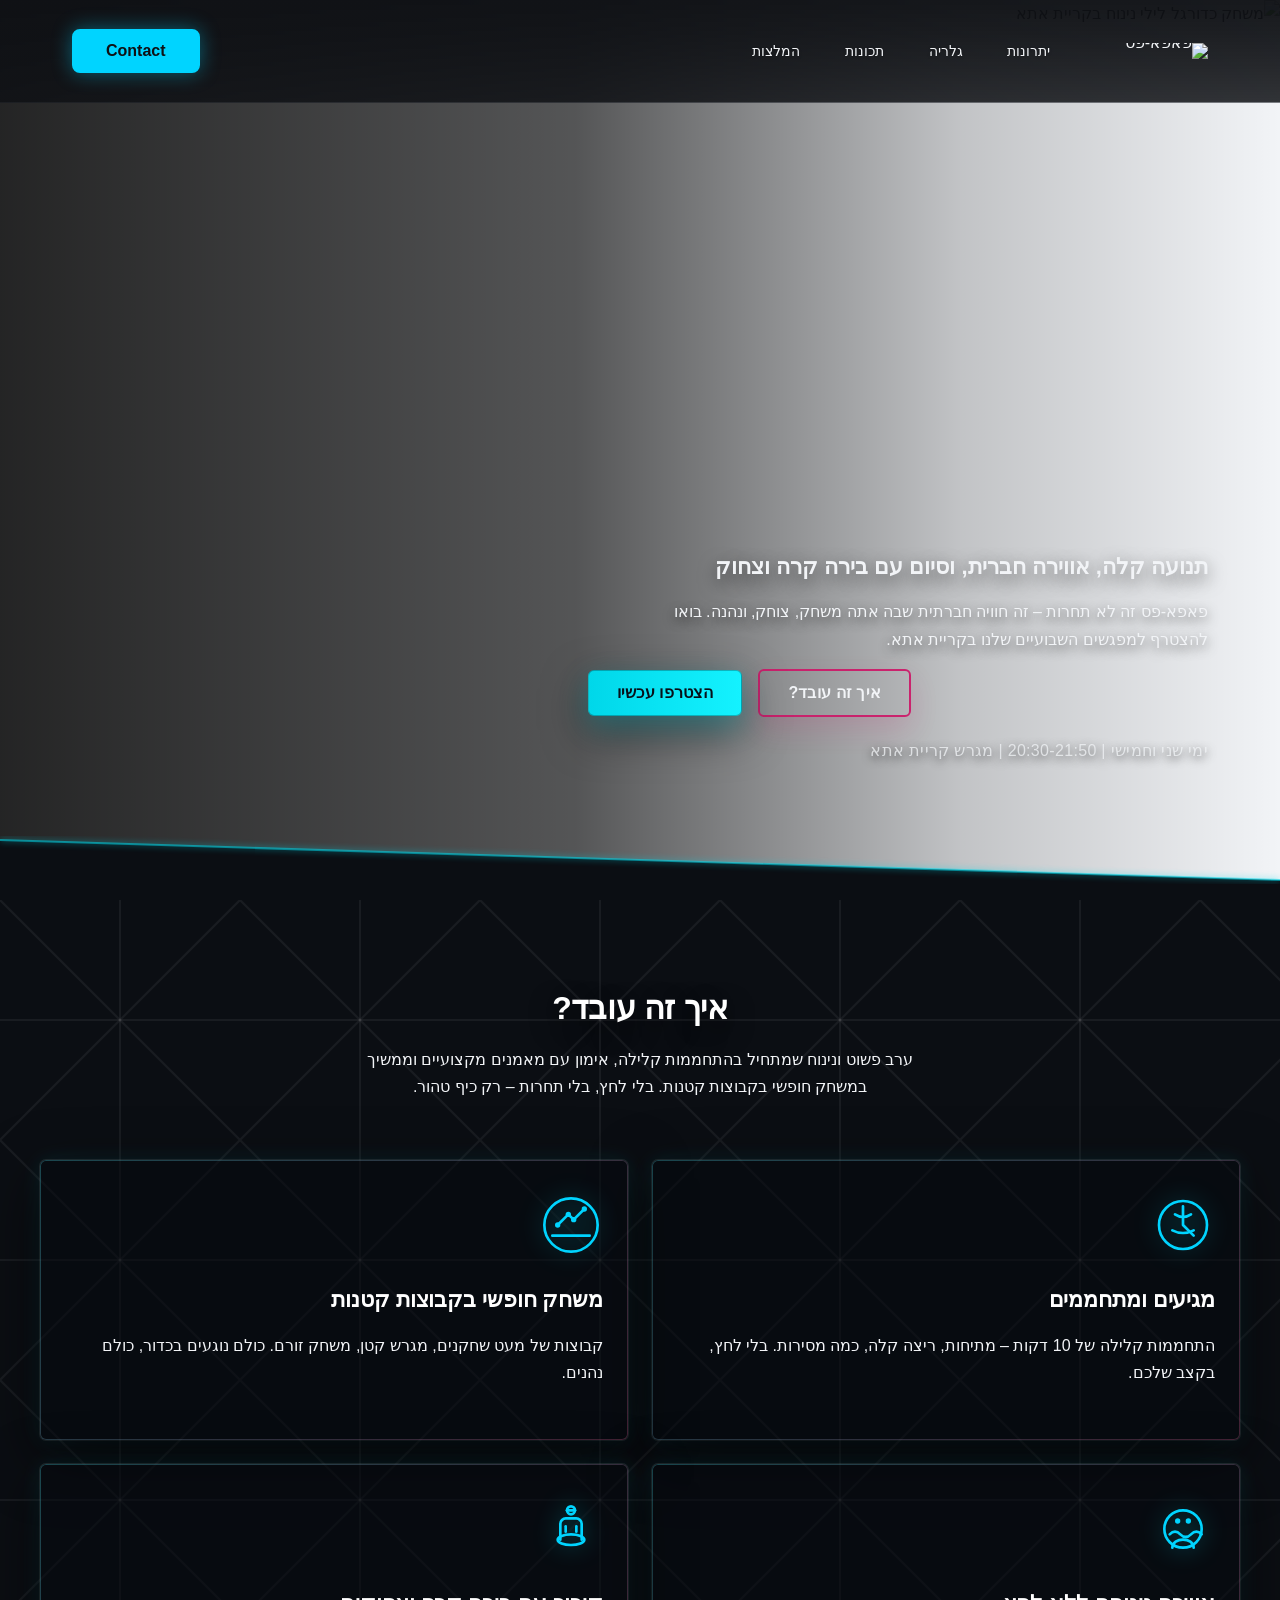
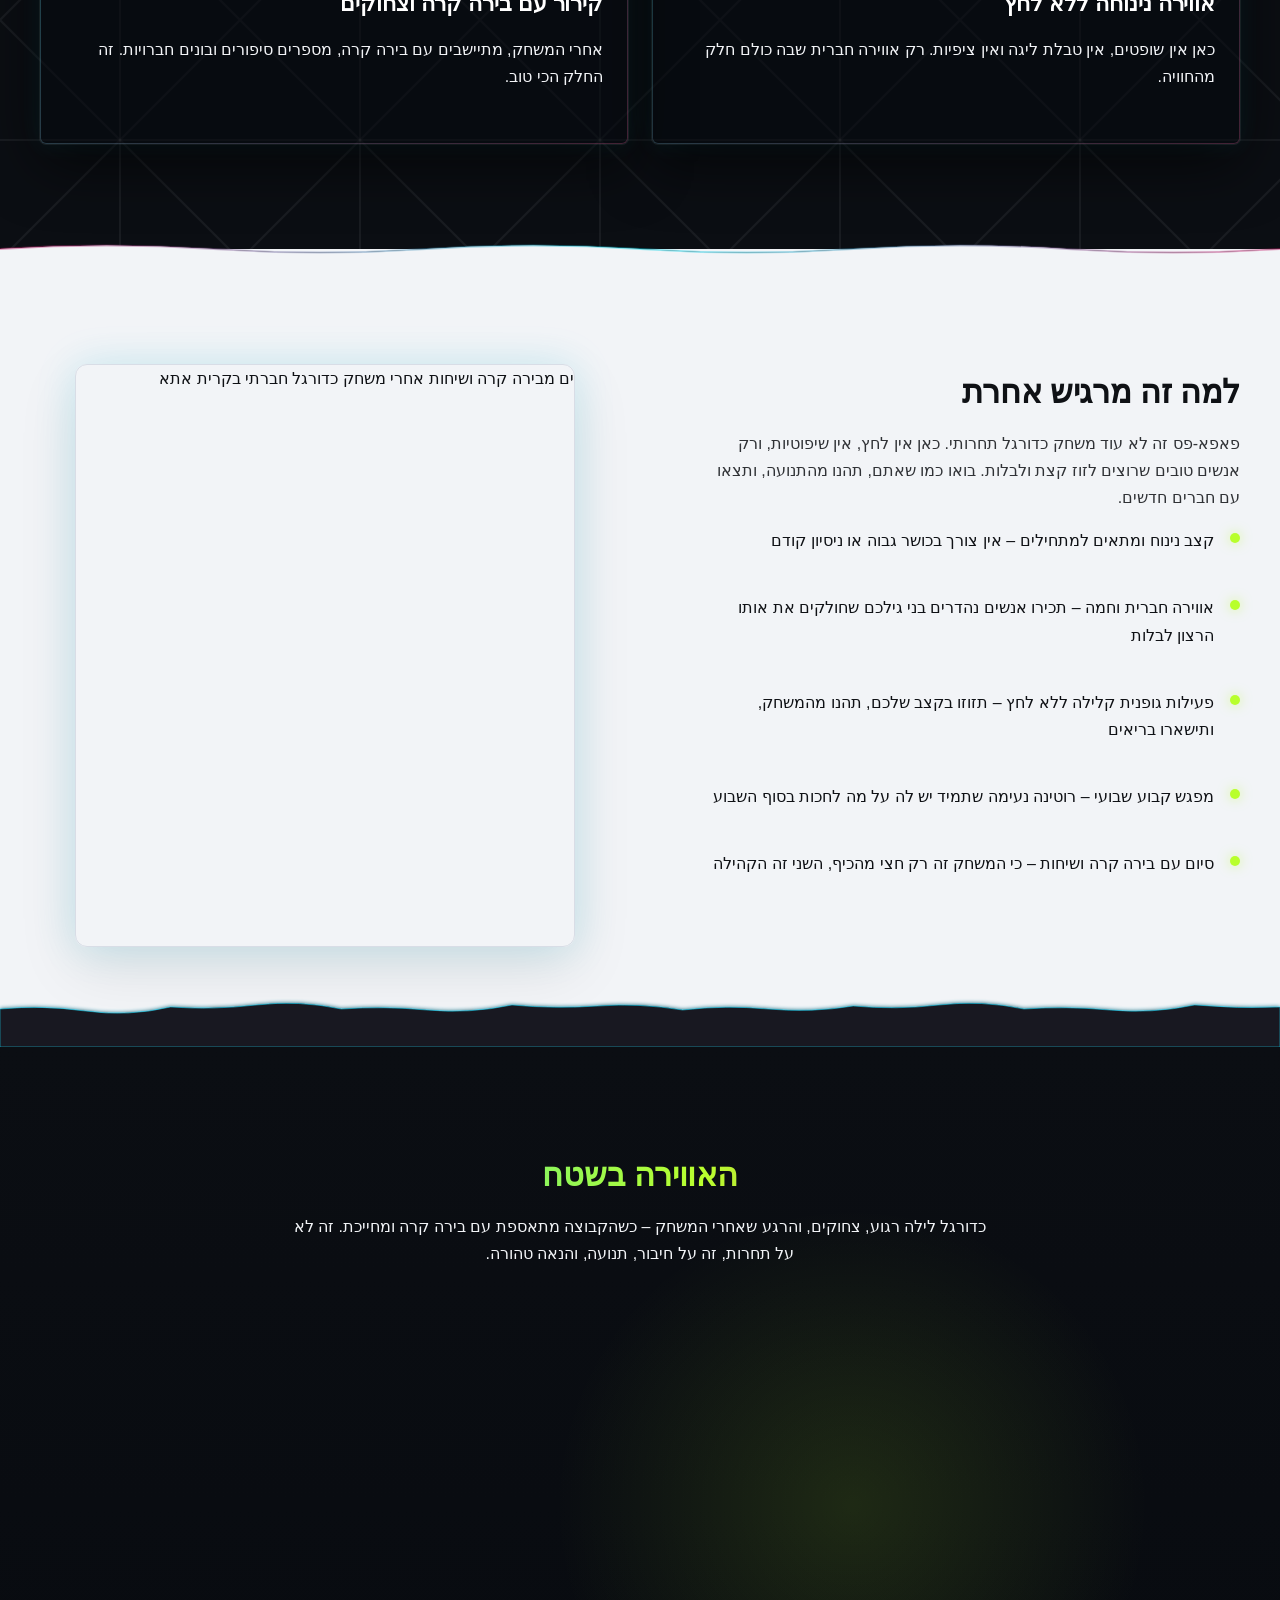
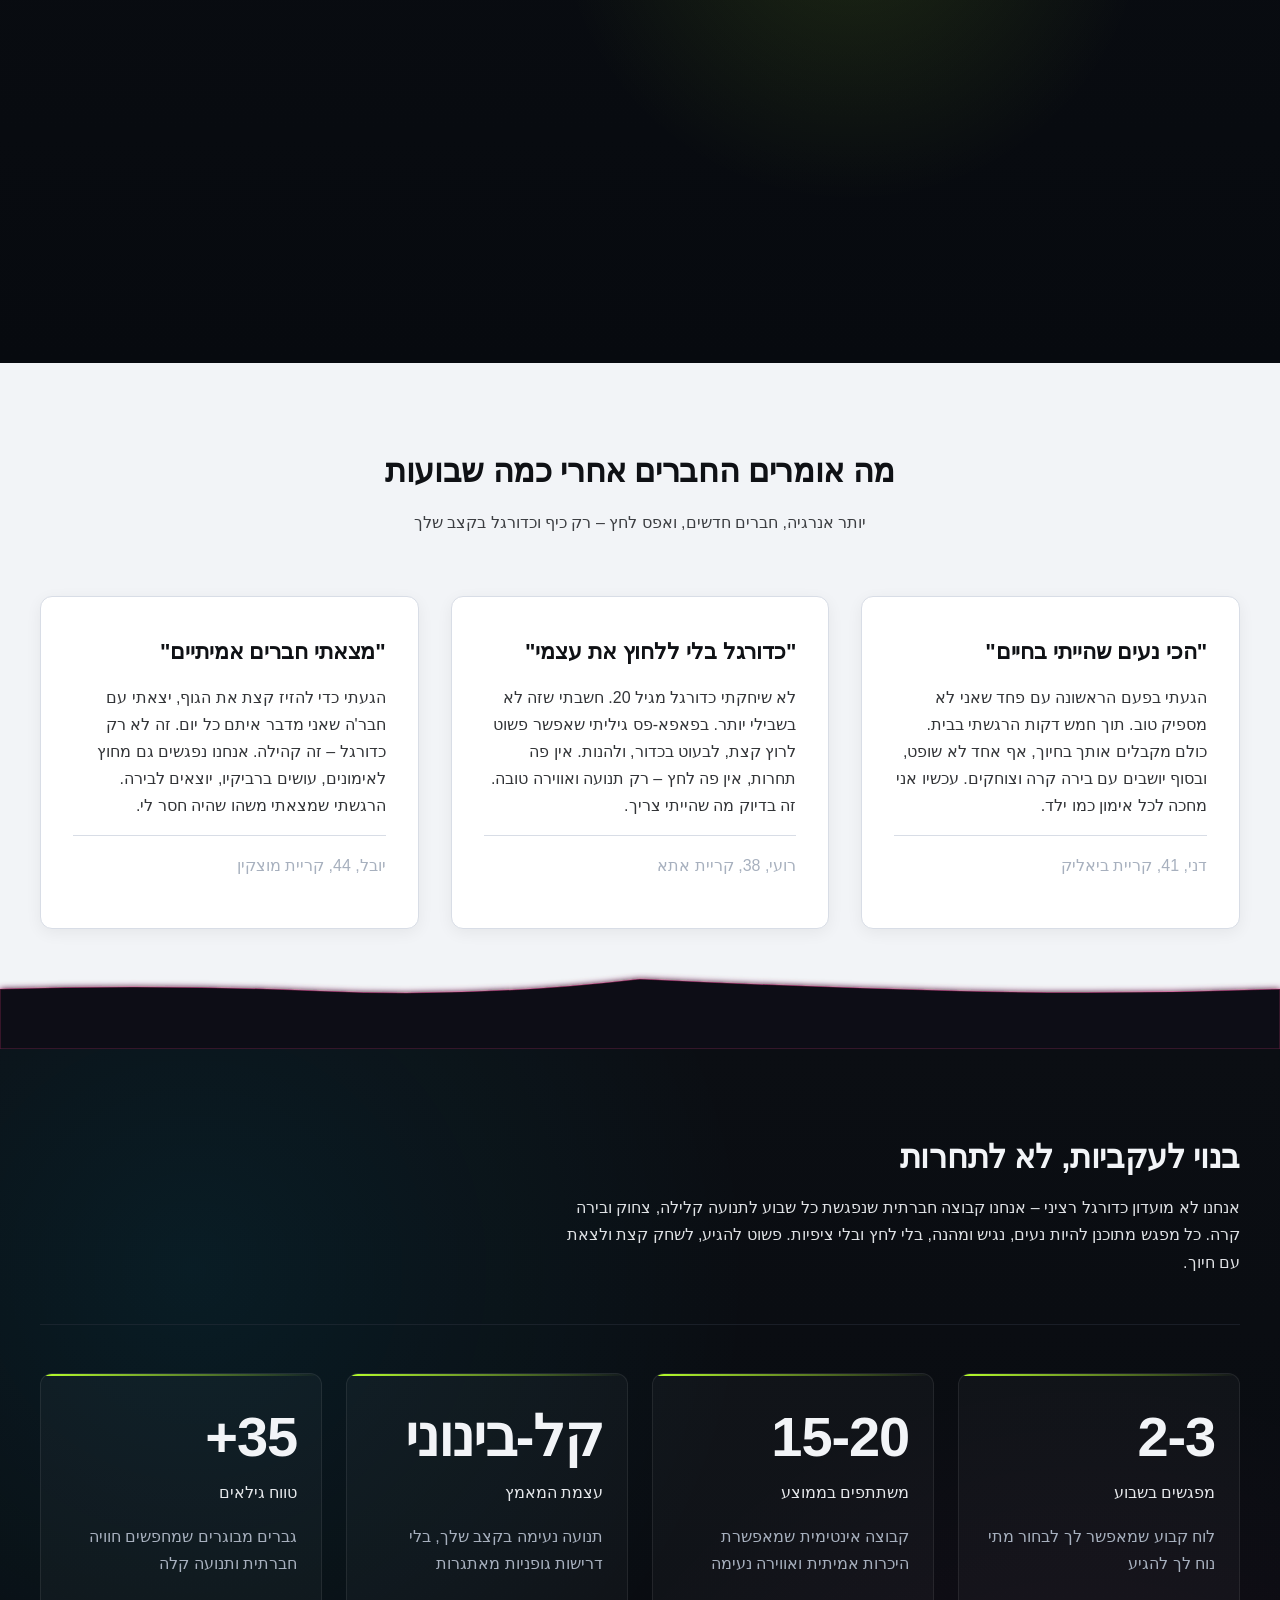
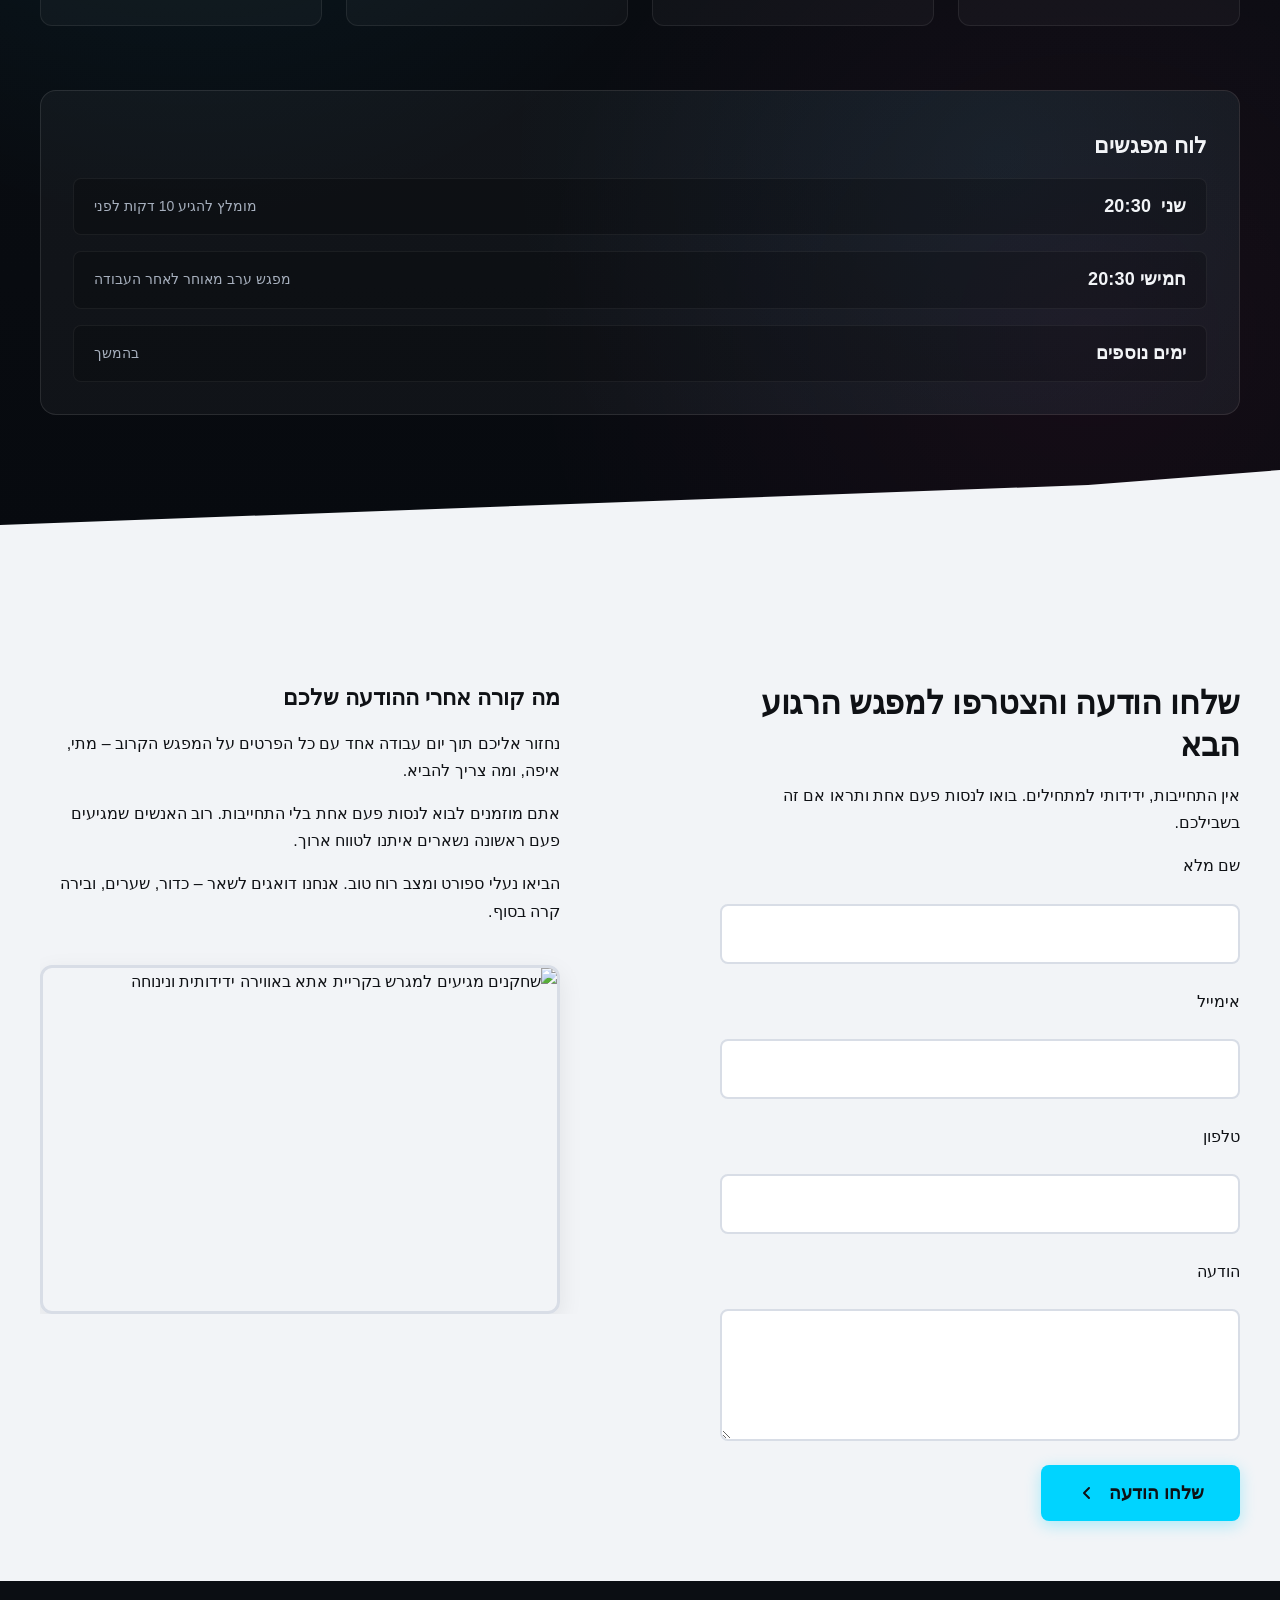
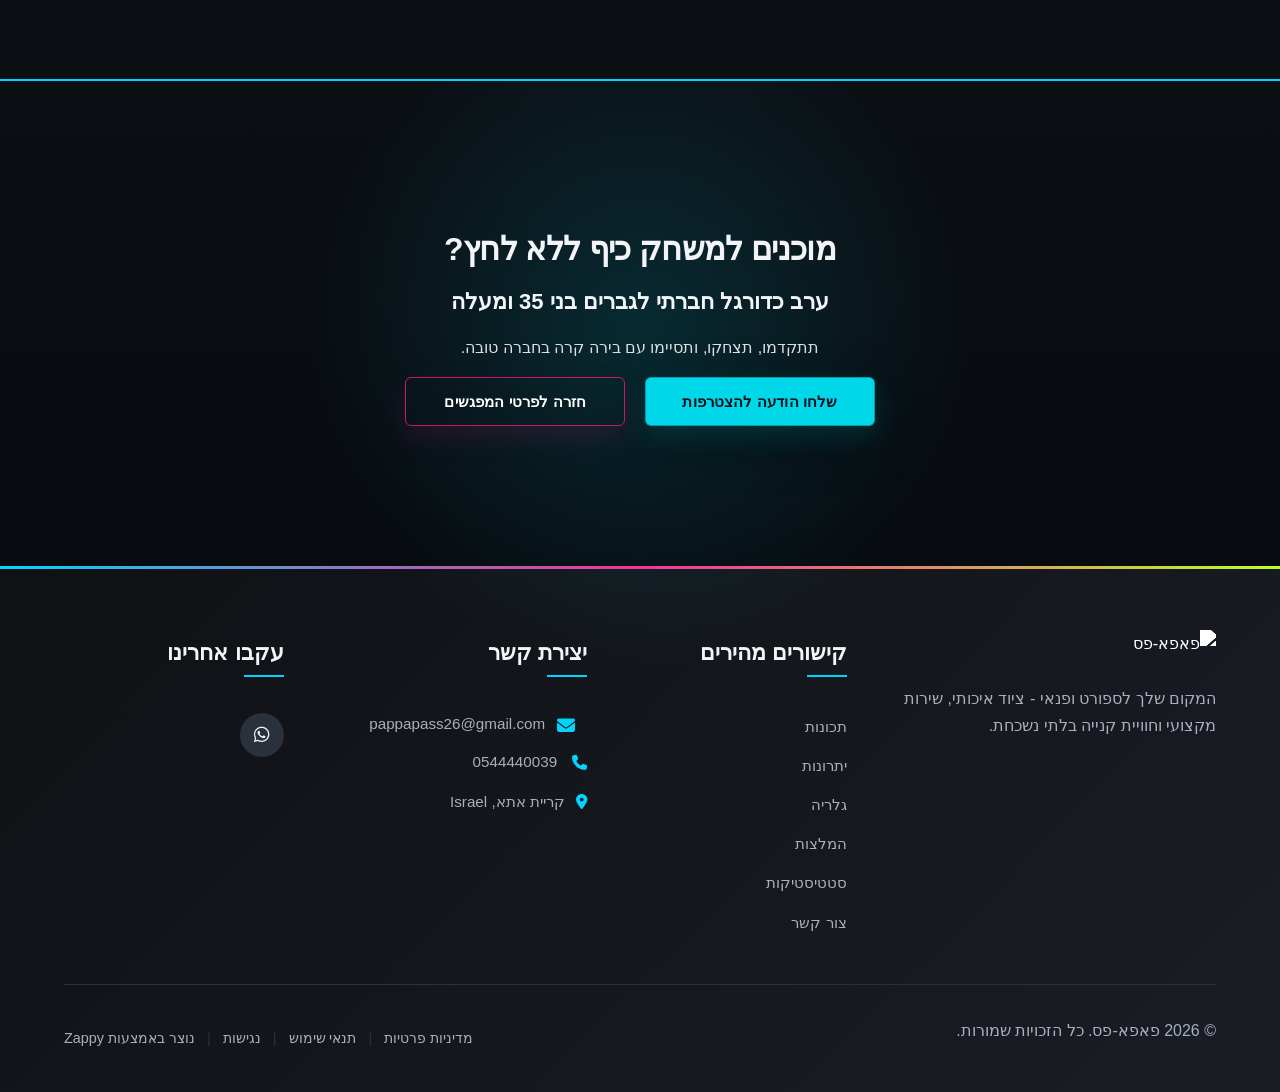
==== commit c60c0133: "Background sync: Progressive GitHub Sync" ====
--- a/index.html
+++ b/index.html
@@ -1401,7 +1401,7 @@
         <div class="social-links">
           <a href="#" aria-label="Facebook" style="display:none !important;"><i class="fab fa-facebook-f"></i></a>
           <a href="#" aria-label="Instagram" style="display:none !important;"><i class="fab fa-instagram" data-element-type="icon" data-element-id="icon-1773657520648-i0ir3knri" data-icon-type="fontawesome"></i></a>
-          <a href="#" aria-label="WhatsApp" style="display:none !important;"><i class="fab fa-whatsapp" data-element-type="icon" data-element-id="icon-1773657520648-5cw3uspxh" data-icon-type="fontawesome"></i></a>
+          <a href="https://wa.me/972544440039" aria-label="WhatsApp"><i class="fab fa-whatsapp" data-element-type="icon" data-element-id="icon-1773657520648-5cw3uspxh" data-icon-type="fontawesome"></i></a>
         </div>
       </div>
     </div>
@@ -1423,7 +1423,7 @@
   </div>
 </footer>
   
-  <a href="https://wa.me/[whatsapp_handle]" class="whatsapp-float" aria-label="WhatsApp">
+  <a href="https://wa.me/972544440039" class="whatsapp-float" aria-label="WhatsApp">
     <i class="fab fa-whatsapp"></i>
   </a>
   
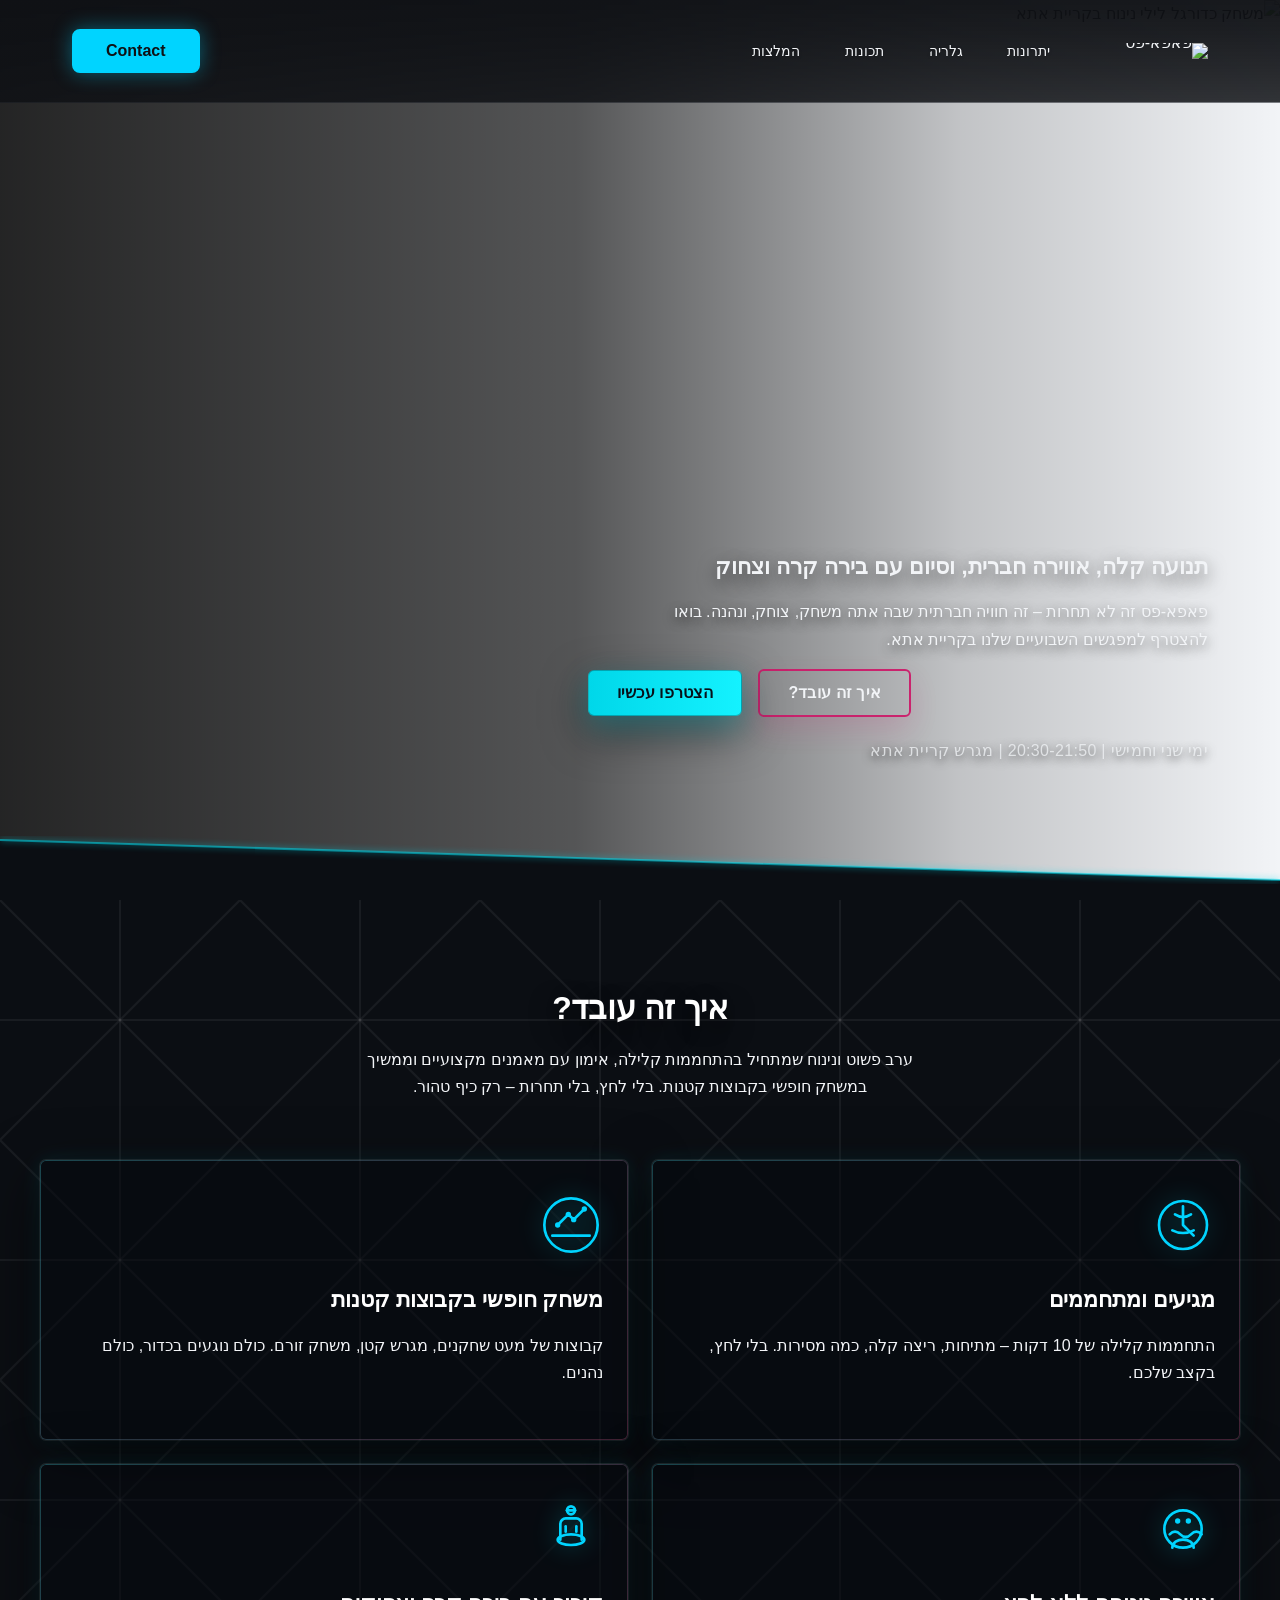
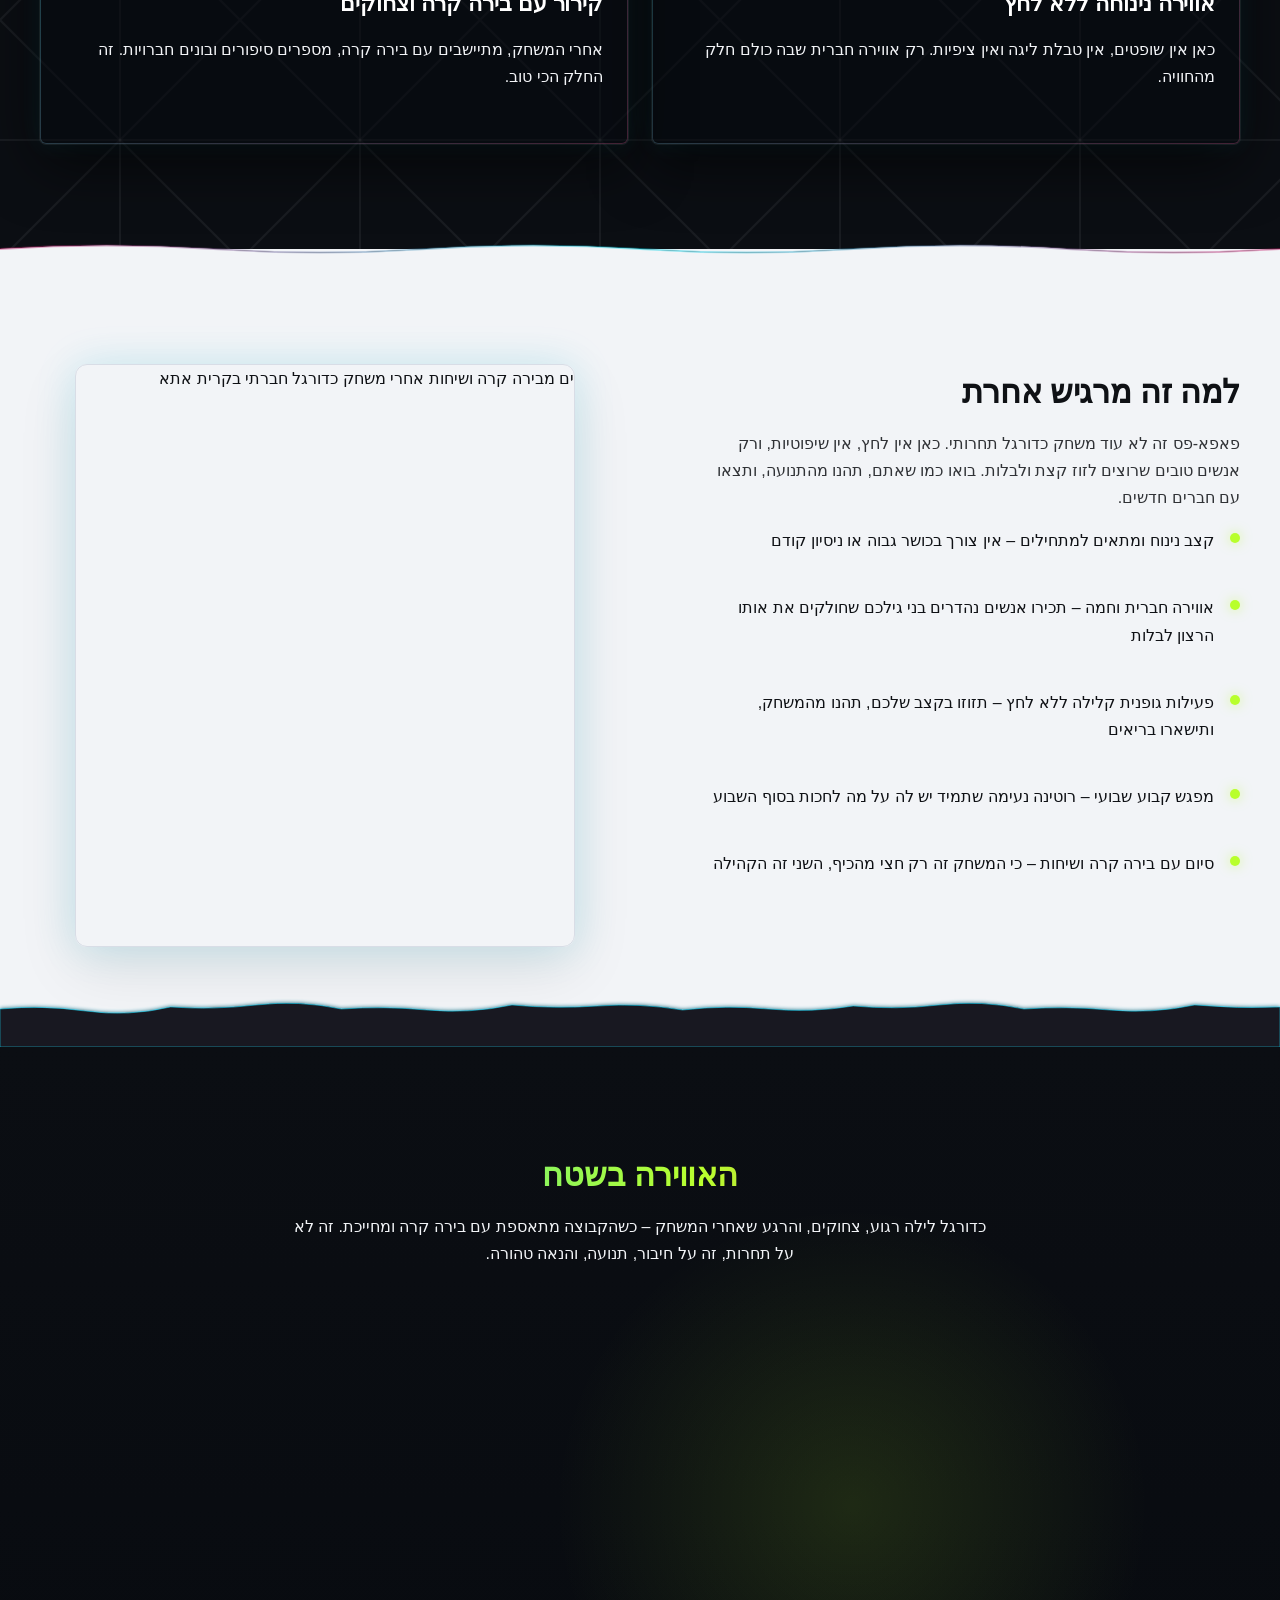
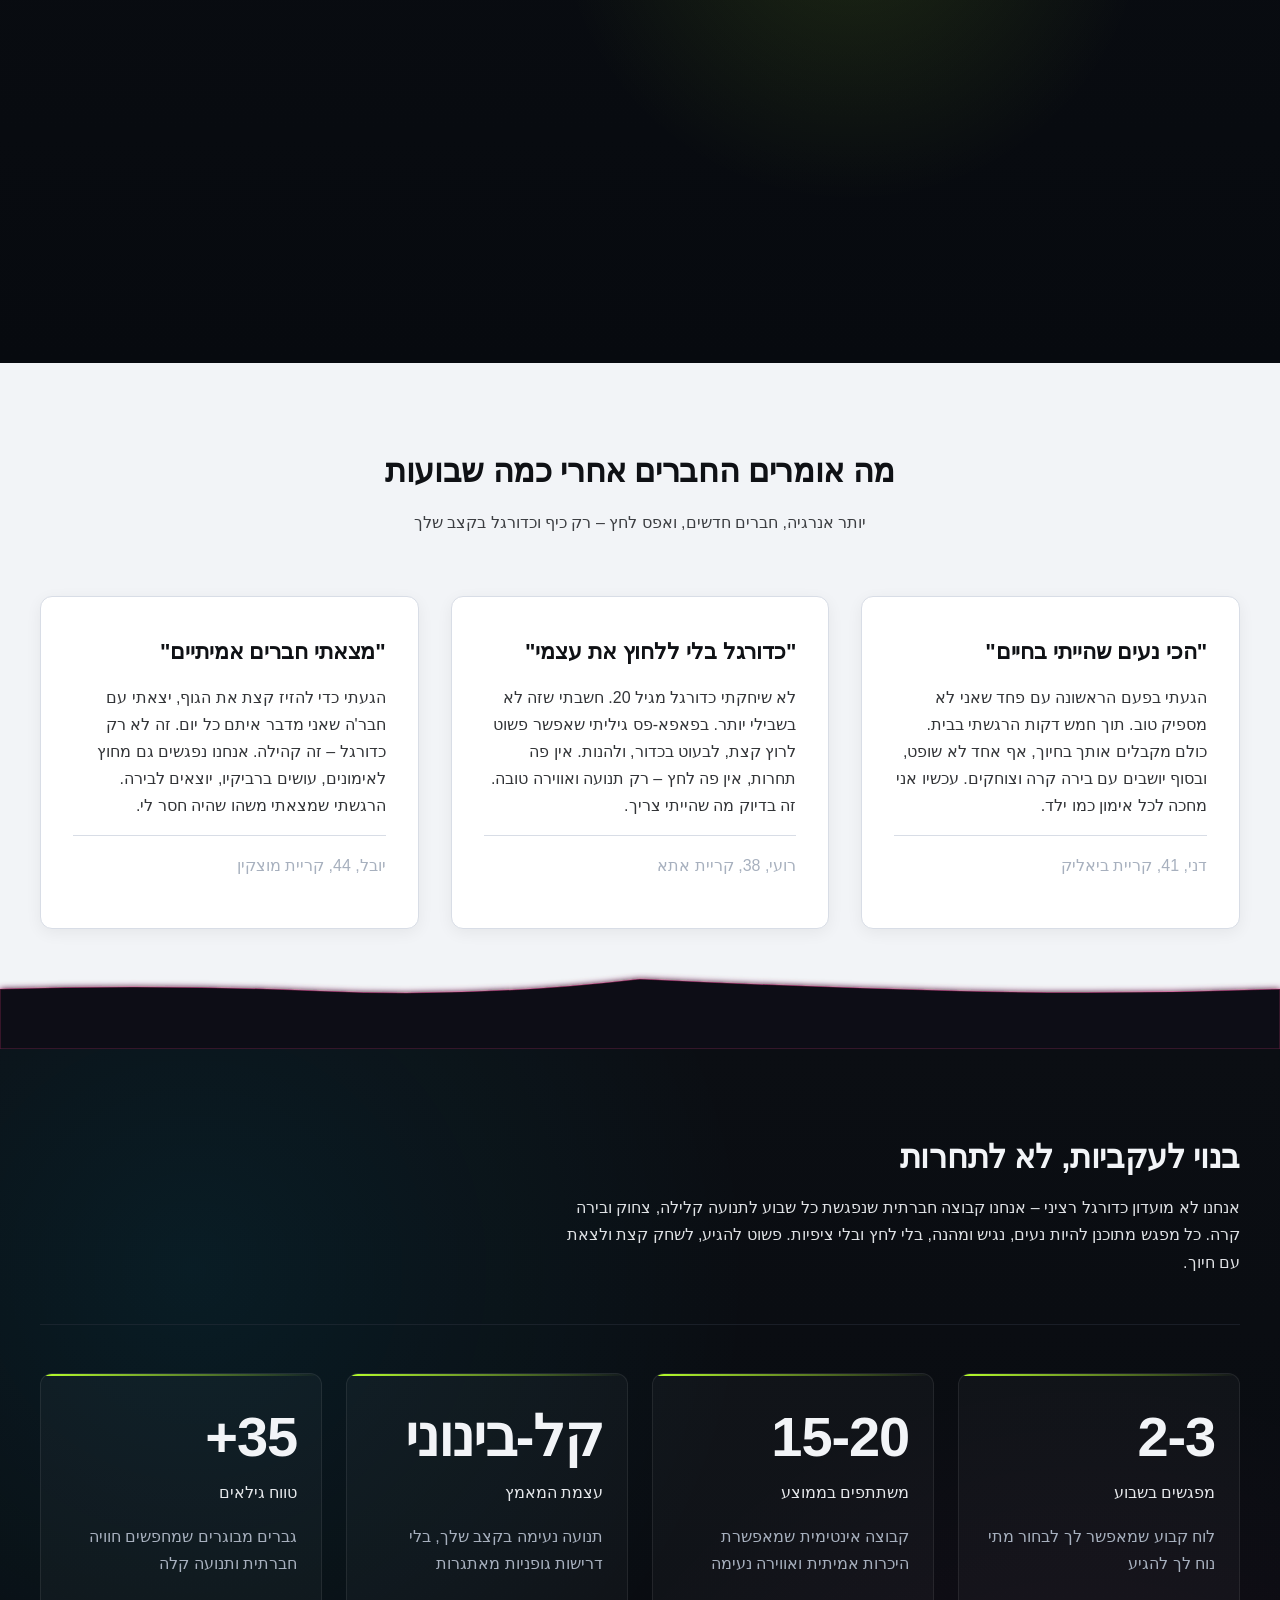
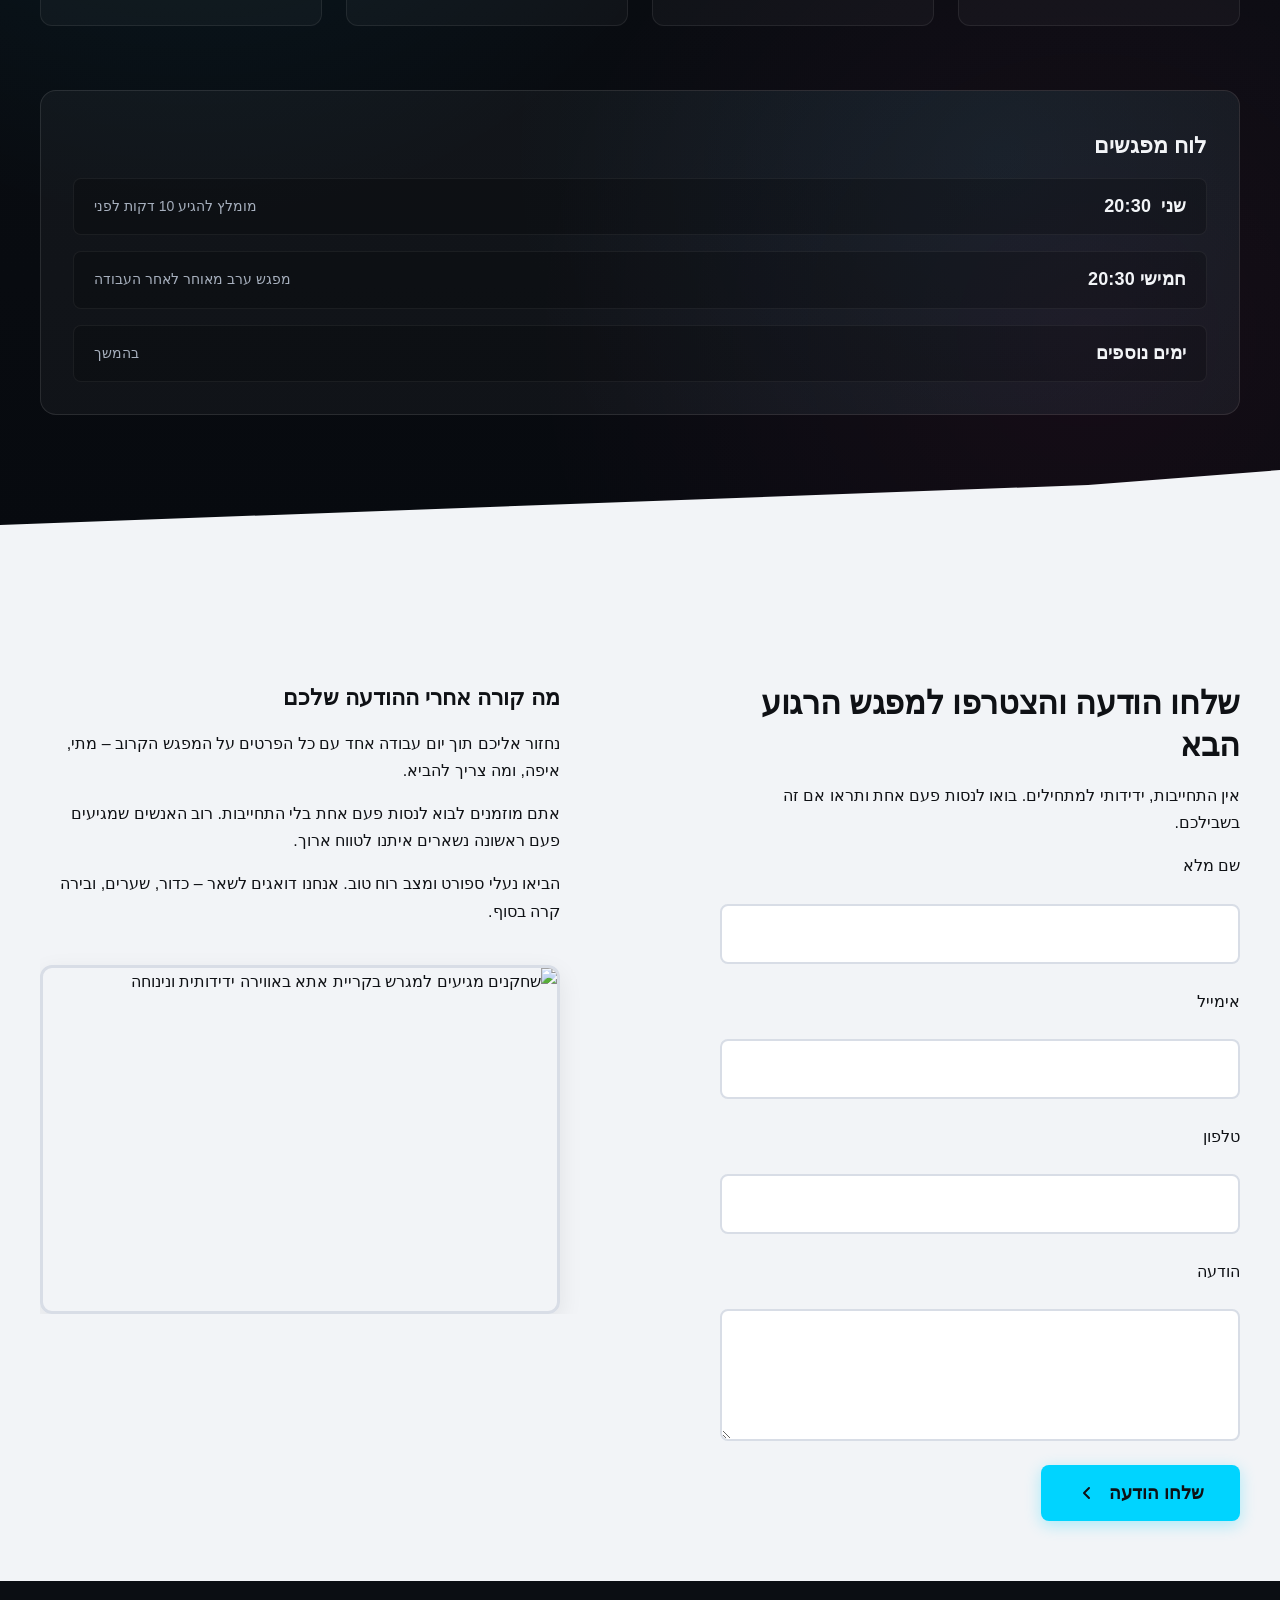
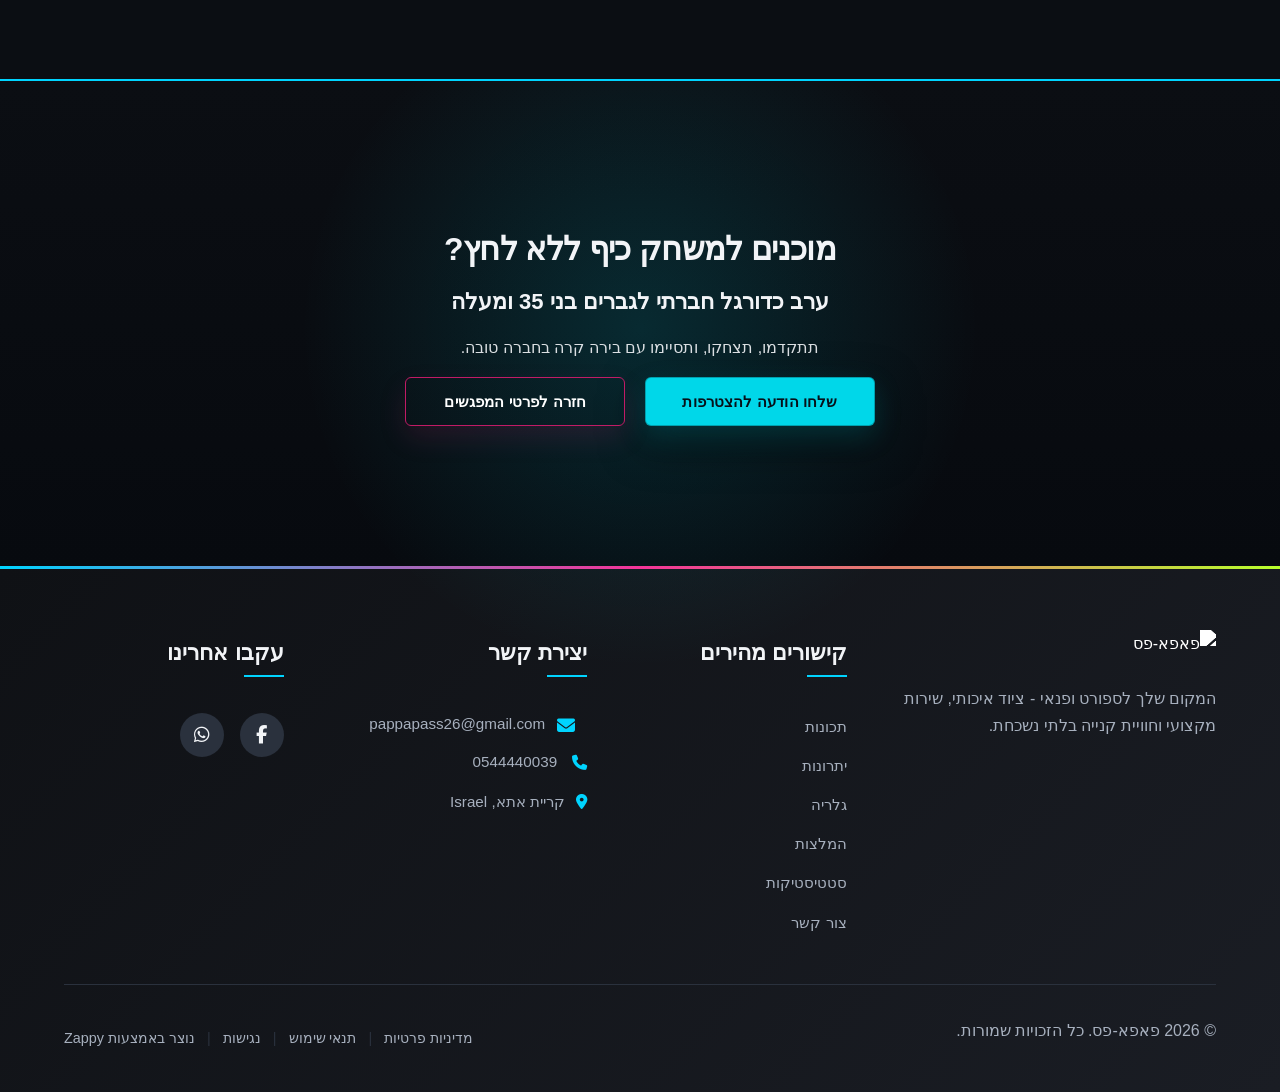
==== commit 5ba0f987: "Background sync: Progressive GitHub Sync" ====
--- a/index.html
+++ b/index.html
@@ -1399,7 +1399,7 @@
       <div class="footer-column footer-social">
         <h3 class="footer-title">עקבו אחרינו</h3>
         <div class="social-links">
-          <a href="#" aria-label="Facebook" style="display:none !important;"><i class="fab fa-facebook-f"></i></a>
+          <a href="https://facebook.com/profile.php?id=61580380956195" aria-label="Facebook"><i class="fab fa-facebook-f"></i></a>
           <a href="#" aria-label="Instagram" style="display:none !important;"><i class="fab fa-instagram" data-element-type="icon" data-element-id="icon-1773657520648-i0ir3knri" data-icon-type="fontawesome"></i></a>
           <a href="https://wa.me/972544440039" aria-label="WhatsApp"><i class="fab fa-whatsapp" data-element-type="icon" data-element-id="icon-1773657520648-5cw3uspxh" data-icon-type="fontawesome"></i></a>
         </div>
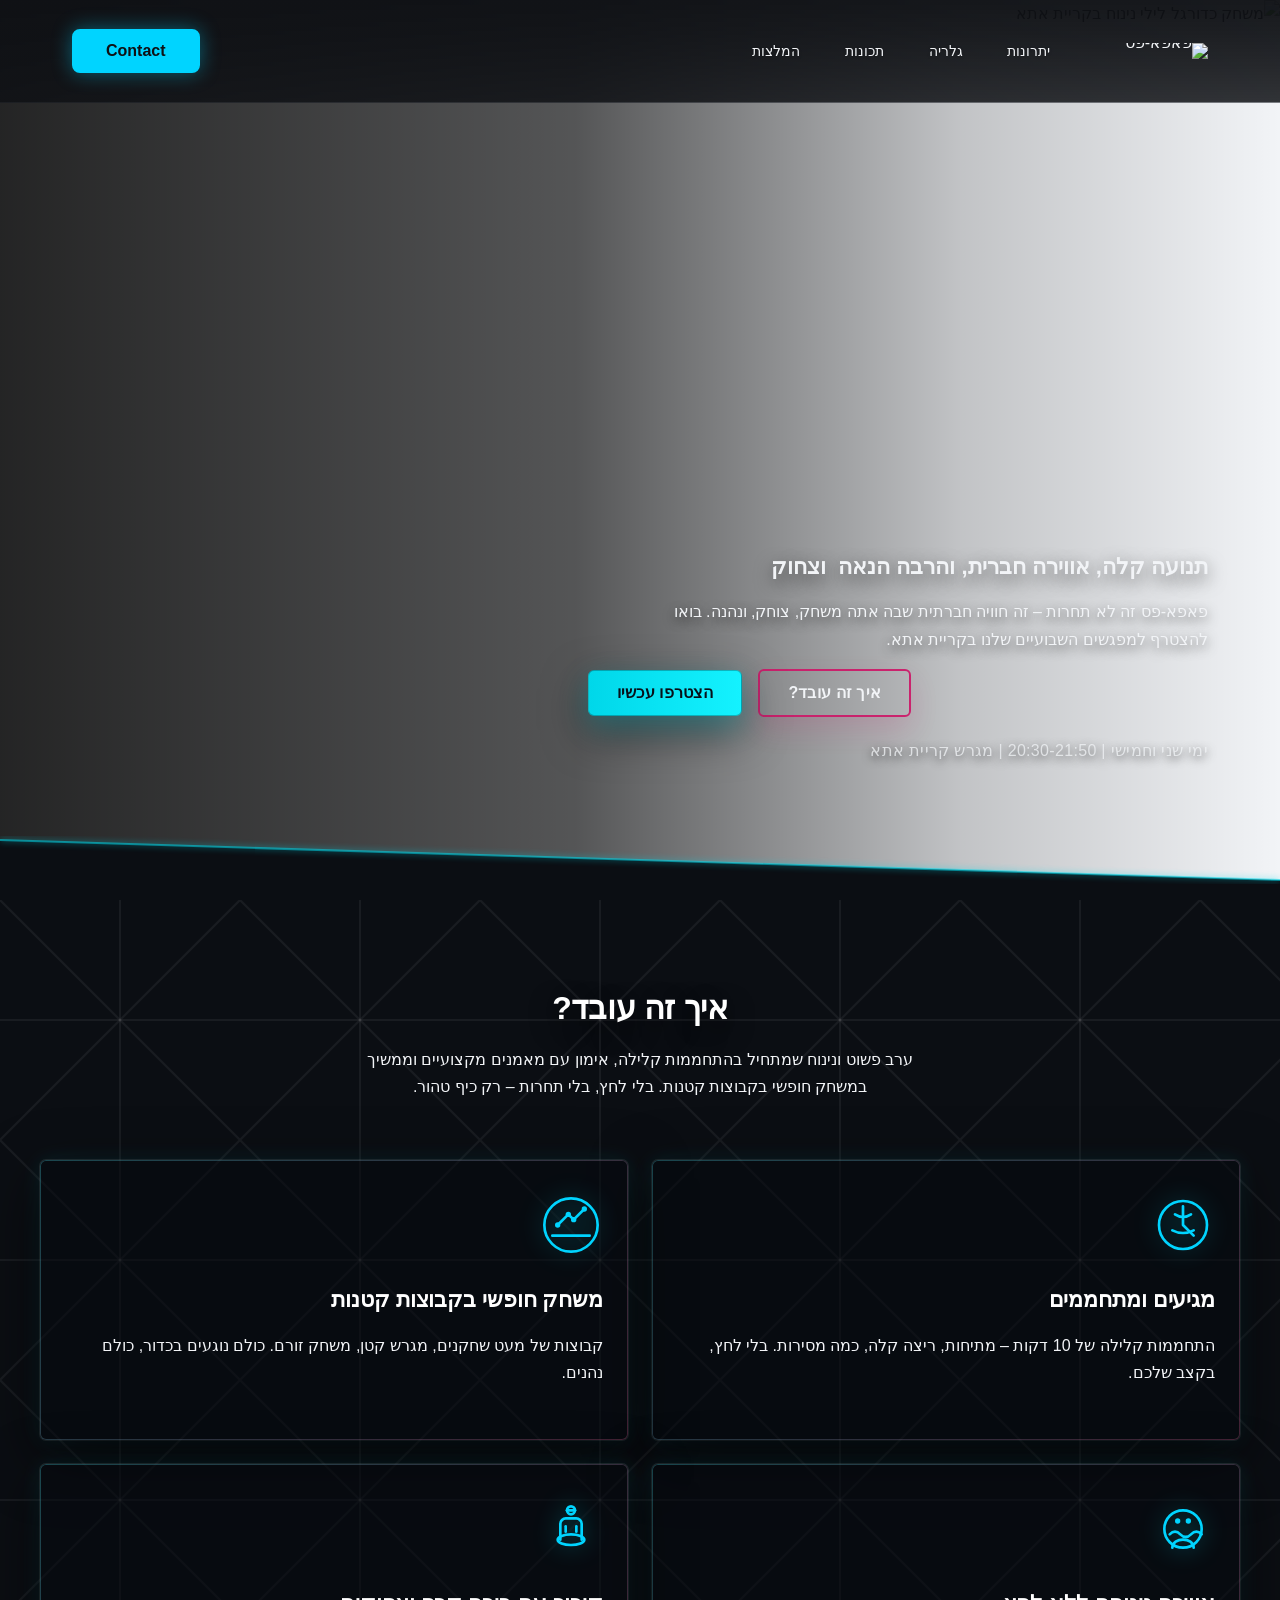
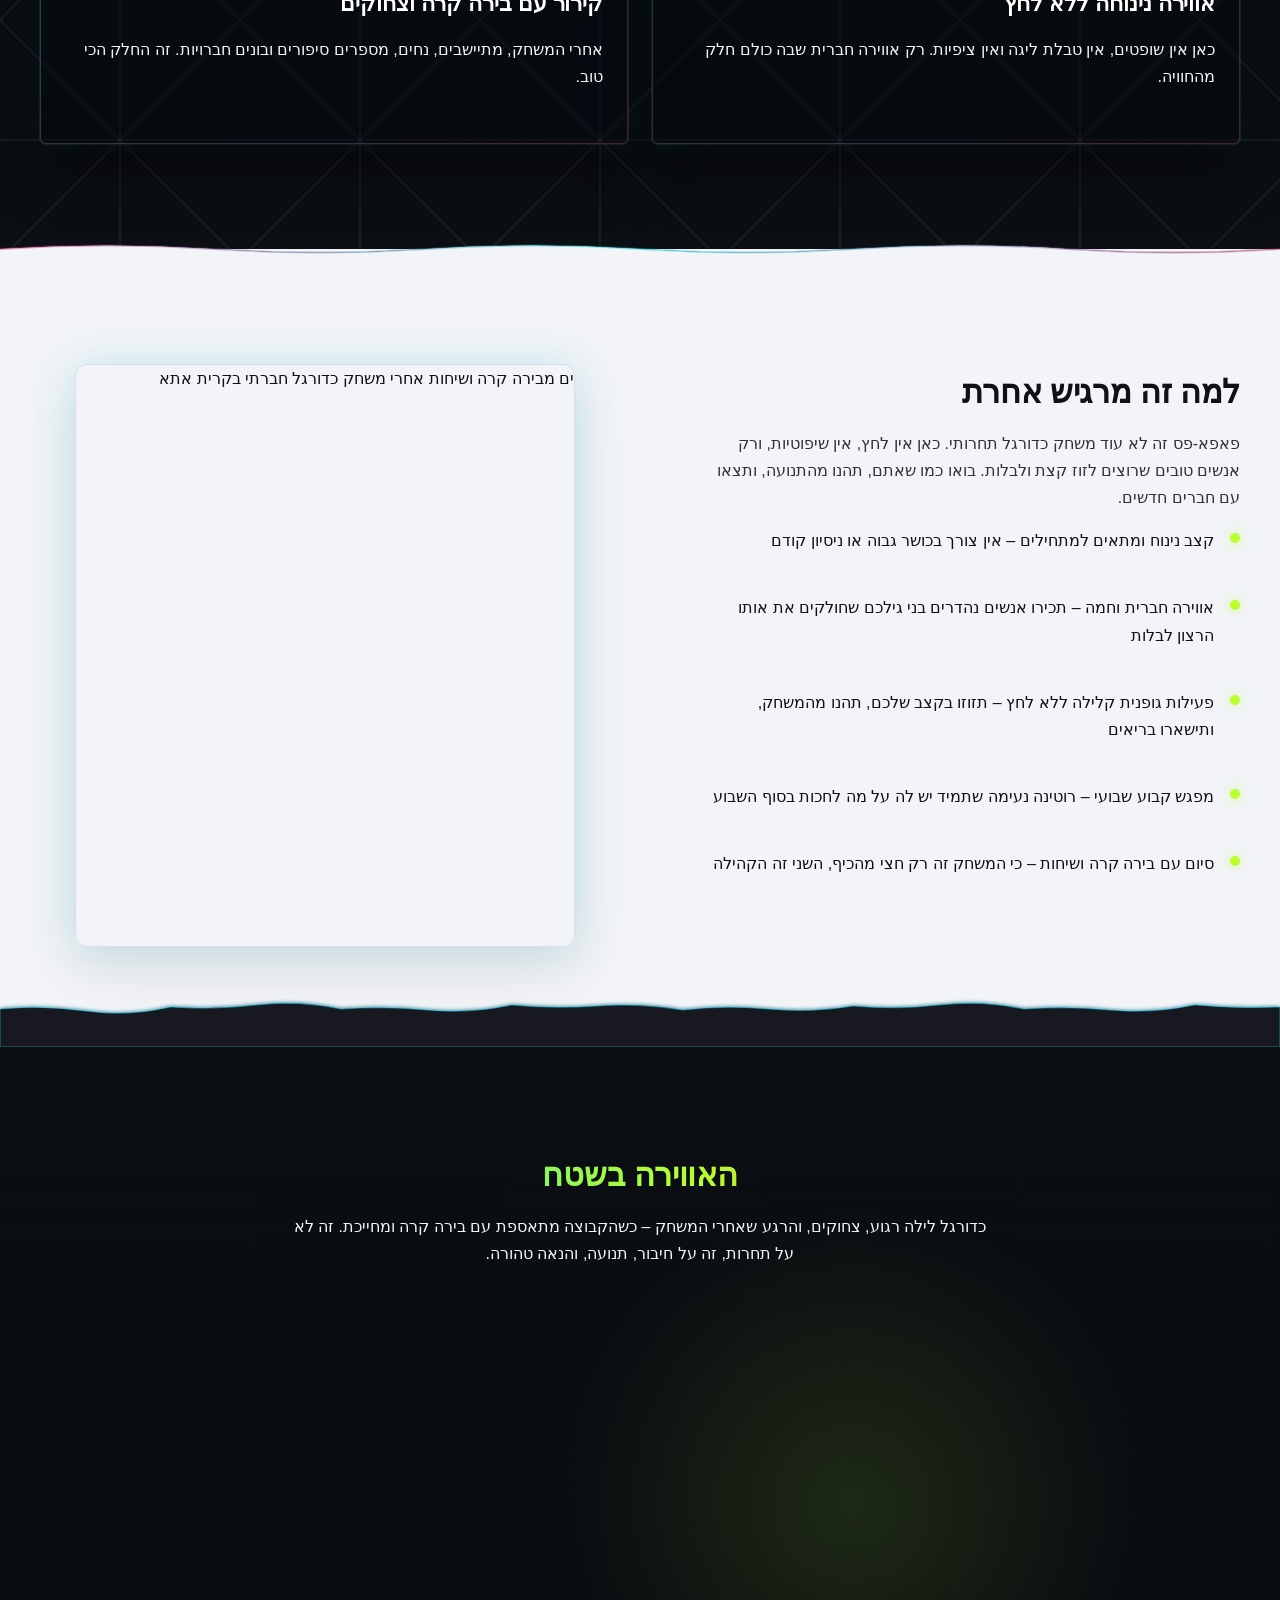
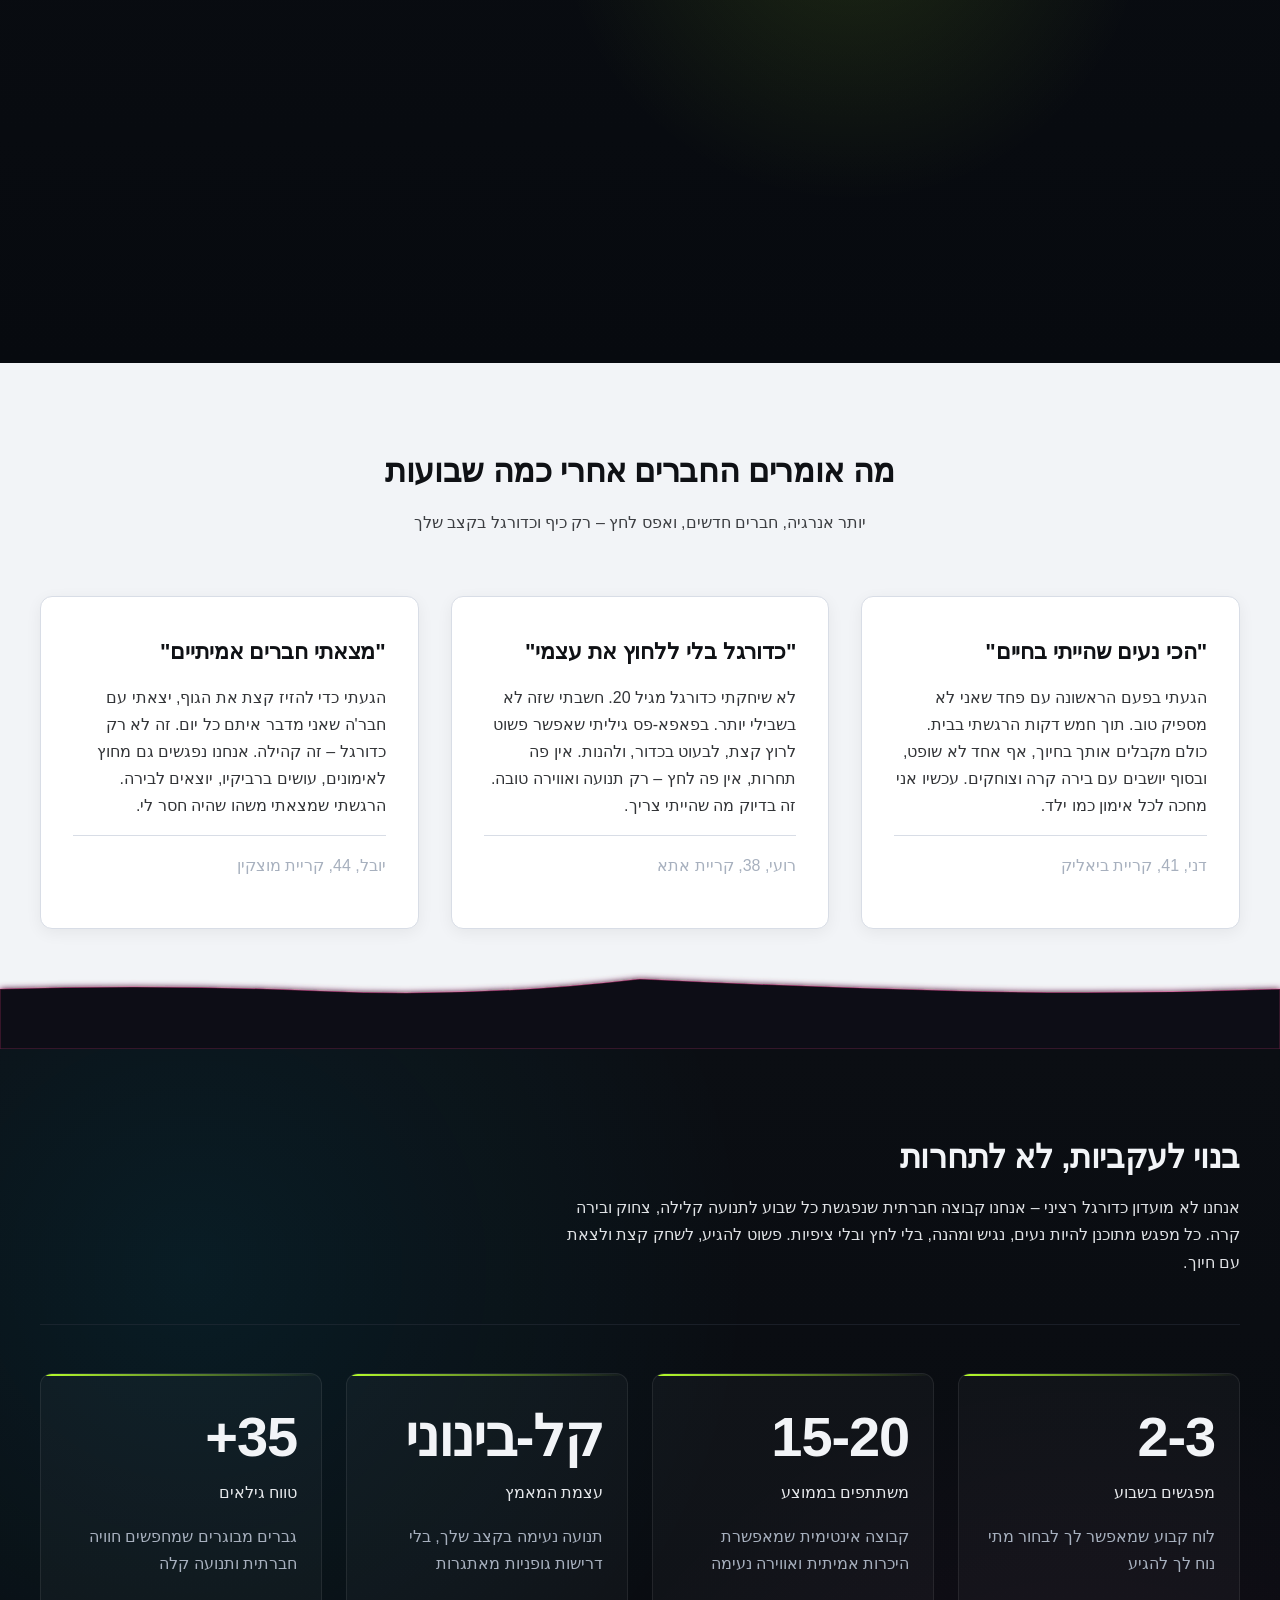
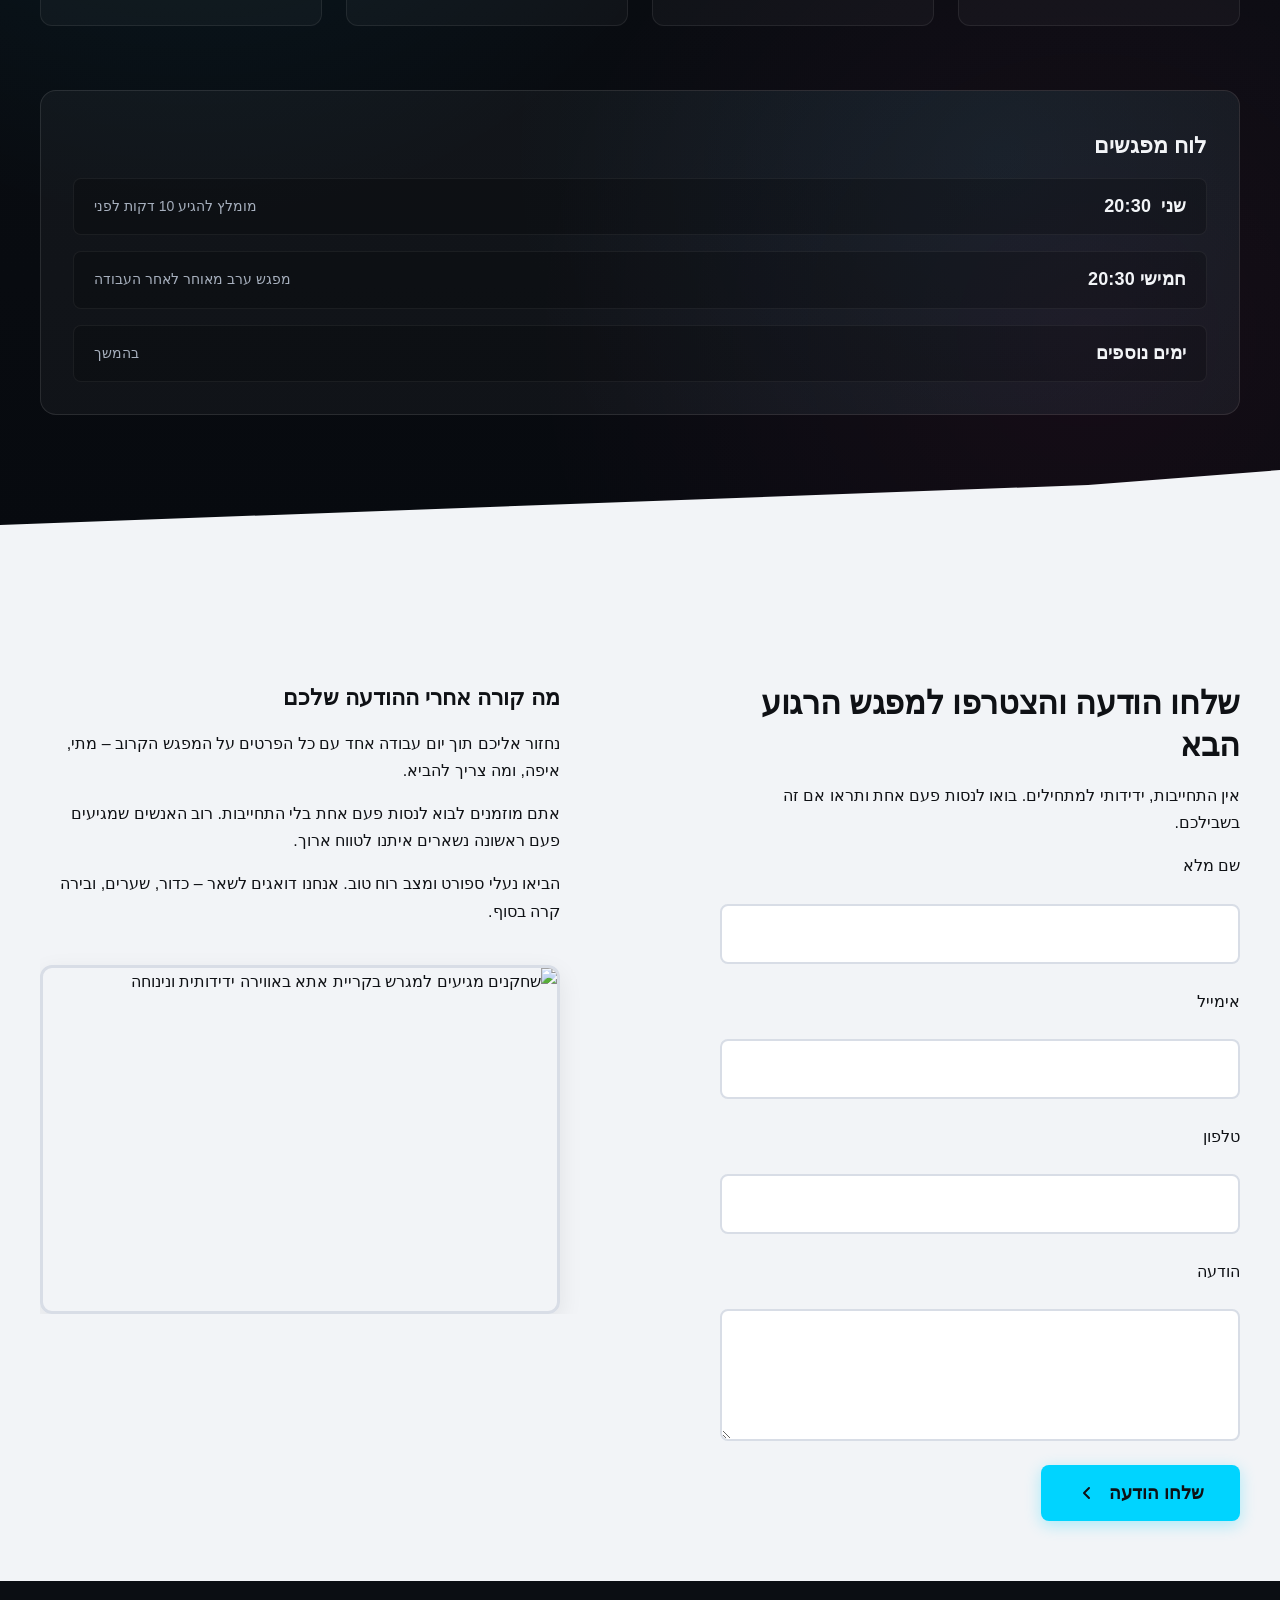
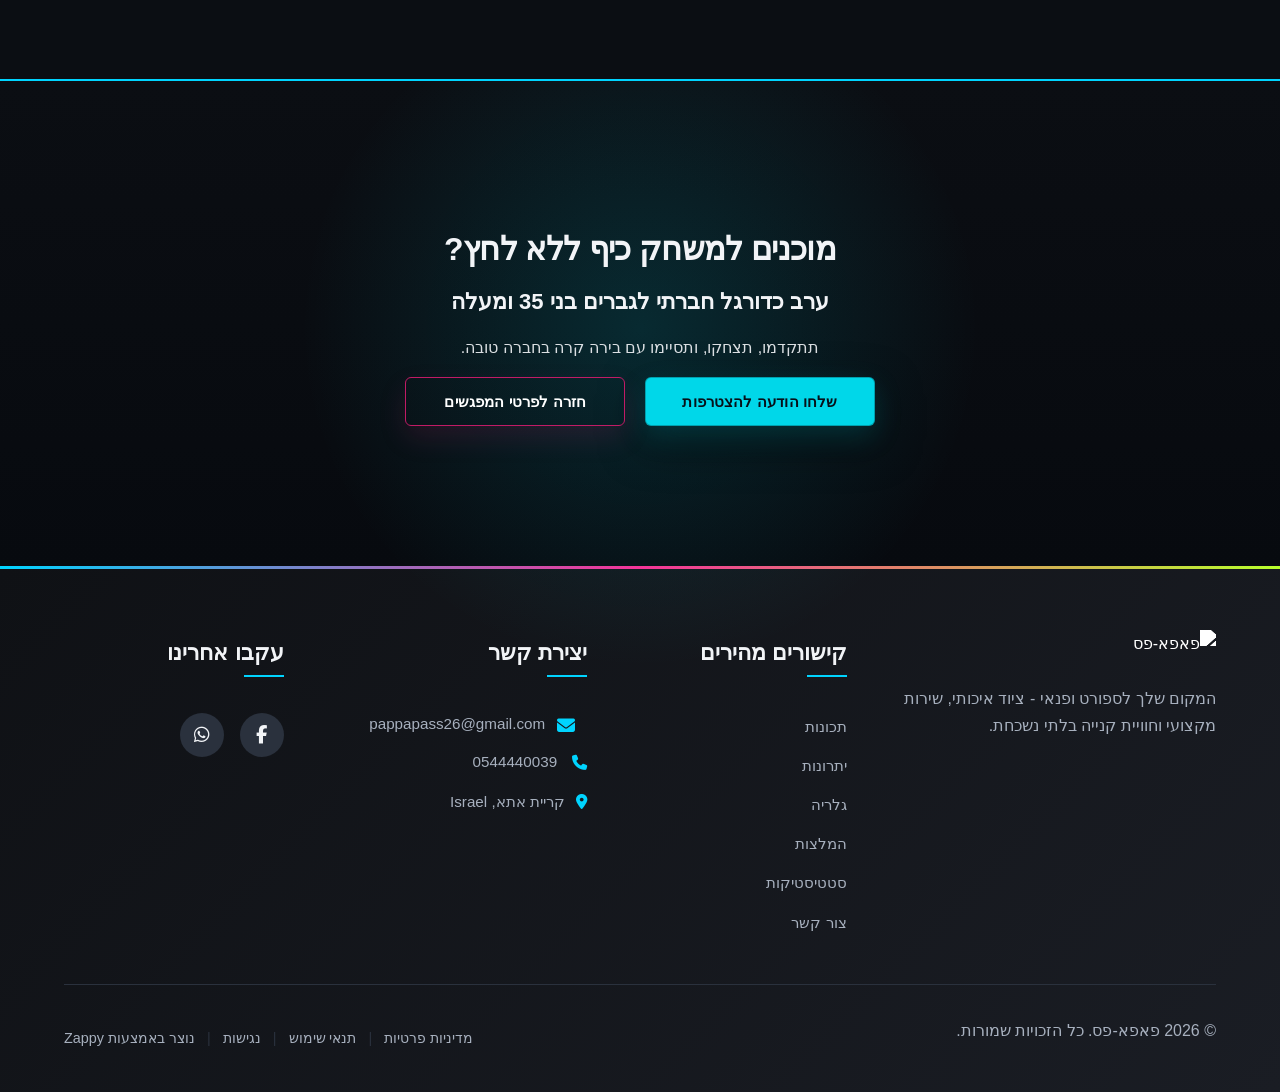
==== commit db69b0ca: "Background sync: Progressive GitHub Sync" ====
--- a/index.html
+++ b/index.html
@@ -526,16 +526,16 @@
 
   <nav class="navbar" dir="rtl">
   <button class="mobile-toggle" id="mobileToggle" aria-label="תפריט">
-    <svg class="hamburger-icon" width="24" height="24" viewBox="0 0 24 24" fill="none">
+    <svg class="hamburger-icon" width="24" height="24" viewbox="0 0 24 24" fill="none">
       <path d="M3 12h18M3 6h18M3 18h18" stroke="currentColor" stroke-width="2" stroke-linecap="round"></path>
     </svg>
-    <svg class="close-icon" width="24" height="24" viewBox="0 0 24 24" fill="none" style="display: none;">
+    <svg class="close-icon" width="24" height="24" viewbox="0 0 24 24" fill="none" style="display: none;">
       <path d="M18 6L6 18M6 6l12 12" stroke="currentColor" stroke-width="2" stroke-linecap="round"></path>
     </svg>
   </button>
   
   <button class="phone-header-btn" data-phone="0544440039" aria-label="התקשר">
-    <svg width="20" height="20" viewBox="0 0 24 24" fill="currentColor">
+    <svg width="20" height="20" viewbox="0 0 24 24" fill="currentColor">
       <path d="M22 16.92v3a2 2 0 0 1-2.18 2 19.79 19.79 0 0 1-8.63-3.07 19.5 19.5 0 0 1-6-6 19.79 19.79 0 0 1-3.07-8.67A2 2 0 0 1 4.11 2h3a2 2 0 0 1 2 1.72 12.84 12.84 0 0 0 .7 2.81 2 2 0 0 1-.45 2.11L8.09 9.91a16 16 0 0 0 6 6l1.27-1.27a2 2 0 0 1 2.11-.45 12.84 12.84 0 0 0 2.81.7A2 2 0 0 1 22 16.92z"></path>
     </svg>
   </button>
@@ -986,7 +986,7 @@
   <main>
     <section class="index-hero-section" data-layout-spec="בית-hero" data-hero-type="fullscreen-scrim" id="zappy-section-0">
   <!-- Background Image Layer (z-index: 0) -->
-  <img data-hero-bg="true" data-placeholder="index-hero-bg" data-context="Cinematic night-time football pitch scene in Kiryat Ata, Israel - dramatic floodlights illuminating an amateur 5-a-side pitch with warm golden glow, men aged 35+ in casual sportswear playing relaxed football in the background (slightly out of focus), cool cyan and magenta color grading creating a modern cinematic atmosphere, night sky with subtle stars, professional sports photography style, shot from low angle to emphasize the dramatic lighting, vibrant but not oversaturated colors, sense of community and fun without intense competition" class="hero-bg-image zappy-editable-image" data-preserve-bg="0" width="1920" height="1080" src="/assets/business-general-hero-upload-1773652672460.webp" alt="משחק כדורגל לילי נינוח בקריית אתא" data-element-type="image" data-element-id="img-1773652487946-kqcb54vb3" data-resize-handler-attached="true" style="object-position: 50% 50%; object-fit: cover; width: 100%; height: 100%;" data-zappy-zoom="1">
+  <img data-hero-bg="true" data-placeholder="index-hero-bg" data-context="Cinematic night-time football pitch scene in Kiryat Ata, Israel - dramatic floodlights illuminating an amateur 5-a-side pitch with warm golden glow, men aged 35+ in casual sportswear playing relaxed football in the background (slightly out of focus), cool cyan and magenta color grading creating a modern cinematic atmosphere, night sky with subtle stars, professional sports photography style, shot from low angle to emphasize the dramatic lighting, vibrant but not oversaturated colors, sense of community and fun without intense competition" class="hero-bg-image zappy-editable-image" data-preserve-bg="0" width="1920" height="1080" src="/assets/business-general-hero-upload-1773652672460.webp" alt="משחק כדורגל לילי נינוח בקריית אתא" data-element-type="image" data-element-id="img-1773652487946-kqcb54vb3" style="object-position: 50% 50%; object-fit: cover; width: 100%; height: 100%;" data-zappy-zoom="1">
   
   <!-- Gradient Scrim Overlay (z-index: 1) -->
   <div class="hero-scrim" aria-hidden="true"></div>
@@ -995,7 +995,7 @@
   <div class="hero-overlay-group">
     <div class="hero-content">
       
-      <h3>תנועה קלה, אווירה חברית, וסיום עם בירה קרה וצחוק</h3>
+      <h3>תנועה קלה, אווירה חברית, והרבה הנאה&nbsp; וצחוק</h3>
       <p>פאפא-פס זה לא תחרות – זה חוויה חברתית שבה אתה משחק, צוחק, ונהנה. בואו להצטרף למפגשים השבועיים שלנו בקריית אתא.</p>
       
       <div class="hero-cta-row">
@@ -1009,14 +1009,14 @@
   
   <!-- Bottom Diagonal Divider with Neon Cyan Glow -->
   <div class="index-hero-divider-wrapper">
-    <svg data-no-icon-edit="true" aria-hidden="true" viewBox="0 0 1200 80" preserveAspectRatio="none" xmlns="http://www.w3.org/2000/svg">
+    <svg aria-hidden="true" viewbox="0 0 1200 80" preserveaspectratio="none" xmlns="http://www.w3.org/2000/svg">
       <defs>
         <filter id="neon-glow">
-          <feGaussianBlur stdDeviation="3" result="coloredBlur"></feGaussianBlur>
-          <feMerge>
-            <feMergeNode in="coloredBlur"></feMergeNode>
-            <feMergeNode in="SourceGraphic"></feMergeNode>
-          </feMerge>
+          <fegaussianblur stddeviation="3" result="coloredBlur"></fegaussianblur>
+          <femerge>
+            <femergenode in="coloredBlur"></femergenode>
+            <femergenode in="SourceGraphic"></femergenode>
+          </femerge>
         </filter>
       </defs>
       <path d="M0,80 L0,20 L1200,60 L1200,80 Z" fill="#0B0E13"></path>
@@ -1033,7 +1033,7 @@
     </div>
     <div class="index-features-grid zappy-preserve-css-grid" style="display: grid; grid-template-columns: 588px 588px;" id="zappy-auto-grid-1773652487967-uop4u3" data-zappy-auto-grid="true" data-original-item-width="588" data-original-gap="24px"><div class="index-features-card" id="zappy-drop-tf25zmtir">
         <div class="index-features-icon-wrapper" id="zappy-drop-6z65r6i8g">
-          <svg data-element-type="icon" data-icon-type="svg" viewBox="0 0 48 48" fill="none" xmlns="http://www.w3.org/2000/svg" id="zappy-drop-8cgdcb47v">
+          <svg data-element-type="icon" data-icon-type="svg" viewbox="0 0 48 48" fill="none" xmlns="http://www.w3.org/2000/svg" id="zappy-drop-8cgdcb47v">
             <circle cx="24" cy="24" r="18" stroke="currentColor" stroke-width="2" fill="none"></circle>
             <path d="M24 10 L24 24 L32 32" stroke="currentColor" stroke-width="2" stroke-linecap="round" stroke-linejoin="round"></path>
             <path d="M18 16 Q24 20 30 16" stroke="currentColor" stroke-width="2" stroke-linecap="round" fill="none"></path>
@@ -1044,7 +1044,7 @@
         <p class="zappy-editable" id="zappy-drop-o54wr0pbr">התחממות קלילה של 10 דקות – מתיחות, ריצה קלה, כמה מסירות. בלי לחץ, בקצב שלכם.</p>
       </div><div class="index-features-card" id="zappy-drop-v4teu5nek">
         <div class="index-features-icon-wrapper" id="zappy-drop-a4on34pr0">
-          <svg data-element-type="icon" data-icon-type="svg" viewBox="0 0 48 48" fill="none" xmlns="http://www.w3.org/2000/svg" id="zappy-drop-9rrs4wlsj">
+          <svg data-element-type="icon" data-icon-type="svg" viewbox="0 0 48 48" fill="none" xmlns="http://www.w3.org/2000/svg" id="zappy-drop-9rrs4wlsj">
             <circle cx="24" cy="24" r="20" stroke="currentColor" stroke-width="2" fill="none"></circle>
             <path d="M14 24 L22 16 L26 20 L34 12" stroke="currentColor" stroke-width="2" stroke-linecap="round" stroke-linejoin="round"></path>
             <circle cx="14" cy="24" r="2" fill="currentColor"></circle>
@@ -1058,7 +1058,7 @@
         <p class="zappy-editable" id="zappy-drop-pzhsea1g4" style="">קבוצות של מעט שחקנים, מגרש קטן, משחק זורם. כולם נוגעים בכדור, כולם נהנים.</p>
       </div><div class="index-features-card" id="zappy-drop-ecs9qdb3g">
         <div class="index-features-icon-wrapper" id="zappy-drop-sv3uim1h3">
-          <svg data-element-type="icon" data-icon-type="svg" viewBox="0 0 48 48" fill="none" xmlns="http://www.w3.org/2000/svg" id="zappy-drop-7wt3ur9t0">
+          <svg data-element-type="icon" data-icon-type="svg" viewbox="0 0 48 48" fill="none" xmlns="http://www.w3.org/2000/svg" id="zappy-drop-7wt3ur9t0">
             <path d="M14 28 Q18 24 22 28 T30 28 Q34 24 38 28" stroke="currentColor" stroke-width="2" stroke-linecap="round" fill="none"></path>
             <circle cx="20" cy="18" r="2" fill="currentColor"></circle>
             <circle cx="28" cy="18" r="2" fill="currentColor"></circle>
@@ -1070,7 +1070,7 @@
         <p class="zappy-editable" id="zappy-drop-tbmnt75st">כאן אין שופטים, אין טבלת ליגה ואין ציפיות. רק אווירה חברית שבה כולם חלק מהחוויה.</p>
       </div><div class="index-features-card" id="zappy-drop-13omd0n30">
         <div class="index-features-icon-wrapper" id="zappy-drop-1mjit0hk8">
-          <svg data-element-type="icon" data-icon-type="svg" viewBox="0 0 48 48" fill="none" xmlns="http://www.w3.org/2000/svg" id="zappy-drop-4u6rsgxxr">
+          <svg data-element-type="icon" data-icon-type="svg" viewbox="0 0 48 48" fill="none" xmlns="http://www.w3.org/2000/svg" id="zappy-drop-4u6rsgxxr">
             <path d="M16 32 L16 20 C16 18 18 16 20 16 L28 16 C30 16 32 18 32 20 L32 32" stroke="currentColor" stroke-width="2" stroke-linecap="round" stroke-linejoin="round" fill="none"></path>
             <ellipse cx="24" cy="32" rx="10" ry="4" stroke="currentColor" stroke-width="2" fill="none"></ellipse>
             <path d="M20 22 L20 26" stroke="currentColor" stroke-width="2" stroke-linecap="round"></path>
@@ -1080,17 +1080,17 @@
           </svg>
         </div>
         <h3 class="zappy-editable" id="zappy-drop-5by2d2fp9">קירור עם בירה קרה וצחוקים</h3>
-        <p class="zappy-editable" id="zappy-drop-jp5zbf01k">אחרי המשחק, מתיישבים עם בירה קרה, מספרים סיפורים ובונים חברויות. זה החלק הכי טוב.</p>
+        <p class="zappy-editable" id="zappy-drop-jp5zbf01k" style="">אחרי המשחק, מתיישבים, נחים, מספרים סיפורים ובונים חברויות. זה החלק הכי טוב.</p>
       </div></div>
   </div>
   <div class="index-features-divider-wrapper">
-    <svg aria-hidden="true" viewBox="0 0 1200 80" preserveAspectRatio="none" xmlns="http://www.w3.org/2000/svg">
+    <svg aria-hidden="true" viewbox="0 0 1200 80" preserveaspectratio="none" xmlns="http://www.w3.org/2000/svg">
       <defs>
-        <linearGradient id="index-features-wave-gradient" x1="0%" y1="0%" x2="100%" y2="0%">
+        <lineargradient id="index-features-wave-gradient" x1="0%" y1="0%" x2="100%" y2="0%">
           <stop offset="0%" style="stop-color:rgba(204,28,106,0.4);stop-opacity:1"></stop>
           <stop offset="50%" style="stop-color:rgba(0,215,233,0.4);stop-opacity:1"></stop>
           <stop offset="100%" style="stop-color:rgba(204,28,106,0.4);stop-opacity:1"></stop>
-        </linearGradient>
+        </lineargradient>
       </defs>
       <path d="M0,80 L0,45 Q100,38 200,45 T400,45 Q500,38 600,45 T800,45 Q900,38 1000,45 T1200,45 L1200,80 Z" fill="var(--bg-light)"></path>
       <path d="M0,45 Q100,38 200,45 T400,45 Q500,38 600,45 T800,45 Q900,38 1000,45 T1200,45" stroke="url(#index-features-wave-gradient)" stroke-width="2" fill="var(--bg-light)"></path>
@@ -1100,28 +1100,28 @@
 
 <section class="index-benefits-section" data-layout-spec="בית-benefits" id="zappy-section-2">
   <div class="index-benefits-container zappy-preserve-css-grid" id="zappy-auto-grid-1773652487975-kiv5q6" data-zappy-auto-grid="true" data-zappy-grid-align="start" data-original-item-width="570" data-original-gap="60px" style="display: grid; grid-template-columns: repeat(2, minmax(0, 1fr));" data-zappy-explicit-columns="true"><div class="index-benefits-content" id="zappy-drop-01tcqm95b">
-      <h2 class="index-benefits-title zappy-editable" id="zappy-drop-c0w7ebst2">למה זה מרגיש אחרת</h2>
-      <p class="index-benefits-intro zappy-editable" id="zappy-drop-phzntst6f">פאפא-פס זה לא עוד משחק כדורגל תחרותי. כאן אין לחץ, אין שיפוטיות, ורק אנשים טובים שרוצים לזוז קצת ולבלות. בואו כמו שאתם, תהנו מהתנועה, ותצאו עם חברים חדשים.</p>
+      <h2 class="index-benefits-title" id="zappy-drop-c0w7ebst2">למה זה מרגיש אחרת</h2>
+      <p class="index-benefits-intro" id="zappy-drop-phzntst6f">פאפא-פס זה לא עוד משחק כדורגל תחרותי. כאן אין לחץ, אין שיפוטיות, ורק אנשים טובים שרוצים לזוז קצת ולבלות. בואו כמו שאתם, תהנו מהתנועה, ותצאו עם חברים חדשים.</p>
       <ul class="index-benefits-list zappy-inline-grid-active zappy-item-component zappy-vertical-grid" id="zappy-drop-1h0dfoc6b">
-        <li class="index-benefits-item zappy-grid-item" id="zappy-drop-jmj9wldf9">
+        <li class="index-benefits-item" id="zappy-drop-jmj9wldf9">
           <span class="index-benefits-indicator" aria-hidden="true"></span>
-          <p class="index-benefits-text zappy-editable" id="zappy-drop-mboaks3mm">קצב נינוח ומתאים למתחילים – אין צורך בכושר גבוה או ניסיון קודם</p>
+          <p class="index-benefits-text" id="zappy-drop-mboaks3mm">קצב נינוח ומתאים למתחילים – אין צורך בכושר גבוה או ניסיון קודם</p>
         </li>
-        <li class="index-benefits-item zappy-grid-item" id="zappy-drop-1rqd5ln3f">
+        <li class="index-benefits-item" id="zappy-drop-1rqd5ln3f">
           <span class="index-benefits-indicator" aria-hidden="true"></span>
-          <p class="index-benefits-text zappy-editable" id="zappy-drop-eahafb0j8">אווירה חברית וחמה – תכירו אנשים נהדרים בני גילכם שחולקים את אותו הרצון לבלות</p>
+          <p class="index-benefits-text" id="zappy-drop-eahafb0j8">אווירה חברית וחמה – תכירו אנשים נהדרים בני גילכם שחולקים את אותו הרצון לבלות</p>
         </li>
-        <li class="index-benefits-item zappy-grid-item" id="zappy-drop-fswgshyai">
+        <li class="index-benefits-item" id="zappy-drop-fswgshyai">
           <span class="index-benefits-indicator" aria-hidden="true"></span>
-          <p class="index-benefits-text zappy-editable" id="zappy-drop-1n1dhvz3r">פעילות גופנית קלילה ללא לחץ – תזוזו בקצב שלכם, תהנו מהמשחק, ותישארו בריאים</p>
+          <p class="index-benefits-text" id="zappy-drop-1n1dhvz3r">פעילות גופנית קלילה ללא לחץ – תזוזו בקצב שלכם, תהנו מהמשחק, ותישארו בריאים</p>
         </li>
-        <li class="index-benefits-item zappy-grid-item" id="zappy-drop-j34llq09d">
+        <li class="index-benefits-item" id="zappy-drop-j34llq09d">
           <span class="index-benefits-indicator" aria-hidden="true"></span>
-          <p class="index-benefits-text zappy-editable" id="zappy-drop-l1y3wl60z">מפגש קבוע שבועי – רוטינה נעימה שתמיד יש לה על מה לחכות בסוף השבוע</p>
+          <p class="index-benefits-text" id="zappy-drop-l1y3wl60z">מפגש קבוע שבועי – רוטינה נעימה שתמיד יש לה על מה לחכות בסוף השבוע</p>
         </li>
-        <li class="index-benefits-item zappy-grid-item" id="zappy-drop-f06tj8esc">
+        <li class="index-benefits-item" id="zappy-drop-f06tj8esc">
           <span class="index-benefits-indicator" aria-hidden="true"></span>
-          <p class="index-benefits-text zappy-editable" id="zappy-drop-wtkf4sy6q">סיום עם בירה קרה ושיחות – כי המשחק זה רק חצי מהכיף, השני זה הקהילה</p>
+          <p class="index-benefits-text" id="zappy-drop-wtkf4sy6q">סיום עם בירה קרה ושיחות – כי המשחק זה רק חצי מהכיף, השני זה הקהילה</p>
         </li>
       </ul>
     </div><div class="index-benefits-imagery" id="zappy-drop-x88qv9pkq">
@@ -1130,14 +1130,14 @@
       </div>
     </div></div>
   <div class="index-benefits-divider-wrapper">
-    <svg data-no-icon-edit="true" aria-hidden="true" viewBox="0 0 1200 80" preserveAspectRatio="none" xmlns="http://www.w3.org/2000/svg">
+    <svg aria-hidden="true" viewbox="0 0 1200 80" preserveaspectratio="none" xmlns="http://www.w3.org/2000/svg">
       <defs>
         <filter id="benefits-glow">
-          <feGaussianBlur stdDeviation="2" result="coloredBlur"></feGaussianBlur>
-          <feMerge>
-            <feMergeNode in="coloredBlur"></feMergeNode>
-            <feMergeNode in="SourceGraphic"></feMergeNode>
-          </feMerge>
+          <fegaussianblur stddeviation="2" result="coloredBlur"></fegaussianblur>
+          <femerge>
+            <femergenode in="coloredBlur"></femergenode>
+            <femergenode in="SourceGraphic"></femergenode>
+          </femerge>
         </filter>
       </defs>
       <path d="M0,80 L0,42 Q40,38 80,44 T160,40 Q200,43 240,38 T320,42 Q360,39 400,43 T480,38 Q520,42 560,39 T640,43 Q680,38 720,42 T800,39 Q840,43 880,38 T960,42 Q1000,39 1040,43 T1120,38 Q1160,42 1200,40 L1200,80 Z" fill="#0B0E13" stroke="var(--primary)" stroke-width="0.5" filter="url(#benefits-glow)" opacity="0.95"></path>
@@ -1196,14 +1196,14 @@
   </div>
   
   <div class="index-testimonials-divider-wrapper">
-    <svg aria-hidden="true" viewBox="0 0 1200 100" preserveAspectRatio="none" xmlns="http://www.w3.org/2000/svg">
+    <svg aria-hidden="true" viewbox="0 0 1200 100" preserveaspectratio="none" xmlns="http://www.w3.org/2000/svg">
       <defs>
         <filter id="magenta-glow">
-          <feGaussianBlur stdDeviation="3" result="coloredBlur"></feGaussianBlur>
-          <feMerge>
-            <feMergeNode in="coloredBlur"></feMergeNode>
-            <feMergeNode in="SourceGraphic"></feMergeNode>
-          </feMerge>
+          <fegaussianblur stddeviation="3" result="coloredBlur"></fegaussianblur>
+          <femerge>
+            <femergenode in="coloredBlur"></femergenode>
+            <femergenode in="SourceGraphic"></femergenode>
+          </femerge>
         </filter>
       </defs>
       <path d="M0,100 L0,40 Q150,35 300,42 T600,30 Q750,38 900,42 T1200,40 L1200,100 Z" fill="#0B0E13" stroke="rgba(255,45,149,0.35)" stroke-width="1" filter="url(#magenta-glow)"></path>
@@ -1221,21 +1221,21 @@
     <div class="index-stats-section__divider-line" id="zappy-section-11"></div>
 
     <div class="index-stats-section__stats-grid zappy-preserve-css-grid" id="zappy-section-12" style="display: grid; grid-template-columns: 282px 282px 282px 282px;" data-zappy-auto-grid="true" data-original-item-width="282" data-original-gap="24px"><div class="index-stats-section__stat-card" id="zappy-section-13">
-        <div class="index-stats-section__stat-number zappy-editable" id="zappy-section-14">2-3</div>
-        <p class="index-stats-section__stat-label zappy-editable">מפגשים בשבוע</p>
-        <p class="index-stats-section__stat-desc zappy-editable">לוח קבוע שמאפשר לך לבחור מתי נוח לך להגיע</p>
+        <div class="index-stats-section__stat-number" id="zappy-section-14">2-3</div>
+        <p class="index-stats-section__stat-label">מפגשים בשבוע</p>
+        <p class="index-stats-section__stat-desc">לוח קבוע שמאפשר לך לבחור מתי נוח לך להגיע</p>
       </div><div class="index-stats-section__stat-card" id="zappy-section-15">
-        <div class="index-stats-section__stat-number zappy-editable" id="zappy-section-16" style="">15-20</div>
-        <p class="index-stats-section__stat-label zappy-editable">משתתפים בממוצע</p>
-        <p class="index-stats-section__stat-desc zappy-editable">קבוצה אינטימית שמאפשרת היכרות אמיתית ואווירה נעימה</p>
+        <div class="index-stats-section__stat-number" id="zappy-section-16" style="">15-20</div>
+        <p class="index-stats-section__stat-label">משתתפים בממוצע</p>
+        <p class="index-stats-section__stat-desc">קבוצה אינטימית שמאפשרת היכרות אמיתית ואווירה נעימה</p>
       </div><div class="index-stats-section__stat-card" id="zappy-section-17">
-        <div class="index-stats-section__stat-number zappy-editable" id="zappy-section-18">קל-בינוני</div>
-        <p class="index-stats-section__stat-label zappy-editable">עצמת המאמץ</p>
-        <p class="index-stats-section__stat-desc zappy-editable">תנועה נעימה בקצב שלך, בלי דרישות גופניות מאתגרות</p>
+        <div class="index-stats-section__stat-number" id="zappy-section-18">קל-בינוני</div>
+        <p class="index-stats-section__stat-label">עצמת המאמץ</p>
+        <p class="index-stats-section__stat-desc">תנועה נעימה בקצב שלך, בלי דרישות גופניות מאתגרות</p>
       </div><div class="index-stats-section__stat-card" id="zappy-section-19">
-        <div class="index-stats-section__stat-number zappy-editable" id="zappy-section-20">35+</div>
-        <p class="index-stats-section__stat-label zappy-editable">טווח גילאים</p>
-        <p class="index-stats-section__stat-desc zappy-editable">גברים מבוגרים שמחפשים חוויה חברתית ותנועה קלה</p>
+        <div class="index-stats-section__stat-number" id="zappy-section-20">35+</div>
+        <p class="index-stats-section__stat-label">טווח גילאים</p>
+        <p class="index-stats-section__stat-desc">גברים מבוגרים שמחפשים חוויה חברתית ותנועה קלה</p>
       </div></div>
 
     <div class="index-stats-section__schedule-board" id="zappy-section-21">
@@ -1258,13 +1258,13 @@
   </div>
 
   <div class="index-stats-section__divider-wrapper" id="zappy-section-32">
-    <svg aria-hidden="true" viewBox="0 0 1200 100" preserveAspectRatio="none" xmlns="http://www.w3.org/2000/svg">
+    <svg aria-hidden="true" viewbox="0 0 1200 100" preserveaspectratio="none" xmlns="http://www.w3.org/2000/svg">
       <defs>
-        <linearGradient id="stats-divider-gradient" x1="0%" y1="0%" x2="100%" y2="0%">
+        <lineargradient id="stats-divider-gradient" x1="0%" y1="0%" x2="100%" y2="0%">
           <stop offset="0%" style="stop-color:var(--bg-light);stop-opacity:1"></stop>
           <stop offset="85%" style="stop-color:var(--bg-light);stop-opacity:1"></stop>
           <stop offset="100%" style="stop-color:var(--accent);stop-opacity:0.4"></stop>
-        </linearGradient>
+        </lineargradient>
       </defs>
       <path d="M0,100 L0,70 L1020,30 L1200,15 L1200,100 Z" fill="var(--bg-light)"></path>
     </svg>
@@ -1278,7 +1278,7 @@
 <section class="index-contact-section" data-layout-spec="בית-contact" id="zappy-section-33">
   <div class="index-contact-container">
     <div class="index-contact-grid zappy-preserve-css-grid" id="zappy-auto-grid-1773657520719-nafxx9" data-zappy-auto-grid="true" data-zappy-grid-align="start" data-original-item-width="560" data-original-gap="80px" style="grid-template-columns: 560px 560px;">
-      <div class="index-contact-form-column" data-grid-item-index="0">
+      <div class="index-contact-form-column">
         <h2 class="index-contact-title">שלחו הודעה והצטרפו למפגש הרגוע הבא</h2>
         <p class="index-contact-intro">אין התחייבות, ידידותי למתחילים. בואו לנסות פעם אחת ותראו אם זה בשבילכם.</p>
         
@@ -1305,14 +1305,14 @@
           
           <button type="submit" class="index-contact-submit-btn" data-element-type="button" data-element-id="btn-1773657520645-s1b0uwqq6" data-native-element="true">
             <span>שלחו הודעה</span>
-            <svg width="20" height="20" viewBox="0 0 20 20" fill="none" xmlns="http://www.w3.org/2000/svg" aria-hidden="true">
+            <svg width="20" height="20" viewbox="0 0 20 20" fill="none" xmlns="http://www.w3.org/2000/svg" aria-hidden="true">
               <path d="M12 5L7 10L12 15" stroke="currentColor" stroke-width="2" stroke-linecap="round" stroke-linejoin="round"></path>
             </svg>
           </button>
         </form>
       </div>
       
-      <div class="index-contact-info-column" data-grid-item-index="1" style="overflow: hidden !important;">
+      <div class="index-contact-info-column" style="overflow: hidden !important;">
         <div class="index-contact-reassurance">
           <h3 class="index-contact-reassurance-title">מה קורה אחרי ההודעה שלכם</h3>
           
@@ -1324,19 +1324,19 @@
         </div>
         
         <div class="index-contact-image-wrapper">
-          <div data-zappy-zoom-wrapper="true" data-element-id="img-1773657520649-y9r6dicma" data-element-type="image" data-zappy-zoom-wrapper-width="514px" data-zappy-zoom-wrapper-height="343px" data-zappy-zoom-wrapper-width-mode="px" style="position: relative !important; overflow: hidden !important; width: 514px !important; max-width: 100% !important; margin-left: auto !important; margin-right: auto !important; height: 343px !important; display: block !important;" data-zappy-zoom-clip="true" data-zappy-wrapper-margins-applied="true"><img data-placeholder="index-contact-image-1" data-context="Friendly welcoming scene at a small neighborhood football pitch entrance in Kiryat Ata, Israel. A group of 3-4 men aged 35-50 arriving casually dressed in sports clothes, carrying sports bags, greeting each other with smiles and handshakes. Warm evening golden hour lighting, relaxed and inviting atmosphere. The pitch fence and entrance gate visible in background. Natural documentary photography style, authentic and approachable mood." width="600" height="400" src="/assets/business-general-service-upload-1773657630462.webp" alt="שחקנים מגיעים למגרש בקריית אתא באווירה ידידותית ונינוחה" class="index-contact-image zappy-editable-image" data-element-type="image" data-element-id="img-1773657520649-y9r6dicma" data-resize-handler-attached="true" data-original-position="static" style="position: relative; object-fit: cover; object-position: 50% 50%; width: 514px !important; height: 342.656px !important; max-width: 100% !important; display: block; margin-top: 0px !important; margin-bottom: 0px !important;" data-zappy-original-width="514" data-zappy-original-height="342.65625" data-zappy-zoom="1"></div>
+          <div data-zappy-zoom-wrapper="true" data-element-id="img-1773657520649-y9r6dicma" data-element-type="image" data-zappy-zoom-wrapper-width="514px" data-zappy-zoom-wrapper-height="343px" data-zappy-zoom-wrapper-width-mode="px" style="position: relative !important; overflow: hidden !important; width: 514px !important; max-width: 100% !important; margin-left: auto !important; margin-right: auto !important; height: 343px !important; display: block !important;" data-zappy-zoom-clip="true" data-zappy-wrapper-margins-applied="true"><img data-placeholder="index-contact-image-1" data-context="Friendly welcoming scene at a small neighborhood football pitch entrance in Kiryat Ata, Israel. A group of 3-4 men aged 35-50 arriving casually dressed in sports clothes, carrying sports bags, greeting each other with smiles and handshakes. Warm evening golden hour lighting, relaxed and inviting atmosphere. The pitch fence and entrance gate visible in background. Natural documentary photography style, authentic and approachable mood." width="600" height="400" src="/assets/business-general-service-upload-1773657630462.webp" alt="שחקנים מגיעים למגרש בקריית אתא באווירה ידידותית ונינוחה" class="index-contact-image zappy-editable-image" data-element-type="image" data-element-id="img-1773657520649-y9r6dicma" data-original-position="static" style="position: relative; object-fit: cover; object-position: 50% 50%; width: 514px !important; height: 342.656px !important; max-width: 100% !important; display: block; margin-top: 0px !important; margin-bottom: 0px !important;" data-zappy-original-width="514" data-zappy-original-height="342.65625" data-zappy-zoom="1"></div>
         </div>
       </div>
     </div>
   </div>
   
   <div class="index-contact-divider-wrapper">
-    <svg aria-hidden="true" viewBox="0 0 1200 100" preserveAspectRatio="none" xmlns="http://www.w3.org/2000/svg" class="index-contact-divider-svg">
+    <svg aria-hidden="true" viewbox="0 0 1200 100" preserveaspectratio="none" xmlns="http://www.w3.org/2000/svg" class="index-contact-divider-svg">
       <defs>
-        <linearGradient id="index-contact-divider-gradient" x1="0%" y1="0%" x2="0%" y2="100%">
+        <lineargradient id="index-contact-divider-gradient" x1="0%" y1="0%" x2="0%" y2="100%">
           <stop offset="0%" style="stop-color:#F2F4F7;stop-opacity:1"></stop>
           <stop offset="100%" style="stop-color:#0B0E13;stop-opacity:1"></stop>
-        </linearGradient>
+        </lineargradient>
       </defs>
       <path d="M0,100 L0,0 L1200,0 L1200,100 Z" fill="#0B0E13"></path>
       <line x1="0" y1="99" x2="1200" y2="99" stroke="#00D4FF" stroke-width="2"></line>
@@ -1364,7 +1364,7 @@
   <div class="footer-container">
     <div class="footer-top">
       <div class="footer-column footer-about">
-        <img src="/assets/logo.webp" alt="פאפא-פס" class="logo zappy-editable-image" data-element-type="image" data-element-id="img-1773657520649-bojx0dipf" data-resize-handler-attached="true" style="position: relative;" data-original-position="static">
+        <img src="/assets/logo.webp" alt="פאפא-פס" class="logo zappy-editable-image" data-element-type="image" data-element-id="img-1773657520649-bojx0dipf" style="position: relative;" data-original-position="static">
         <p class="footer-description">המקום שלך לספורט ופנאי - ציוד איכותי, שירות מקצועי וחוויית קנייה בלתי נשכחת.</p>
       </div>
       
@@ -1384,8 +1384,8 @@
         <h3 class="footer-title">יצירת קשר</h3>
         <ul class="contact-list">
           <li>
-            <br><i class="fas fa-envelope" data-element-type="icon" data-element-id="icon-1773657520648-i22n0tybc" data-icon-type="fontawesome" style="font-size: 18px !important; color: rgb(0, 212, 255); cursor: pointer;" contenteditable="false"></i>
-            <a href="mailto:pappapass26@gmail.com" class=" zappy-editable">pappapass26@gmail.com</a>
+            <br><i class="fas fa-envelope" data-element-type="icon" data-element-id="icon-1773657520648-i22n0tybc" data-icon-type="fontawesome" style="font-size: 18px !important; color: rgb(0, 212, 255); cursor: pointer;"></i>
+            <a href="mailto:pappapass26@gmail.com" class="">pappapass26@gmail.com</a>
           </li>
           <li>
             <i class="fas fa-phone" data-element-type="icon" data-element-id="icon-1773657520648-wttcbmelk" data-icon-type="fontawesome"></i>
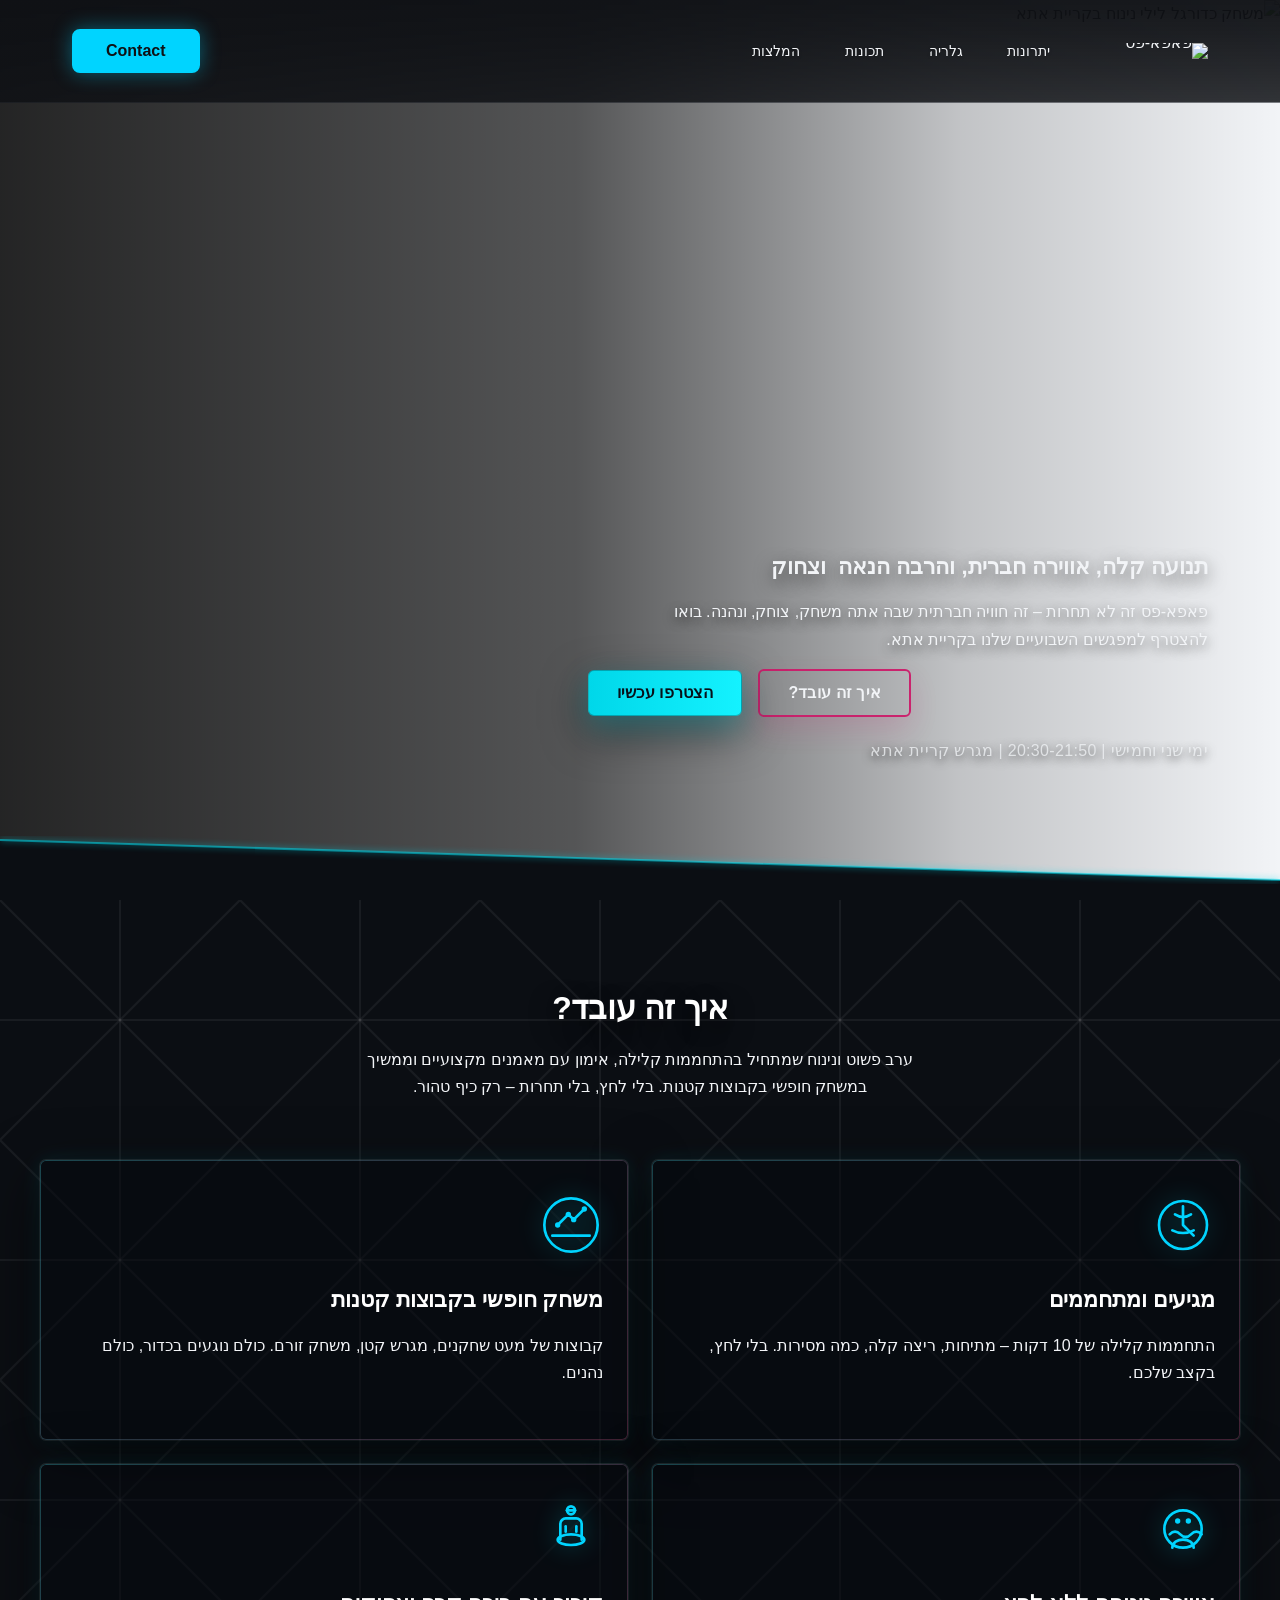
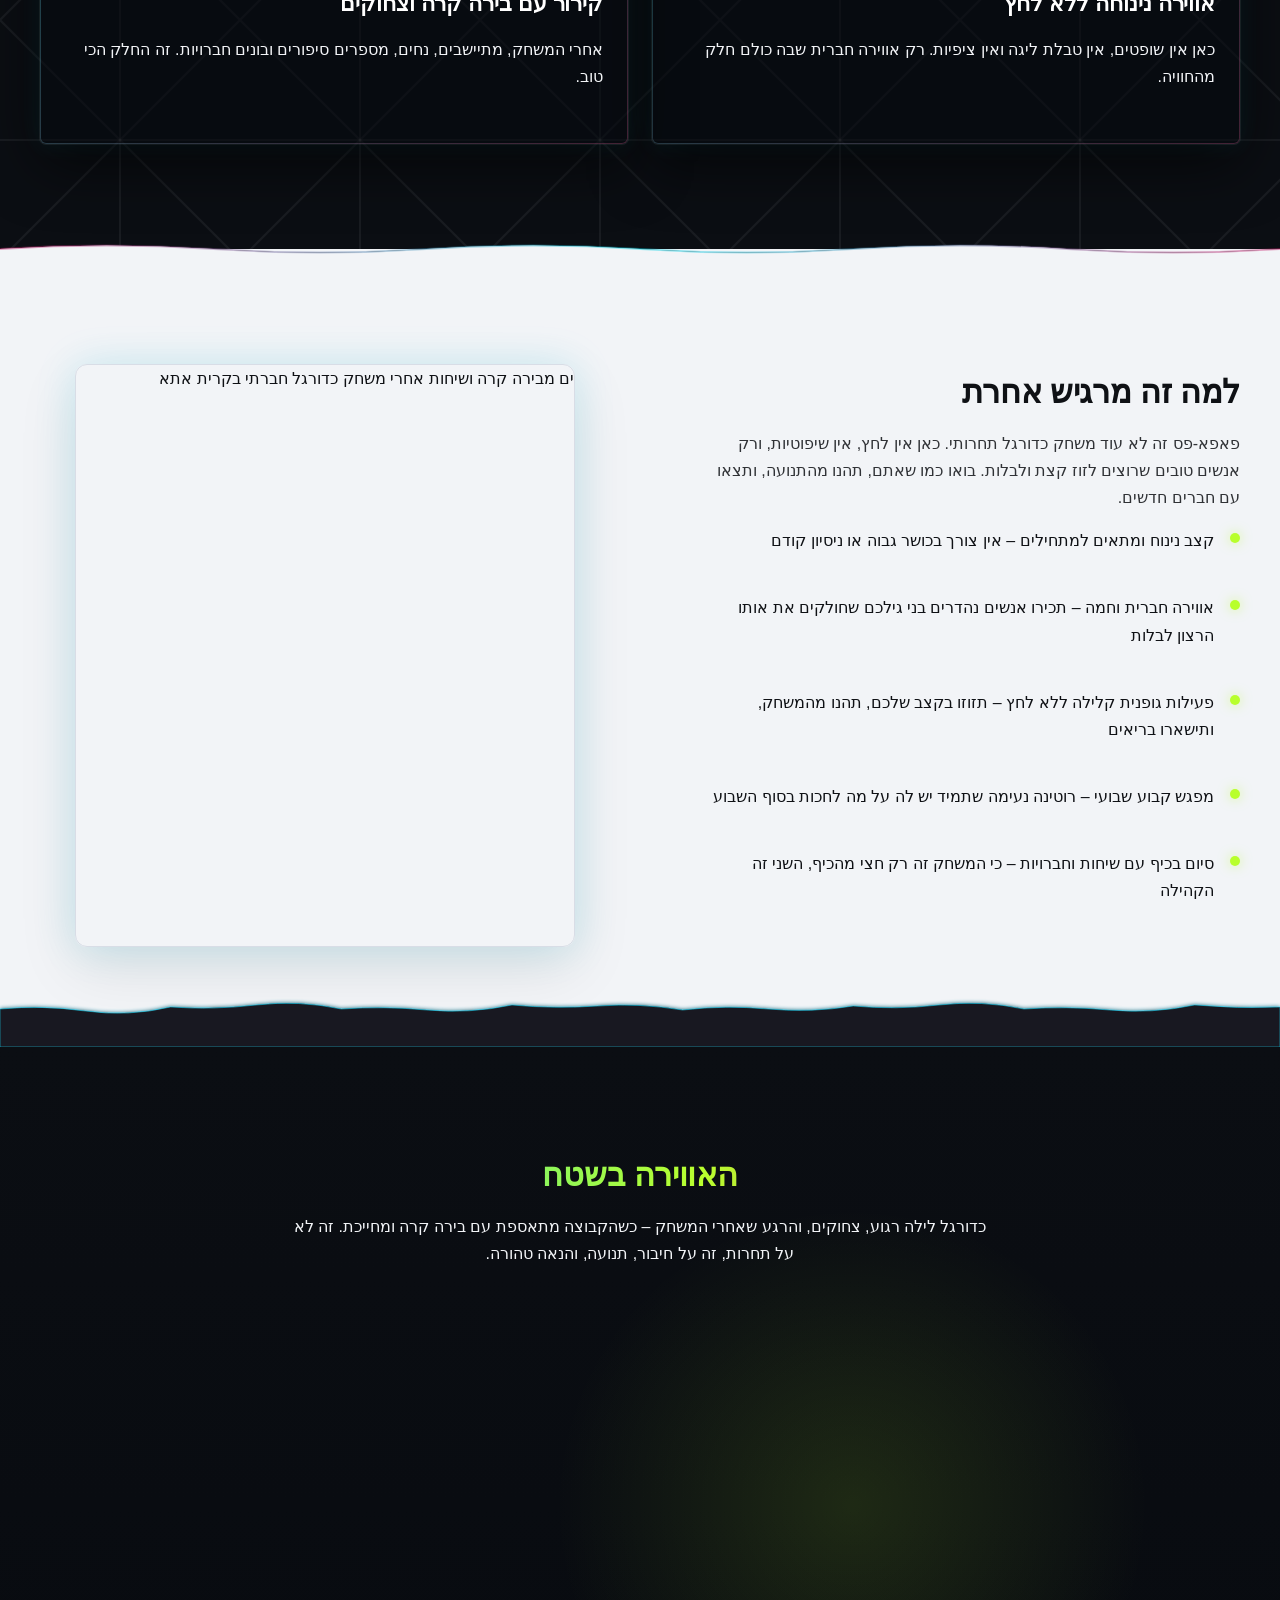
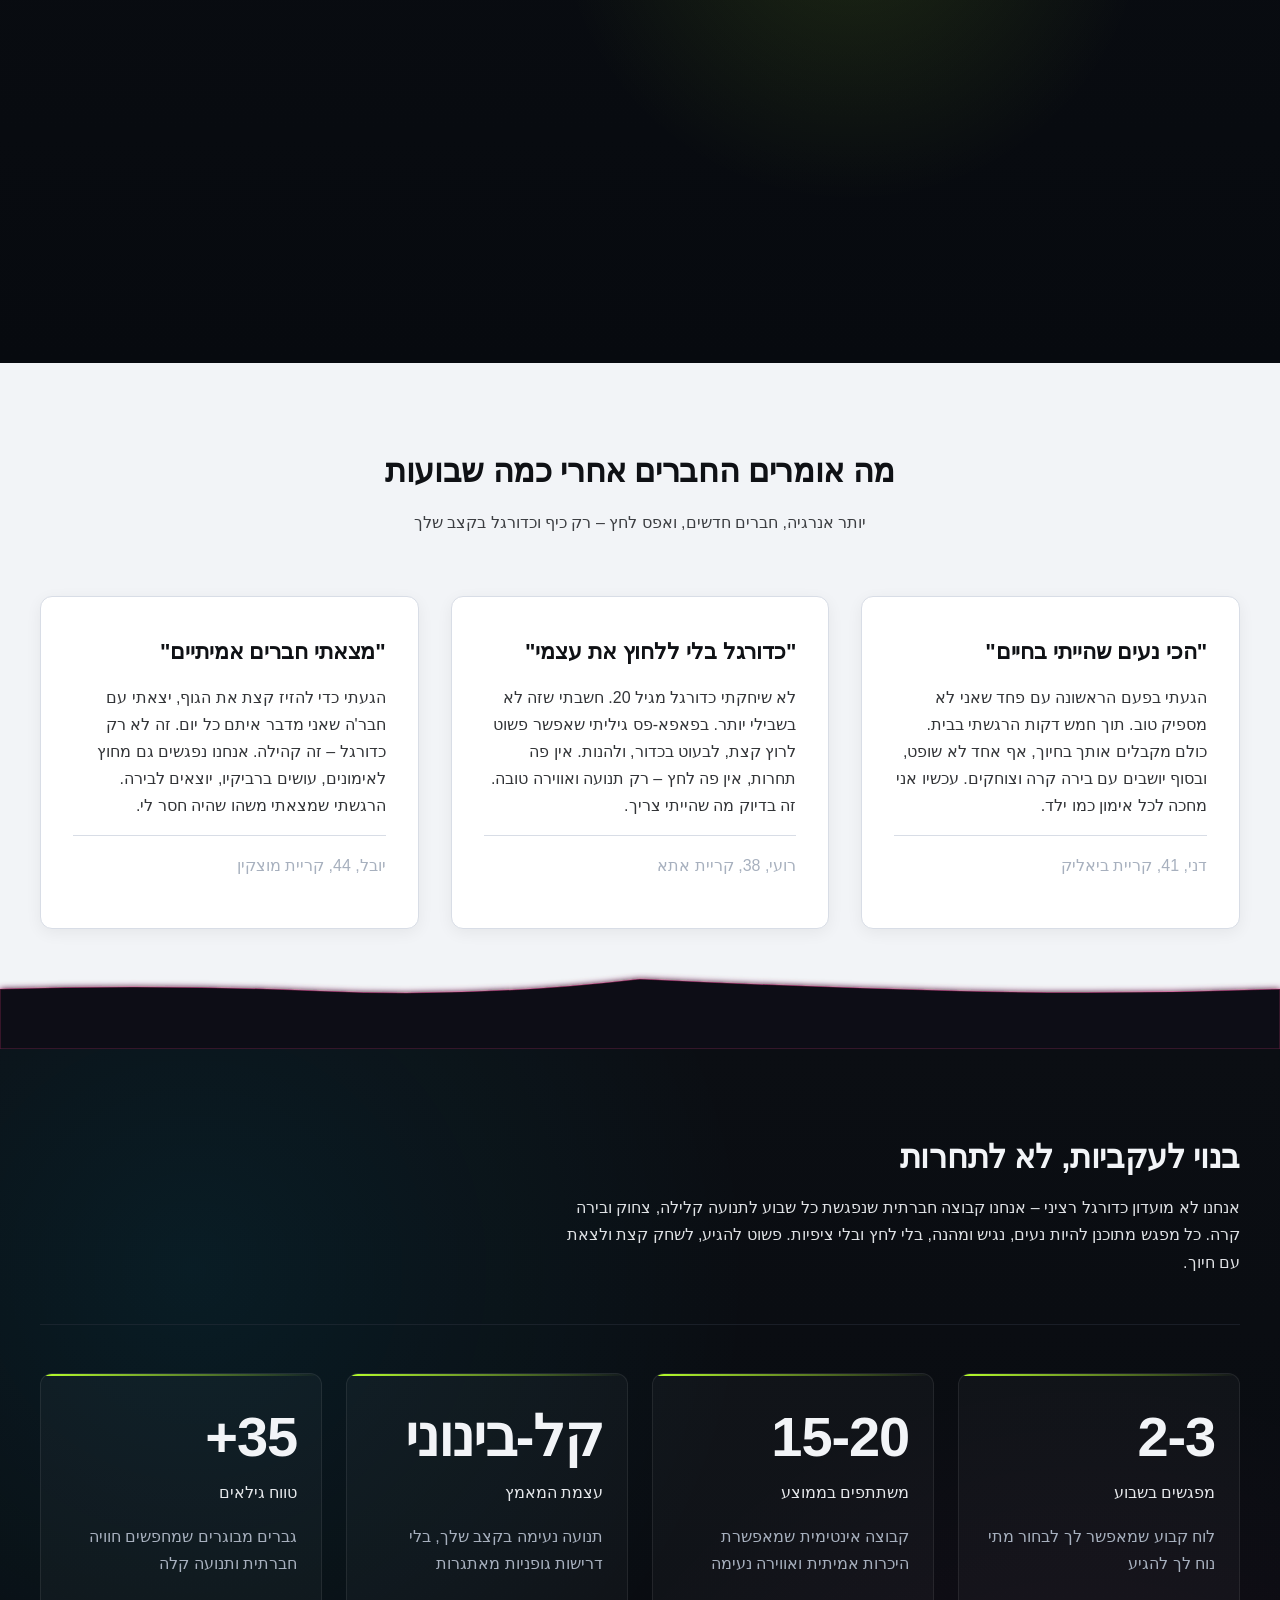
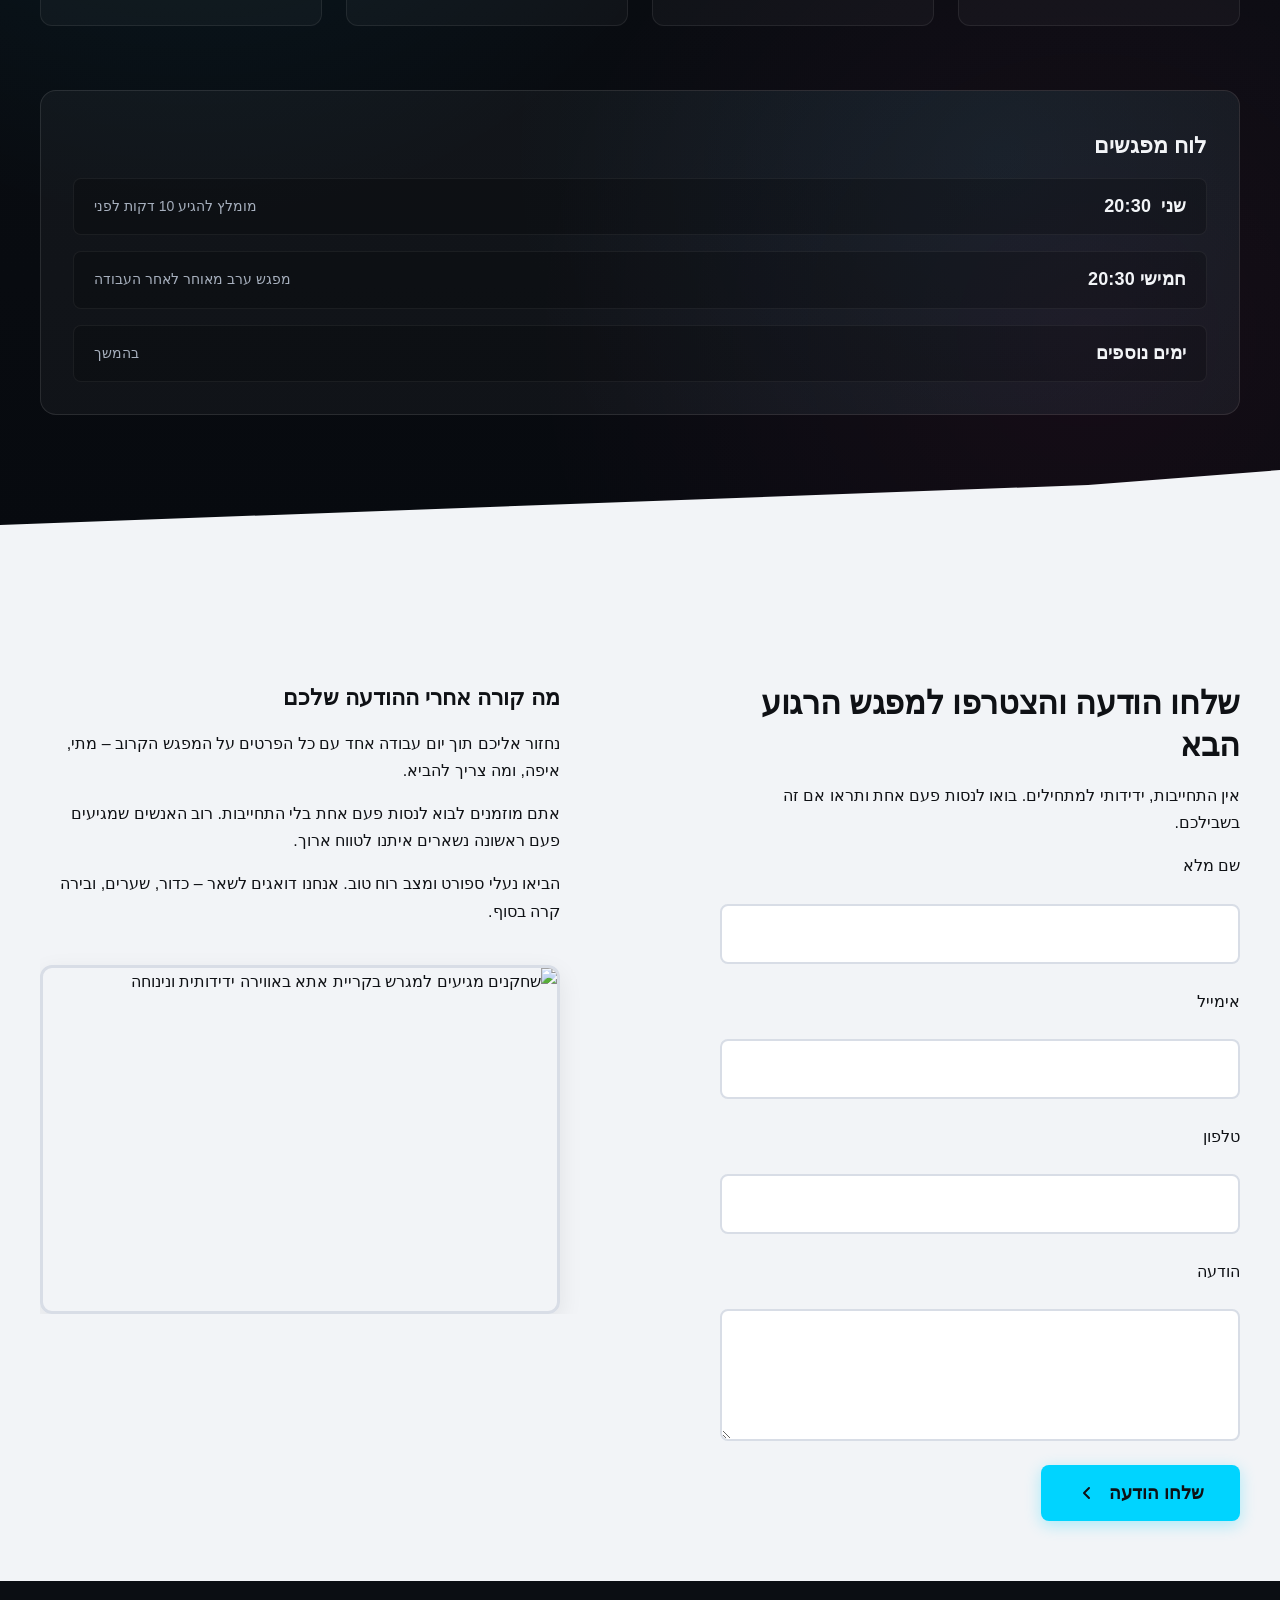
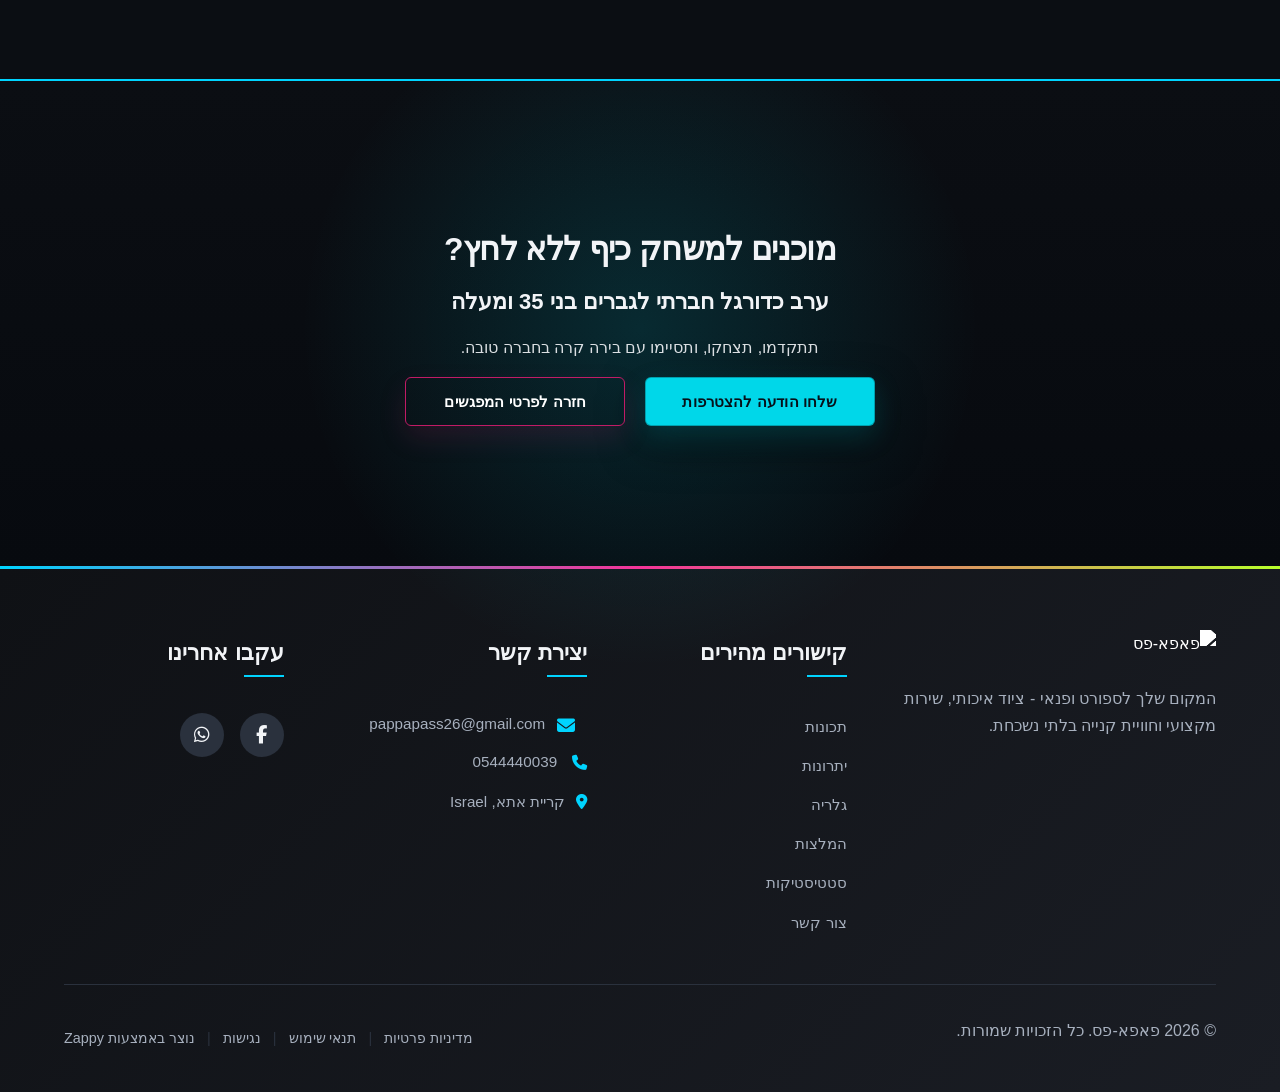
==== commit ca52c59f: "Background sync: Progressive GitHub Sync" ====
--- a/index.html
+++ b/index.html
@@ -1102,28 +1102,22 @@
   <div class="index-benefits-container zappy-preserve-css-grid" id="zappy-auto-grid-1773652487975-kiv5q6" data-zappy-auto-grid="true" data-zappy-grid-align="start" data-original-item-width="570" data-original-gap="60px" style="display: grid; grid-template-columns: repeat(2, minmax(0, 1fr));" data-zappy-explicit-columns="true"><div class="index-benefits-content" id="zappy-drop-01tcqm95b">
       <h2 class="index-benefits-title" id="zappy-drop-c0w7ebst2">למה זה מרגיש אחרת</h2>
       <p class="index-benefits-intro" id="zappy-drop-phzntst6f">פאפא-פס זה לא עוד משחק כדורגל תחרותי. כאן אין לחץ, אין שיפוטיות, ורק אנשים טובים שרוצים לזוז קצת ולבלות. בואו כמו שאתם, תהנו מהתנועה, ותצאו עם חברים חדשים.</p>
-      <ul class="index-benefits-list zappy-inline-grid-active zappy-item-component zappy-vertical-grid" id="zappy-drop-1h0dfoc6b">
-        <li class="index-benefits-item" id="zappy-drop-jmj9wldf9">
+      <ul class="index-benefits-list zappy-vertical-grid" id="zappy-drop-1h0dfoc6b"><li class="index-benefits-item" id="zappy-drop-jmj9wldf9">
           <span class="index-benefits-indicator" aria-hidden="true"></span>
-          <p class="index-benefits-text" id="zappy-drop-mboaks3mm">קצב נינוח ומתאים למתחילים – אין צורך בכושר גבוה או ניסיון קודם</p>
-        </li>
-        <li class="index-benefits-item" id="zappy-drop-1rqd5ln3f">
+          <p class="index-benefits-text zappy-editable" id="zappy-drop-mboaks3mm">קצב נינוח ומתאים למתחילים – אין צורך בכושר גבוה או ניסיון קודם</p>
+        </li><li class="index-benefits-item" id="zappy-drop-1rqd5ln3f">
           <span class="index-benefits-indicator" aria-hidden="true"></span>
-          <p class="index-benefits-text" id="zappy-drop-eahafb0j8">אווירה חברית וחמה – תכירו אנשים נהדרים בני גילכם שחולקים את אותו הרצון לבלות</p>
-        </li>
-        <li class="index-benefits-item" id="zappy-drop-fswgshyai">
+          <p class="index-benefits-text zappy-editable" id="zappy-drop-eahafb0j8">אווירה חברית וחמה – תכירו אנשים נהדרים בני גילכם שחולקים את אותו הרצון לבלות</p>
+        </li><li class="index-benefits-item" id="zappy-drop-fswgshyai">
           <span class="index-benefits-indicator" aria-hidden="true"></span>
-          <p class="index-benefits-text" id="zappy-drop-1n1dhvz3r">פעילות גופנית קלילה ללא לחץ – תזוזו בקצב שלכם, תהנו מהמשחק, ותישארו בריאים</p>
-        </li>
-        <li class="index-benefits-item" id="zappy-drop-j34llq09d">
+          <p class="index-benefits-text zappy-editable" id="zappy-drop-1n1dhvz3r">פעילות גופנית קלילה ללא לחץ – תזוזו בקצב שלכם, תהנו מהמשחק, ותישארו בריאים</p>
+        </li><li class="index-benefits-item" id="zappy-drop-j34llq09d">
           <span class="index-benefits-indicator" aria-hidden="true"></span>
-          <p class="index-benefits-text" id="zappy-drop-l1y3wl60z">מפגש קבוע שבועי – רוטינה נעימה שתמיד יש לה על מה לחכות בסוף השבוע</p>
-        </li>
-        <li class="index-benefits-item" id="zappy-drop-f06tj8esc">
+          <p class="index-benefits-text zappy-editable" id="zappy-drop-l1y3wl60z">מפגש קבוע שבועי – רוטינה נעימה שתמיד יש לה על מה לחכות בסוף השבוע</p>
+        </li><li class="index-benefits-item" id="zappy-drop-f06tj8esc">
           <span class="index-benefits-indicator" aria-hidden="true"></span>
-          <p class="index-benefits-text" id="zappy-drop-wtkf4sy6q">סיום עם בירה קרה ושיחות – כי המשחק זה רק חצי מהכיף, השני זה הקהילה</p>
-        </li>
-      </ul>
+          <p class="index-benefits-text zappy-editable" id="zappy-drop-wtkf4sy6q" style="">סיום בכיף עם שיחות וחברויות – כי המשחק זה רק חצי מהכיף, השני זה הקהילה</p>
+        </li></ul>
     </div><div class="index-benefits-imagery" id="zappy-drop-x88qv9pkq">
       <div class="index-benefits-image-wrapper" id="zappy-drop-zi92geuba">
         <div data-zappy-zoom-wrapper="true" data-element-id="img-1773652487946-2acu1msnx" data-element-type="image" data-zappy-zoom-wrapper-width="498px" data-zappy-zoom-wrapper-height="581px" data-zappy-zoom-wrapper-width-mode="px" style="position: relative !important; overflow: hidden !important; width: 498px !important; max-width: 100% !important; margin-left: auto !important; margin-right: auto !important; height: 581px !important; display: block !important;" data-zappy-zoom-clip="true" data-zappy-wrapper-margins-applied="true"><img data-placeholder="index-benefits-image-1" data-context="Group of men aged 35+ laughing and enjoying cold beers together after a casual football game in Kiryat Ata, warm golden hour lighting, relaxed social atmosphere, friends bonding over drinks, authentic candid moment, low-light evening setting with soft glow" width="600" height="700" src="/assets/business-general-service-upload-1773652730759.webp" alt="גברים נהנים מבירה קרה ושיחות אחרי משחק כדורגל חברתי בקרית אתא" data-element-type="image" data-element-id="img-1773652487946-2acu1msnx" class="zappy-editable-image" data-original-position="static" style="position: absolute !important; object-position: 50% 50%; margin: 0px !important; left: -8.33333% !important; top: 0% !important; width: 116.667% !important; height: 100% !important; max-width: none !important; max-height: none !important; display: block !important; object-fit: cover !important;" data-zappy-zoom="1" data-zappy-original-width="498" data-zappy-original-height="581"></div>
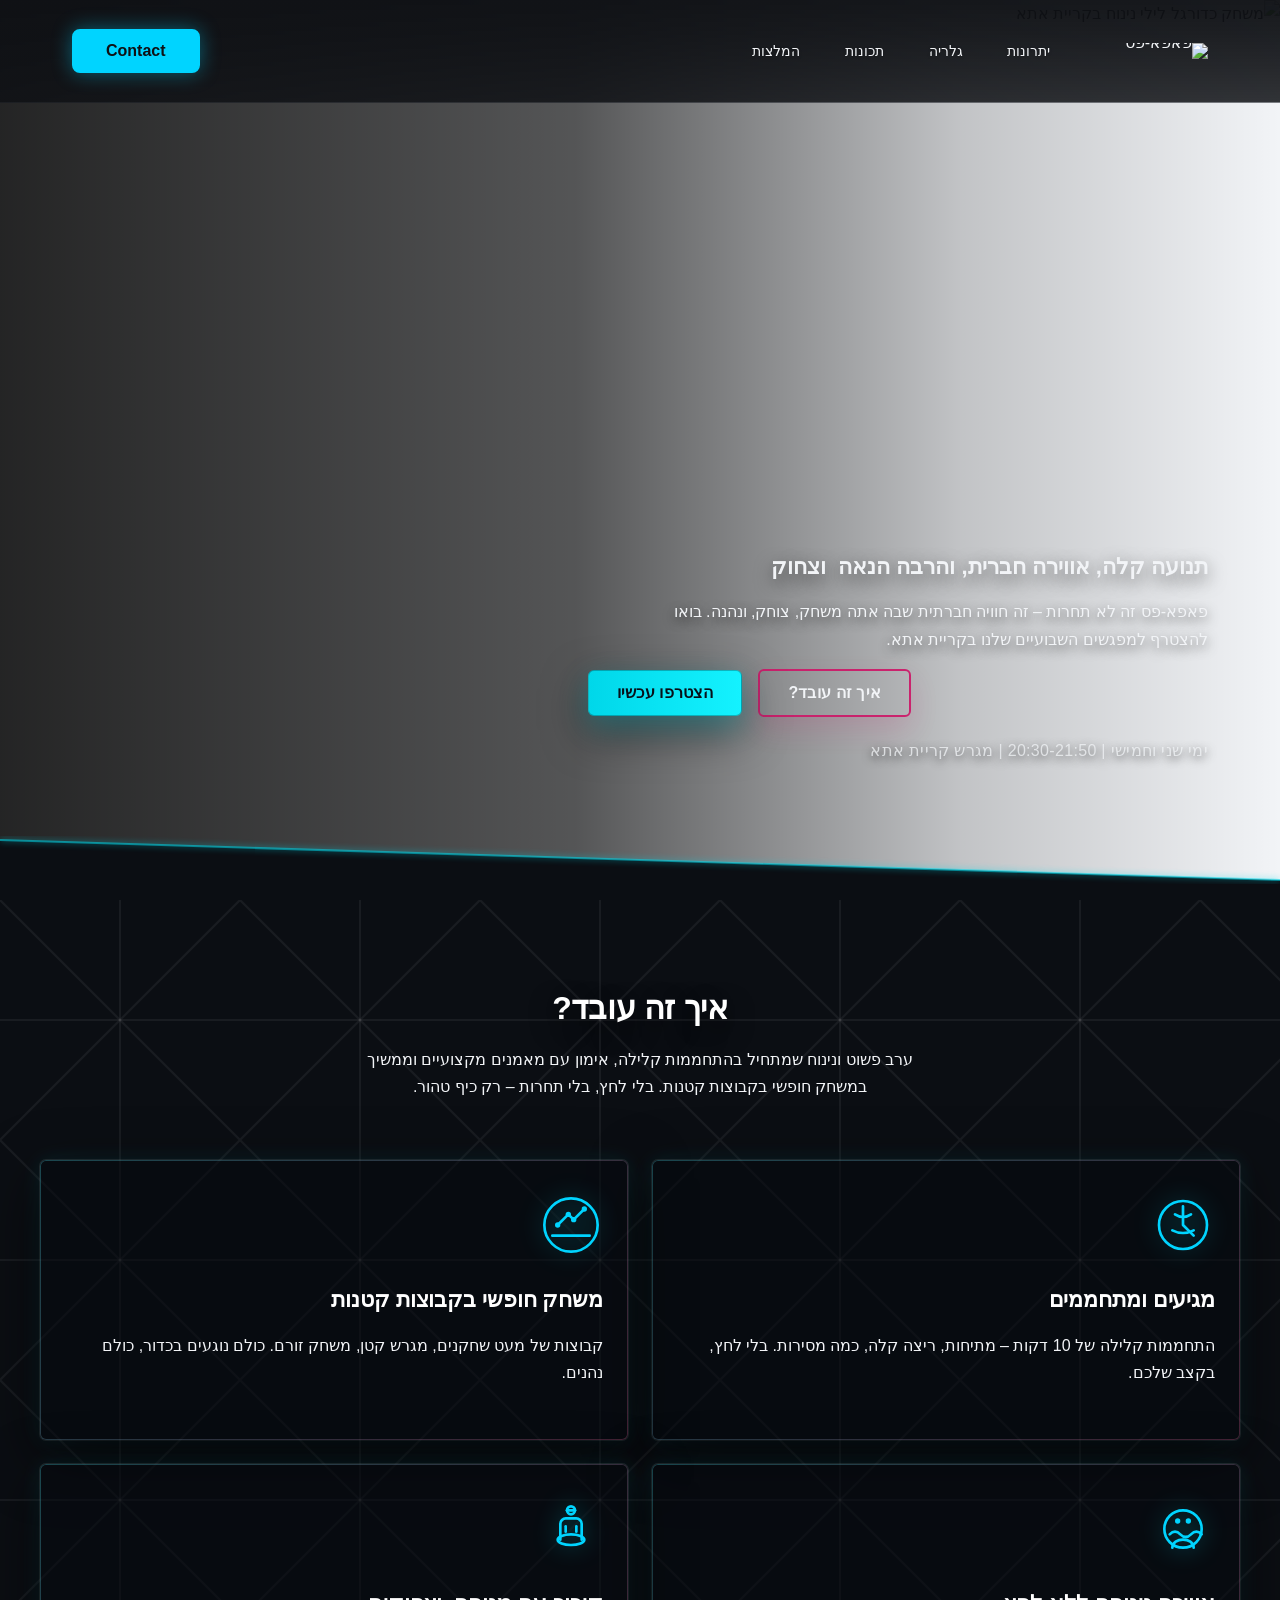
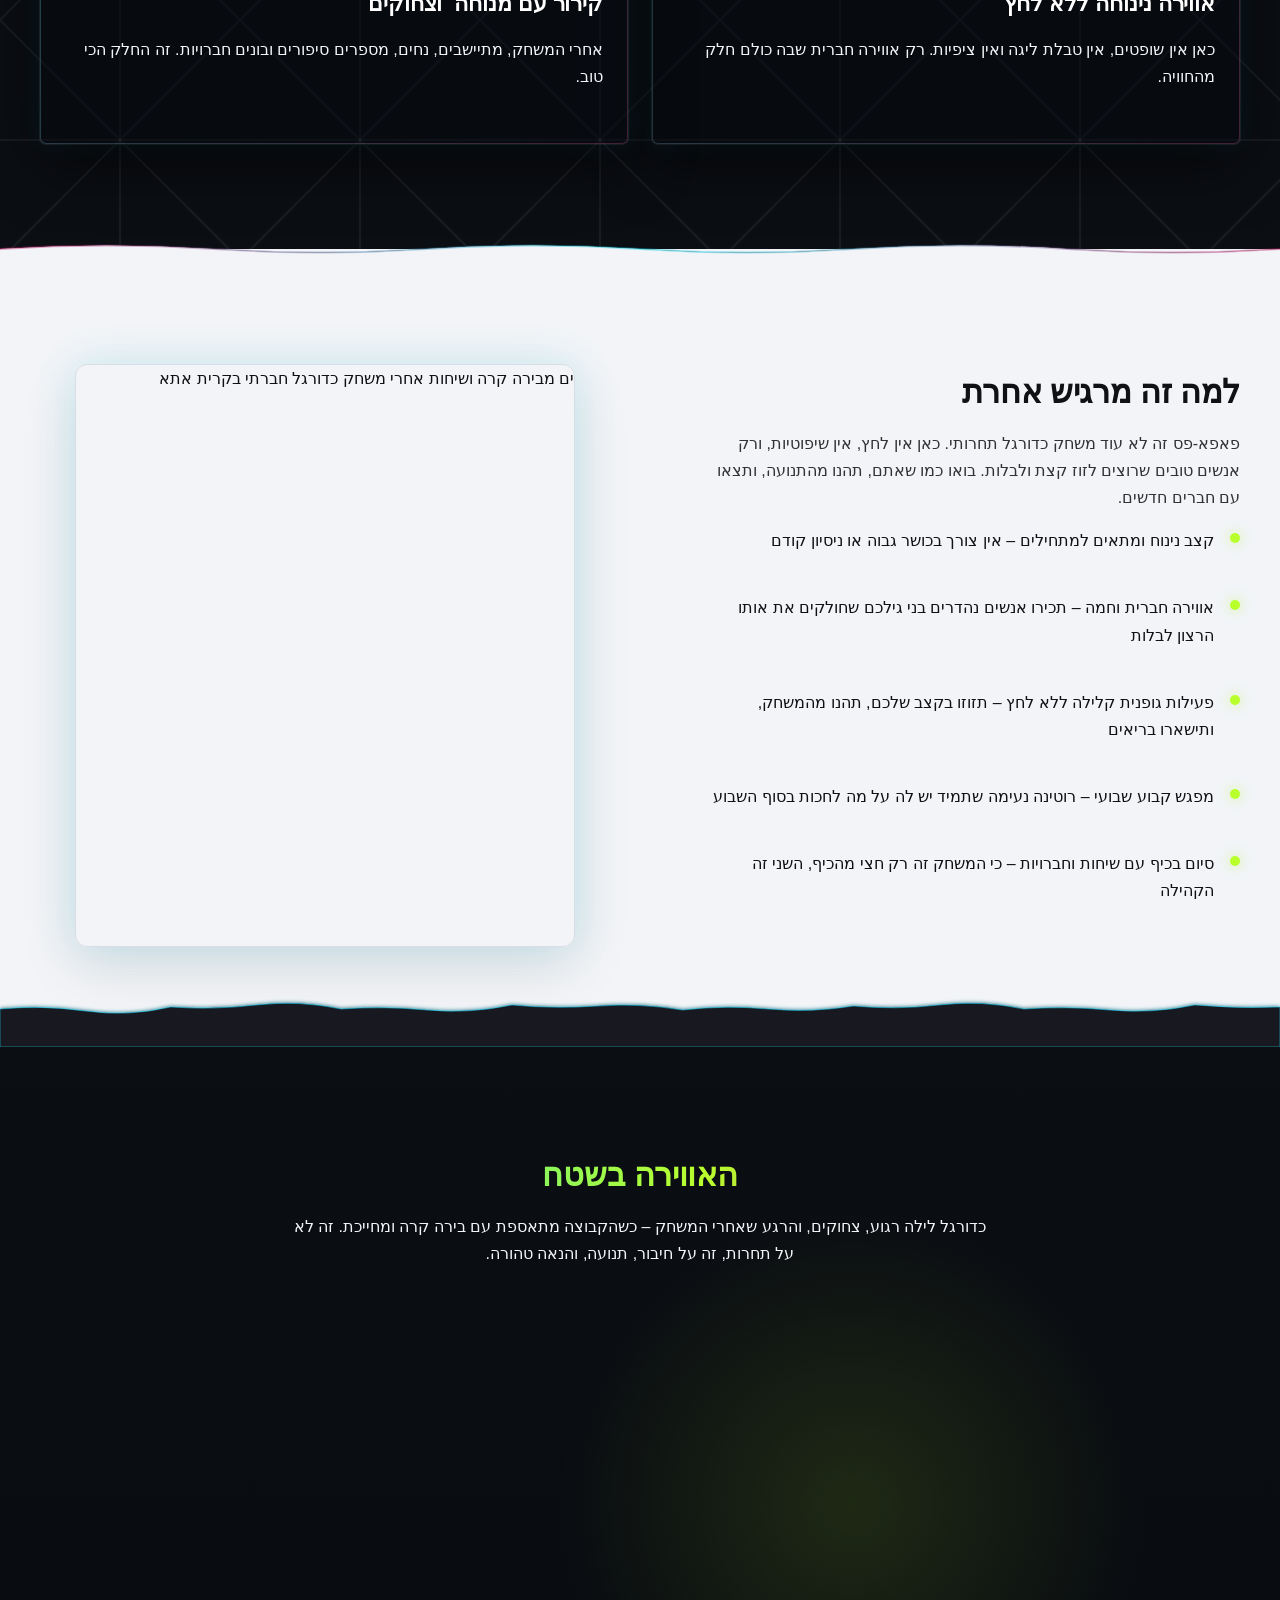
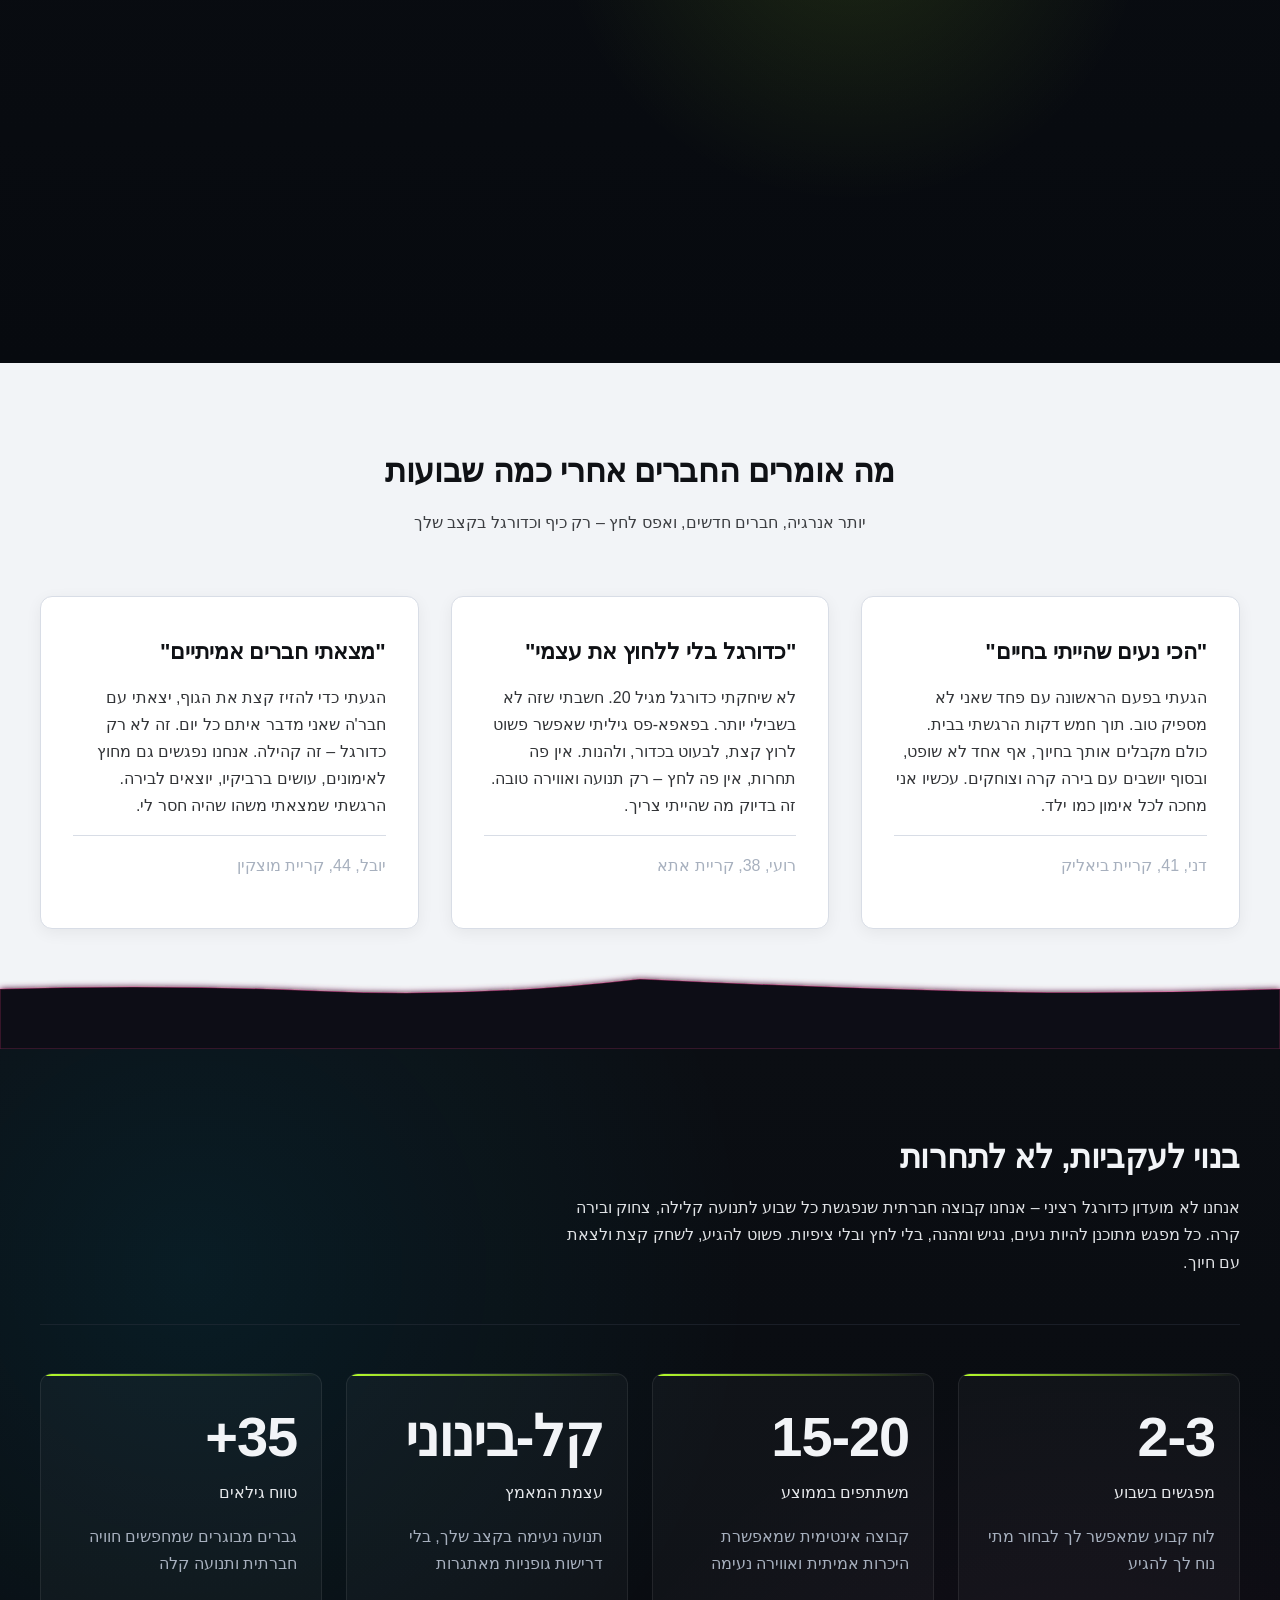
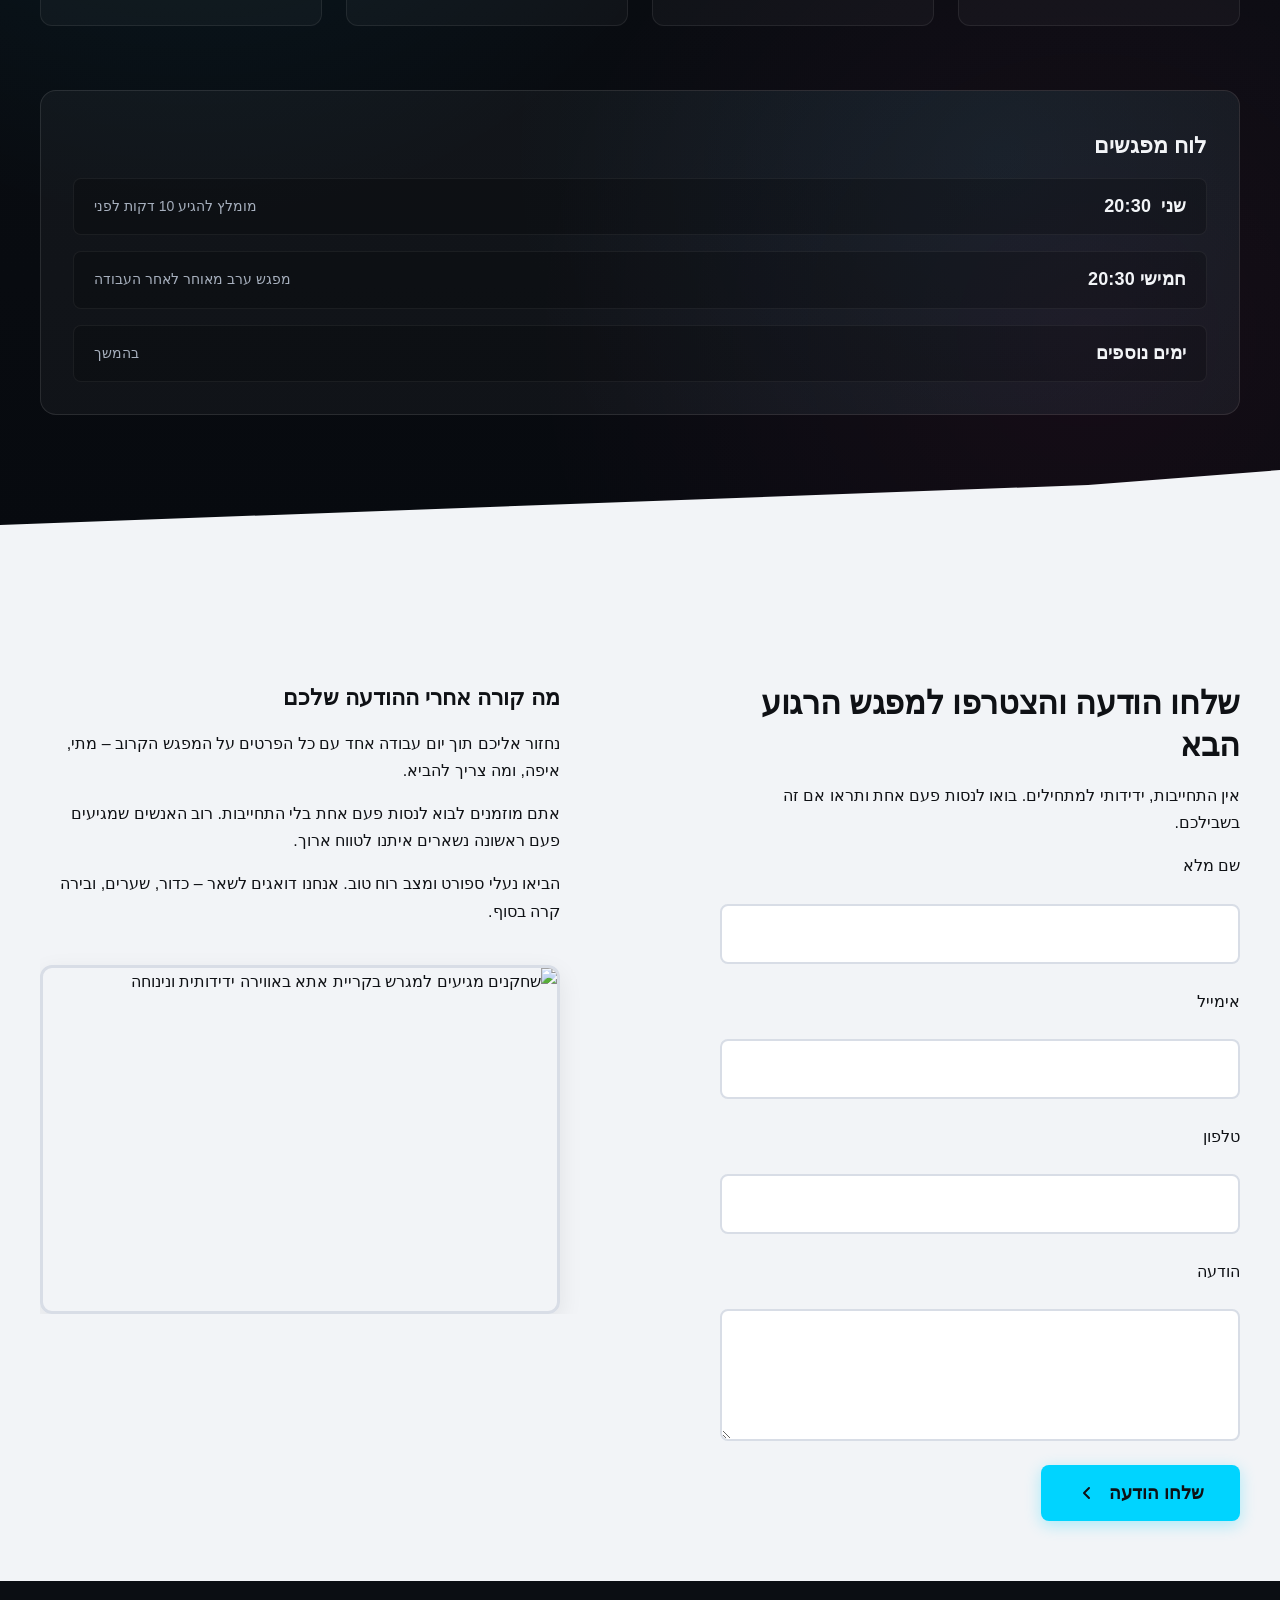
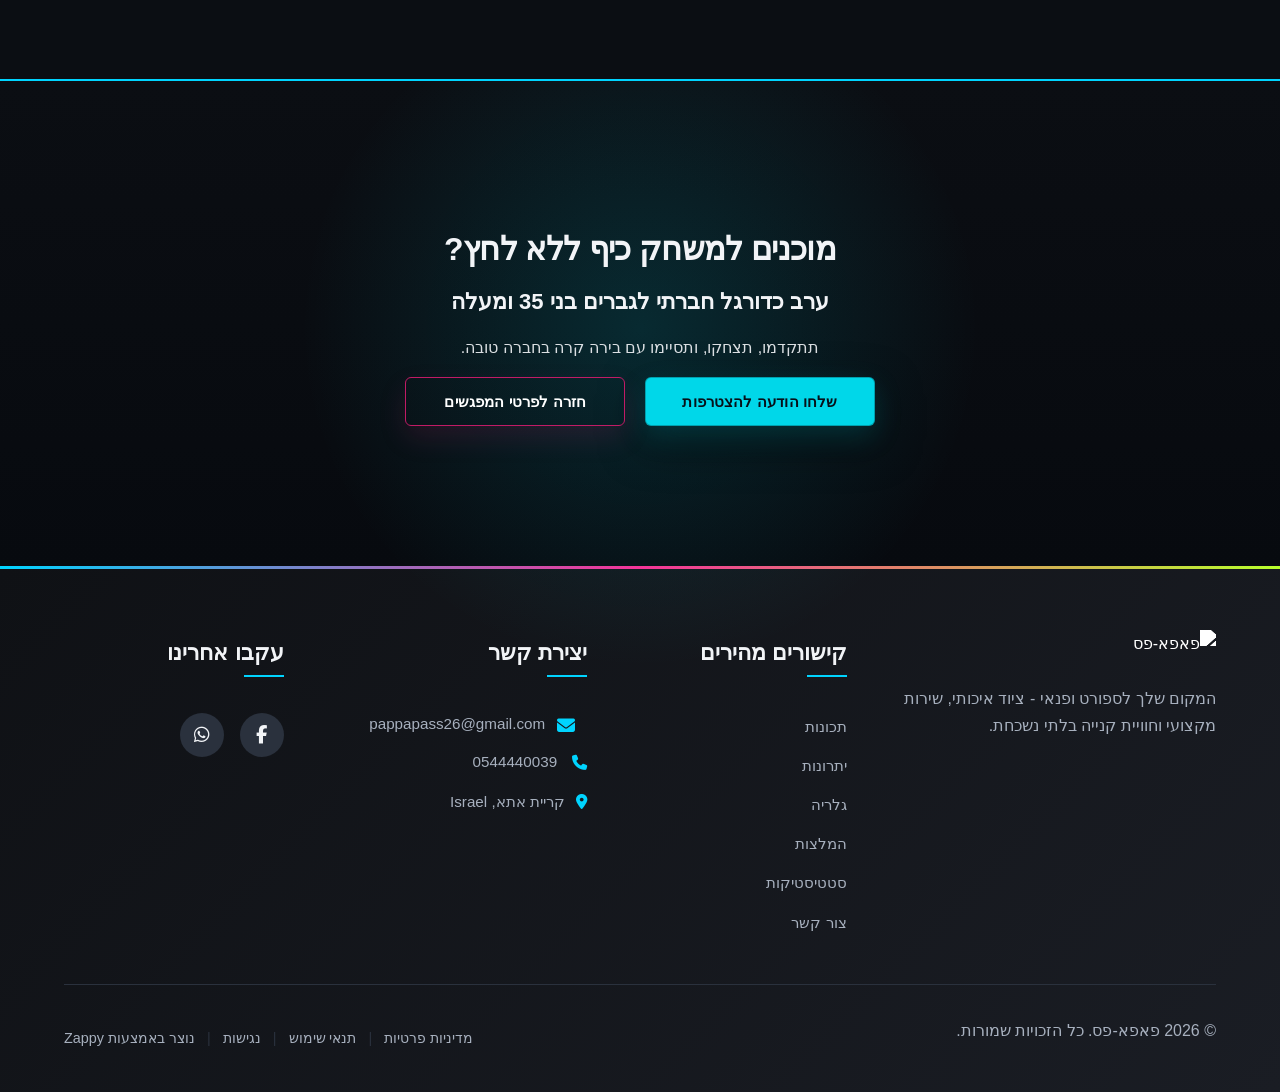
==== commit c52a2db0: "Background sync: Progressive GitHub Sync" ====
--- a/index.html
+++ b/index.html
@@ -1079,7 +1079,7 @@
             <path d="M21 10 L27 10" stroke="currentColor" stroke-width="2" stroke-linecap="round"></path>
           </svg>
         </div>
-        <h3 class="zappy-editable" id="zappy-drop-5by2d2fp9">קירור עם בירה קרה וצחוקים</h3>
+        <h3 class="zappy-editable" id="zappy-drop-5by2d2fp9" style="">קירור עם מנוחה&nbsp; וצחוקים</h3>
         <p class="zappy-editable" id="zappy-drop-jp5zbf01k" style="">אחרי המשחק, מתיישבים, נחים, מספרים סיפורים ובונים חברויות. זה החלק הכי טוב.</p>
       </div></div>
   </div>
